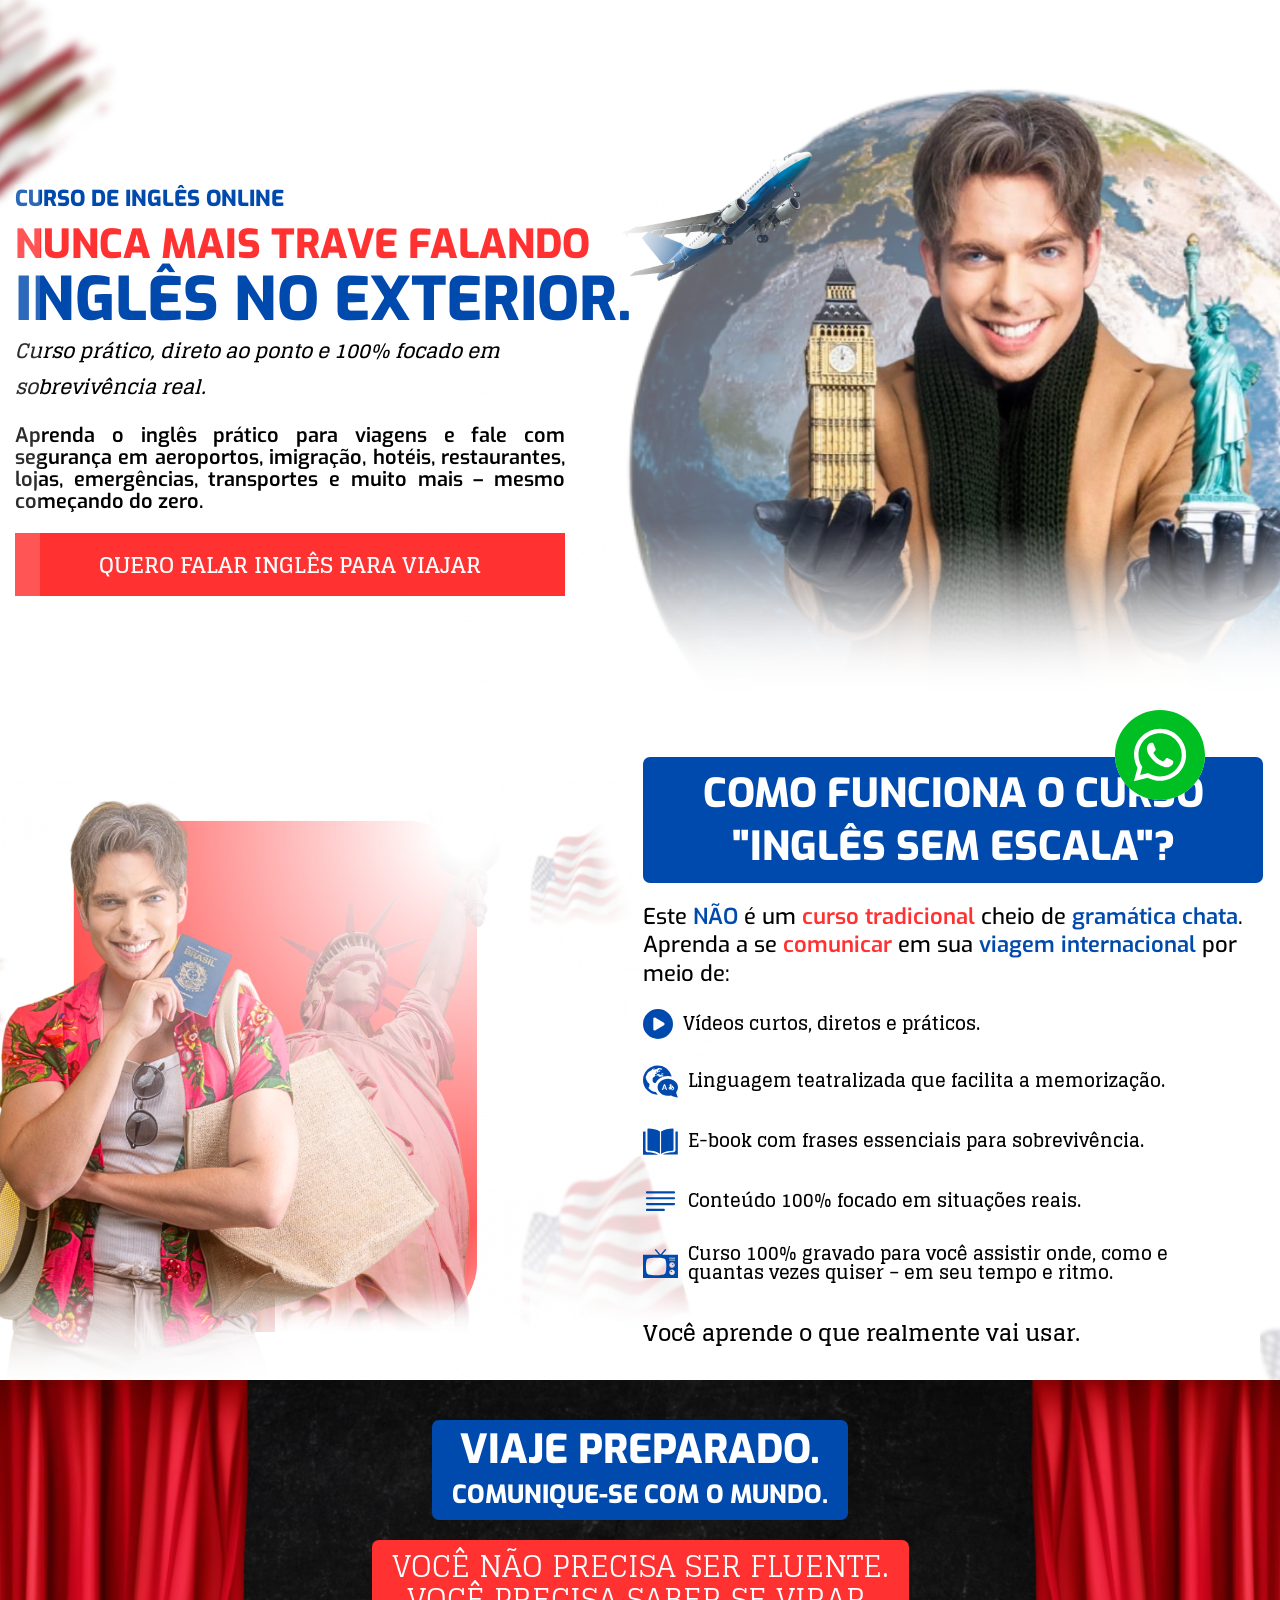
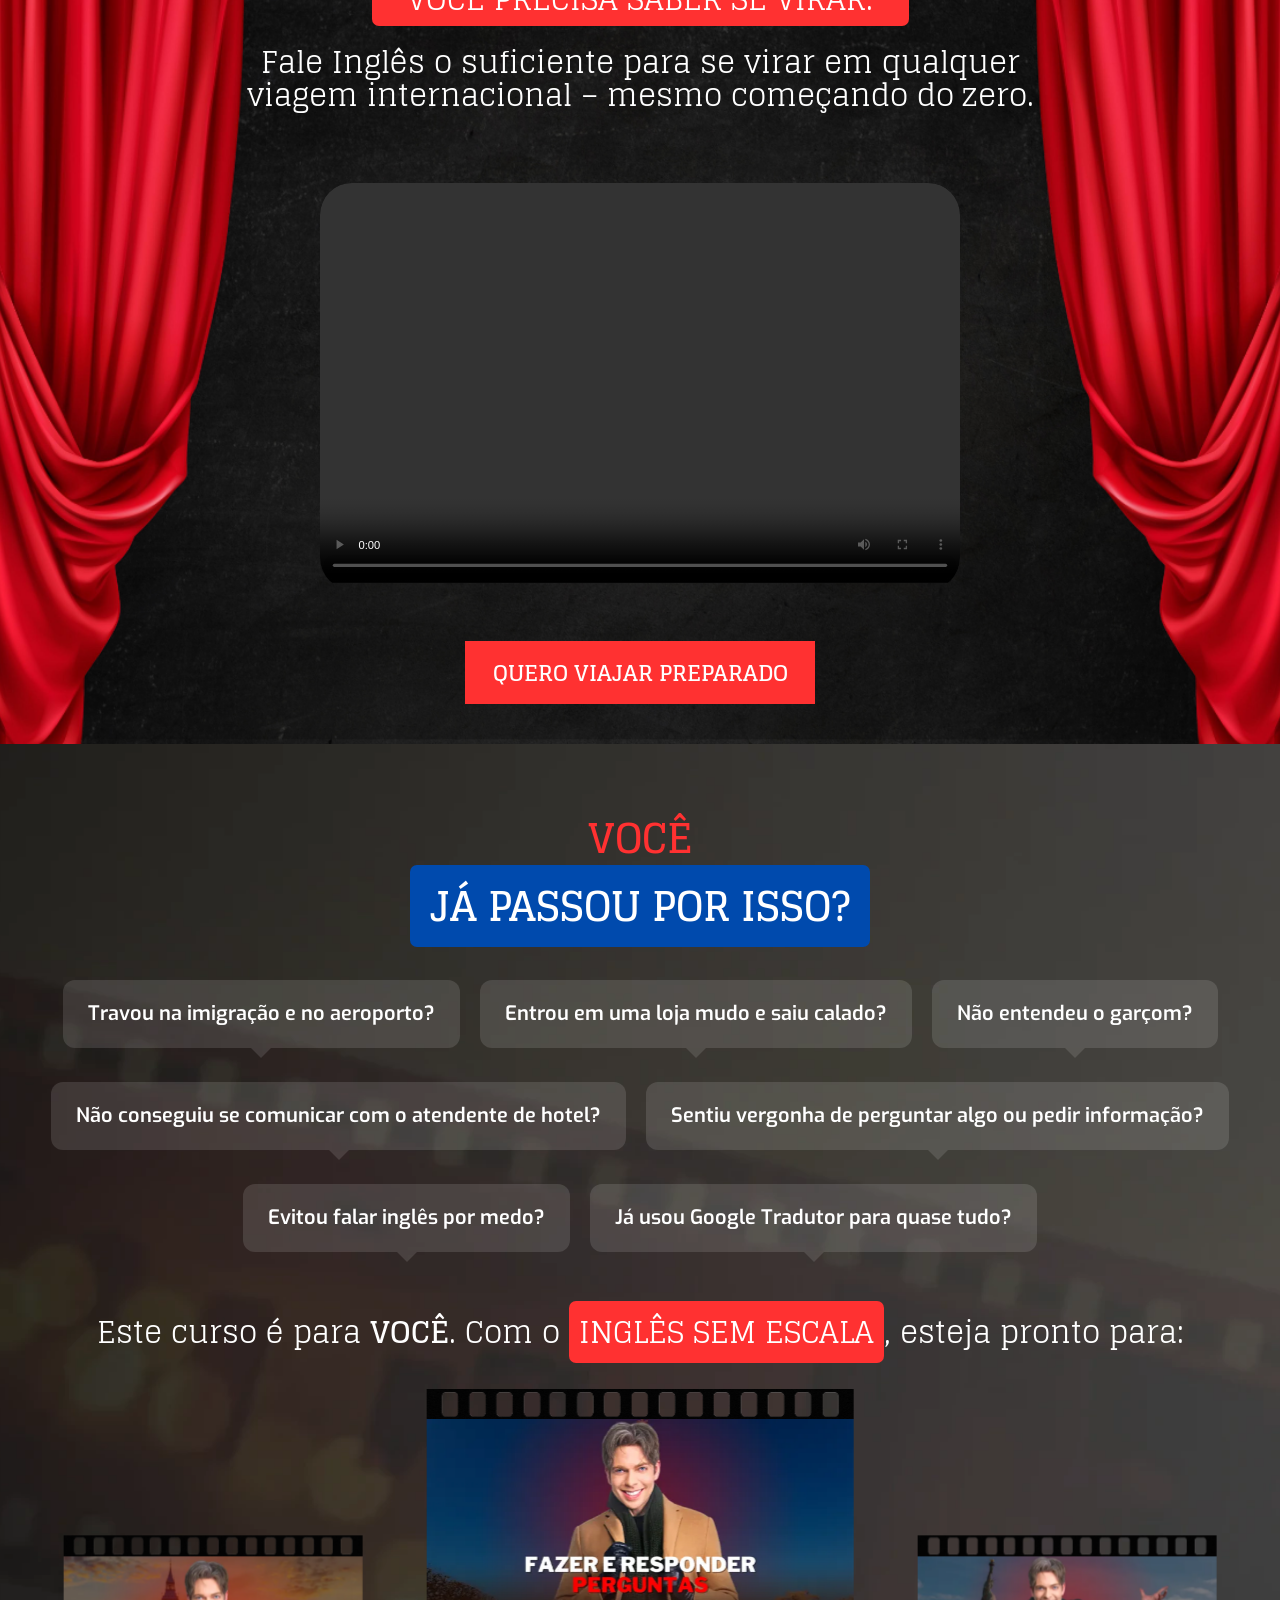
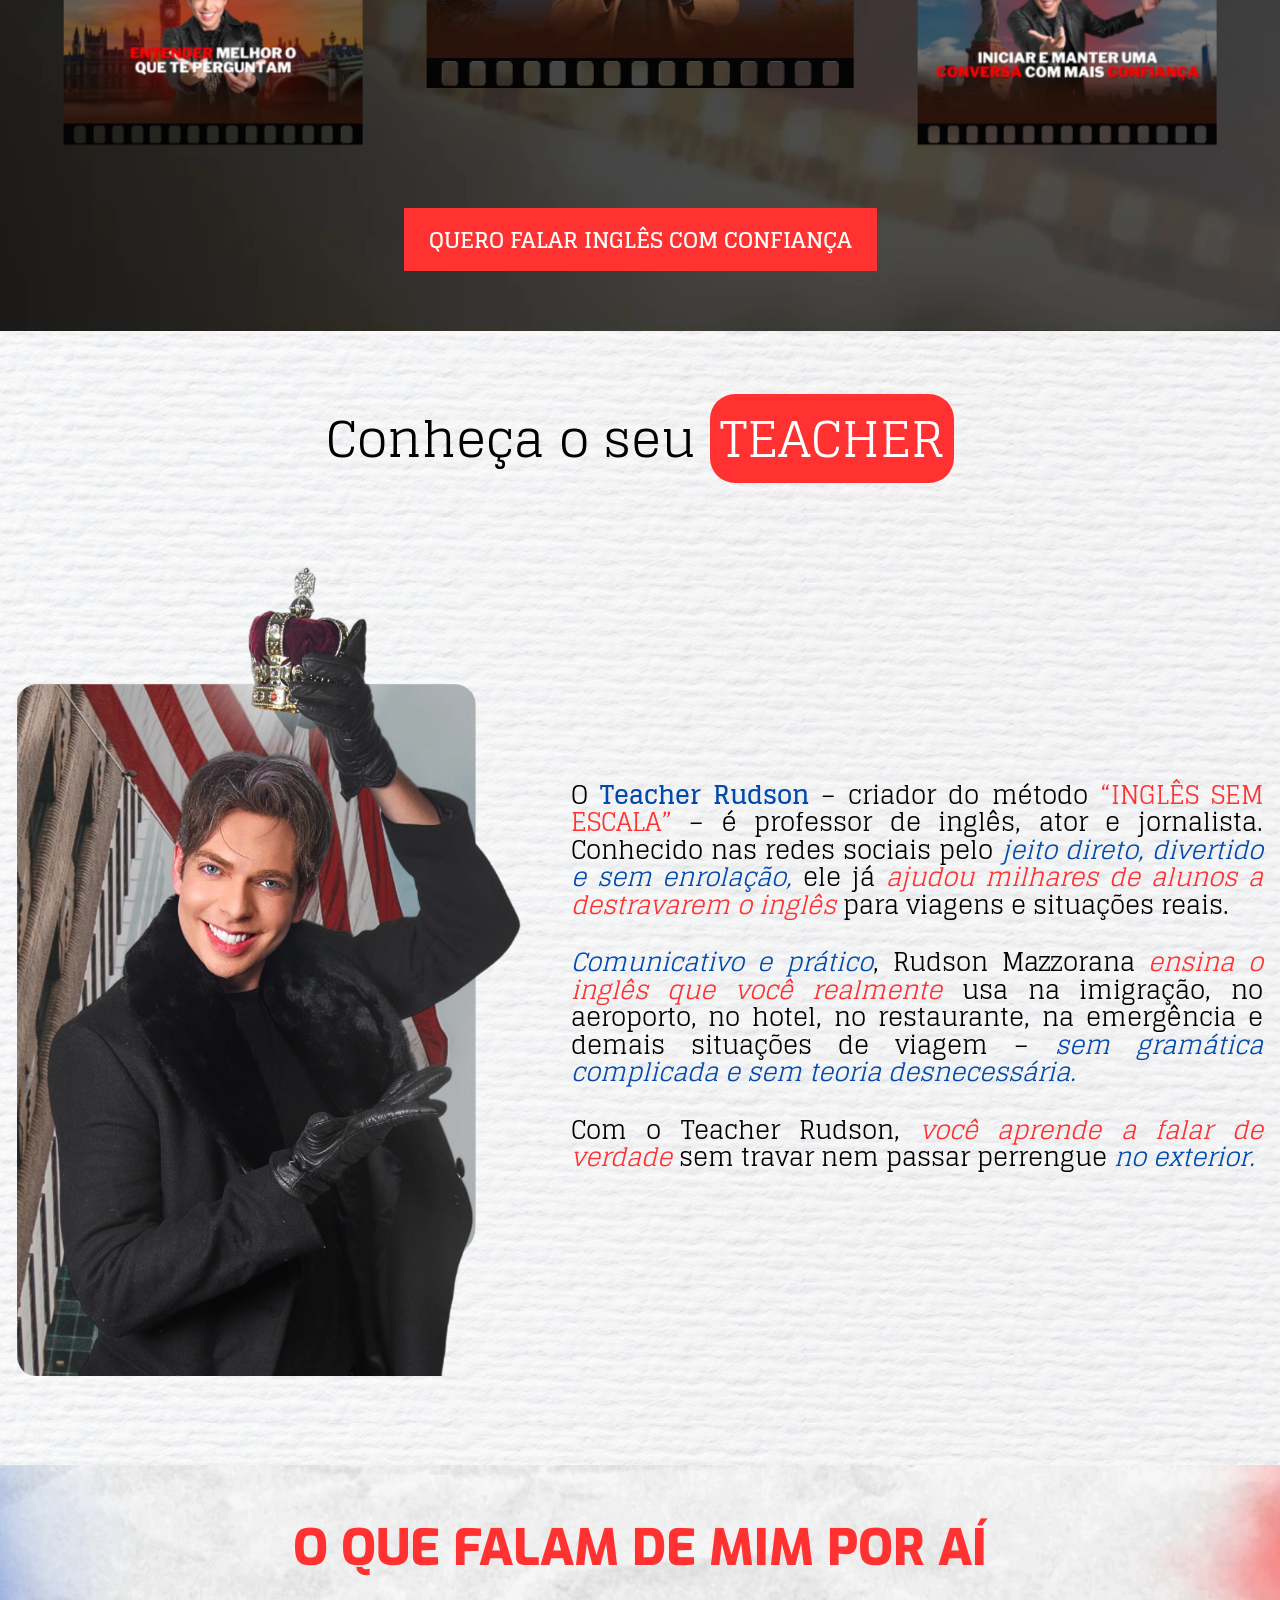
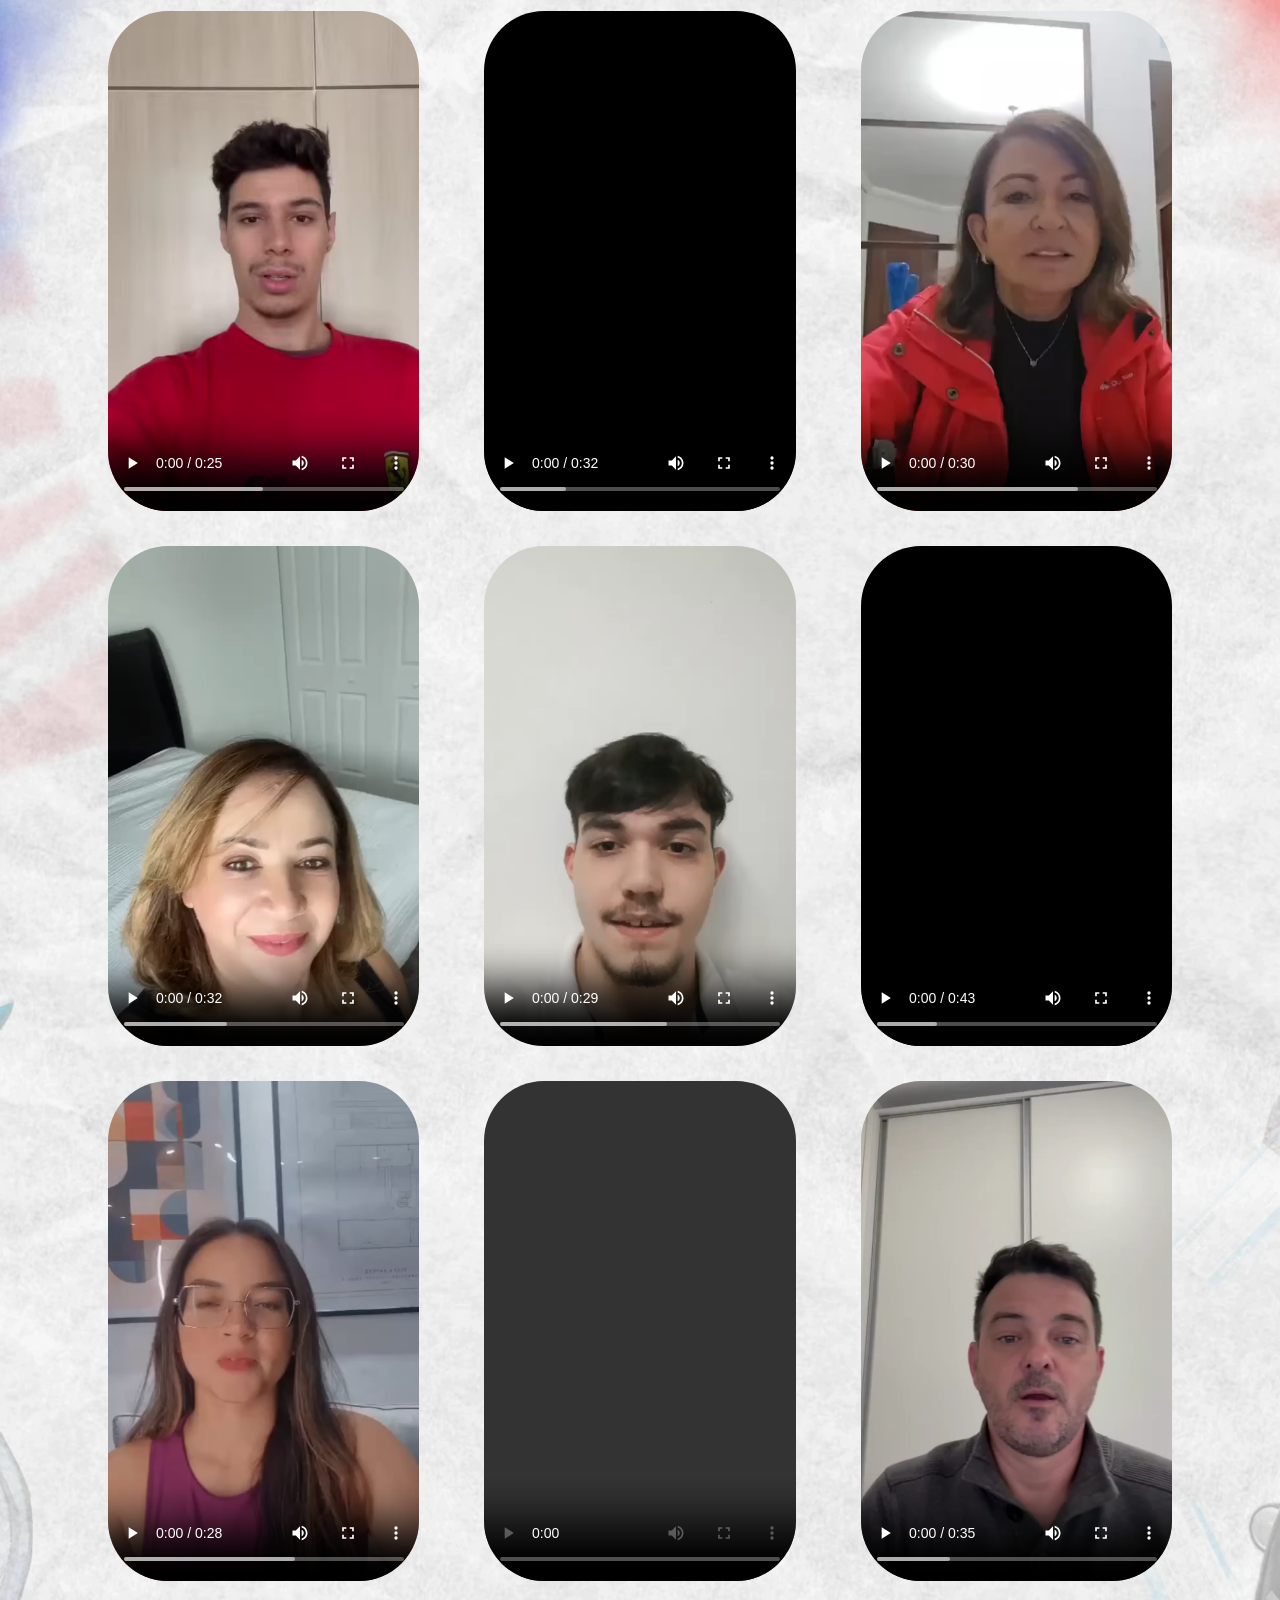
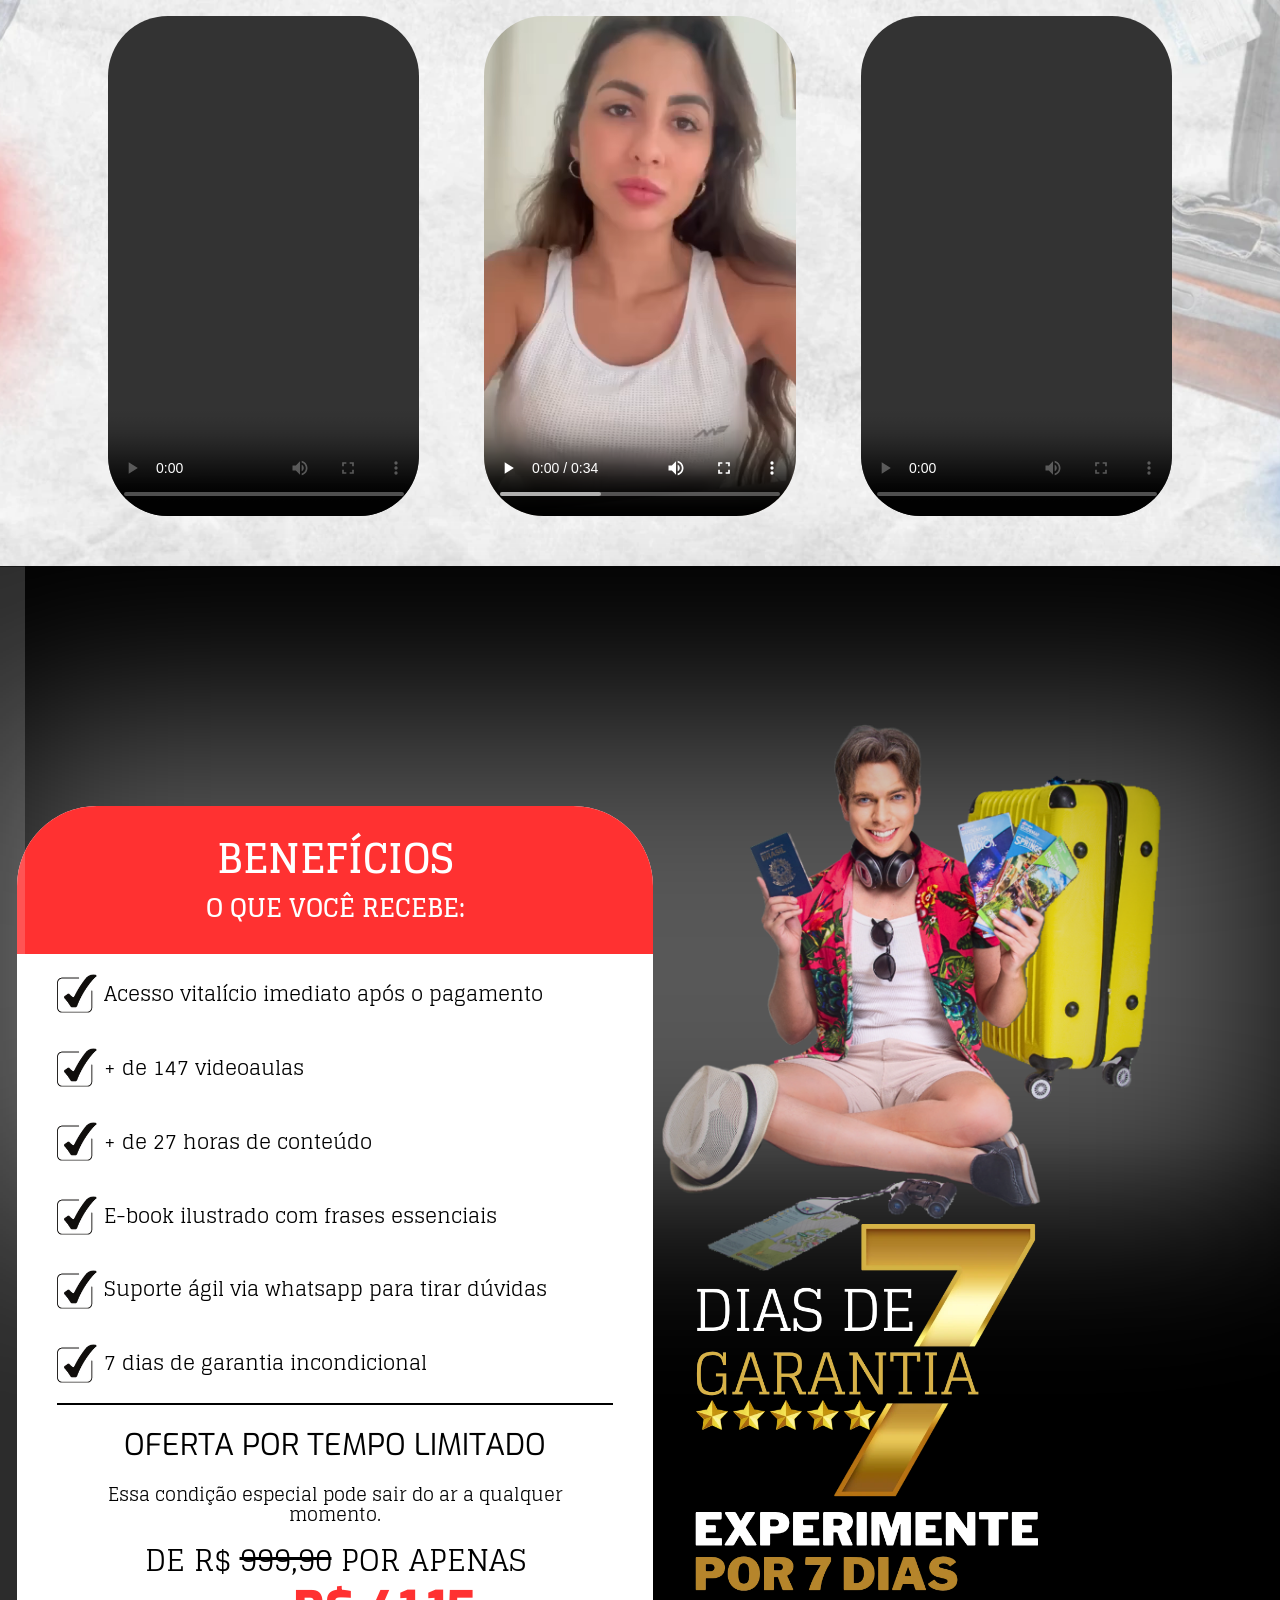
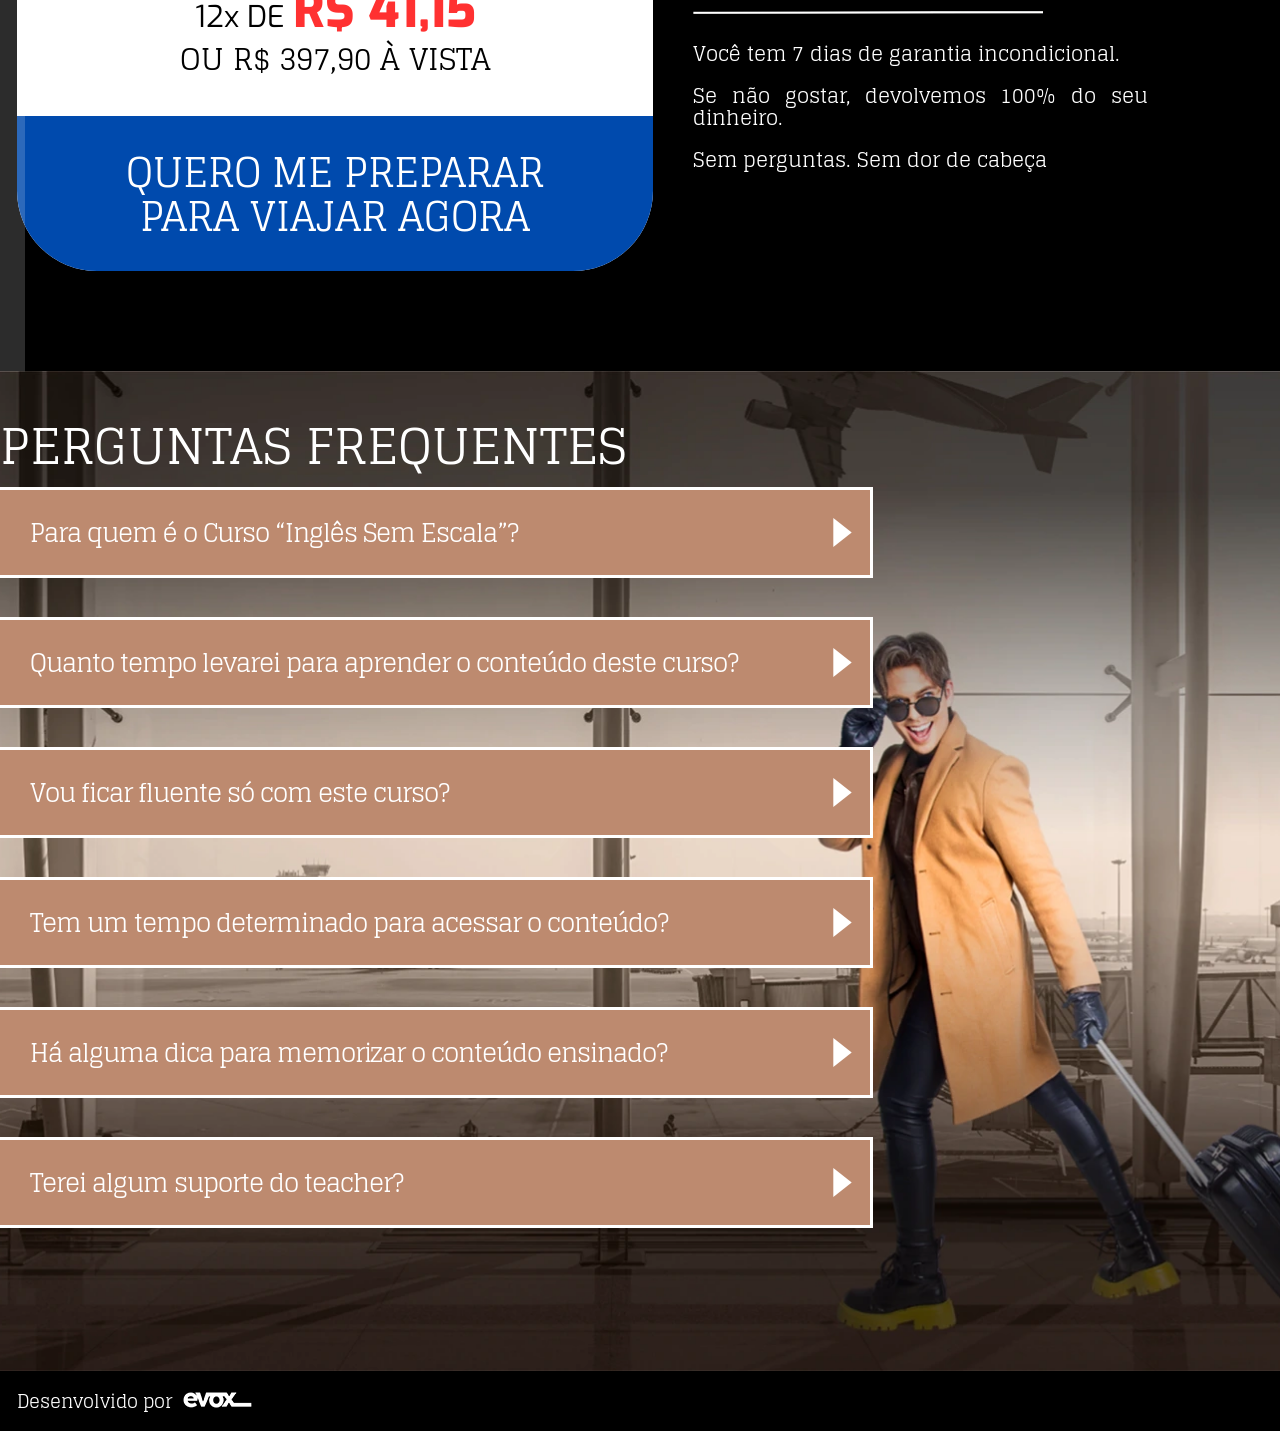
==== index.html @ b2798063 "fix: responsive and texts" ====
<!DOCTYPE html>
<html lang="pt-br">
<head>
    <meta charset="UTF-8">
    <meta name="viewport" content="width=device-width, initial-scale=1.0">
    <title>Inglês sem escala | Fale com o mundo, viaje sem barreiras</title>
    <link rel="preload" href="https://www.cursoinglessemescala.com.br/img/hero/logo.webp" as="image" type="image/webp">
    <link rel="preload" href="https://www.cursoinglessemescala.com.br/img/section2/asset.webp" as="image" type="image/webp">
    <link rel="preload" href="https://www.cursoinglessemescala.com.br/img/hero/asset_hero.webp" as="image" type="image/webp">
    <link rel="preload" href="https://www.cursoinglessemescala.com.br/img/hero/bandeira_esquerda.webp" as="image" type="image/webp">
    <link rel="preload" href="https://www.cursoinglessemescala.com.br/fonts/Glegoo-Regular.woff2" as="font" type="font/woff2" crossorigin>
    
    <link rel="preload" href="https://www.cursoinglessemescala.com.br/fonts/Glegoo-Bold.woff2" as="font" type="font/woff2" crossorigin>
    
    <link rel="preload" href="https://www.cursoinglessemescala.com.br/fonts/Exo-Italic-VariableFont_wght.woff2" as="font" type="font/woff2" crossorigin>
    <link rel="preload" href="https://www.cursoinglessemescala.com.br/fonts/Exo-VariableFont_wght.woff2" as="font" type="font/woff2" crossorigin>
    
    <link rel="stylesheet" href="css/style.css">
    <link href="https://vjs.zencdn.net/8.10.0/video-js.min.css" rel="stylesheet">
    
    <link rel="stylesheet" href="https://cdn.jsdelivr.net/npm/swiper@11/swiper-bundle.min.css"/>
    <link rel="icon" type="image/png" href="./favicon/favicon-96x96.png" sizes="96x96" />
    <link rel="icon" type="image/svg+xml" href="./favicon/favicon.svg" />
    <link rel="shortcut icon" href="./favicon/favicon.ico" />
    <link rel="apple-touch-icon" sizes="180x180" href="./favicon/apple-touch-icon.png" />
    <meta name="apple-mobile-web-app-title" content="Inglês sem escala | Fale com o mundo, viaje sem barreiras" />
    <link rel="manifest" href="./favicon/site.webmanifest" />

    <meta name="title" content="Inglês sem escala | Fale com o mundo, viaje sem barreiras">
    <meta name="author" content="EVOX">
    <meta name="description" content="Um curso com uma linguagem diferente e teatralizada que vai te auxiliar no processo de compreensão e comunicação, tudo isso com muita diversão e dinamismo.">
    <!-- META TAGS(OPEN GRAPH)     -->
    <meta property="og:title" content="Inglês sem escala | Fale com o mundo, viaje sem barreiras"/>
    <meta property="og:type" content="company"/>
    <meta property="og:description" content="Um curso com uma linguagem diferente e teatralizada que vai te auxiliar no processo de compreensão e comunicação, tudo isso com muita diversão e dinamismo."/>
    <meta property="og:image" content="https://www.cursoinglessemescala.com.br/img/section5/teacher.webp"/>
    <meta property="og:url" content="https://www.cursoinglessemescala.com.br"/>
    <meta property="og:site_name" content="Inglês sem escala"/>
    <meta name="twitter:card" content="summary">
    <meta name="twitter:description" content="Um curso com uma linguagem diferente e teatralizada que vai te auxiliar no processo de compreensão e comunicação, tudo isso com muita diversão e dinamismo.">
    <meta property="twitter:url" content="https://www.cursoinglessemescala.com.br"/>
    <meta property="twitter:title" content="Inglês sem escala | Fale com o mundo, viaje sem barreiras"/>
    <meta property="twitter:image" content="https://www.cursoinglessemescala.com.br/img/section5/teacher.webp"/>
    <link rel="canonical" href="https://www.cursoinglessemescala.com.br" />
    <script type="application/ld+json">{ "@context": "https://schema.org/", "@type": "WebSite", "name": "Inglês sem escala | Fale com o mundo, viaje sem barreiras", "url": "https://www.cursoinglessemescala.com.br", "potentialAction": { "@type": "SearchAction", "target": "{search_term_string}", "query-input": "required name=search_term_string" }}</script>
    <script type="application/ld+json">{ "@context": "https://schema.org", "@type": "Organization", "name": "Inglês sem escala", "url": "https://www.cursoinglessemescala.com.br", "logo": "https://www.cursoinglessemescala.com.br/img/hero/logo.webp", "contactPoint": { "@type": "ContactPoint", "telephone": "5511952269550", "contactType": "customer service", "contactOption": "TollFree", "areaServed": "BR", "availableLanguage": "Portuguese" }, "sameAs": [ "https://www.cursoinglessemescala.com.br" ]}</script>
</head>
<body>
    <a href="https://api.whatsapp.com/send/?phone=5511952269550" target="_blank" class="whats-float" title="Entrar em contato">
        <svg xmlns="http://www.w3.org/2000/svg" viewBox="0 0 24 24"><path d="M12.031 6.172c-3.181 0-5.767 2.586-5.768 5.766-.001 1.298.38 2.27 1.019 3.287l-.582 2.128 2.182-.573c.978.58 1.911.928 3.145.929 3.178 0 5.767-2.587 5.768-5.766.001-3.187-2.575-5.77-5.764-5.771zm3.392 8.244c-.144.405-.837.774-1.17.824-.299.045-.677.063-1.092-.069-.252-.08-.575-.187-.988-.365-1.739-.751-2.874-2.502-2.961-2.617-.087-.116-.708-.94-.708-1.793s.448-1.273.607-1.446c.159-.173.346-.217.462-.217l.332.006c.106.005.249-.04.39.298.144.347.491 1.2.534 1.287.043.087.072.188.014.304-.058.116-.087.188-.173.289l-.26.304c-.087.086-.177.18-.076.354.101.174.449.741.964 1.201.662.591 1.221.774 1.394.86s.274.072.376-.043c.101-.116.433-.506.549-.68.116-.173.231-.145.39-.087s1.011.477 1.184.564.289.13.332.202c.045.072.045.419-.1.824zm-3.423-14.416c-6.627 0-12 5.373-12 12s5.373 12 12 12 12-5.373 12-12-5.373-12-12-12zm.029 18.88c-1.161 0-2.305-.292-3.318-.844l-3.677.964.984-3.595c-.607-1.052-.927-2.246-.926-3.468.001-3.825 3.113-6.937 6.937-6.937 1.856.001 3.598.723 4.907 2.034 1.31 1.311 2.031 3.054 2.03 4.908-.001 3.825-3.113 6.938-6.937 6.938z"/></svg>
    </a>
    <main class="hero">
        <div class="content">
            <div class="wrapper">
                <div class="text">
                    <div class="top">
                        <h3>CURSO DE INGLÊS ONLINE</h3>
                        <h1>Nunca mais trave falando <br><span>inglês no exterior.</span></h1>
                        <h2>Curso prático, direto ao ponto e 100% focado em sobrevivência real.</h2>
                    </div>
                    <div class="body">
                        <p>
                            Aprenda o inglês prático para viagens e fale com segurança em aeroportos, imigração, hotéis, restaurantes, lojas, emergências, transportes e muito mais – mesmo começando do zero. 
                        </p>
                    </div>
                    <div class="cta" id="animation-btn">
                        <a href="https://pay.kiwify.com.br/RpRDnio" title="Adquirir o curso" target="_blank">QUERO FALAR INGLÊS PARA VIAJAR</a>
                    </div>
                </div>
                <div class="image">
                    <img src="./img/section2/asset.webp" alt="Teacher Rudson Mazzorana | Inglês sem escala" title="Teacher Rudson Mazzorana | Inglês sem escala">
                </div>
            </div>
        </div>
    </main>
    <section class="section_2">
        <div class="content">
            <div class="wrapper">
                 <div class="image">
                    <img src="./img/hero/asset_hero.webp" alt="Teacher Rudson Mazzorana | Inglês sem escala" title="Teacher Rudson Mazzorana | Inglês sem escala">
                </div>
                <div class="text">
                    <div class="body">
                        <h2>COMO FUNCIONA O CURSO "INGLÊS SEM ESCALA"?</h2>
                        <h3>
                            Este <span>NÃO</span> é um <span id="red">curso tradicional</span> cheio de <span>gramática chata</span>.
                            <br>
                            Aprenda a se <span id="red">comunicar</span> em sua <span>viagem internacional</span> por meio de:
                        </h3>
                    </div>
                    <ul>
                        <li>
                            <div class="icon">
                                <svg xmlns="http://www.w3.org/2000/svg" viewBox="0 0 512 512"><!--!Font Awesome Free 6.7.2 by @fontawesome - https://fontawesome.com License - https://fontawesome.com/license/free Copyright 2025 Fonticons, Inc.--><path d="M0 256a256 256 0 1 1 512 0A256 256 0 1 1 0 256zM188.3 147.1c-7.6 4.2-12.3 12.3-12.3 20.9l0 176c0 8.7 4.7 16.7 12.3 20.9s16.8 4.1 24.3-.5l144-88c7.1-4.4 11.5-12.1 11.5-20.5s-4.4-16.1-11.5-20.5l-144-88c-7.4-4.5-16.7-4.7-24.3-.5z"/></svg>
                            </div>
                            <span>
                                Vídeos curtos, diretos e práticos.
                            </span>
                        </li>
                        <li>
                            <div class="icon">
                                <svg xmlns="http://www.w3.org/2000/svg" viewBox="0 0 24 24"><path d="M18.604 16.111c.018.276.048.531.092.758-.583.106-.606-.469-.092-.758zm-4.354.16h.996l-.498-1.43-.498 1.43zm2.75-6.105c3.697 0 7 2.465 7 5.837 0 1.196-.432 2.37-1.193 3.281-.033 1.068.596 2.6 1.162 3.715-1.518-.274-3.676-.88-4.654-1.48-5.387 1.313-9.315-1.984-9.315-5.516 0-3.39 3.326-5.837 7-5.837zm-.437 7.584l-1.44-3.792h-.76l-1.447 3.792h.812l.312-.875h1.422l.313.875h.788zm3.988-2.296l.079-.353-.642-.125-.064.292c-.215-.032-.445-.036-.679-.012l.028-.458h.717v-.608h-.631l.084-.335-.627-.188c-.046.154-.084.304-.123.523h-.715v.608h.638c-.018.196-.026.399-.03.605-.704.259-1.002.751-1.002 1.198 0 .528.416.992 1.074.932.817-.074 1.362-.691 1.682-1.45.332.19.471.511.346.807-.115.275-.455.536-1.104.523v.654c.721.011 1.429-.262 1.707-.923.27-.647-.041-1.352-.738-1.69zm-1.25 1.073c.17-.177.305-.401.407-.626-.147-.013-.306-.009-.462.012.011.22.028.425.055.614zm-10.492 2.703c-1.887-.271-3.571-1.165-4.827-2.478-.182-.189-.315-.636-.019-.819l.302-.078c.235-.199-.221-1.009-.04-1.14.561-.401.295-.893-.051-1.299-.146-.172-.948-1-1.038-.853.067-.226-.146-.772-.274-.987-.217-.362-.502-.585-.617-.982-.046-.158-.046-.64-.139-.751-.038-.045-.327-.167-.317-.233.278-1.655 1.044-3.143 2.149-4.318l.746-.301c.468-.703.495-.158.916-.341.141 0 .301-.578.452-.667.261-.169.062-.169.013-.245-.104-.168 2.191-1.003 2.229-.853.032.127-1.135.734-1.007.716-.296.039-.352.571-.297.568.147-.005 1.074-.704 1.506-.555.423.146 1.183-.336 1.48-.582.149-.125.286-.344.483-.344.909 0 2.268.374 2.579.56.474.283-.204.263-.277.447-.058.142-.19.335-.249.412-.102.133-.399.077-.341-.082.059-.167.348-.231-.086-.271-.445-.041-.568-.341-1.014.034-.134.113-.234.286-.321.433-.123.21-.42.201-.544.396-.12.192.07.512.304.371.062-.038.765.645.674.095-.059-.364.196-.612.201-.887.003-.184.28-.066.206.03-.097.121-.203.534.051.554.096.008.339-.158.425-.084-.096-.002-.315.383-.3.376-.108.048-.233-.021-.15.21.074.228-.408.201-.495.247-.037.02-.417-.114-.408-.028-.131-.109.037-.379-.072-.422-.11.168-.058.512-.294.512-.202 0-.482.229-.604.369-.087.097-.609.308-.666.302.299.031.286.25.261.437-.06.433-.995.032-.956.196.038.158-.107.586-.139.724-.029.125.402.205.378.267.002-.007.583-.199.64-.25l.131-.293c.11-.073.226-.133.35-.179l.149-.258c.05-.02.645-.112.686-.092.149.068.428.353.532.483.036.047.227.117.227.188.069.107-.051.148-.006.223.104.193.132-.401.087-.29 0-.189.142.071.174.049l-.657-.654c-.204-.342.543.183.64.247.096.063.285.629.537.501.158-.08-.004-.139.106-.229l.449-.09c-.357.261.279.602.182.556.16.074.254-.058.354-.021.057.022.663.015.566-.082.151.076.082.748-.044.851-.204.169-1.182.1-1.399-.057-.361-.262-.297.279-.473.352-.344.142-.857-.463-1.218-.482.176.026.015-.445.015-.478-.139-.171-1.02.019-1.252.05-.434.058-.89.052-1.223.324-.234.189-.237.5-.477.651-.156.095-.325.064-.456.189-.234.222-.504.552-.637.845-.054.123.072.416.041.574-.307.967.076 2.308 1.248 2.456.25.032.506.144.759.117 1.332-2.88 4.568-4.92 8.347-4.92.932 0 1.831.124 2.678.354-1.105-4.322-5.012-7.521-9.678-7.521-5.523 0-10 4.477-10 10s4.477 10 10 10l.074-.004c-.509-.533-.931-1.128-1.265-1.766zm4.778-13.035c.068-.008-.089.138-.089.138.027.212.183.327.479.435.36.129.03.375-.176.317-.114-.032-.704-.21-.725.021 0 .138-.56.001-.473-.145.061-.098.041-.319.152-.464.16-.21.313-.096.318.026.002.327.332-.306.514-.328zm-4.532-.292c.08.113.688-.163.591-.146.187-.094.024-.104-.082-.159-.035-.179-.065-.456-.177-.566l.074-.085c-.173-.249-.301.302-.301.302l.09-.026-.042.113c.071.129.019.207.007.277l-.124.077c-.045.055.215.062.217.071.009.028-.313.074-.253.142zm-.396-.286c-.069.071.002.116.073.085.104-.045.244-.044.26-.183l.066-.084c.029-.043-.057-.114-.092-.121l-.124.086-.061.016-.056.072.006.04-.072.089zm2.634 2.107c-.055 0-.369.029-.34.084.178.293.403-.076.34-.084z"/></svg>
                            </div>
                            <span>
                                Linguagem teatralizada que facilita a memorização.
                            </span>
                        </li>
                        <li>
                            <div class="icon">
                                <svg xmlns="http://www.w3.org/2000/svg" version="1.1" viewBox="0 0 18 18" enable-background="new 0 0 18 18">
                                    <g><path d="M2.3,2.6v1.5v0.6v8.6c0,0.2,0.1,0.3,0.3,0.3c2.1,0,3.8,0.4,5.3,1.2c0.3,0.1,0.5,0.3,0.8,0.5v-0.5v-0.3v-10V3.8   C6.9,2.7,5,2.3,2.6,2.3C2.4,2.3,2.3,2.4,2.3,2.6z"/><path d="M15.7,13.3V4.7V4.1V2.6c0-0.2-0.1-0.3-0.3-0.3c-2.4,0-4.4,0.5-6.1,1.6v0.7v10v0.3v0.5c0.3-0.2,0.5-0.3,0.8-0.5   c1.5-0.8,3.2-1.2,5.3-1.2C15.6,13.6,15.7,13.4,15.7,13.3z"/><path d="M2.3,14.5c-0.5,0-1-0.4-1-1v-9V3.9h-1C0.1,3.9,0,4,0,4.2v11.3c0,0.2,0.1,0.3,0.3,0.3h7.4c-0.4-0.3-0.9-0.5-1.4-0.6   C5.1,14.7,3.8,14.5,2.3,14.5z"/>
                                    <path d="M17.7,3.9h-1v0.6v9c0,0.5-0.4,1-1,1c-1.5,0-2.9,0.2-4.1,0.6c-0.5,0.2-0.9,0.4-1.4,0.6h7.4c0.2,0,0.3-0.1,0.3-0.3V4.2   C18,4,17.9,3.9,17.7,3.9z"/></g>
                                </svg> 
                            </div>
                            <span>
                                E-book com frases essenciais para sobrevivência.
                            </span>
                        </li>
                        <li>
                            <div class="icon">
                                <svg clip-rule="evenodd" fill-rule="evenodd" stroke-linejoin="round" stroke-miterlimit="2" viewBox="0 0 24 24" xmlns="http://www.w3.org/2000/svg"><path d="m15 17.75c0-.414-.336-.75-.75-.75h-11.5c-.414 0-.75.336-.75.75s.336.75.75.75h11.5c.414 0 .75-.336.75-.75zm7-4c0-.414-.336-.75-.75-.75h-18.5c-.414 0-.75.336-.75.75s.336.75.75.75h18.5c.414 0 .75-.336.75-.75zm0-4c0-.414-.336-.75-.75-.75h-18.5c-.414 0-.75.336-.75.75s.336.75.75.75h18.5c.414 0 .75-.336.75-.75zm0-4c0-.414-.336-.75-.75-.75h-18.5c-.414 0-.75.336-.75.75s.336.75.75.75h18.5c.414 0 .75-.336.75-.75z" fill-rule="nonzero"/></svg>
                            </div>
                            <span>
                                Conteúdo 100% focado em situações reais. 
                            </span>
                        </li>
                        <li>
                            <div class="icon">
                                <svg xmlns="http://www.w3.org/2000/svg" viewBox="0 0 24 24"><path d="M20.327 13.099l-.427-.427.71-.71.424.427-.707.71zm-.417 4.467l-.708-.709-.428.427.707.709.429-.427zm4.09-11.566v16h-24v-16h10.888l-2.888-3.375.781-.625 3.219 3.75 3.219-3.75.781.625-2.888 3.375h10.888zm-21.049 12.993c.674.671 3.362 1.007 6.05 1.007 2.687 0 5.375-.336 6.049-1.007.633-.632.95-2.851.95-5.059 0-2.181-.31-4.351-.93-4.97-.637-.635-3.399-.964-6.141-.964-2.681 0-5.346.314-5.997.964-.603.601-.913 2.668-.931 4.786-.018 2.268.299 4.594.95 5.243zm15.049-5.9c0 1.021.796 1.851 1.802 1.904 1.097.059 2.009-.814 2.009-1.904 0-1.049-.85-1.906-1.907-1.906-1.048 0-1.904.847-1.904 1.906zm4-3.093v-.555h-4v.555h4zm-4 7.988c0 1.062.86 1.907 1.903 1.907 1.058 0 1.907-.858 1.907-1.907s-.85-1.906-1.907-1.906c-1.047 0-1.903.846-1.903 1.906zm4-9.988h-4v.555h4v-.555z"/></svg>
                            </div>
                            <span>
                                Curso 100% gravado para você assistir onde, como e quantas vezes quiser – em seu tempo e ritmo.
                            </span>
                        </li>
                    </ul>
                    <p>Você aprende o que realmente vai usar.</p>
                </div>
            </div>
        </div>
    </section>
    <section class="section_3">
        <div class="content">
            <div class="wrapper">
                <div class="center">
                    <div class="top">
                        <h2>VIAJE PREPARADO. <br><span>COMUNIQUE-SE COM O MUNDO.</span></h2>
                        <p>Você não precisa ser fluente. <br>Você precisa saber se virar.</p>
                        <h4>
                            Fale Inglês o suficiente para se virar em qualquer  viagem internacional – mesmo começando do zero.
                        </h4>
                    </div>
                    <div class="video">
                        <video id="video-apresentacao" class="video-js" controls playsinline webkit-playsinline preload="metadata" data-setup='{}' width="800" height="500">
                            <source src="videos/curso/apresentacao.mp4" type="video/mp4" />
                            <p class="vjs-no-js">
                                To view this video please enable JavaScript, and consider upgrading to a web browser that
                            </p>
                        </video>
                    </div>
                    <div class="cta" id="animation-btn">
                        <a href="https://pay.kiwify.com.br/RpRDnio" title="Adquirir o curso" target="_blank">
                            QUERO VIAJAR PREPARADO
                        </a>
                    </div>
                </div>
            </div>
        </div>
    </section>
    <section class="section_4">
        <div class="content">
            <h2>VOCÊ <br><span>JÁ PASSOU POR ISSO?</span></h2>
            
            <div class="situations-grid">
                <div class="situations-grid__item">Travou na imigração e no aeroporto?</div>
                <div class="situations-grid__item">Entrou em uma loja mudo e saiu calado?</div>
                <div class="situations-grid__item">Não entendeu o garçom?</div>
                <div class="situations-grid__item">Não conseguiu se comunicar com o atendente de hotel?</div>
                <div class="situations-grid__item">Sentiu vergonha de perguntar algo ou pedir informação?</div>
                <div class="situations-grid__item">Evitou falar inglês por medo?</div>
                <div class="situations-grid__item">Já usou Google Tradutor para quase tudo?</div>
            </div>
            <h3>Este curso é para <strong>VOCÊ</strong>. Com o <span>INGLÊS SEM ESCALA</span>, esteja pronto para:</h3>
            <div class="swiper">
                <div class="swiper-wrapper">
                    <div class="swiper-slide">
                        <div class="image">
                            <img src="./img/section4/capas/1.webp" alt="Inglês sem escala">
                        </div>
                    </div>
                    <div class="swiper-slide">
                        <div class="image">
                            <img src="./img/section4/capas/2.webp" alt="Inglês sem escala">
                        </div>
                    </div>
                    <div class="swiper-slide">
                        <div class="image">
                            <img src="./img/section4/capas/3.webp" alt="Inglês sem escala">
                        </div>
                    </div>
                    <div class="swiper-slide">
                        <div class="image">
                            <img src="./img/section4/capas/4.webp" alt="Inglês sem escala">
                        </div>
                    </div>
                    <div class="swiper-slide">
                        <div class="image">
                            <img src="./img/section4/capas/5.webp" alt="Inglês sem escala">
                        </div>
                    </div>
                    <div class="swiper-slide">
                        <div class="image">
                            <img src="./img/section4/capas/6.webp" alt="Inglês sem escala">
                        </div>
                    </div>
                    <div class="swiper-slide">
                        <div class="image">
                            <img src="./img/section4/capas/7.webp" alt="Inglês sem escala">
                        </div>
                    </div>
                    <div class="swiper-slide">
                        <div class="image">
                            <img src="./img/section4/capas/8.webp" alt="Inglês sem escala">
                        </div>
                    </div>
                    <div class="swiper-slide">
                        <div class="image">
                            <img src="./img/section4/capas/9.webp" alt="Inglês sem escala">
                        </div>
                    </div>
                    <div class="swiper-slide">
                        <div class="image">
                            <img src="./img/section4/capas/10.webp" alt="Inglês sem escala">
                        </div>
                    </div>
                </div>
            </div>
            <div class="cta">
                <a href="https://pay.kiwify.com.br/RpRDnio" title="Adquirir o curso" target="_blank" id="animation-btn">QUERO FALAR INGLÊS COM CONFIANÇA</a>
            </div>
        </div>
    </section>
    <section class="section_5">
        <div class="content">
            <h2>Conheça o seu <span>TEACHER</span></h2>
            <div class="wrapper">
                <div class="image">
                    <img src="./img/section5/teacher.webp" alt="Teacher Rudson Mazzorana | Inglês sem escala" title="Teacher Rudson Mazzorana | Inglês sem escala">
                </div>
                <div class="text">
                    <p>
                        O <strong>Teacher Rudson</strong> – criador do método <span class="red">“INGLÊS SEM ESCALA”</span> – é professor de inglês, ator e jornalista. Conhecido nas redes sociais pelo <i>jeito direto, divertido e sem enrolação,</i> ele já <i class="red">ajudou milhares de alunos a destravarem o inglês</i> para viagens e situações reais.
                    </p>
                    <p>
                        <i>Comunicativo e prático</i>, Rudson Mazzorana <i class="red">ensina o inglês que você realmente</i> usa na imigração, no aeroporto, no hotel, no restaurante, na emergência e demais situações de viagem – <i>sem gramática complicada e sem teoria desnecessária.</i>
                    </p>
                    <p>
                        Com o Teacher Rudson, <i class="red">você aprende a falar de verdade</i> sem travar nem passar perrengue <i>no exterior. </i>
                    </p>
                </div>
            </div>
        </div>
    </section>
    <section class="section_6">
        <div class="content">
            <h2>o que falam de mim por aí</h2>
            <div class="wrapper">
                <div class="video">
                    <video id="video-apresentacao" class="video-js" controls playsinline webkit-playsinline preload="metadata" data-setup='{}'>
                        <source src="videos/depoimentos/1.webm" type="video/webm" />
                        <source src="videos/depoimentos/1.mp4" type="video/mp4" />
                    </video>
                </div>
                <div class="video">
                    <video id="video-apresentacao" class="video-js" controls playsinline webkit-playsinline preload="metadata" data-setup='{}'>
                        <source src="videos/depoimentos/2.webm" type="video/webm" />
                        <source src="videos/depoimentos/2.mp4" type="video/mp4" />
                    </video>
                </div>
                <div class="video">
                    <video id="video-apresentacao" class="video-js" controls playsinline webkit-playsinline preload="metadata" data-setup='{}'>
                        <source src="videos/depoimentos/3.webm" type="video/webm" />
                        <source src="videos/depoimentos/3.mp4" type="video/mp4" />
                    </video>
                </div>
                <div class="video">
                    <video id="video-apresentacao" class="video-js" controls playsinline webkit-playsinline preload="metadata" data-setup='{}'>
                        <source src="videos/depoimentos/4.webm" type="video/webm" />
                        <source src="videos/depoimentos/4.mp4" type="video/mp4" />
                    </video>
                </div>
                <div class="video">
                    <video id="video-apresentacao" class="video-js" controls playsinline webkit-playsinline preload="metadata" data-setup='{}'>
                        <source src="videos/depoimentos/5.webm" type="video/webm" />
                        <source src="videos/depoimentos/5.mp4" type="video/mp4" />
                    </video>
                </div>
                <div class="video">
                    <video id="video-apresentacao" class="video-js" controls playsinline webkit-playsinline preload="metadata" data-setup='{}'>
                        <source src="videos/depoimentos/6.webm" type="video/webm" />
                        <source src="videos/depoimentos/6.mp4" type="video/mp4" />
                    </video>
                </div>
                <div class="video">
                    <video id="video-apresentacao" class="video-js" controls playsinline webkit-playsinline preload="metadata" data-setup='{}'>
                        <source src="videos/depoimentos/7.webm" type="video/webm" />
                        <source src="videos/depoimentos/7.mp4" type="video/mp4" />
                    </video>
                </div>                
                <div class="video">
                    <video id="video-apresentacao" class="video-js" controls playsinline webkit-playsinline preload="metadata" data-setup='{}'>
                        <source src="videos/depoimentos/8.webm" type="video/webm" />
                        <source src="videos/depoimentos/8.mp4" type="video/mp4" />
                    </video>
                </div>                
                <div class="video">
                    <video id="video-apresentacao" class="video-js" controls playsinline webkit-playsinline preload="metadata" data-setup='{}'>
                        <source src="videos/depoimentos/9.webm" type="video/webm" />
                        <source src="videos/depoimentos/9.mp4" type="video/mp4" />
                    </video>
                </div>                
                <div class="video">
                    <video id="video-apresentacao" class="video-js" controls playsinline webkit-playsinline preload="metadata" data-setup='{}'>
                        <source src="videos/depoimentos/10.webm" type="video/webm" />
                        <source src="videos/depoimentos/10.mp4" type="video/mp4" />
                    </video>
                </div>                
                <div class="video">
                    <video id="video-apresentacao" class="video-js" controls playsinline webkit-playsinline preload="metadata" data-setup='{}'>
                        <source src="videos/depoimentos/11.webm" type="video/webm" />
                        <source src="videos/depoimentos/11.mp4" type="video/mp4" />
                    </video>
                </div>                           
                <div class="video">
                    <video id="video-apresentacao" class="video-js" controls playsinline webkit-playsinline preload="metadata" data-setup='{}'>
                        <source src="videos/depoimentos/12.webm" type="video/webm" />
                        <source src="videos/depoimentos/12.mp4" type="video/mp4" />
                    </video>
                </div>                           
            </div>
        </div>
    </section>
    <section class="section_7">
        <div class="content">
            <div class="wrapper">
                <div class="box-precos">
                    <div class="header">
                        <h2>BENEFÍCIOS <br><span>O QUE VOCÊ RECEBE:</span></h2>
                    </div>
                    <div class="body">
                        <ul>
                           <li>
                                <img src="./img/section7/check.webp" alt="Check"> 
                                Acesso vitalício imediato após o pagamento
                            </li>
                            <li>
                                <img src="./img/section7/check.webp" alt="Check"> 
                                + de 147 videoaulas
                            </li>
                            <li>
                                <img src="./img/section7/check.webp" alt="Check"> 
                                + de 27 horas de conteúdo
                            </li>
                            <li>
                                <img src="./img/section7/check.webp" alt="Check"> 
                                E-book ilustrado com frases essenciais
                            </li>
                            <li>
                                <img src="./img/section7/check.webp" alt="Check"> 
                                Suporte ágil via whatsapp para tirar dúvidas
                            </li>
                            <li>
                                <img src="./img/section7/check.webp" alt="Check"> 
                                7 dias de garantia incondicional
                            </li>
                        </ul>
                        <div class="promotion">
                            <h3>OFERTA POR TEMPO LIMITADO</h3>
                            <p>Essa condição especial pode sair do ar a qualquer momento.</p>
                            <h4>DE R$ <s>999,90</s>  POR APENAS</h4>
                            <h3>12x DE <span>R$ 41,15</span></h3>
                            <h4>OU R$ 397,90 À VISTA</h4>
                        </div>
                    </div>
                    <a href="https://pay.kiwify.com.br/RpRDnio" title="Adquirir o curso" target="_blank" class="cta" id="animation-btn">
                        QUERO ME PREPARAR <br>PARA VIAJAR AGORA
                    </a>                    
                </div>
                <div class="garantia">
                    <div class="image">
                        <img src="./img/section7/sete-dias-garantia.webp" alt="Sete dias de garantia | Inglês sem escala" title="Sete dias de garantia | Inglês sem escala">
                    </div>
                    <div class="text">
                        <p>
                            Você tem 7 dias de garantia incondicional.
                        </p>
                        <p>
                            Se não gostar, devolvemos 100% do seu dinheiro.
                        </p>
                                                
                        <p>

                            Sem perguntas. Sem dor de cabeça
                        </p>
                    </div>
                </div>
            </div>
        </div>
    </section>
    <section class="section_8">
        <div class="content">
            <h2>PERGUNTAS FREQUENTES</h2>
            <div class="wrapper">
                <h3 class="collapsible">
                    Para quem é o Curso “Inglês Sem Escala”?
                    <svg xmlns="http://www.w3.org/2000/svg" viewBox="0 0 24 24"><path d="M3 22v-20l18 10-18 10z"/></svg>
                </h3>
                <div class="content-collapse">
                    <p>
                        Para toda e qualquer pessoa que deseja viajar ao exterior ou, até mesmo, morar fora. Quem já mora ou estuda no exterior, este curso servirá como suporte útil e de reforço.
                    </p>
                </div>

                <h3 class="collapsible">
                    Quanto tempo levarei para aprender o conteúdo deste curso?
                    <svg xmlns="http://www.w3.org/2000/svg" viewBox="0 0 24 24"><path d="M3 22v-20l18 10-18 10z"/></svg>
                </h3>
                <div class="content-collapse">
                    <p>
                        Depende do perfil de cada pessoa. Cada um tem suas facilidades, dificuldades e memória. Somos diferentes e devemos respeitar nosso tempo de aprendizagem. Com dedicação, estudo e repetição é possível entender e memorizar as perguntas, respostas, expressões e vocabulário em um curto espaço de tempo.
                    </p>
                </div>
             
                <h3 class="collapsible">
                    Vou ficar fluente só com este curso?
                    <svg xmlns="http://www.w3.org/2000/svg" viewBox="0 0 24 24"><path d="M3 22v-20l18 10-18 10z"/></svg>
                </h3>
                <div class="content-collapse">
                    <p>
                        A fluência vem naturalmente com muito estudo, dedicação, tempo, prática e vivência. Este curso te ajudará no processo de imersão a língua, sendo assim, te auxiliará na aprendizagem. Ou seja, por meio do meu curso você terá mais confiança na hora de se comunicar pois te entregarei um conteúdo rico em vocabulário com perguntas, respostas, palavras e expressões que facilitarão por demais a sua vida a ponto de você ser capaz de se expressar sem passar tanto apuro.  
                    </p>
                </div>
                
                <h3 class="collapsible">
                    Tem um tempo determinado para acessar o conteúdo?
                    <svg xmlns="http://www.w3.org/2000/svg" viewBox="0 0 24 24"><path d="M3 22v-20l18 10-18 10z"/></svg>
                </h3>
                <div class="content-collapse">
                    <p>
                        Você pode acessar a hora que quiser bem como onde estiver e quantas vezes sentir necessidade ou vontade. O curso é para ver e rever até que o conteúdo fique orgânico, natural e memorizado. 
                    </p>
                </div>
                
                <h3 class="collapsible">
                    Há alguma dica para memorizar o conteúdo ensinado?
                    <svg xmlns="http://www.w3.org/2000/svg" viewBox="0 0 24 24"><path d="M3 22v-20l18 10-18 10z"/></svg>
                </h3>
                <div class="content-collapse">
                    <p>
                        Sim. Assista uma vez a aula inteira primeiramente. Depois assista novamente e anote tudo o que é falado assim como tudo o que está na legenda. Escreva em Inglês e coloque a tradução do lado. Reserve um caderninho especial para isso. Depois assista novamente o mesmo vídeo pausando e repetindo, logo em seguida, em voz alta para melhor fixação. Repita as frases diariamente para treinar e, logicamente, na primeira oportunidade coloque em prática.
                    </p>
                </div>

                <h3 class="collapsible">
                    Terei algum suporte do teacher?
                    <svg xmlns="http://www.w3.org/2000/svg" viewBox="0 0 24 24"><path d="M3 22v-20l18 10-18 10z"/></svg>
                </h3>
                <div class="content-collapse">
                    <p>
                        Sim. O aluno poderá enviar mensagem para o whatsapp do teacher para sanar dúvidas sobre o curso.
                    </p>
                </div>

            </div>
        </div>
    </section>
    <footer>
        <div class="content">
            <a href="https://www.instagram.com/evox.ly" class="by_evox" target="_blank">
                <p>Desenvolvido por</p>
                <img src="./img/logo_evox.webp" alt="EVOX | Conectando você ao futuro com soluções personalizadas" title="EVOX | Conectando você ao futuro com soluções personalizadas">
            </a>
        </div>
    </footer>

<script src="https://vjs.zencdn.net/8.10.0/video.min.js"></script>
<script src="https://cdn.jsdelivr.net/npm/swiper@11/swiper-bundle.min.js"></script>
<script>
  // Espera tudo carregar
  window.onload = function() {
    // Array para controlar todos os players
    const allPlayers = [];
    
    // Função para inicializar um player
    function initPlayer(videoElement) {
      // Garante que o autoplay está desativado no elemento HTML
      const video = videoElement.querySelector('video') || videoElement;
      video.removeAttribute('autoplay');
      video.autoplay = false;
      
      const player = videojs(videoElement, {
        // Configurações que desativam qualquer autoplay
        controls: true,
        autoplay: false,        // Desativa autoplay no Video.js
        preload: 'auto',   // Não carrega o vídeo completamente
        muted: false,          // Garante que não está mudo (que poderia permitir autoplay)
        controlBar: {
            fullscreenToggle: false // Desativa o botão de tela cheia
        },
            fluid: true
        }, function() {
        
        // Adiciona ao controle global
        allPlayers.push(player);
        
        // Pausa imediatamente caso esteja tocando (redundância)
        if (!player.paused()) {
          player.pause();
        }

        player.ready(function() {
            player.currentTime(0.01); // 0 pode ser ignorado pelo iOS
            player.pause();
            // Remove o botão de fullscreen do DOM (garantido)
            const fullscreenButton = this.controlBar.getChild('fullscreenToggle');
            if (fullscreenButton) {
            this.controlBar.removeChild(fullscreenButton);
            }

            // Redundância: desativa funcionalidade de tela cheia
            this.tech_.supportsFullScreen = function() { return false; };
        });
        // Evento de play
        player.on('play', function() {
          // Pausa todos os outros players
          allPlayers.forEach(p => {
            if (p !== player && !p.paused()) {
              p.pause();
            }
          });
        });
        
        // Evento adicional para detectar tentativas de autoplay
        player.on('loadstart', function() {
          if (player.autoplay()) {
            player.autoplay(false);
          }
        });
      });
      
      // Redundância: força pausa após um pequeno delay
      setTimeout(() => {
        if (!player.paused()) {
          player.pause();
        }
      }, 500);
    }
    
    // Inicializa todos os players
    document.querySelectorAll('.video-js').forEach(item => {
      initPlayer(item);
    });
  };
</script>
<script>
    document.addEventListener("DOMContentLoaded", () => {
        const swiper = new Swiper('.swiper', {
            loop: true,
            centeredSlides: true,
            autoplay: {
                delay: 2000,
                disableOnInteraction: false,
            },
            speed: 1300,
            breakpoints: {
                768: {
                    slidesPerView: 1,
                },
                1024: {
                    slidesPerView: 3,
                }
            }
        })
    });
</script>
<script> 
    document.addEventListener("DOMContentLoaded", () => {
        const section_3 = document.querySelector("section.section_3");

        if (!section_3) return;

        const observer = new IntersectionObserver(entries => {
            entries.forEach(entry => {
                if (entry.isIntersecting) {
                    observer.unobserve(entry.target);
                    entry.target.classList.add('visible');
                }
            });
        }, {
            threshold: 0.5
        });

        observer.observe(section_3);
    });
</script>
<script>
    document.addEventListener('DOMContentLoaded', function () {
        const collapsibles = document.querySelectorAll('.collapsible');

        collapsibles.forEach(function (button) {
            button.addEventListener('click', function () {
                collapsibles.forEach(function (c) {
                    if (c !== button) {
                        c.classList.remove('active');
                        const otherContent = c.nextElementSibling;
                        if (otherContent && otherContent.style.maxHeight) {
                            otherContent.style.maxHeight = null;
                        }
                    }
                });

                // Toggle o botão atual
                this.classList.toggle('active');
                const content = this.nextElementSibling;
                if (content.style.maxHeight) {
                    content.style.maxHeight = null;
                } else {
                    content.style.maxHeight = content.scrollHeight + "px";
                }
            });
        });
    });
</script>
</body>
</html>
---- css/style.css ----
*{
    margin: 0;
    padding: 0;
    box-sizing: border-box;
}
@font-face {
  font-family: 'Exo';
  src: url('../fonts/Exo-VariableFont_wght.woff2') format('woff2');
  font-weight: 100 900;
  font-style: normal;
  font-display: swap;
}
@font-face {
  font-family: 'Exo';
  src: url('../fonts/Exo-Italic-VariableFont_wght.woff2') format('woff2');
  font-weight: 100 900;
  font-style: italic;
  font-display: swap;
}

@font-face {
  font-family: 'Glegoo';
  src: url('../fonts/Glegoo-Bold.woff2') format('woff2');
  font-weight: 700;
  font-style: normal;
  font-display: swap;
}
@font-face {
  font-family: 'Glegoo';
  src: url('../fonts/Glegoo-Regular.woff2') format('woff2');
  font-weight: 400;
  font-style: normal;
  font-display: swap;
}
.content{
    max-width: 1246px;
    width: 100%;
    margin: 0 auto;
}
.cta{
    text-align: center;
}
:root{
    --plyr-color-main: #ff3131;
    /* Escala tipográfica */
    --font-size-xs: 14px;
    --font-size-sm: 16px;
    --font-size-base: 18px;
    --font-size-md: 20px;
    --font-size-lg: 22px;
    --font-size-xl: 25px;
    --font-size-2xl: 30px;
    --font-size-3xl: 40px;
    --font-size-4xl: 50px;
    --font-size-5xl: 60px;
    --font-weight-normal: 400;
    --font-weight-medium: 500;
    --font-weight-semibold: 600;
    --font-weight-bold: 700;
    --font-weight-extrabold: 800;
}
a{
    text-decoration: none;
    color: inherit;
}
@keyframes pulse {
    to{
        left: 100%;
    }
}
@keyframes pulse_expand{
    to{
        transform: scale(1.05);
    }
}
@keyframes pulse_whats {to { box-shadow: 0px 0px 46px 5px rgba(1, 187, 1, 0.9);}}
@keyframes float{0%{transform:translateY(0)}50%{transform:translateY(-20px)}100%{transform:translateY(0)}}
.whats-float{
    z-index: 99;
    position: fixed;
    bottom: 100px;
    right: 75px;
    display: flex;
    align-items: center;
    justify-content: center;
    background-color: #fff;
    color: #fff;
    font-size: var(--font-size-5xl);
    border-radius: 50%;
    width: 90px;
    height: 90px;
    animation: pulse_whats 1s ease-in-out infinite alternate, float 5s ease-in-out infinite;
}
.whats-float svg{
    fill: #00BF22;
    width: 100% !important;
}
#animation-btn{
    animation: pulse_expand 1s ease-in-out infinite alternate;
    width: fit-content;
    overflow: hidden;
    display: inline-flex;
}
#animation-btn:before{
    position: absolute;
    content: "";
    left: 0;
    top: 50%;
    transform: translateY(-50%) scale(1);
    background-color: #ffffff2c;
    filter: brightness(2);
    animation: pulse 2s ease infinite;
    width: 25px;
    height: 100%;
}
.image img{
    width: 100%;
    height: 100%;
    object-fit: contain;
}
body{
    overflow-x: hidden;
    font-family: "Glegoo", serif;
    font-size: var(--font-size-base);
    font-weight: var(--font-weight-normal);
}

main{
    display: flex;
    align-items: center;
    justify-content: center;
    background-color: #fff;
    width: 100%;
    height: 780px;
}
main .wrapper{
    display: flex;
    align-items: center;
    justify-content: center;
}
main .wrapper .text{
    position: relative;
    z-index: 2;
    width: 550px;
    transform: translateX(-350px);
}
@keyframes animacao_bandeira_esquerda_hero {
    to{
        transform: translateX(30px) translateY(10px) rotate(5deg); 
    }
}
main .wrapper .text:before{
    pointer-events: none;
    z-index: -1;
    animation: animacao_bandeira_esquerda_hero 3s infinite alternate;
    position: absolute;
    content: "";
    left: -800px;
    top: -200px;
    width: 906px;
    height: 468px;
    background-image: url("../img/hero/bandeira_esquerda.webp");
    background-repeat: no-repeat;
    background-size: contain;
    background-position: center;
}
main .wrapper .text .top h3{
    font-family: "Exo", serif;
    font-size: clamp(var(--font-size-md), 5vw, var(--font-size-lg));
    font-weight: var(--font-weight-extrabold);
    color: #004aad;
    text-transform: uppercase;
    margin-bottom: 10px;
}
main .wrapper .text .top h1{
    font-family: "Exo", serif;
    font-size: clamp(var(--font-size-2xl), 5vw, var(--font-size-3xl));
    font-weight: var(--font-weight-extrabold);
    color: var(--plyr-color-main);
    line-height: 1.1;
    text-transform: uppercase;
    text-wrap: nowrap;
}
main .wrapper .text .top h1 span{
    color: #004aad;
    font-size: clamp(var(--font-size-2xl), 5vw, var(--font-size-5xl)) !important;
    text-wrap: nowrap;
}
main .wrapper .text .top h2{
    font-style: italic;
    font-size: clamp(var(--font-size-sm), 3vw, var(--font-size-md));
}
main .wrapper .text .top img{
    width: 100%;
    height: auto;
}
main .wrapper .text .top h6{
    font-size: var(--font-size-xl);
    font-style: italic;
}
main .wrapper .text .body{
    margin: 20px 0;
}
main .wrapper .text .body h1{
    font-weight: var(--font-weight-normal);
    font-size: var(--font-size-3xl);
    line-height: 1.1;
}
main .wrapper .text .body h1 span{
    color: #ff3131;
}
main .wrapper .text .body p{
    font-family: "Exo", serif;
    font-size: clamp(var(--font-size-sm), 3vw, var(--font-size-md));
    font-weight: var(--font-weight-semibold);
    text-align: justify;
    color: #000;
    line-height: 1.1;
    margin: 10px 0;
}
main .wrapper .text .body h5{
    font-family: "Exo", serif;
    font-size: var(--font-size-md);
    font-weight: var(--font-weight-normal);
    font-style: italic;
}
main .wrapper .text .body h5 span{
    color: #004aad;
    font-weight: var(--font-weight-semibold);
}
main .wrapper .text .cta{
    width: 100% !important;
    display: flex;
    justify-content: center;
}
main .wrapper .text .cta a{
    display: inline-flex;
    align-items: center;
    justify-content: center;
    width: 100% !important;
    min-height: 63px;
    text-align: center;
    background-color: #ff3131;
    font-size: var(--font-size-lg);
    font-weight: var(--font-weight-semibold);
    color: #fff;
}
main .wrapper .image{
    pointer-events: none;
    z-index: 1;
    position: absolute;
    display: inline-flex;
    width: 100%;
    height: 620px;
    transform: translateX(270px);
}
section.section_2{
    display: flex;
    align-items: center;
    justify-content: center;
    width: 100%;
    min-height: 600px;
}
section.section_2 .wrapper{
    display: flex;
    align-items: center;   
    justify-content: end;
}
section.section_2 .wrapper .image{
    position: absolute;
    width: 100%;
    height: 600px;
    left: -400px;
}
section.section_2 .wrapper .text{
    position: relative;
    width: 620px;
    transform: translateY(-25px);
}
@keyframes animacao_bandeira_direita_section2 {
    to{
        transform: translateX(-10px) translateY(20px) rotate(10deg);
    }
}
section.section_2 .wrapper .text:after{
    animation: animacao_bandeira_direita_section2 3s infinite alternate;
    position: absolute;
    content: "";
    right: -300px;
    bottom: -200px;
    width: 303px;
    height: 393px;
    background-image: url("../img/section2/bandeira_direita.webp");
    background-repeat: no-repeat;
    background-size: contain;
    background-position: center;
}
section.section_2 .wrapper .text .body {
    margin-bottom: 20px;
}
section.section_2 .wrapper .text .body h2{
    font-size: clamp(var(--font-size-md), 5vw, var(--font-size-3xl));
    font-family: "Exo", serif;
    font-weight: var(--font-weight-extrabold);
    text-align: center;
    padding: 10px 20px;
    color: #fff;
    background-color: #004aad;
    text-transform: uppercase;
    width: fit-content;
    margin: 0 auto;
    border-radius: 7px;
}
section.section_2 .wrapper .text .body h3{
    margin: 20px 0;
    font-size: clamp(var(--font-size-md), 5vw, var(--font-size-lg));
    font-family: "Exo", serif;
    font-weight: var(--font-weight-medium);
    line-height: 1.3;
}
section.section_2 .wrapper .text .body h3 span{
    font-weight: var(--font-weight-semibold);
    color: #004aad;
}
section.section_2 .wrapper .text .body h3 span#red{
    color: #ff3131;
}
section.section_2 .wrapper .text p{
    font-size: clamp(var(--font-size-md), 5vw, var(--font-size-lg));
    font-weight: var(--font-weight-semibold);
    border-radius: 4px;
}
section.section_2 .wrapper .text ul{
    width: 550px;
    display: flex;
    flex-direction: column;
    list-style: none;
    row-gap: 25px;
    margin-bottom: 30px;
}
section.section_2 .wrapper .text ul li{
    line-height: 1.1;
    display: inline-flex;
    align-items: center;
    gap: 10px;
}
section.section_2 .wrapper .text ul li:first-child svg{
    width: 30px;
}
section.section_2 .wrapper .text ul li .icon{
    display: inline-flex;
    align-items: center;
    justify-content: center;
}
section.section_2 .wrapper .text ul li svg{
    width: 35px;
    fill: #004aad;
}
section.section_2 .wrapper .text ul li span{
    display: inline-flex;
    align-items: center;
    justify-content: center;
    font-size: clamp(var(--font-size-sm), 5vw, var(--font-size-base));
    font-weight: var(--font-weight-semibold);
}
section.section_3{
    overflow: hidden;
    position: relative;
    background-image: url("../img/section3/banner.webp");
    background-repeat: no-repeat;
    background-size: cover;
    background-position: center;
}
section.section_3 .wrapper{
    padding: 40px 0;
    display: flex;
    justify-content: center;
    width: 100%;
    min-height: 700px;
    position: relative;
}
@keyframes animação_cortina_esquerda {
    to{
        left: -80%;
    }
}
@keyframes animação_cortina_direita {
    to{
        right: -80%;
    }
}
section.section_3.visible .wrapper:before{
    animation: animação_cortina_esquerda 2s ease-in-out forwards;
}
section.section_3.visible .wrapper:after{
    animation: animação_cortina_direita 2s ease-in-out forwards;
}
section.section_3 .wrapper:before,
section.section_3 .wrapper:after{
    z-index: 3;
    pointer-events: none;
    content: "";
    position: absolute;
    left: -40%;
    top: 50%;
    transform: translateY(-50%);
    width: 100%;
    height: 100%;
    background-image: url("../img/section3/cortina.webp");
    background-repeat: no-repeat;
    background-size: contain;
    background-position: center;
}
section.section_3 .wrapper:after{
    right: -40%;
    left: inherit;
    transform: translateY(-50%) scaleX(-1);
}
section.section_3 .wrapper .center{
    width: 800px;
    margin: 0 auto;
    color: #fff;
    text-align: center;
}
section.section_3 .wrapper .center .top h2{
    font-family: "Exo", serif;
    font-weight: var(--font-weight-extrabold);
    font-size: clamp(var(--font-size-md), 5vw, var(--font-size-3xl));
    color: #fff;
    text-align: center;
    padding: 10px 20px;
    background-color: #004aad;
    text-transform: uppercase;
    width: fit-content;
    margin: 0 auto;
    border-radius: 7px;
    margin-bottom: 15px;
    line-height: 1;
}
section.section_3 .wrapper .center .top h2 span{
    font-size: clamp(var(--font-size-md), 5vw, var(--font-size-xl));
}
section.section_3 .wrapper .center .top h4{
    font-size: clamp(var(--font-size-md), 5vw, var(--font-size-2xl));
    font-weight: var(--font-weight-normal);
    line-height: 1.1;
    margin-bottom: 20px;
    
}
section.section_3 .wrapper .center .top h4 span{
    color: #ff3131;
}
section.section_3 .wrapper .center .top p{
    font-size: clamp(var(--font-size-md), 5vw, var(--font-size-2xl));
    font-weight: var(--font-weight-normal);
    line-height: 1.1;
    width: fit-content;
    color: #fff;
    text-align: center;
    padding: 10px 20px;
    background-color: #ff3131;
    text-transform: uppercase;
    width: fit-content;
    border-radius: 7px;
    margin: 20px auto;
}
section.section_3 .wrapper .center .video{
    transform: scale(0.8);
    overflow: hidden;
    border-radius: 40px;
}
section.section_3 .wrapper .center .video video{
    background-color: #000;
    width: 100%;
    height: 500px;
}
section.section_3 .wrapper .cta{
    width: 100%;
    display: flex;
    justify-content: center;
}
section.section_3 .wrapper .cta a{
    display: inline-flex;
    align-items: center;
    justify-content: center;
    width: 350px;
    min-height: 63px;
    background-color: #ff3131;
    font-size: var(--font-size-lg);
    font-weight: var(--font-weight-semibold);
    color: #fff;
}
section.section_4{
    background-image: url("../img/section4/banner.webp");
    background-repeat: no-repeat;
    background-size: cover;
    background-position: center;
    min-height: 800px;
    padding: 60px 0;
}
section.section_4 .content{
    max-width: 1600px;
}
section.section_4 h2{
    text-align: center;
    font-size: clamp(var(--font-size-md), 5vw, var(--font-size-3xl));
    color: #ff3131;
    line-height: 1.7;
    width: 1100px;
    margin: 0 auto;
    margin-bottom: 40px !important;
}
section.section_4 h2 span{
    color: #fff;
    text-align: center;
    background-color: #004aad;
    text-transform: uppercase;
    width: fit-content;
    margin: 0 auto;
    border-radius: 7px;
    padding: 5px 20px;
}
section.section_4 .situations-grid{
    display: flex;
    flex-wrap: wrap;
    justify-content: center;
    gap: 20px;
    margin-bottom: 50px;
    padding: 0 20px;
}
section.section_4 .situations-grid__item{
    position: relative;
    margin-bottom: 14px;
    background: rgba(255, 255, 255, 0.12);
    color: #fff;
    font-family: "Exo", serif;
    font-size: clamp(var(--font-size-sm), 2vw, var(--font-size-md));
    font-weight: var(--font-weight-semibold);
    padding: 20px 25px;
    border-radius: 12px;
    line-height: 1.4;
    transition: background 0.2s ease, transform 0.2s ease;
    text-align: center;
}
section.section_4 .situations-grid__item::after{
    content: "";
    position: absolute;
    bottom: -10px;
    left: 50%;
    transform: translateX(-50%);
    width: 0;
    height: 0;
    border-left: 10px solid transparent;
    border-right: 10px solid transparent;
    border-top: 10px solid rgba(255, 255, 255, 0.12);
    transition: all 0.2s ease, transform 0.2s ease;
}
section.section_4 .situations-grid__item:hover{
    background: rgba(255, 255, 255, 0.2);
    transform: translateY(-2px);
}
section.section_4 .situations-grid__item:hover::after{
    border-top-color: rgba(255, 255, 255, 0.2);
}
section.section_4 h3{
    text-align: center;
    font-size: clamp(var(--font-size-md), 5vw, var(--font-size-2xl));
    font-weight: var(--font-weight-normal);
    line-height: 1.1;
    margin-bottom: 50px;
    color: #fff;
    margin: 0 auto;
    margin-bottom: 30px !important;
}
section.section_4 h3 span{
    color: #fff;
    text-align: center;
    padding: 4px 10px;
    background-color: #ff3131;
    text-transform: uppercase;
    width: fit-content;
    margin: 0 auto;
    border-radius: 7px;
}
section.section_4 .swiper{
    width: 100%;
    height: 100%;
    padding: 70px 0;
    padding-bottom: 20px !important;
}
section.section_4 .swiper .swiper-wrapper{
    padding-bottom: 20px !important;
    padding: 70px 0;
    display: flex;
    align-items: start;
}
section.section_4 .swiper .swiper-slide{
    position: relative;
    display: flex;
    align-items: center;
    justify-content: center;
    transform: scale(0.7);
    transition: all .3s ease-in;
}
section.section_4 .swiper .swiper-slide:after,
section.section_4 .swiper .swiper-slide:before{
    content: "";
    position: absolute;
    background-image: url("../img/section4/slide_asset.webp");
    background-repeat: no-repeat;
    background-size: 100% 40px;
    background-position: center;   
    top: -30px;
    width: 100%;
    height: 30px;
}
section.section_4 .swiper .swiper-slide:before{
    top: inherit;
    bottom: -20px;
}
section.section_4 .swiper .swiper-slide.swiper-slide-active{
    transform: scale(1) translateY(-100px);
}
section.section_4 .cta{
    width: 100%;
    display: flex;
    justify-content: center;
}
section.section_4 .cta a{
    display: inline-flex;
    align-items: center;
    justify-content: center;
    margin: 0 auto;
    padding: 0 25px;
    min-height: 63px;
    background-color: #ff3131;
    font-size: var(--font-size-lg);
    font-weight: var(--font-weight-semibold);
    color: #fff;
}
section.section_5{
    padding: 80px 0;
    background-image: url("../img/section5/banner.webp");
    background-repeat: repeat-y;
    background-size: contain;
    background-position: center;
    min-height: 800px;
}
section.section_5 h2{
    text-align: center;
    font-size: var(--font-size-4xl);
    font-weight: var(--font-weight-normal);
    color: #000;
    line-height: 1.1;
    width: 1100px;
    margin: 0 auto;
    margin-bottom: 100px !important;
}
section.section_5 h2 span{
    background-color: #ff3131;
    color: #fff;
    padding: 0 10px;
    border-radius: 25px;
}
section.section_5 .wrapper{
    display: flex;
    justify-content: center;
    align-items: center;
    gap: 50px;
}
section.section_5 .wrapper .image{
    width: 800px;
    height: auto;
}
section.section_5 .wrapper .text{
    display: flex;
    flex-direction: column;
    row-gap: 30px;
    text-align: left;
    width: 1100px;
}
section.section_5 .wrapper .text p{
    text-align: justify;
    font-size: var(--font-size-xl);
    line-height: 1.1;
}
section.section_5 .wrapper .text p strong{
    color: #004aad;
}
section.section_5 .wrapper .text i{
    color: #004aad;
}
section.section_5 .wrapper .text .red{
    color: #ff3131;
}
section.section_6 {
    padding: 50px 0;
    background-image: url("../img/section6/banner.webp");
    background-repeat: no-repeat;
    background-size: cover;
    background-position: center;
    min-height: 1800px;
}
section.section_6 h2{
    text-align: center;
    color: #ff3131;
    font-family: "Exo", serif;
    font-size: var(--font-size-4xl);
    font-weight: var(--font-weight-extrabold);
    text-transform: uppercase;
    margin-bottom: 30px;
}
section.section_6 .wrapper{
    display: flex;
    flex-wrap: wrap;
    justify-content: center;
    align-items: center;
    gap: 65px;
    row-gap: 35px;
}
section.section_6 .wrapper .video{
    flex-basis: 25%;
    width: 100%;
    height: 500px;
    border-radius: 60px;
    display: inline-flex;
    align-items: center;
    justify-content: center;
    overflow: hidden;
}
section.section_6 .wrapper .video .plyr--video{
    width: 100%;
    height: 100%;
    cursor: pointer;
}
section.section_6 .wrapper .video video{
    width: 100%;
    height: 100%;
    width: 100%;
    height: 100%;
    object-fit: cover;
}
section.section_6 .wrapper .video .plyr__poster{
    background-size: cover;
    z-index: 3;
}
section.section_6 .wrapper .video .plyr {
    position: relative;
    width: 100%;
    height: 100%;
}

section.section_7{
    position: relative;
    background:#000; 
    padding: 40px 0;
    padding-bottom: 100px;
}
section.section_7:after{
    content: "";
    position: absolute;
    width: 1300px;
    height: 500px;
    background-color: #585858;
    filter: blur(100px);
    left: 50%;
    top: 150px;
    transform: translateX(-50%);
    z-index: 1;
}
section.section_7 .wrapper{
    display: flex;
    align-items: end;
    gap: 40px;
}
section.section_7 .wrapper .box-precos{
    margin-top: 200px;
    z-index: 4;
    width: 636px;
    overflow: hidden;
    border-radius: 80px;
    background-color: #fff;
}
section.section_7 .wrapper .box-precos .header{
    text-align: center;
    background-color: #ff3131;
    color: #fff;
    padding: 30px 50px;
}
section.section_7 .wrapper .box-precos .header h2{
    font-size: clamp(var(--font-size-xl), 5vw, var(--font-size-3xl));
    font-weight: var(--font-weight-extrabold);
    line-height: 1.1;
}
section.section_7 .wrapper .box-precos .header h2 span{
    font-size: clamp(var(--font-size-md), 5vw, var(--font-size-xl));
    line-height: 1.1;
}
section.section_7 .wrapper .box-precos .body{
    padding: 20px 40px;
}
section.section_7 .wrapper .box-precos .body ul{
    display: flex;
    flex-direction: column;
    row-gap: 35px;
    list-style: none;
    padding-bottom: 20px;
    border-bottom: 2px solid #000;
}
section.section_7 .wrapper .box-precos .body ul li{
    display: flex;
    align-items: center;
    gap: 7px;
    font-size: var(--font-size-md);
    font-weight: var(--font-weight-normal);
}
section.section_7 .wrapper .box-precos .body ul li img{
    width: 40px;
    height: auto;
    object-fit: cover;
}
section.section_7 .wrapper .box-precos .body .promotion{
    text-align: center;
    padding: 20px 40px;
}
section.section_7 .wrapper .box-precos .body .promotion h4{
    font-size: var(--font-size-2xl);
    font-weight: var(--font-weight-normal);
    line-height: 1.1;
}
section.section_7 .wrapper .box-precos .body .promotion h4 span{
    color: #ff3131;
}
section.section_7 .wrapper .box-precos .body .promotion h3{
    font-family: "Exo", serif;
    font-size: clamp(var(--font-size-xl), 5vw, var(--font-size-2xl));
    font-weight: var(--font-weight-normal);
}
section.section_7 .wrapper .box-precos .body .promotion h3 span{
    font-weight: var(--font-weight-extrabold);
    color: #ff3131;
    font-size: clamp(var(--font-size-md), 5vw, var(--font-size-4xl));
}
section.section_7 .wrapper .box-precos .body .promotion p{
    font-size: clamp(var(--font-size-sm), 5vw, var(--font-size-base));
    font-weight: var(--font-weight-normal);
    line-height: 1.1;
    margin: 20px 0;
}
section.section_7 .wrapper .box-precos .cta{
    display: inline-flex;
    display: flex;
    align-items: center;
    justify-content: center;
    width: 100% !important;
    height: 155px;
    background-color: #004aad;
    color: #fff;
    text-align: center;
    font-size: var(--font-size-3xl);
    font-weight: var(--font-weight-normal);
    line-height: 1.1;
}
section.section_7 .wrapper .garantia{
    position: relative;
    z-index: 2;
    width: 455px;
    margin-bottom: 100px;
}
section.section_7 .wrapper .garantia:before{
    content: "";
    position: absolute;
    top: -500px;
    left: 50%;
    transform: translateX(-52%);
    background-image: url("../img/section7/teacher.webp");
    background-position: center;
    background-size: contain;
    background-repeat: no-repeat;
    width: 670px;
    height: 100%;
    z-index: -2;
}
section.section_7 .wrapper .garantia .image{
    position: relative;
}
section.section_7 .wrapper .garantia .image:after{
    content: "";
    position: absolute;
    left: 50%;
    bottom: 0;
    transform: translateX(-50%) scale(1.5);
    z-index: -1;
    width: 150%;
    height: 400px;
    background: #000000;
    background: linear-gradient(0deg, rgba(0, 0, 0, 1) 30%, rgba(255, 255, 255, 0) 100%);
}
section.section_7 .wrapper .garantia img{
    width: 350px;
    margin-bottom: 20px;
}
section.section_7 .wrapper .garantia .text{
    color: #fff;
    display: flex;
    flex-direction: column;
    row-gap: 20px;
}
section.section_7 .wrapper .garantia .text p{
    text-align: justify;
    font-size: var(--font-size-md);
    font-weight: var(--font-weight-normal);
    line-height: 1.1;
}
section.section_7 .wrapper .garantia .text p span{
    color: #b6852b;
}
section.section_8{
    padding: 30px 0;
    background-image: url("../img/section8/banner.webp");
    background-repeat: no-repeat;
    background-size: cover;
    background-position: center;
    min-height: 1000px;
}
section.section_8 .content{
    max-width: 1450px;
}
section.section_8 h2{
    color: #fff;
    font-size: var(--font-size-4xl);
    font-weight: var(--font-weight-normal);
}
section.section_8 .wrapper{
    width: 870px;
    display: flex;
    flex-direction: column;
    row-gap: 20px;
}
section.section_8 .collapsible {
    color: #fff;
    background-color: #bd8a6f;
    display: flex;
    align-items: center;
    justify-content: space-between;
    gap: 10px;
    cursor: pointer;
    width: 100%;
    border: none;
    text-align: left;
    outline: none;
    margin-bottom: 5px;
    letter-spacing: -1px;
    font-size: var(--font-size-xl);
    font-weight: var(--font-weight-normal);
    padding: 20px 30px;
    padding-right: 10px;
    outline: 3px solid #fff;
    transition: all .3s ease-in-out;
}
section.section_8 .collapsible:hover,
section.section_8 .collapsible.active{
    background-color: #9e735c;
}
section.section_8 .collapsible svg{
    transition: all .2s ease-in-out;
    fill: #fff;
    width: 35px;
    transform: scaleX(0.7);
}
section.section_8 .collapsible.active svg {
    transform: scaleY(0.7) rotate(90deg);
}
section.section_8 .content-collapse {
    background-color: #fff;
    padding: 0 15px;
    max-height: 0;
    overflow: hidden;
    margin-bottom: 0px;
    transition: max-height 0.2s ease-out;
    font-size: var(--font-size-base);
    font-weight: var(--font-weight-normal);
    line-height: 1.2;
    letter-spacing: -1px;
}
section.section_8 .content-collapse p{
    text-align: justify;
    font-size: var(--font-size-md);
    font-weight: var(--font-weight-normal);
    padding: 15px;
}
footer{
    color: #fff;
    background-color: #000;
}
footer .by_evox{
    display: flex;
    align-items: center;
    gap: 5px;
}
footer .by_evox img{
    pointer-events: none;
    height: 60px;
}

@media(max-width: 1024px) {
    .content{
        width: 80%;
    }
    .cta{
        width: 100% !important;
        margin: 0 auto;
    }
    main{
        padding-top: 70px;
        overflow: hidden;
        height: auto;
    }
    main .wrapper{
        margin: 0 auto;
        width: 100%;
        flex-direction: column-reverse;
        gap: 20px;
    }
    main .wrapper .image{
        position: relative;
        height: auto;
        transform: scale(1.3) translateX(-30px) translateY(30px);
    }
    @keyframes animacao_bandeira_esquerda_hero {
        to{
            transform: scaleX(-1) scaleY(-1) translateX(30px) rotate(-5deg) translateY(15px);
        }
    }
    main .wrapper .text:before{
        top: inherit;
        bottom: -150px;
        opacity: 0.3;
        z-index: -1;
        right: -200px;
        left: inherit;
        transform: scaleX(-1) scaleY(-1);
        width: 100%;
    }
    main .wrapper .text .top{
        margin-bottom: 10px;
    }
    main .wrapper .text .body h1{
        font-size: var(--font-size-md);
    }
    main .wrapper .text .body h5{
        line-height: 1.1;
        font-size: var(--font-size-sm);
    }
    main .wrapper .text{
        width: 100%;
        transform: none;
    }
    main .wrapper .text .cta a{
        width: 100%;
        font-size: var(--font-size-md);
    }
    section.section_2 {
        padding-top: 100px;
        padding-bottom: 50px;
        overflow: hidden !important;
    }
    section.section_2 .wrapper{
        flex-direction: column;
    }
    section.section_2 .wrapper .image{
        position: relative;
        left: inherit;
        height: auto;
        transform: translateX(35px) scale(1.3);
    }
    section.section_2 .wrapper .text{
        width: 100%;
        transform: none;
    }
    section.section_2 .wrapper .text:after{
        right: 0;
    }
    section.section_2 .wrapper .text .body h3{
        font-size: var(--font-size-md);
        line-height: 1.1;
    }
    section.section_2 .wrapper .text ul{
        width: 100%;
    }
    @keyframes animação_cortina_esquerda {
        to{
            left: -102%;
        }
    }
    @keyframes animação_cortina_direita {
        to{
            right: -102%;
        }
    }
    section.section_3 .wrapper:before, 
    section.section_3 .wrapper:after{
        transform: translateY(-50%) scaleY(3.5) ;
    }
    section.section_3 .wrapper:after{
        transform: translateY(-50%) scaleX(-1) scaleY(3.5);
    }
    section.section_3 .wrapper{
        min-height: auto;
    }
    section.section_3 .wrapper .center .top h3{
        font-size: var(--font-size-2xl);
    }
    section.section_3 .wrapper .center .top h4{
        font-size: var(--font-size-md);
    }
    section.section_3 .wrapper .center .video {
        border-radius: 10px;
        width: 100% !important;
        height: 300px !important;
    }
    section.section_3 .wrapper .center .video .video-js{
        width: 100% !important;
        height: 300px !important;
    }
    section.section_3 .wrapper .center .video video{
        width: 100% !important;
        height: 300px !important;
    }
    section.section_3 .wrapper .cta a{
        width: 100%;
        font-size: var(--font-size-md);
    }
    section.section_4{
        min-height: auto;
    }
    section.section_4 h2{
        width: 100%;
    }
    section.section_4 .situations-grid{
        grid-template-columns: 1fr;
        padding: 0 15px;
        margin-bottom: 35px;
    }
    section.section_4 .situations-grid__item{
        padding: 18px;
    }
    section.section_4 .cta a{
        width: 100%;
        font-size: var(--font-size-md);
    }
    section.section_4 .swiper .swiper-slide.swiper-slide-active{
        transform: scale(1) translateY(-50px);
    }
    section.section_5{
        padding: 30px 0;
    }
    section.section_5 h2{
        width: 100%;
        font-size: var(--font-size-2xl);
        margin-bottom: 30px !important;
        display: flex;
        flex-direction: column;
        align-items: center;
        row-gap: 10px;
    }
    section.section_5 h2 span{
        width: fit-content;
    }
    section.section_5 .wrapper{
        flex-direction: column;
        row-gap: 20px;
    }
    section.section_5 .wrapper .image{
        width: 100%;
    }
    section.section_5 .wrapper .text{
        width: 100%;
        row-gap: 15px;
    }
    section.section_5 .wrapper .text p{
        font-size: var(--font-size-md);
    }
    
}

@media(max-width: 768px) {
    .cta a {
        line-height: 1.1;
        padding: 15px 0;
    }
    .whats-float{
        animation: pulse_whats 1s ease-in-out infinite alternate;
        bottom: 60px;
        right: 10px;
        width: 50px;
        height: 50px;
    }
    .content{
        width: 100%;
        padding: 0 20px;
    }
    main{
        padding-top: 0px;
    }
    main .wrapper .text .top {
        text-align: center;
    }
    main .wrapper .text .top h1{
        text-wrap: wrap;
        margin-bottom: 10px;
    }
    main .wrapper .text .top h1 span{
        text-wrap: wrap;
    }
    section.section_2 {
        padding-top: 40px;
    }
    section.section_4 h3{
        line-height: 2;
    }
    section.section_6{
        padding: 30px 0;
        min-height: auto;
    }
    section.section_6 .content{
        padding: 0 10px;
    }
    section.section_6 h2{
        font-size: var(--font-size-2xl);
    }
    section.section_6 .wrapper{
        gap: 10px;
    }
    section.section_6 .wrapper .video{
        border-radius: 35px;
        flex-basis: 47%;
        height: 300px;
    }
    section.section_6 .wrapper .video video{
        width: 100% !important;
        height: 100% !important;
    }
      section.section_6 .wrapper .video {
        border-radius: 10px;
        width: 100% !important;
        height: 300px !important;
    }
      section.section_6 .wrapper .video .video-js{
        width: 100% !important;
        height: 300px !important;
    }
      section.section_6 .wrapper .video video{
        width: 100% !important;
        height: 300px !important;
    }
    section.section_7{
        overflow: hidden;
        padding-top: 280px;
        padding-bottom: 40px;
    }
    section.section_7:after{
        width: 100%;
    }
    section.section_7 .wrapper{
        flex-direction: column-reverse;
    }
    section.section_7 .wrapper .box-precos{
        margin-top: 0;
        width: 100%;
        border-radius: 40px;
    }
    section.section_7 .wrapper .box-precos .header h2{
        font-size: var(--font-size-xl);
    }
    section.section_7 .wrapper .box-precos .body{
        padding: 20px;
    }
    section.section_7 .wrapper .box-precos .body ul {
        row-gap: 15px;
    }
    section.section_7 .wrapper .box-precos .body ul li{
        font-size: var(--font-size-sm);
    }
    section.section_7 .wrapper .box-precos .body .promotion{
        padding: 0px;
        padding-top: 20px;
    }
    section.section_7 .wrapper .box-precos .body .promotion h4{
        font-size: var(--font-size-xl);
    }
    section.section_7 .wrapper .box-precos .body .promotion h3{
        font-size: var(--font-size-2xl);
    }
    section.section_7 .wrapper .box-precos .cta{
        height: auto;
        font-size: var(--font-size-xl);
        padding: 30px 0;
    }
    section.section_7 .wrapper .garantia{
        width: 100%;
        margin-bottom: 0;
    }
    section.section_7 .wrapper .garantia:before{
        width: 100%;
        transform: translateX(-50%);
        top: -300px;
    }
    section.section_7 .wrapper .garantia .image img{
        width: 100%;
    }
    section.section_7 .wrapper .garantia .image:after{
        width: 100%;
        transform: translateX(-50%) translateY(100px) scaleX(1.5) scaleY(1.5);
    }
    section.section_7 .wrapper .garantia .text p{
        font-size: var(--font-size-sm);
    }
    section.section_8 {
        background-image: url("../img/section8/banner_mobile2.webp");
        min-height: auto;
    }
    section.section_8 h2{
        margin-top: 400px;
        font-size: var(--font-size-2xl);
        line-height: 1.1;
        margin-bottom: 30px;
    }
    section.section_8 .wrapper{
        width: 100%;
    }
    section.section_8 .collapsible{
        position: relative;
        padding: 15px;
        padding-right: 45px;
        font-size: var(--font-size-sm);
        line-height: 1.1;
    }
    section.section_8 .collapsible svg{
        width: 25px;
        position: absolute;
        right: 10px;
    }
    section.section_8 .content-collapse{
        padding: 0;
    }
    section.section_8 .content-collapse p{
        font-size: var(--font-size-sm);
        line-height: 1.15;
        padding: 25px 15px;
    }
    footer .by_evox{
        justify-content: center;
    }
}
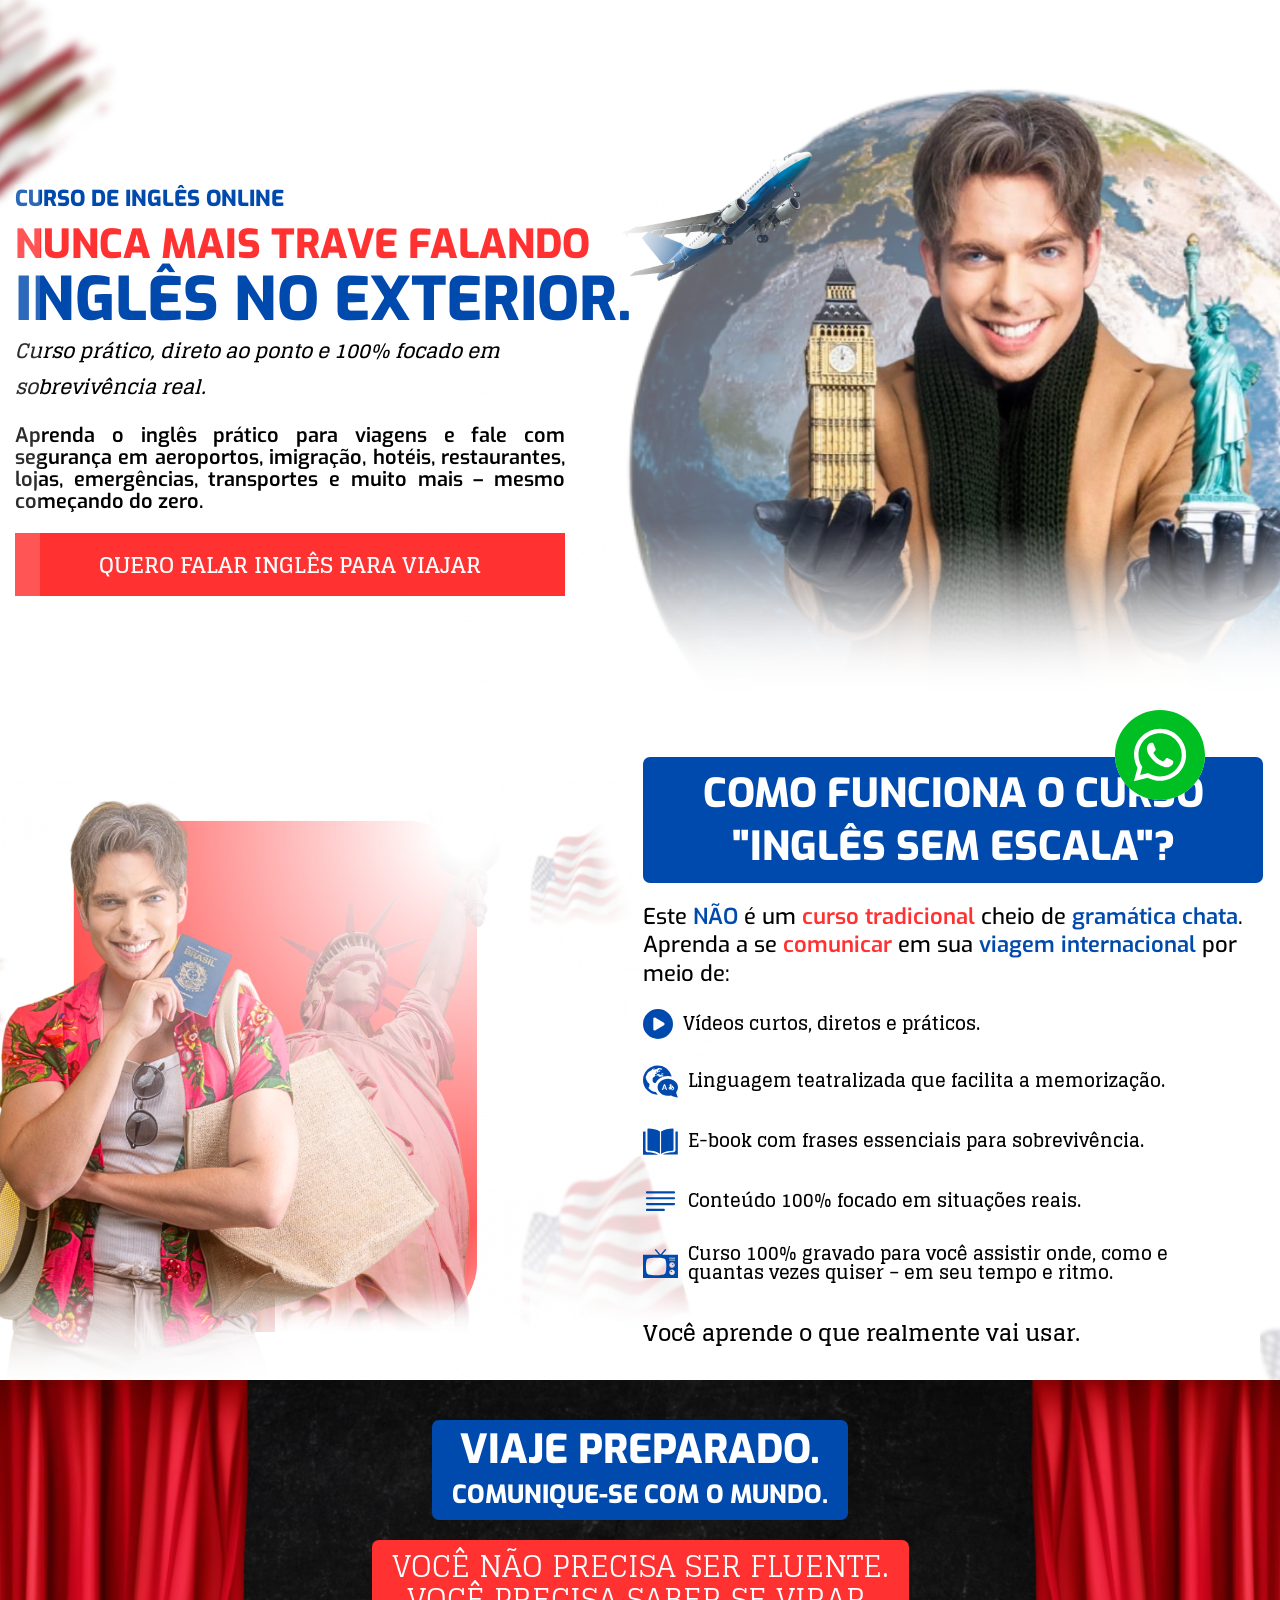
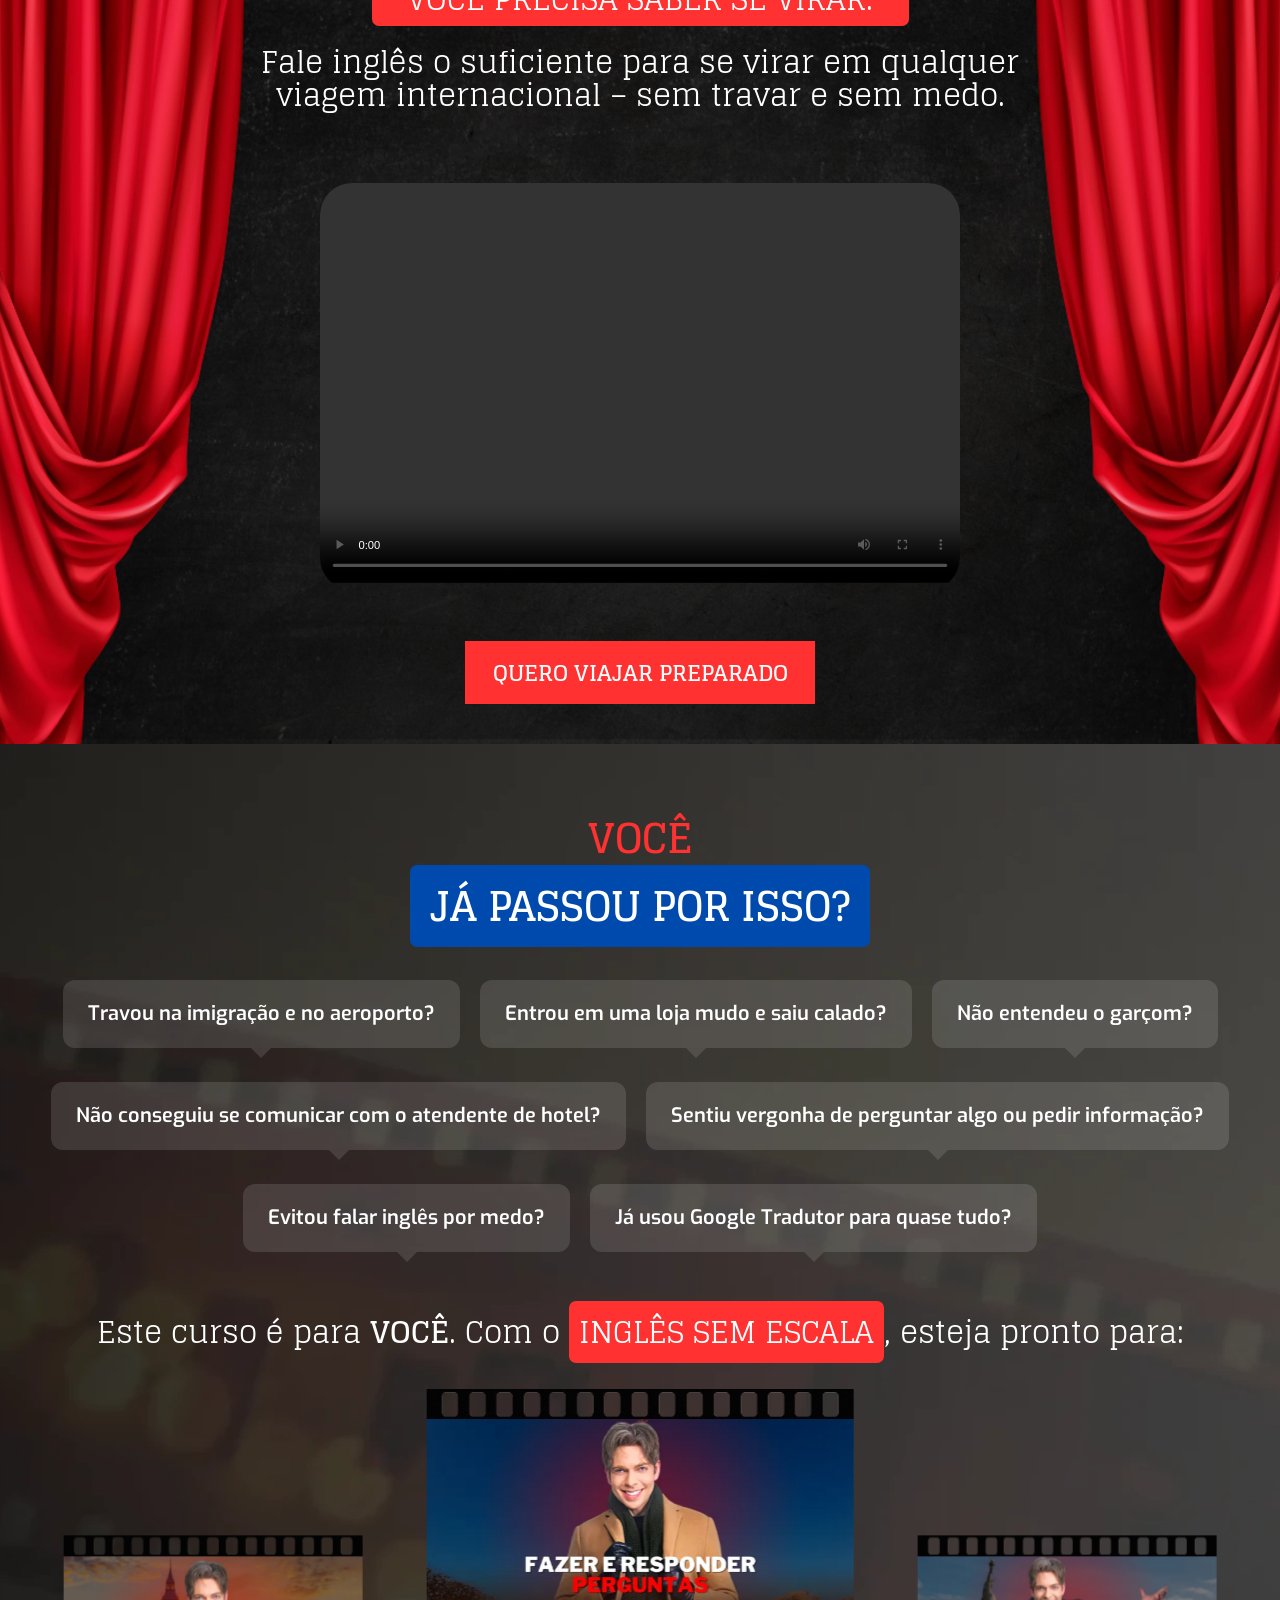
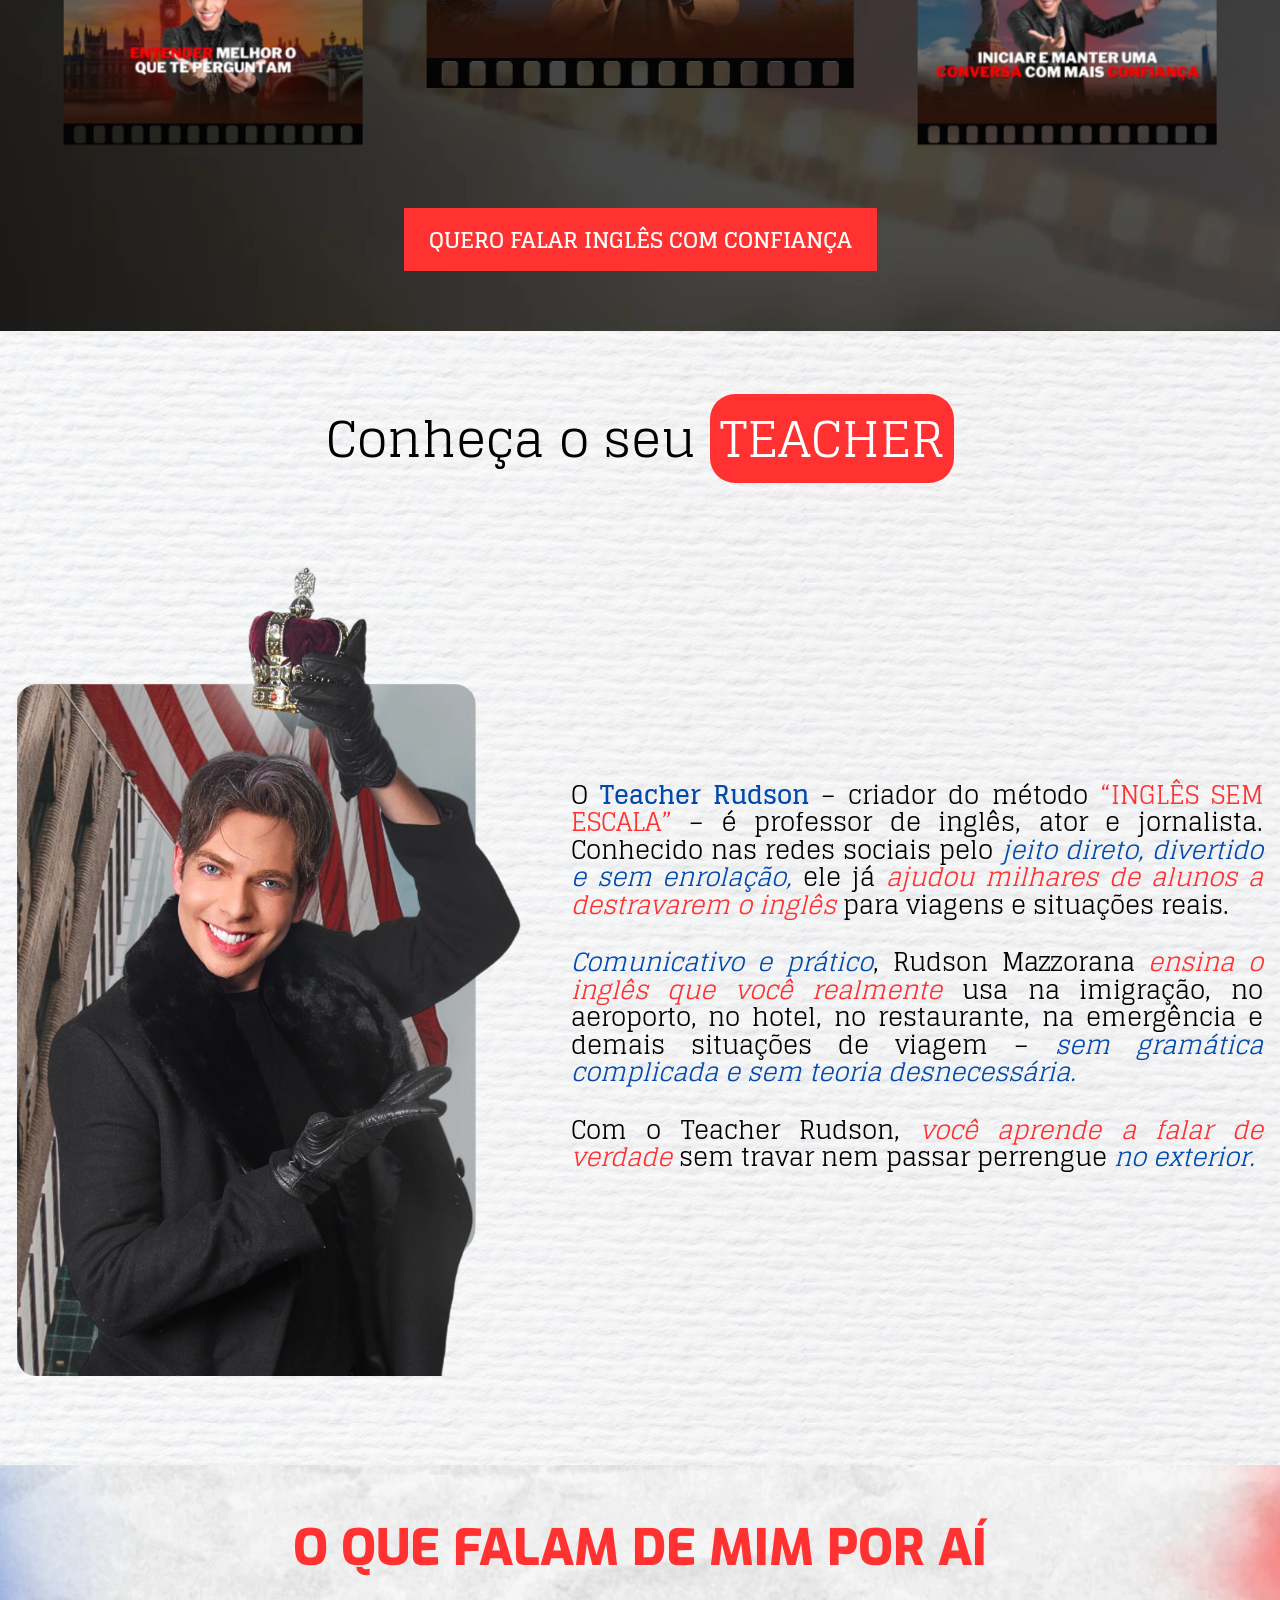
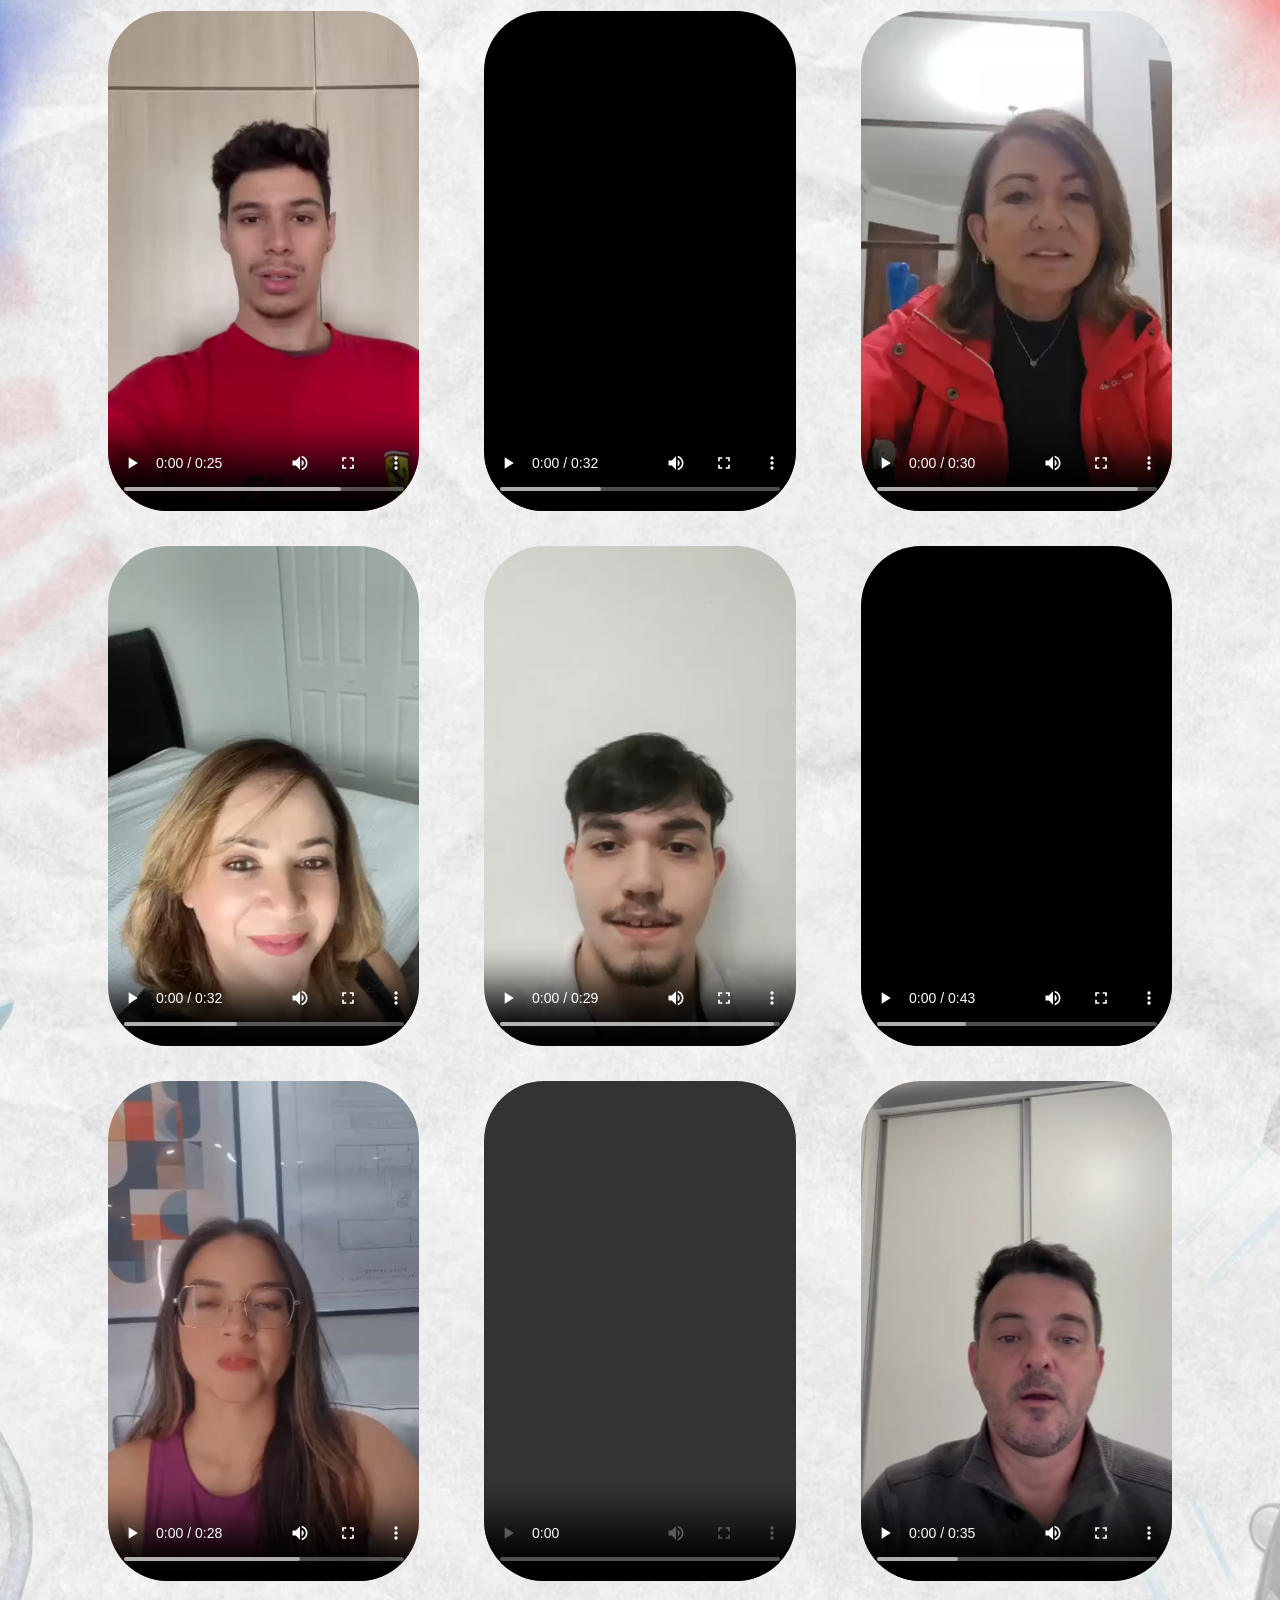
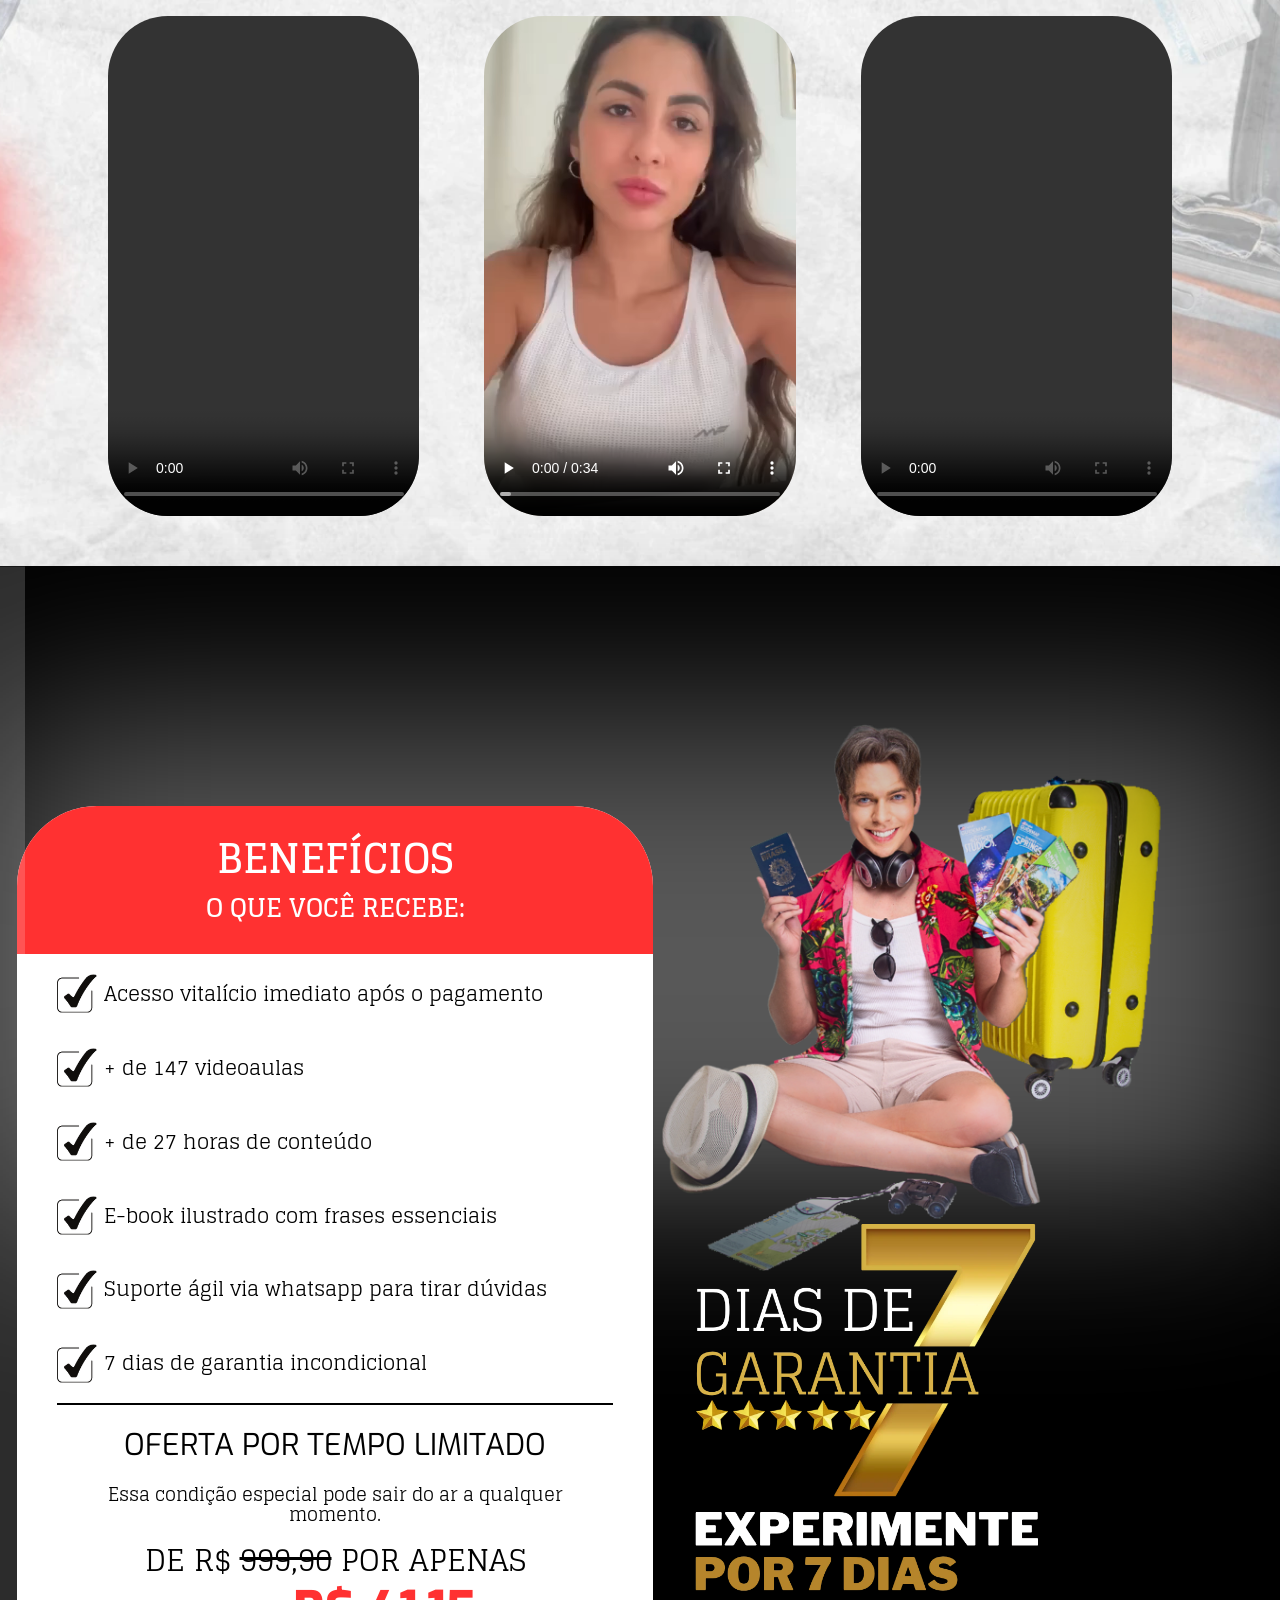
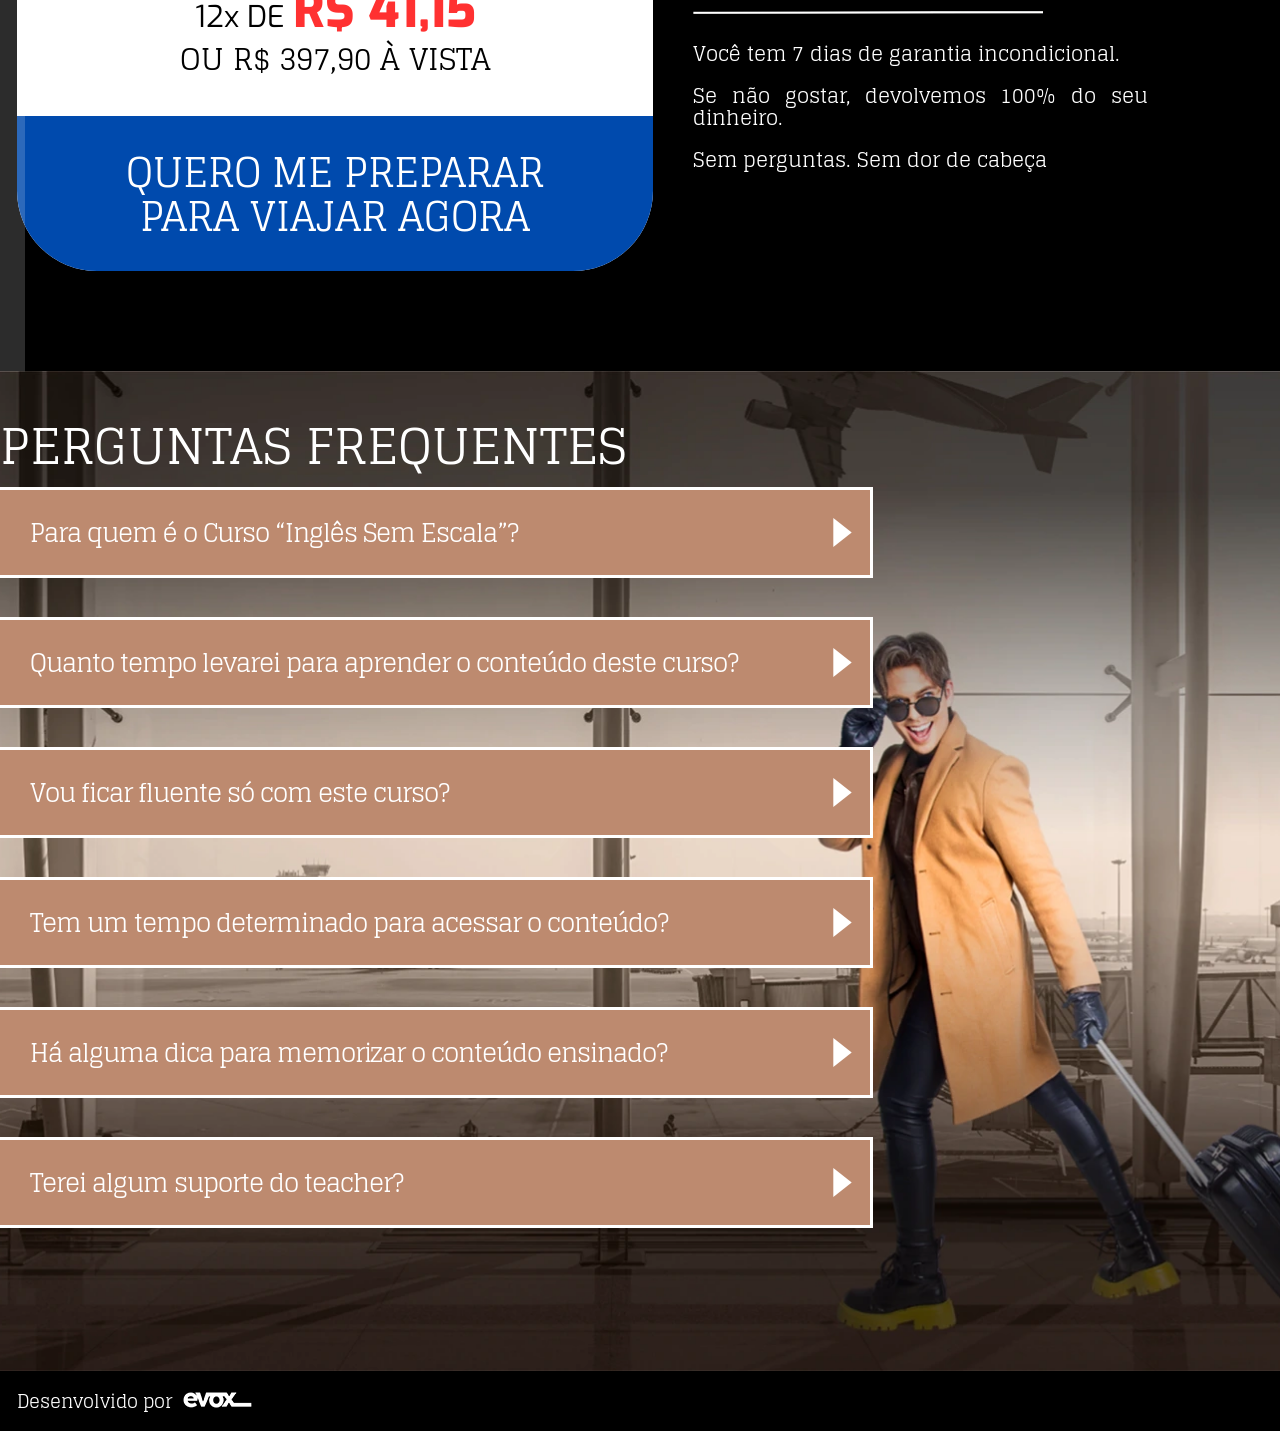
==== commit aedcbd79: "update: text section" ====
--- a/index.html
+++ b/index.html
@@ -146,7 +146,7 @@
                         <h2>VIAJE PREPARADO. <br><span>COMUNIQUE-SE COM O MUNDO.</span></h2>
                         <p>Você não precisa ser fluente. <br>Você precisa saber se virar.</p>
                         <h4>
-                            Fale Inglês o suficiente para se virar em qualquer  viagem internacional – mesmo começando do zero.
+                            Fale inglês o suficiente para se virar em qualquer viagem internacional – sem travar e sem medo. 
                         </h4>
                     </div>
                     <div class="video">
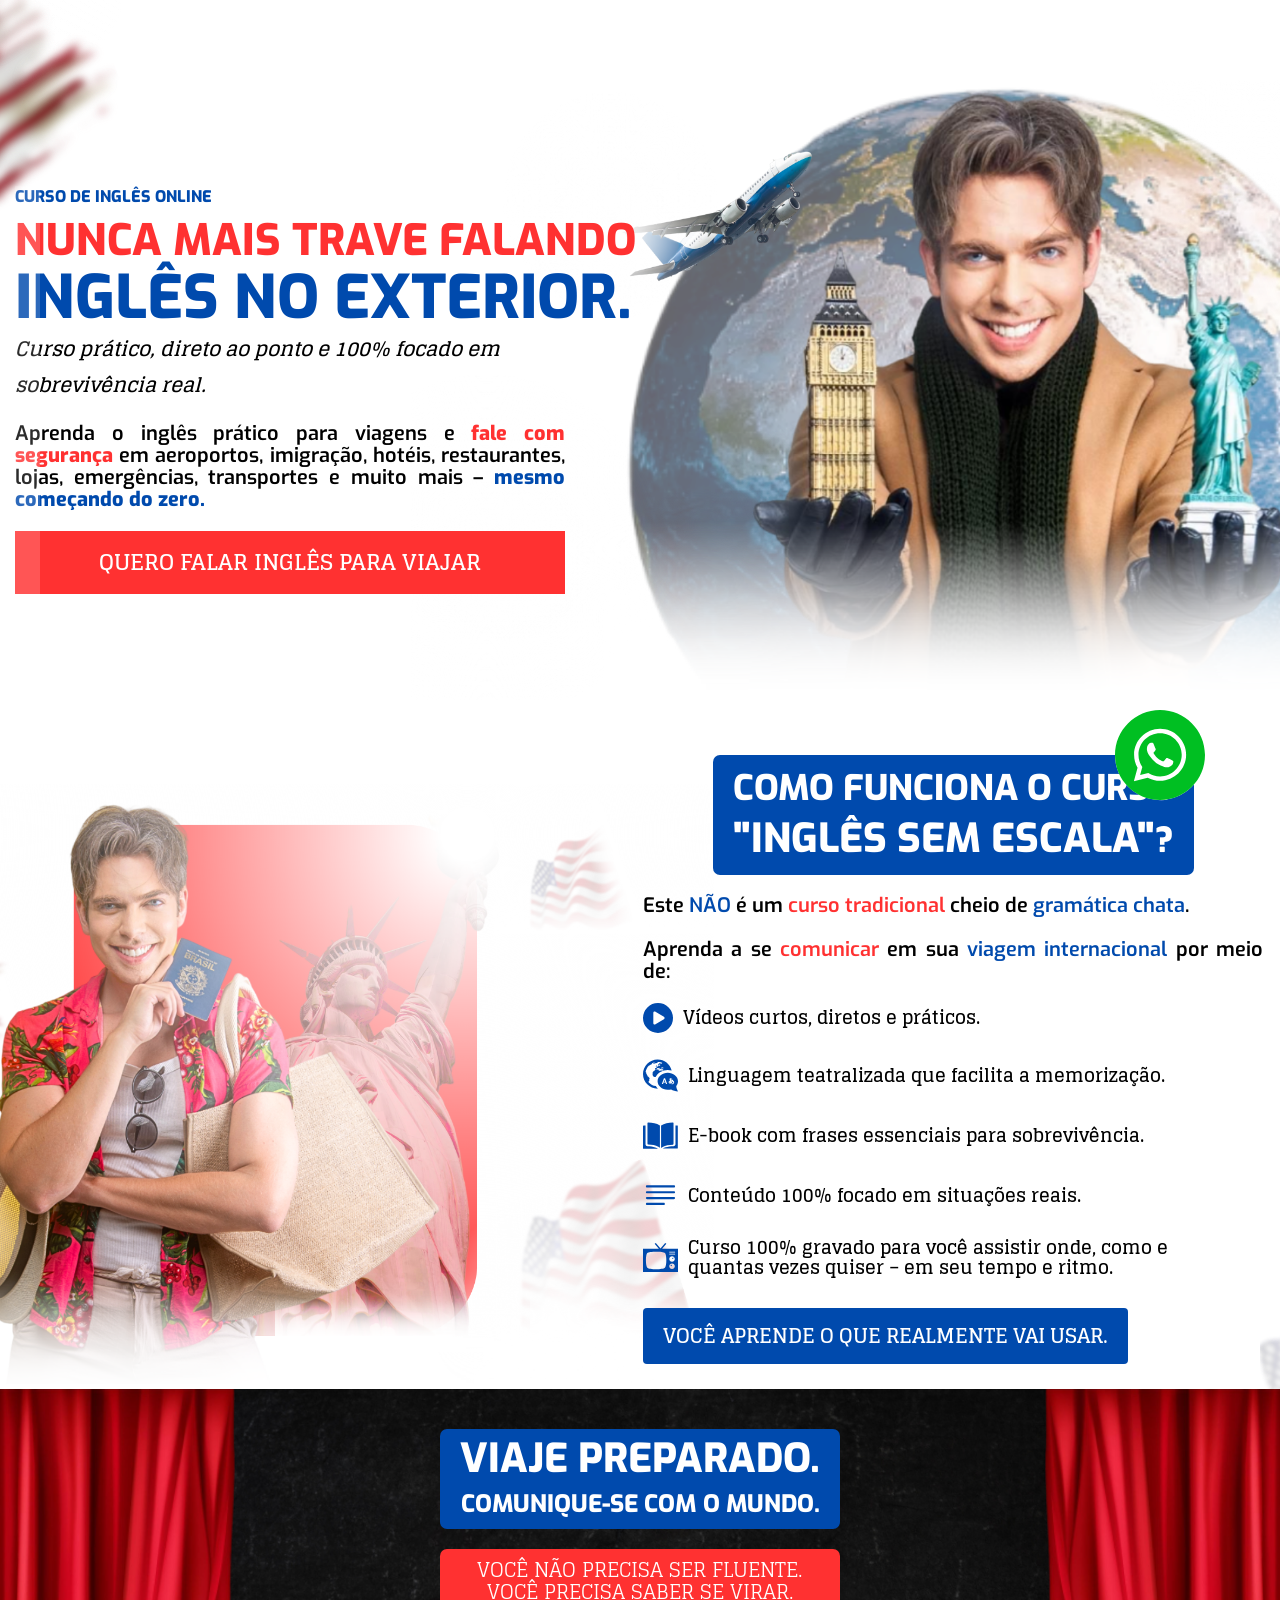
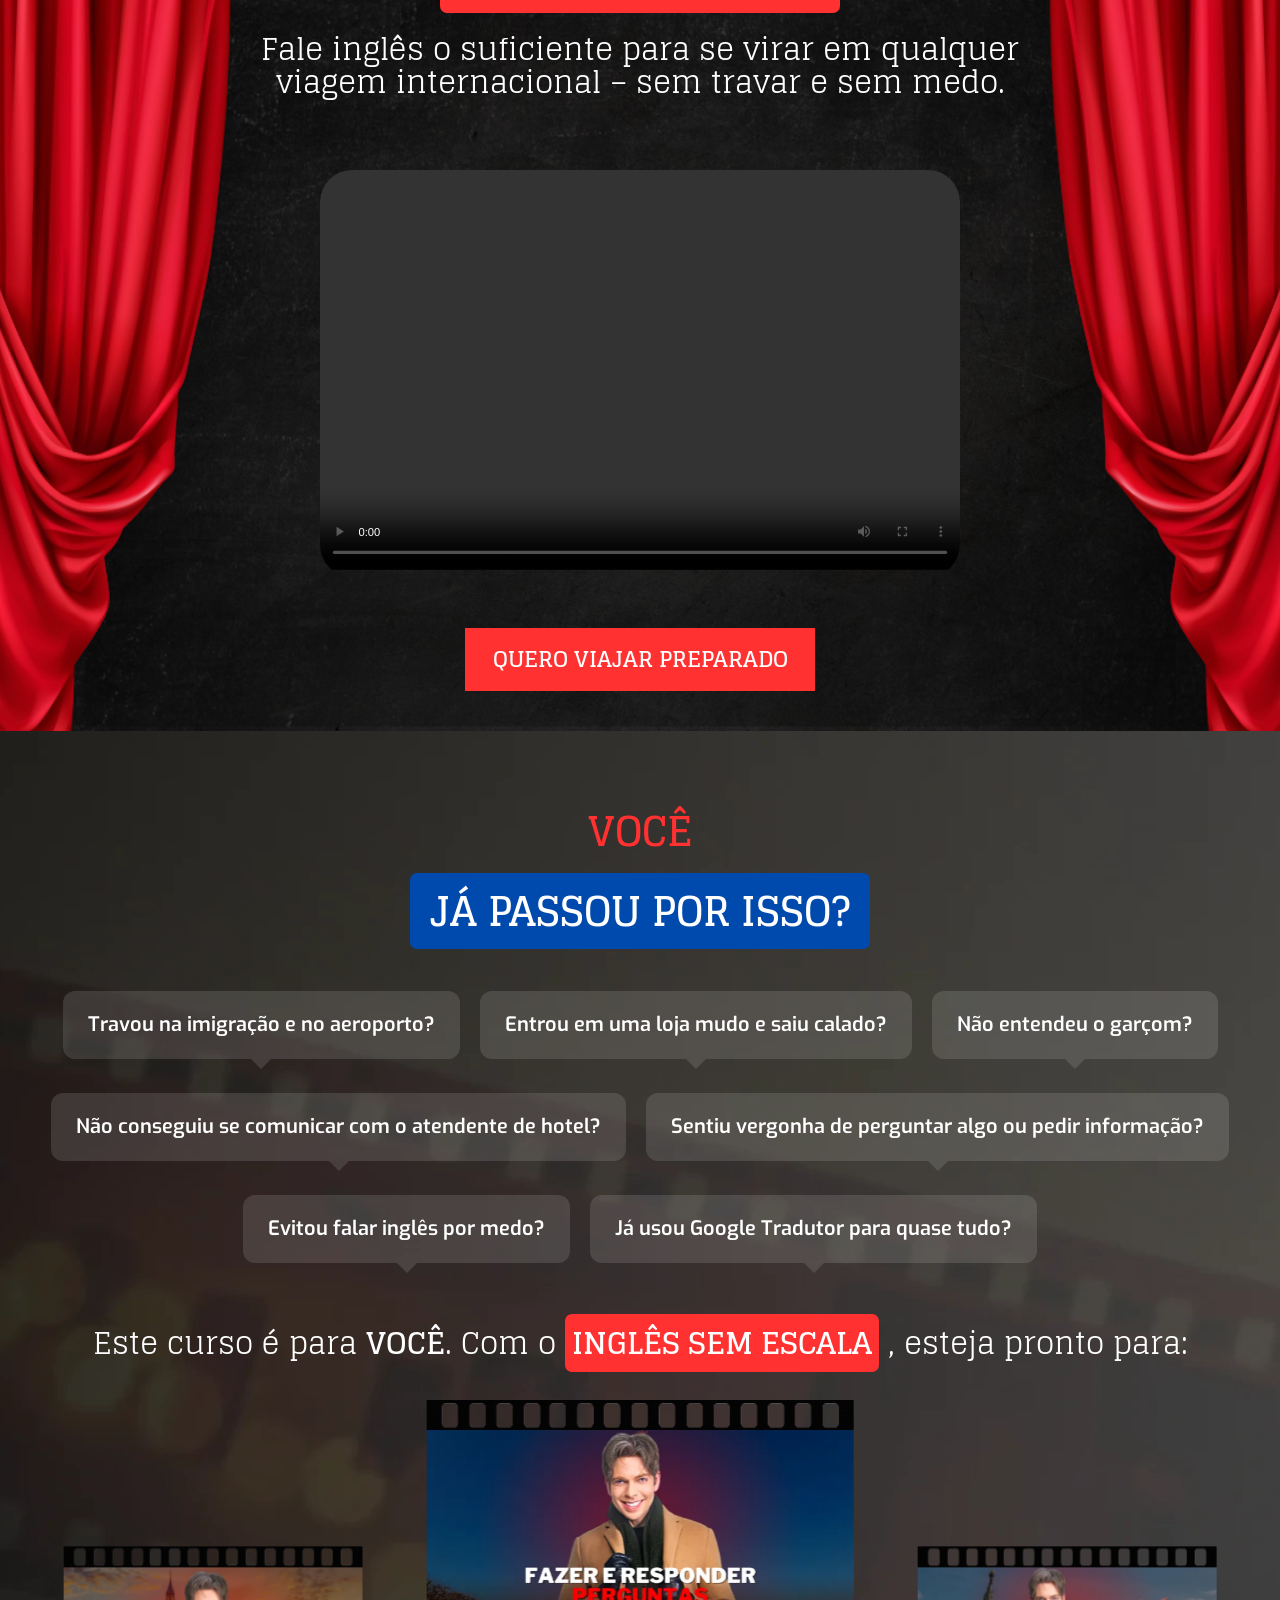
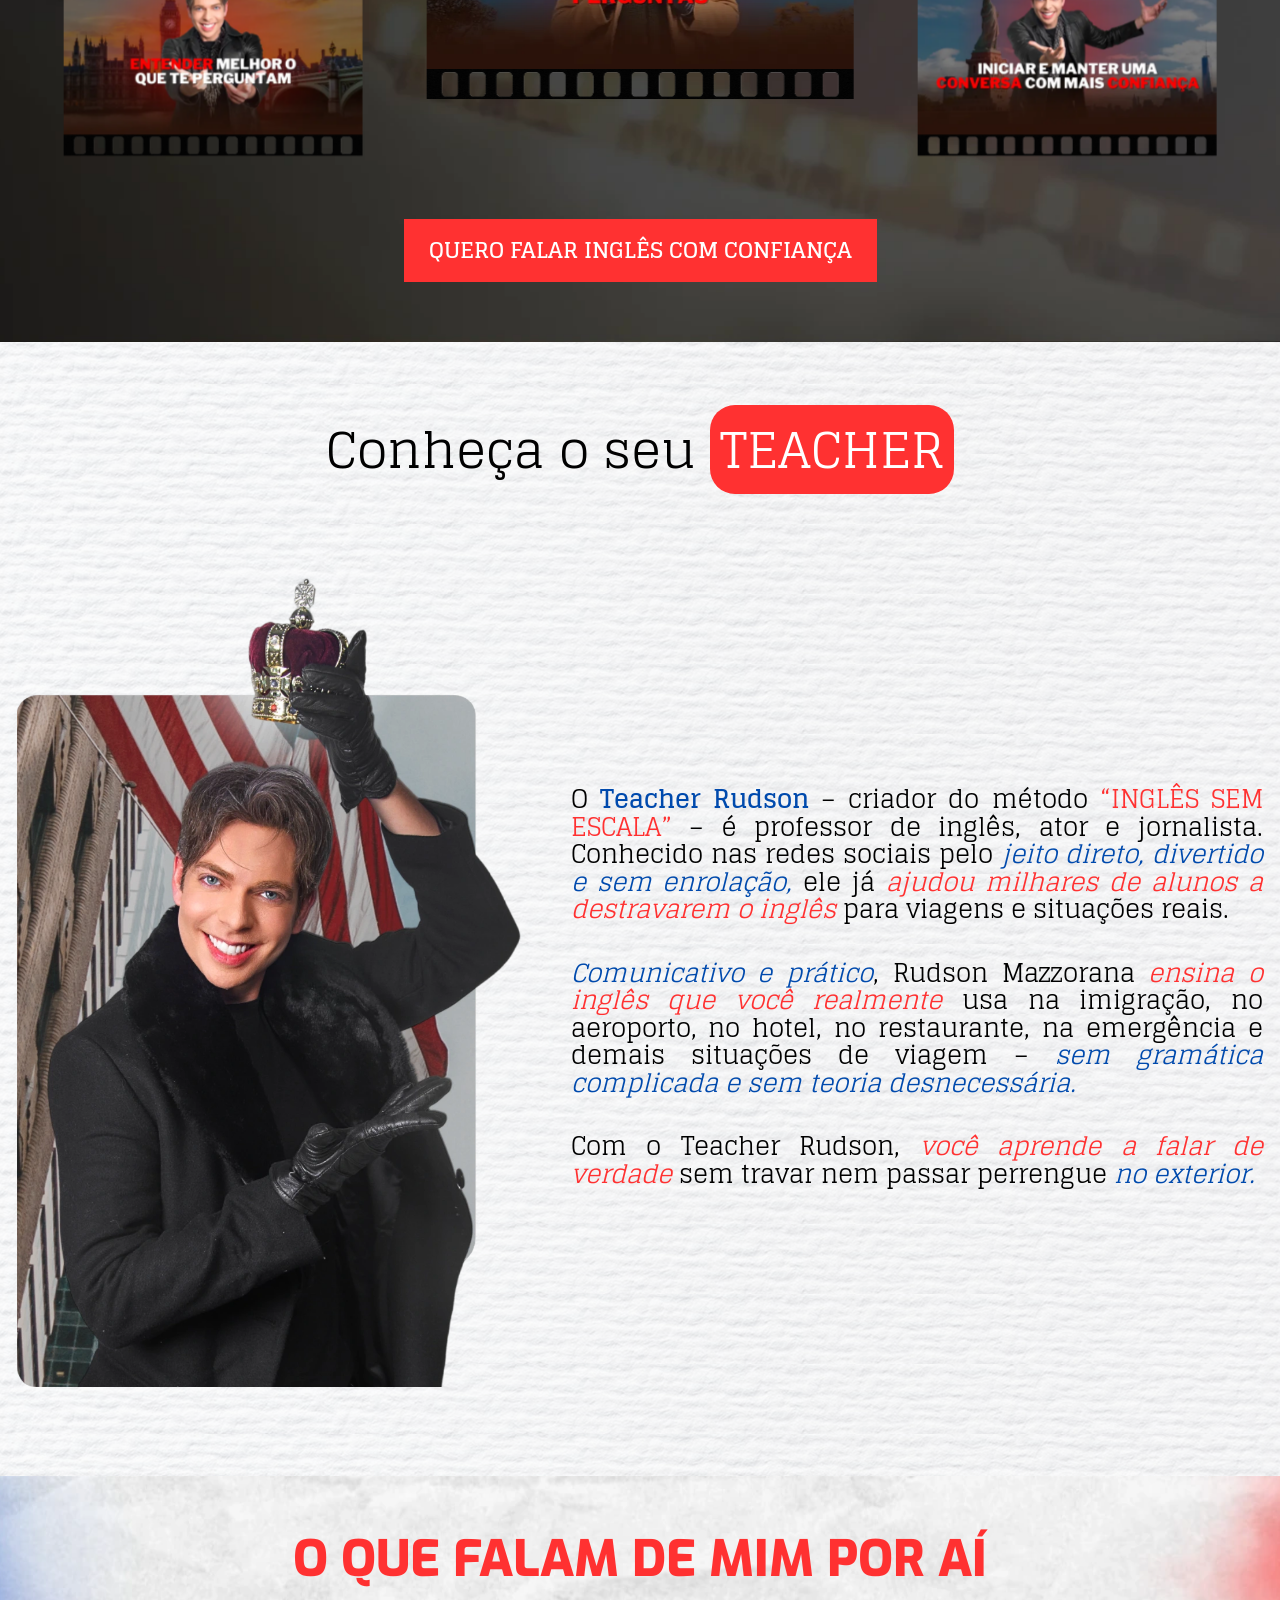
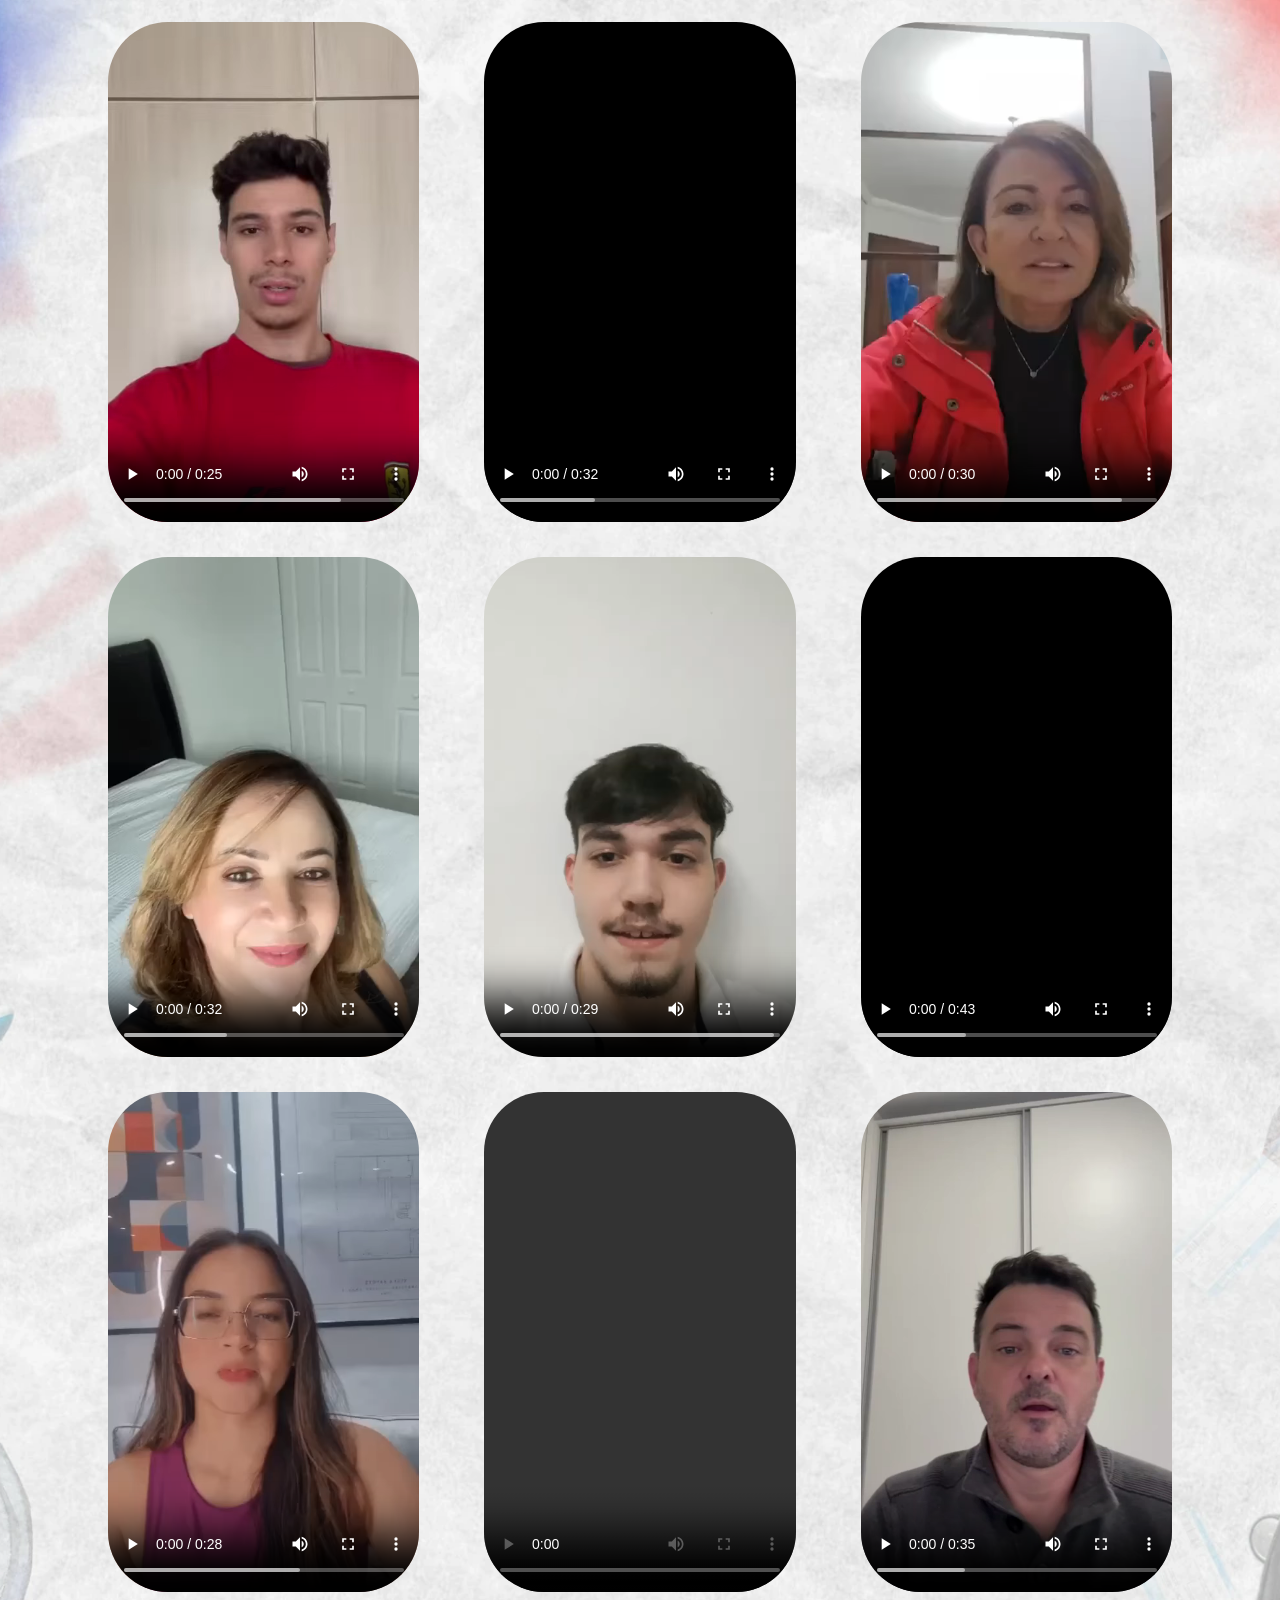
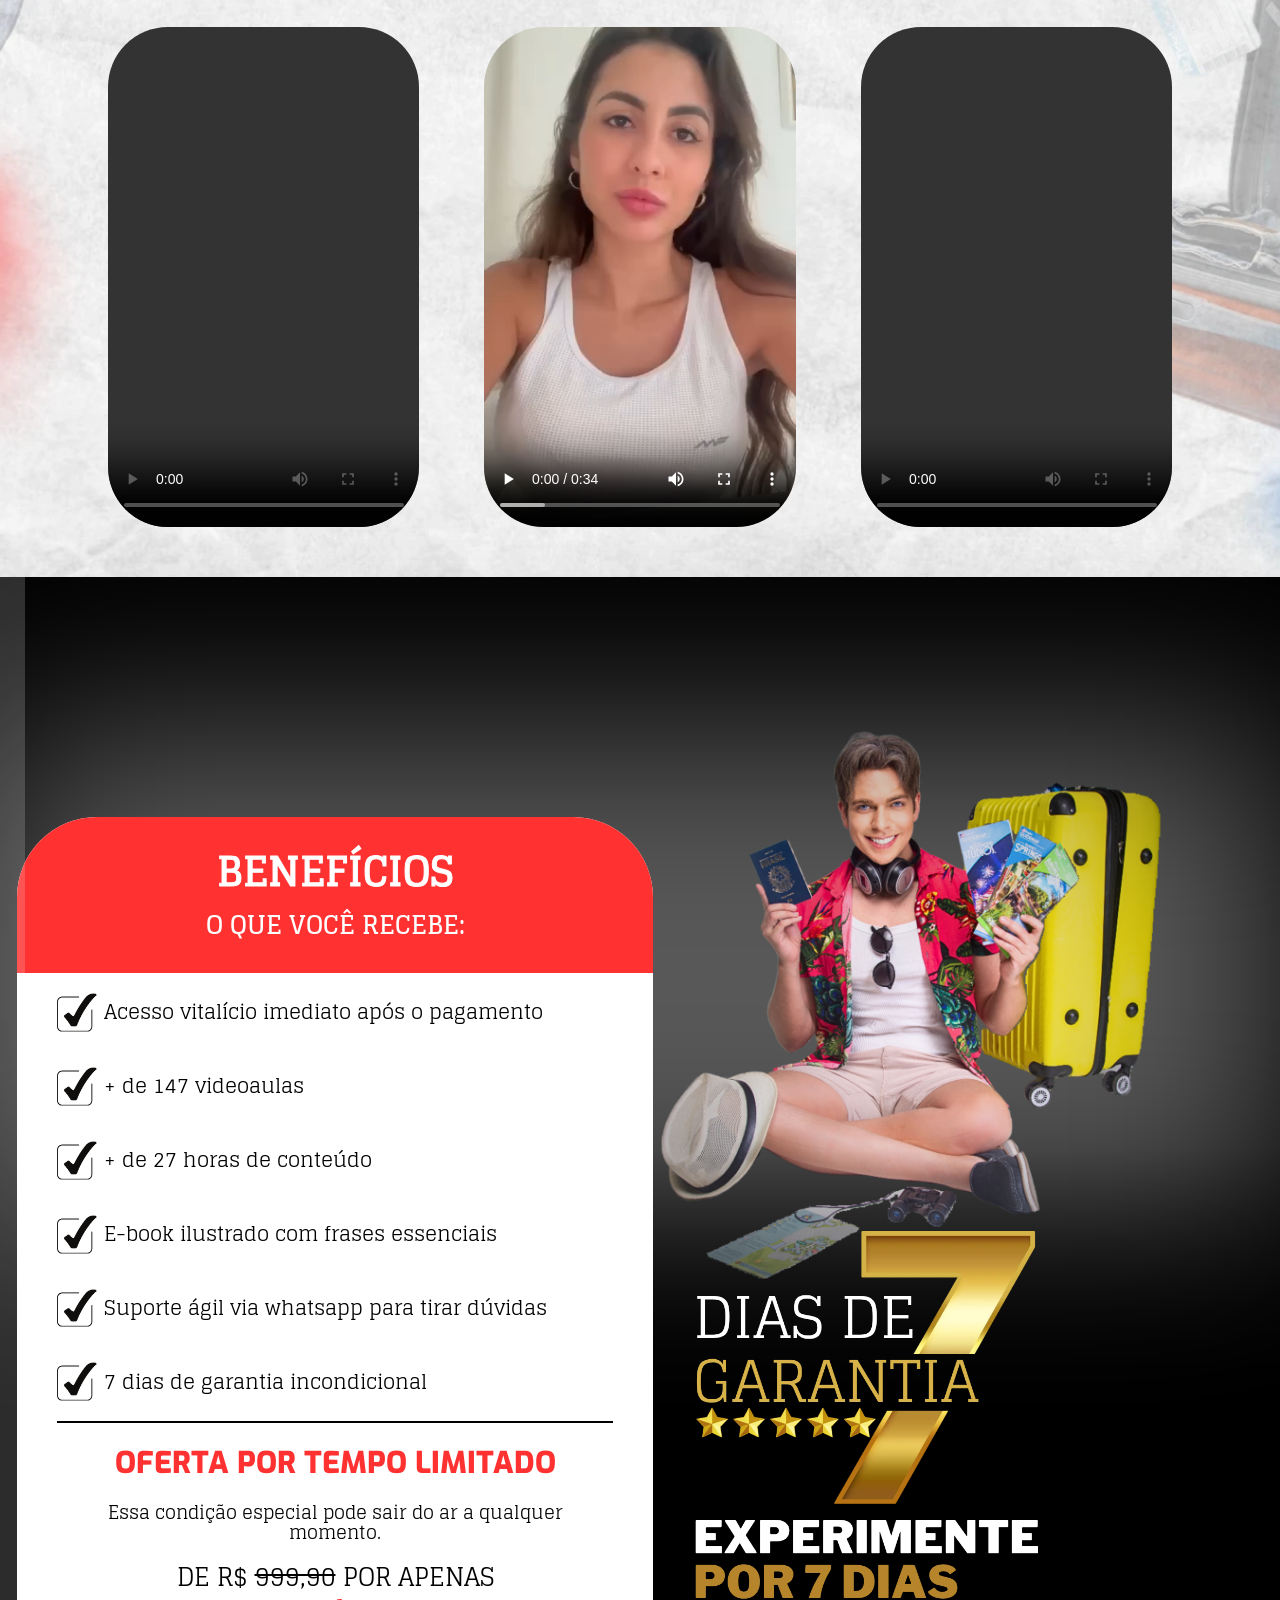
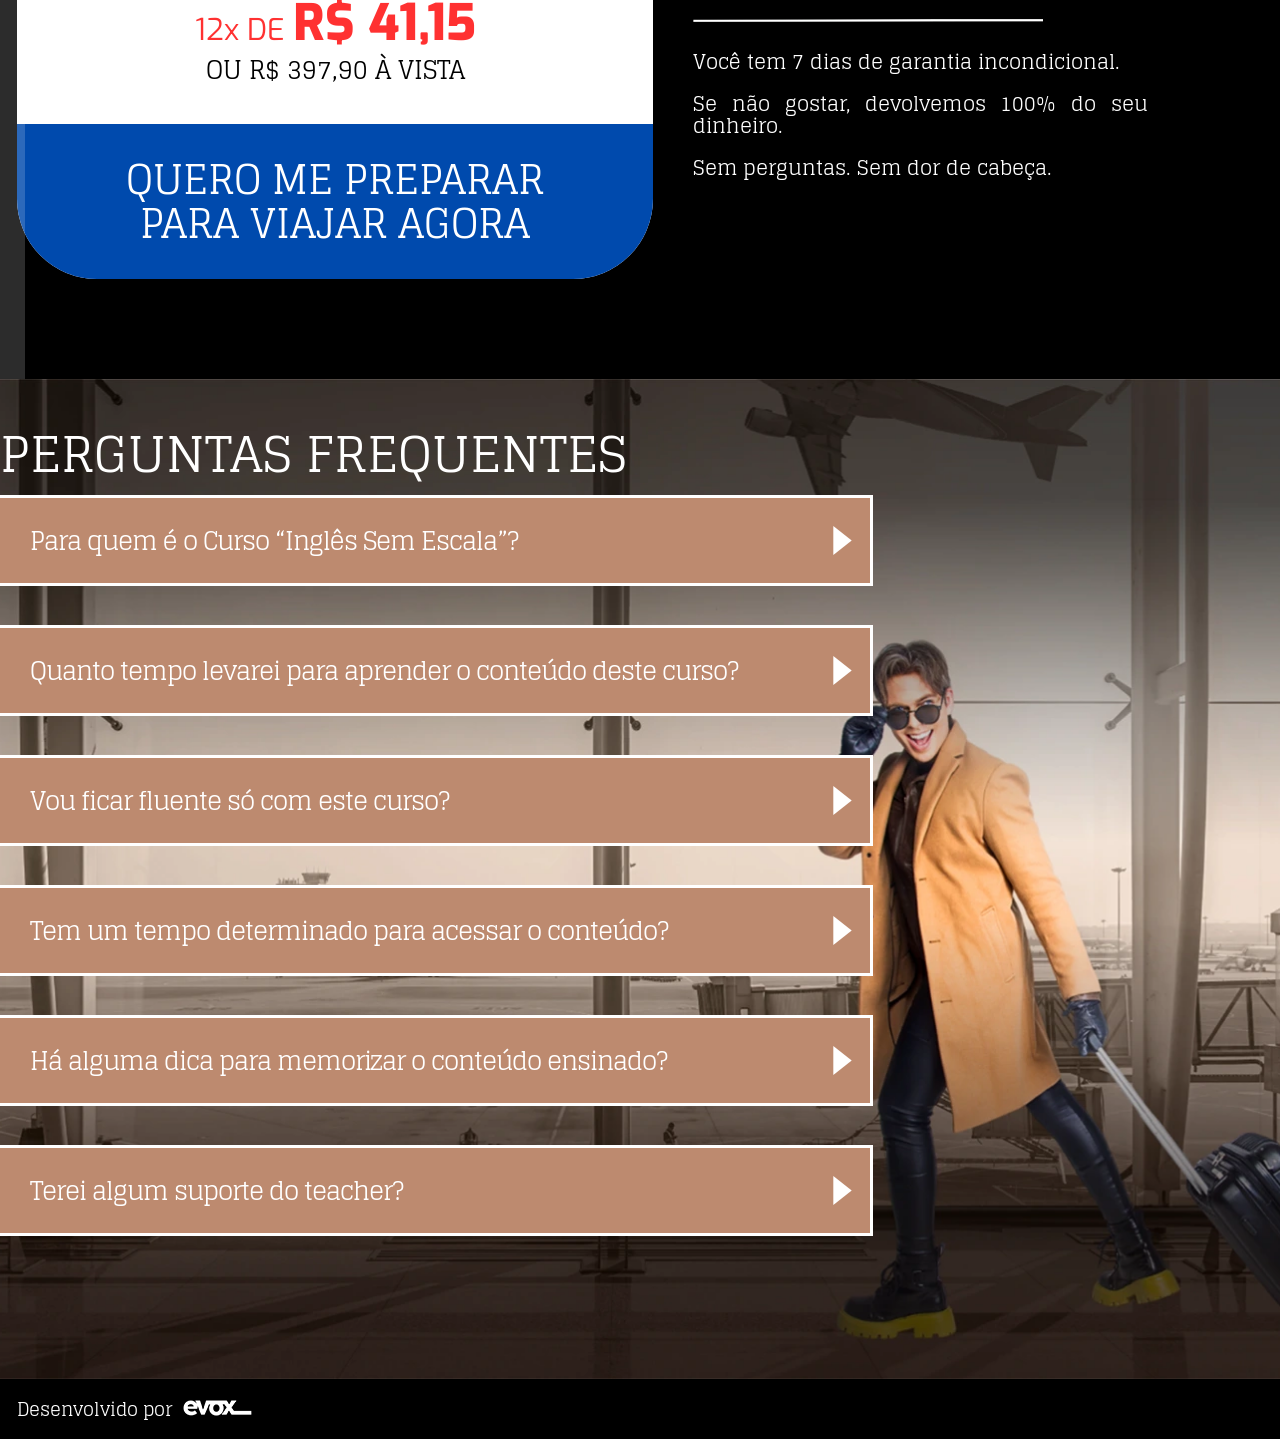
==== commit 86d7bb56: "update" ====
--- a/index.html
+++ b/index.html
@@ -60,7 +60,7 @@
                     </div>
                     <div class="body">
                         <p>
-                            Aprenda o inglês prático para viagens e fale com segurança em aeroportos, imigração, hotéis, restaurantes, lojas, emergências, transportes e muito mais – mesmo começando do zero. 
+                            Aprenda o inglês prático para viagens e <span>fale com segurança</span> em aeroportos, imigração, hotéis, restaurantes, lojas, emergências, transportes e muito mais – <span id="blue">mesmo começando do zero.</span> 
                         </p>
                     </div>
                     <div class="cta" id="animation-btn">
@@ -81,10 +81,10 @@
                 </div>
                 <div class="text">
                     <div class="body">
-                        <h2>COMO FUNCIONA O CURSO "INGLÊS SEM ESCALA"?</h2>
+                        <h2>COMO FUNCIONA O CURSO <br><span>"INGLÊS SEM ESCALA"</span>?</h2>
                         <h3>
                             Este <span>NÃO</span> é um <span id="red">curso tradicional</span> cheio de <span>gramática chata</span>.
-                            <br>
+                            <br><br>
                             Aprenda a se <span id="red">comunicar</span> em sua <span>viagem internacional</span> por meio de:
                         </h3>
                     </div>
@@ -179,7 +179,7 @@
                 <div class="situations-grid__item">Evitou falar inglês por medo?</div>
                 <div class="situations-grid__item">Já usou Google Tradutor para quase tudo?</div>
             </div>
-            <h3>Este curso é para <strong>VOCÊ</strong>. Com o <span>INGLÊS SEM ESCALA</span>, esteja pronto para:</h3>
+            <h3>Este curso é para <strong>VOCÊ</strong>. Com o <span><strong>INGLÊS SEM ESCALA</strong></span> , esteja pronto para:</h3>
             <div class="swiper">
                 <div class="swiper-wrapper">
                     <div class="swiper-slide">
@@ -374,7 +374,7 @@
                             </li>
                         </ul>
                         <div class="promotion">
-                            <h3>OFERTA POR TEMPO LIMITADO</h3>
+                            <h3 id="title">OFERTA POR TEMPO LIMITADO</h3>
                             <p>Essa condição especial pode sair do ar a qualquer momento.</p>
                             <h4>DE R$ <s>999,90</s>  POR APENAS</h4>
                             <h3>12x DE <span>R$ 41,15</span></h3>
@@ -399,7 +399,7 @@
                                                 
                         <p>
 
-                            Sem perguntas. Sem dor de cabeça
+                            Sem perguntas. Sem dor de cabeça.
                         </p>
                     </div>
                 </div>
--- a/css/style.css
+++ b/css/style.css
@@ -166,7 +166,7 @@
 }
 main .wrapper .text .top h3{
     font-family: "Exo", serif;
-    font-size: clamp(var(--font-size-md), 5vw, var(--font-size-lg));
+    font-size: clamp(.8rem, 5vw, var(--font-size-sm));
     font-weight: var(--font-weight-extrabold);
     color: #004aad;
     text-transform: uppercase;
@@ -174,7 +174,7 @@
 }
 main .wrapper .text .top h1{
     font-family: "Exo", serif;
-    font-size: clamp(var(--font-size-2xl), 5vw, var(--font-size-3xl));
+    font-size: clamp(1.4rem, 5vw, 2.7rem);
     font-weight: var(--font-weight-extrabold);
     color: var(--plyr-color-main);
     line-height: 1.1;
@@ -183,7 +183,7 @@
 }
 main .wrapper .text .top h1 span{
     color: #004aad;
-    font-size: clamp(var(--font-size-2xl), 5vw, var(--font-size-5xl)) !important;
+    font-size: clamp(2rem, 5vw, var(--font-size-5xl)) !important;
     text-wrap: nowrap;
 }
 main .wrapper .text .top h2{
@@ -218,6 +218,13 @@
     line-height: 1.1;
     margin: 10px 0;
 }
+main .wrapper .text .body p span{
+    color: #ff3131;
+    font-weight: var(--font-weight-extrabold);
+}
+main .wrapper .text .body p span#blue{
+    color: #004aad;
+}
 main .wrapper .text .body h5{
     font-family: "Exo", serif;
     font-size: var(--font-size-md);
@@ -283,6 +290,8 @@
     }
 }
 section.section_2 .wrapper .text:after{
+    pointer-events: none;
+    z-index: -1;
     animation: animacao_bandeira_direita_section2 3s infinite alternate;
     position: absolute;
     content: "";
@@ -299,7 +308,7 @@
     margin-bottom: 20px;
 }
 section.section_2 .wrapper .text .body h2{
-    font-size: clamp(var(--font-size-md), 5vw, var(--font-size-3xl));
+    font-size: clamp(var(--font-size-md), 5vw, 2.2rem);
     font-family: "Exo", serif;
     font-weight: var(--font-weight-extrabold);
     text-align: center;
@@ -311,12 +320,17 @@
     margin: 0 auto;
     border-radius: 7px;
 }
+section.section_2 .wrapper .text .body h2 span{
+    font-size: clamp(var(--font-size-md), 5vw, var(--font-size-3xl));
+}
 section.section_2 .wrapper .text .body h3{
     margin: 20px 0;
-    font-size: clamp(var(--font-size-md), 5vw, var(--font-size-lg));
     font-family: "Exo", serif;
-    font-weight: var(--font-weight-medium);
-    line-height: 1.3;
+    font-size: clamp(var(--font-size-sm), 3vw, var(--font-size-md));
+    font-weight: var(--font-weight-semibold);
+    text-align: justify;
+    color: #000;
+    line-height: 1.1;
 }
 section.section_2 .wrapper .text .body h3 span{
     font-weight: var(--font-weight-semibold);
@@ -326,9 +340,14 @@
     color: #ff3131;
 }
 section.section_2 .wrapper .text p{
-    font-size: clamp(var(--font-size-md), 5vw, var(--font-size-lg));
+    font-size: clamp(var(--font-size-sm), 3vw, var(--font-size-md));
     font-weight: var(--font-weight-semibold);
     border-radius: 4px;
+    padding: 10px 20px;
+    color: #fff;
+    background-color: #004aad;
+    text-transform: uppercase;
+    width: fit-content;
 }
 section.section_2 .wrapper .text ul{
     width: 550px;
@@ -425,20 +444,20 @@
 section.section_3 .wrapper .center .top h2{
     font-family: "Exo", serif;
     font-weight: var(--font-weight-extrabold);
-    font-size: clamp(var(--font-size-md), 5vw, var(--font-size-3xl));
+    font-size: clamp(var(--font-size-xl), 5vw, var(--font-size-3xl));
     color: #fff;
     text-align: center;
     padding: 10px 20px;
     background-color: #004aad;
     text-transform: uppercase;
-    width: fit-content;
+    width: 400px;
     margin: 0 auto;
     border-radius: 7px;
     margin-bottom: 15px;
     line-height: 1;
 }
 section.section_3 .wrapper .center .top h2 span{
-    font-size: clamp(var(--font-size-md), 5vw, var(--font-size-xl));
+    font-size: clamp(10px, 5vw, 1.5rem);
 }
 section.section_3 .wrapper .center .top h4{
     font-size: clamp(var(--font-size-md), 5vw, var(--font-size-2xl));
@@ -451,16 +470,16 @@
     color: #ff3131;
 }
 section.section_3 .wrapper .center .top p{
-    font-size: clamp(var(--font-size-md), 5vw, var(--font-size-2xl));
-    font-weight: var(--font-weight-normal);
-    line-height: 1.1;
-    width: fit-content;
+    font-size: clamp(var(--font-size-sm), 5vw, var(--font-size-md));
+    font-weight: var(--font-weight-normal);
+    line-height: 1.1;
+    width: 400px;
+
     color: #fff;
     text-align: center;
     padding: 10px 20px;
     background-color: #ff3131;
     text-transform: uppercase;
-    width: fit-content;
     border-radius: 7px;
     margin: 20px auto;
 }
@@ -505,7 +524,7 @@
     text-align: center;
     font-size: clamp(var(--font-size-md), 5vw, var(--font-size-3xl));
     color: #ff3131;
-    line-height: 1.7;
+    line-height: 2;
     width: 1100px;
     margin: 0 auto;
     margin-bottom: 40px !important;
@@ -518,7 +537,7 @@
     width: fit-content;
     margin: 0 auto;
     border-radius: 7px;
-    padding: 5px 20px;
+    padding: 2px 20px;
 }
 section.section_4 .situations-grid{
     display: flex;
@@ -575,7 +594,7 @@
 section.section_4 h3 span{
     color: #fff;
     text-align: center;
-    padding: 4px 10px;
+    padding: 2px 7px;
     background-color: #ff3131;
     text-transform: uppercase;
     width: fit-content;
@@ -675,7 +694,7 @@
 section.section_5 .wrapper .text{
     display: flex;
     flex-direction: column;
-    row-gap: 30px;
+    row-gap: 36px;
     text-align: left;
     width: 1100px;
 }
@@ -790,9 +809,11 @@
 section.section_7 .wrapper .box-precos .header h2{
     font-size: clamp(var(--font-size-xl), 5vw, var(--font-size-3xl));
     font-weight: var(--font-weight-extrabold);
-    line-height: 1.1;
+    -webkit-text-stroke: 1px #fff;
+    line-height: 1.2;
 }
 section.section_7 .wrapper .box-precos .header h2 span{
+    -webkit-text-stroke: 0px !important;
     font-size: clamp(var(--font-size-md), 5vw, var(--font-size-xl));
     line-height: 1.1;
 }
@@ -824,22 +845,25 @@
     padding: 20px 40px;
 }
 section.section_7 .wrapper .box-precos .body .promotion h4{
-    font-size: var(--font-size-2xl);
+    font-size: clamp(.6rem, 5vw, var(--font-size-xl));
     font-weight: var(--font-weight-normal);
     line-height: 1.1;
 }
 section.section_7 .wrapper .box-precos .body .promotion h4 span{
     color: #ff3131;
 }
+section.section_7 .wrapper .box-precos .body .promotion h3#title{
+    font-weight: var(--font-weight-extrabold);
+}
 section.section_7 .wrapper .box-precos .body .promotion h3{
     font-family: "Exo", serif;
-    font-size: clamp(var(--font-size-xl), 5vw, var(--font-size-2xl));
-    font-weight: var(--font-weight-normal);
+    font-size: clamp(1rem, 5vw, var(--font-size-2xl));
+    font-weight: var(--font-weight-normal);
+    color: #ff3131;
 }
 section.section_7 .wrapper .box-precos .body .promotion h3 span{
     font-weight: var(--font-weight-extrabold);
-    color: #ff3131;
-    font-size: clamp(var(--font-size-md), 5vw, var(--font-size-4xl));
+    font-size: clamp(var(--font-size-3xl), 5vw, var(--font-size-4xl));
 }
 section.section_7 .wrapper .box-precos .body .promotion p{
     font-size: clamp(var(--font-size-sm), 5vw, var(--font-size-base));
@@ -1045,6 +1069,9 @@
     main .wrapper .text .top{
         margin-bottom: 10px;
     }
+    main .wrapper .text .top h2{
+        text-align: justify;
+    }
     main .wrapper .text .body h1{
         font-size: var(--font-size-md);
     }
@@ -1081,10 +1108,7 @@
     section.section_2 .wrapper .text:after{
         right: 0;
     }
-    section.section_2 .wrapper .text .body h3{
-        font-size: var(--font-size-md);
-        line-height: 1.1;
-    }
+
     section.section_2 .wrapper .text ul{
         width: 100%;
     }
@@ -1113,6 +1137,7 @@
     }
     section.section_3 .wrapper .center .top h4{
         font-size: var(--font-size-md);
+        text-align: justify;
     }
     section.section_3 .wrapper .center .video {
         border-radius: 10px;
@@ -1176,7 +1201,7 @@
     }
     section.section_5 .wrapper .text{
         width: 100%;
-        row-gap: 15px;
+        row-gap: 30px;
     }
     section.section_5 .wrapper .text p{
         font-size: var(--font-size-md);
@@ -1204,11 +1229,10 @@
         padding-top: 0px;
     }
     main .wrapper .text .top {
-        text-align: center;
-    }
-    main .wrapper .text .top h1{
-        text-wrap: wrap;
-        margin-bottom: 10px;
+        text-align: left;
+    }
+    main .wrapper .text .top h3{
+        font-size: 13px;
     }
     main .wrapper .text .top h1 span{
         text-wrap: wrap;
@@ -1216,7 +1240,24 @@
     section.section_2 {
         padding-top: 40px;
     }
+    section.section_2 .wrapper .text ul li span{
+        font-size: .8rem;
+    }
+    section.section_3 .wrapper .center .top h2,
+    section.section_3 .wrapper .center .top p{
+        width: auto;
+    }
+    section.section_2 .wrapper .text .body h2 span{
+        font-size: 1.5rem;
+    }
+    section.section_3 .wrapper .center .top h2 span{
+        font-size: 15px;
+    }
+    section.section_3 .wrapper .center .top p{
+        font-size: 15px;
+    }
     section.section_4 h3{
+        text-align: justify;
         line-height: 2;
     }
     section.section_6{
@@ -1271,7 +1312,10 @@
         border-radius: 40px;
     }
     section.section_7 .wrapper .box-precos .header h2{
-        font-size: var(--font-size-xl);
+        font-size: var(--font-size-2xl);
+    }
+    section.section_7 .wrapper .box-precos .header h2 span{
+        font-size: 1.1rem;
     }
     section.section_7 .wrapper .box-precos .body{
         padding: 20px;
@@ -1286,11 +1330,11 @@
         padding: 0px;
         padding-top: 20px;
     }
-    section.section_7 .wrapper .box-precos .body .promotion h4{
-        font-size: var(--font-size-xl);
+    section.section_7 .wrapper .box-precos .body .promotion p{
+        text-align: justify;
     }
     section.section_7 .wrapper .box-precos .body .promotion h3{
-        font-size: var(--font-size-2xl);
+        font-size: var(--font-size-md);
     }
     section.section_7 .wrapper .box-precos .cta{
         height: auto;
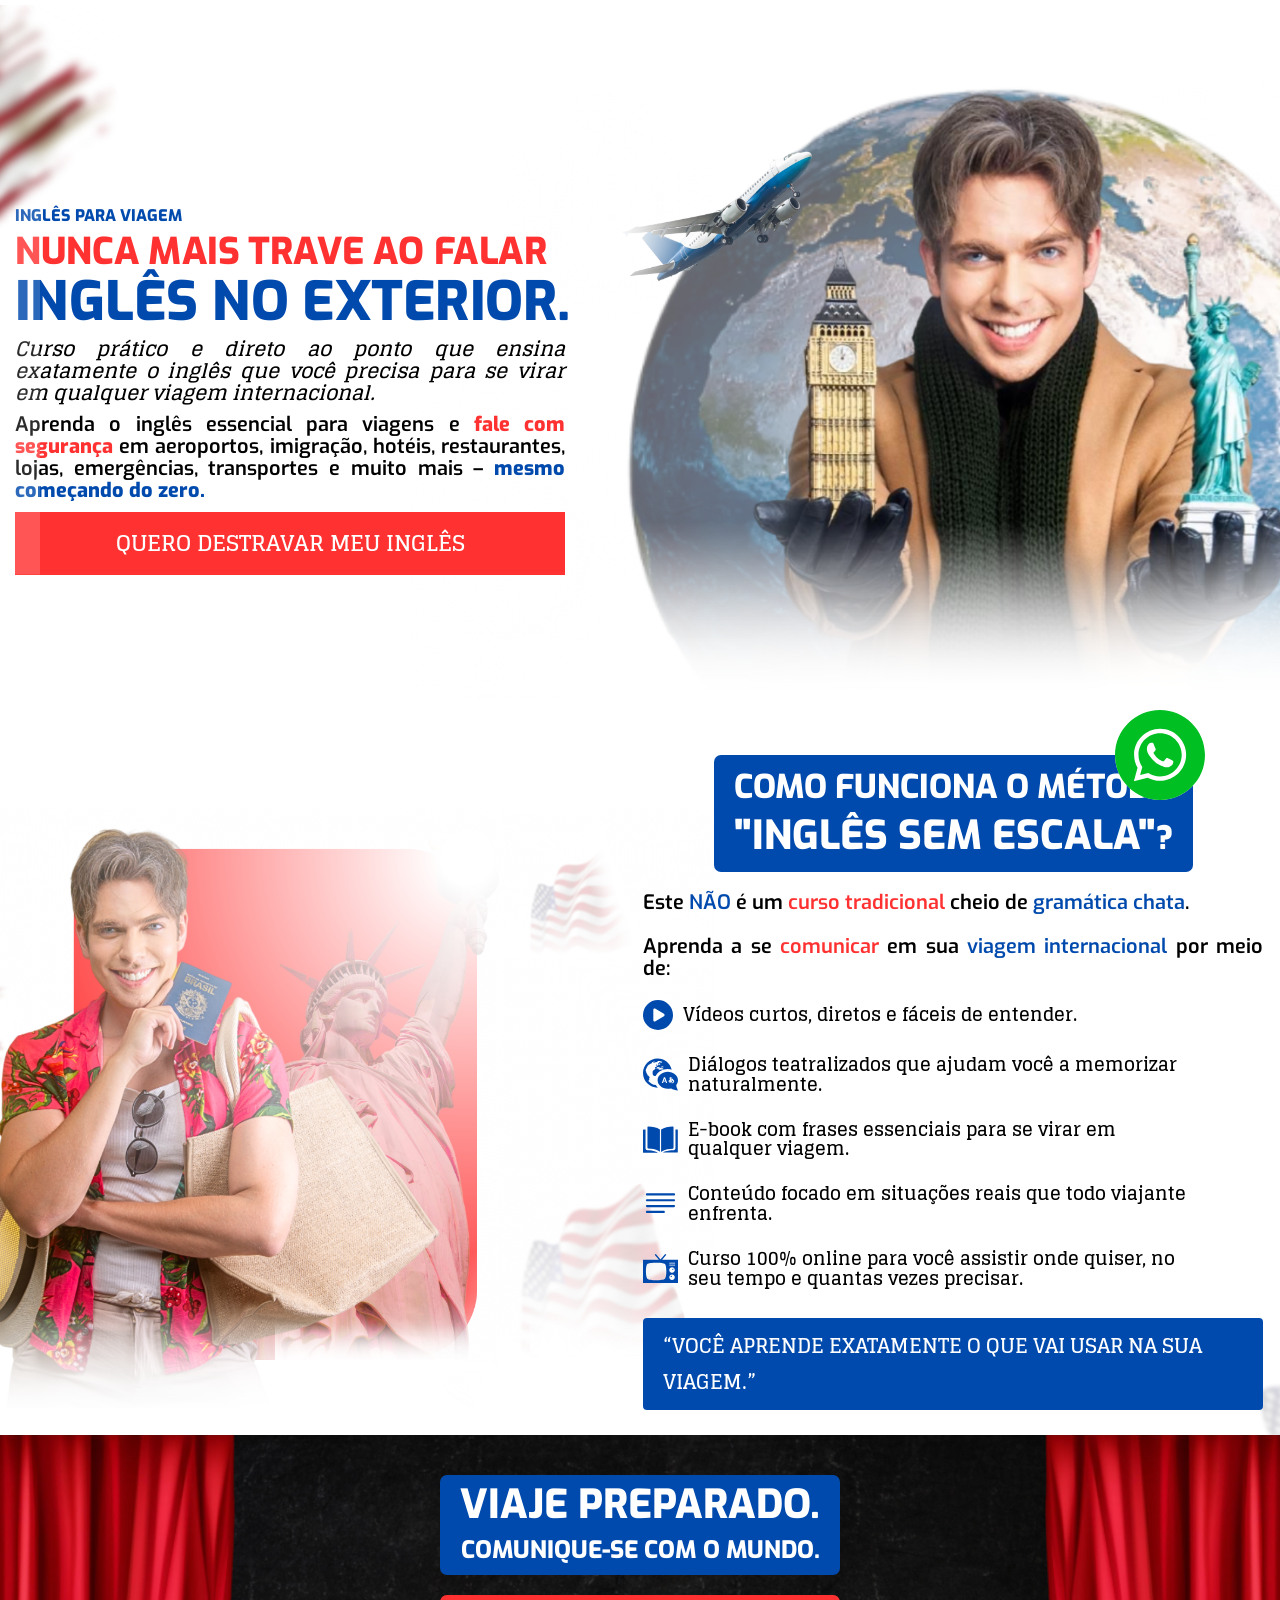
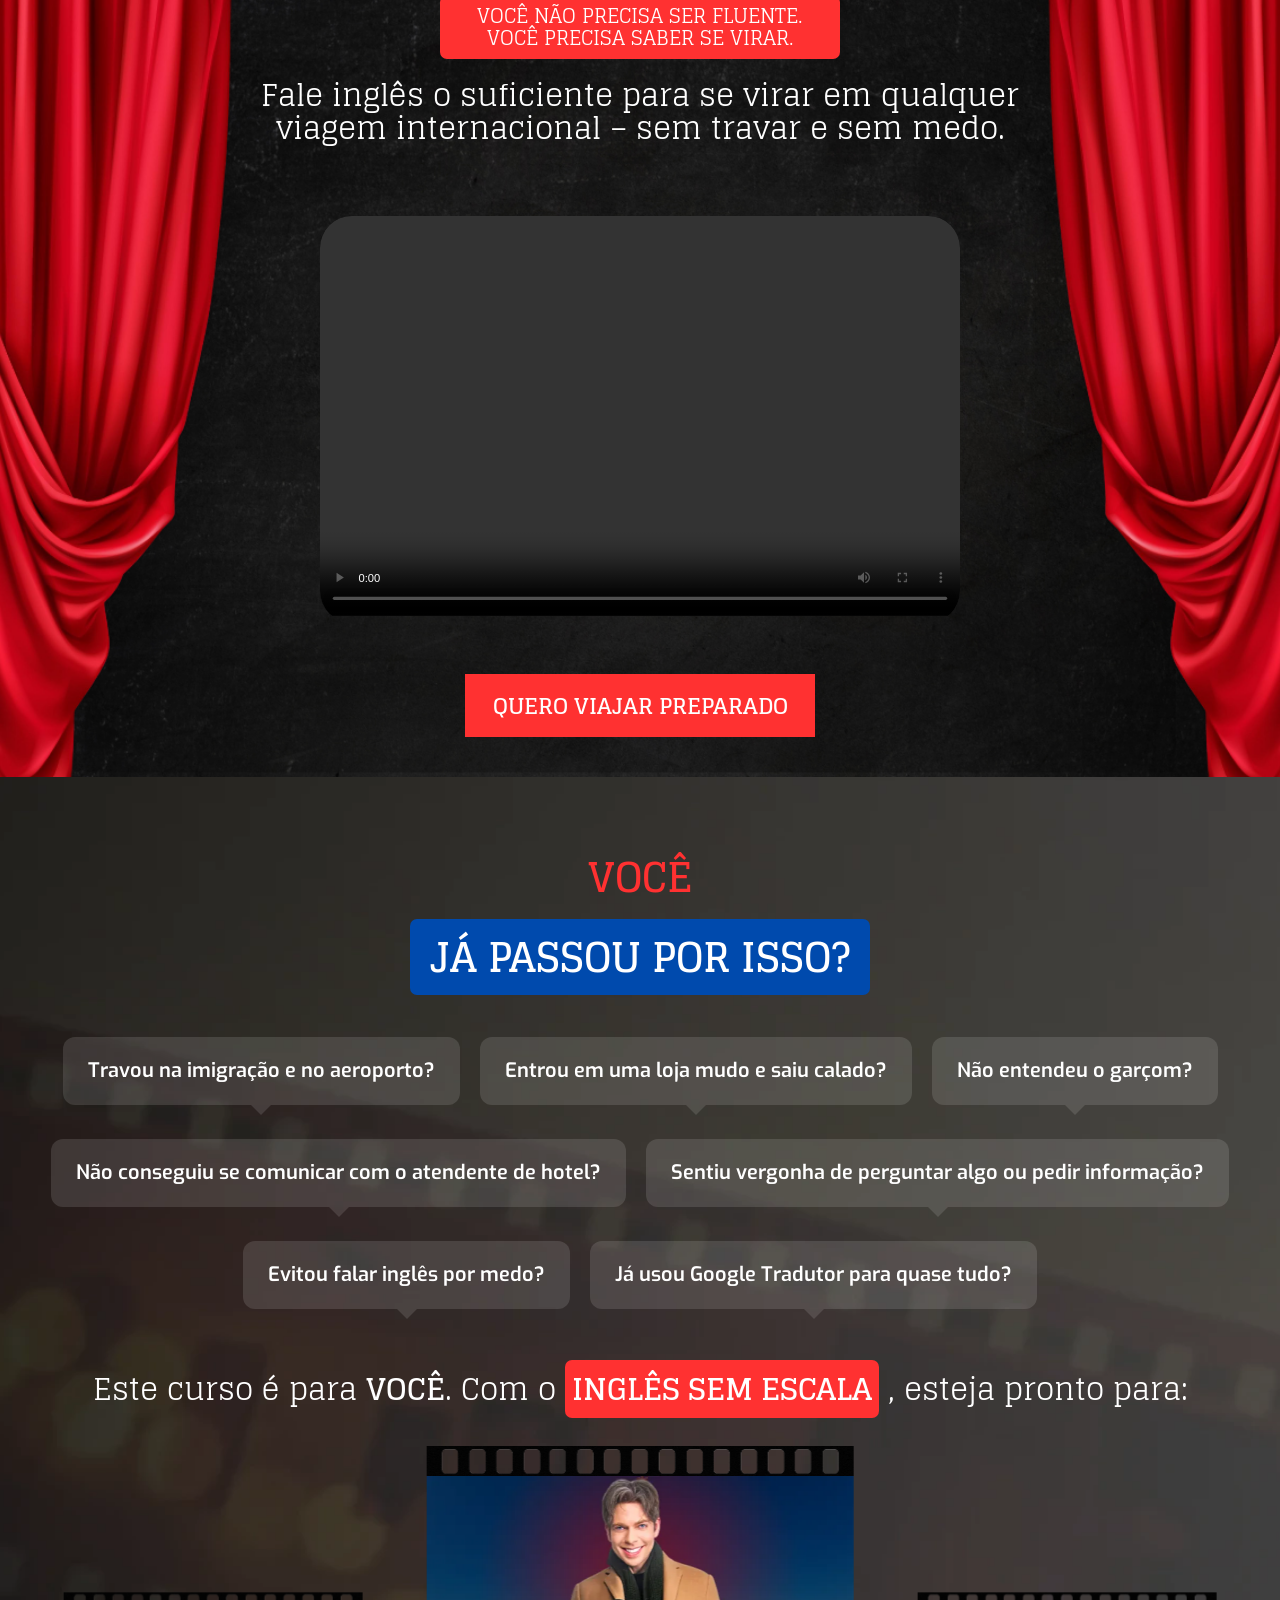
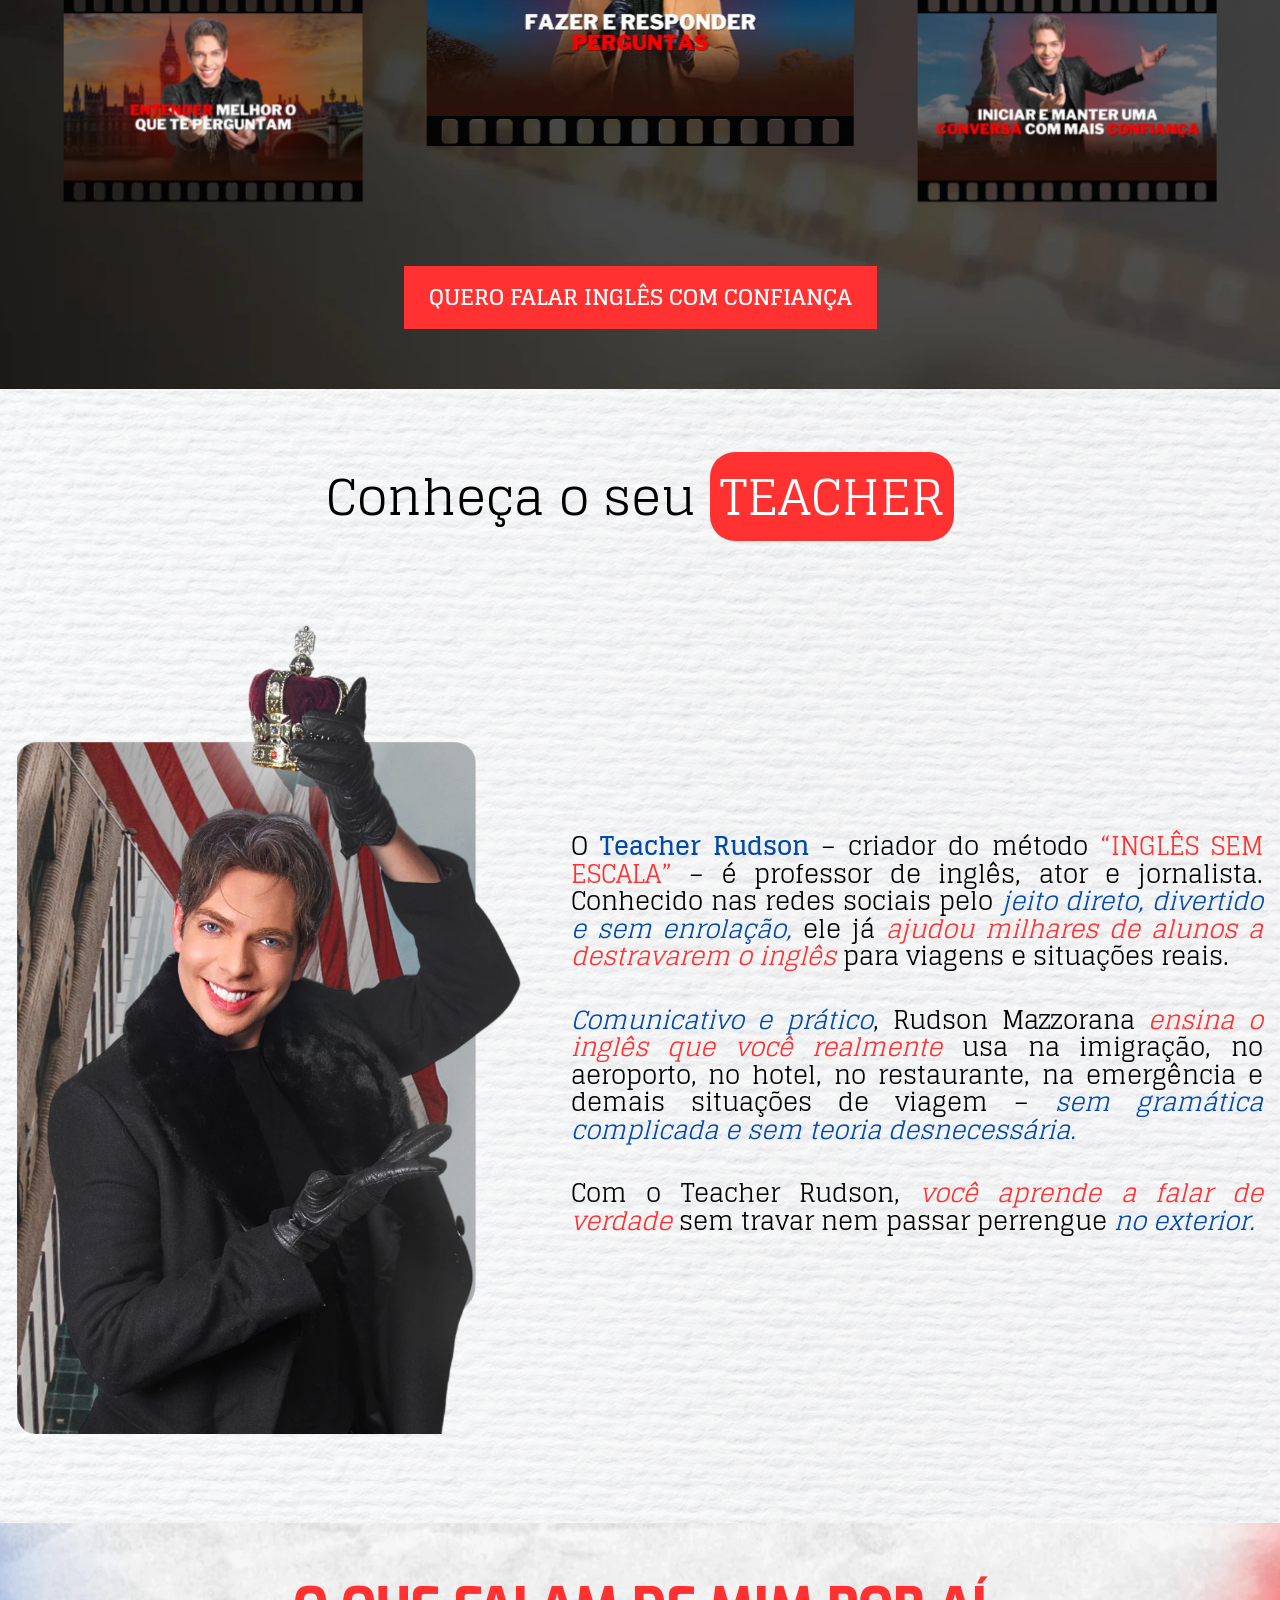
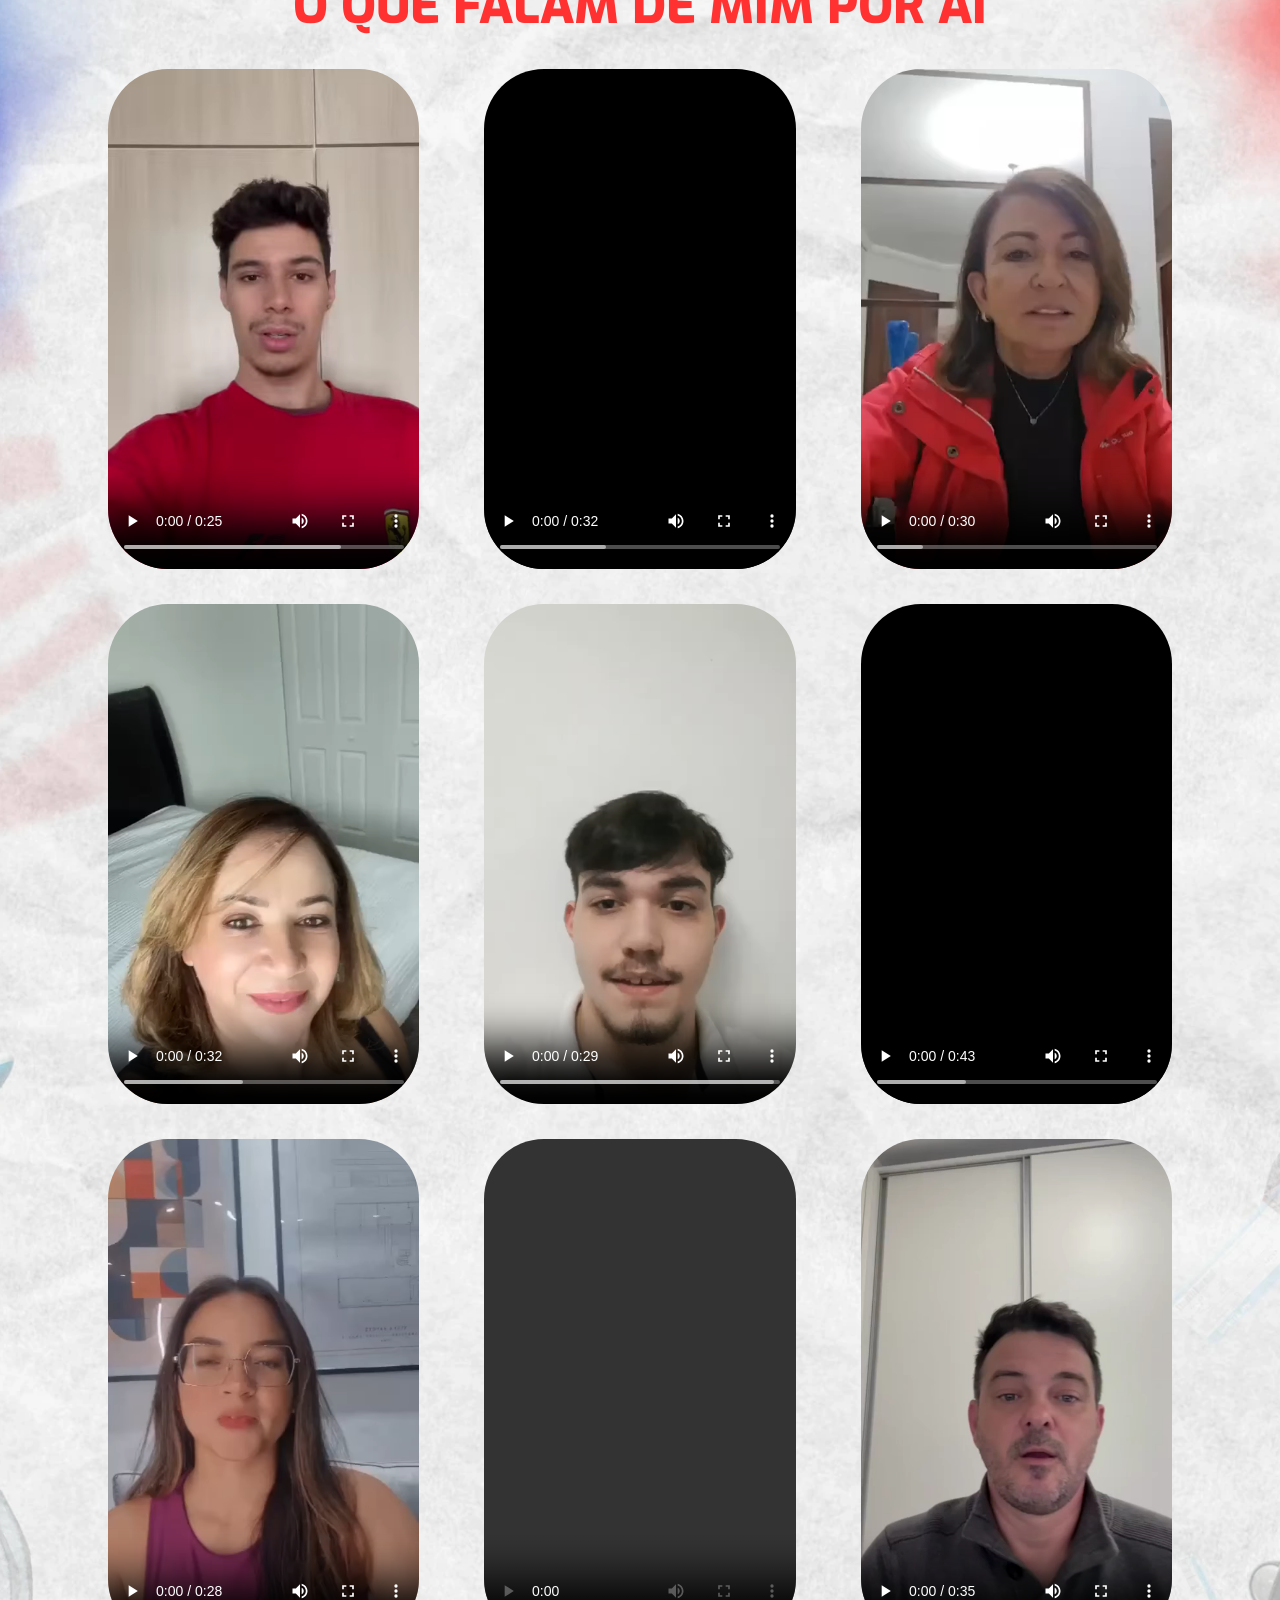
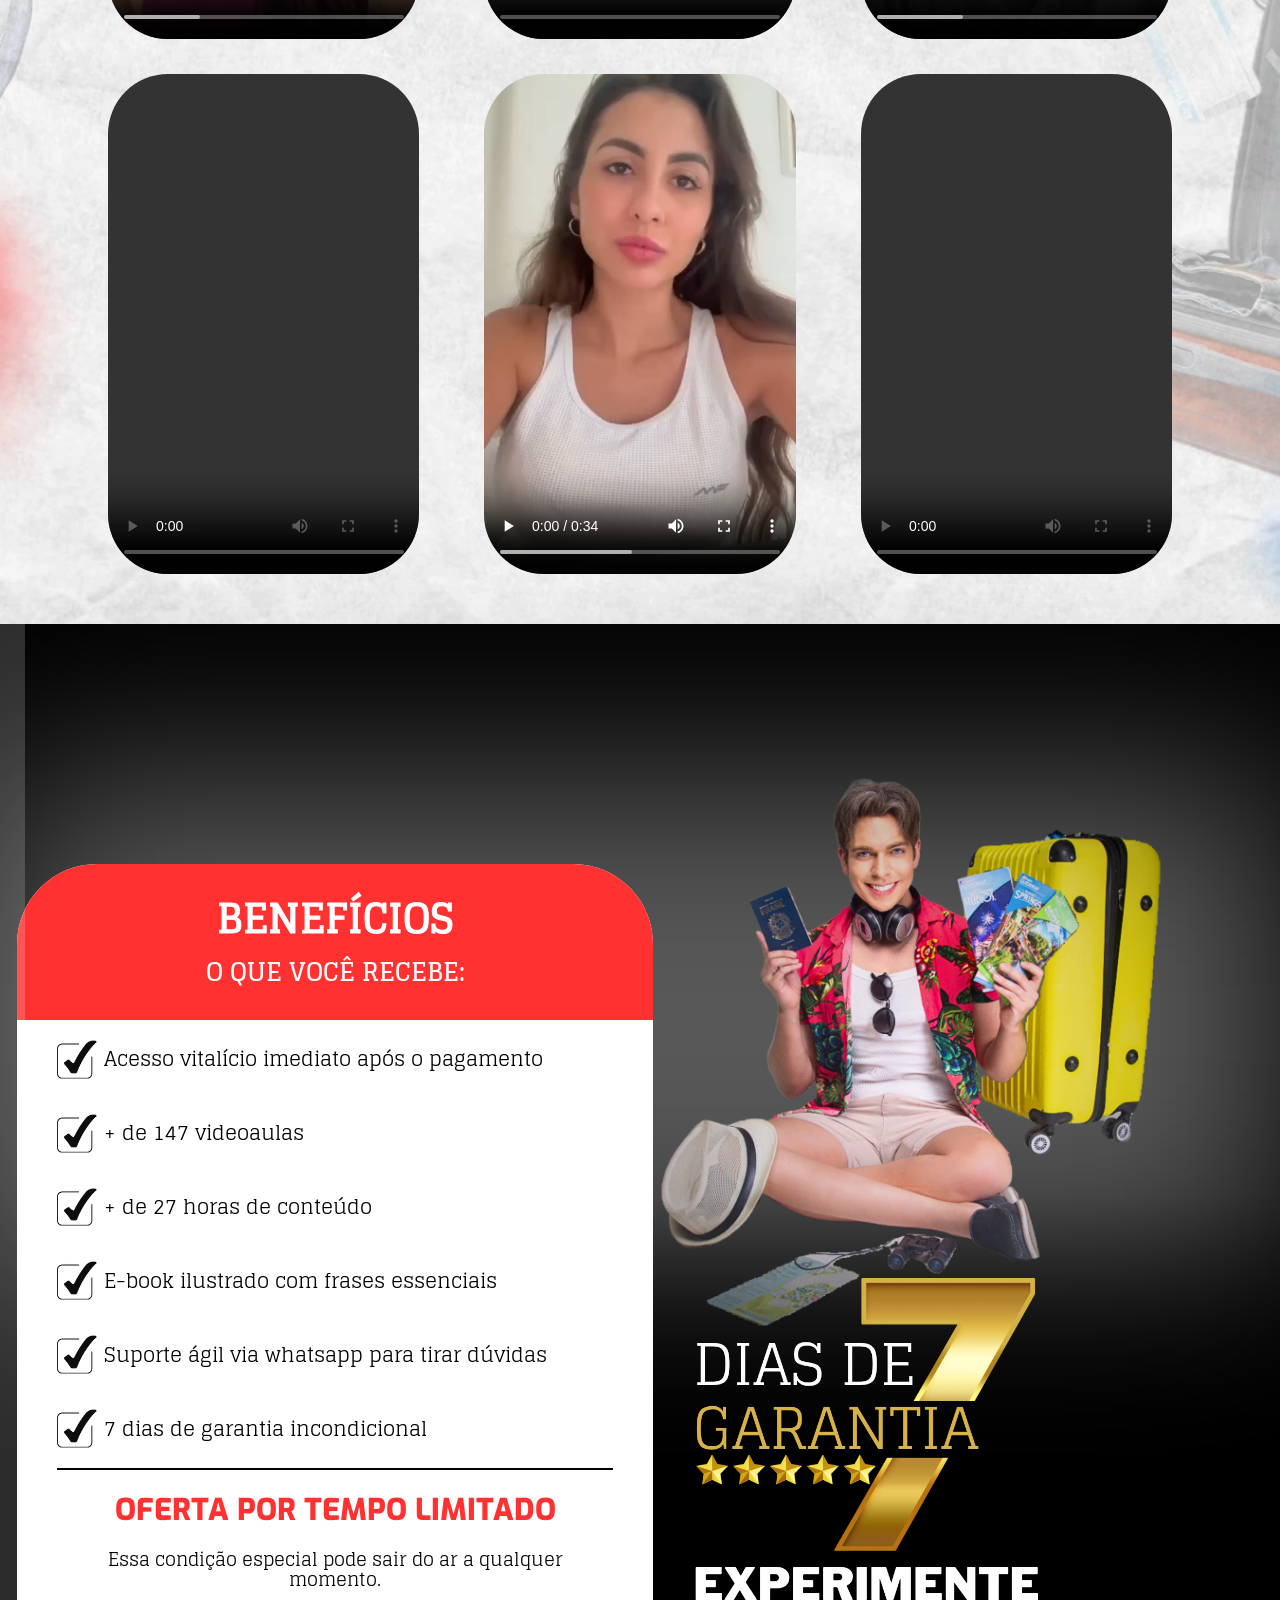
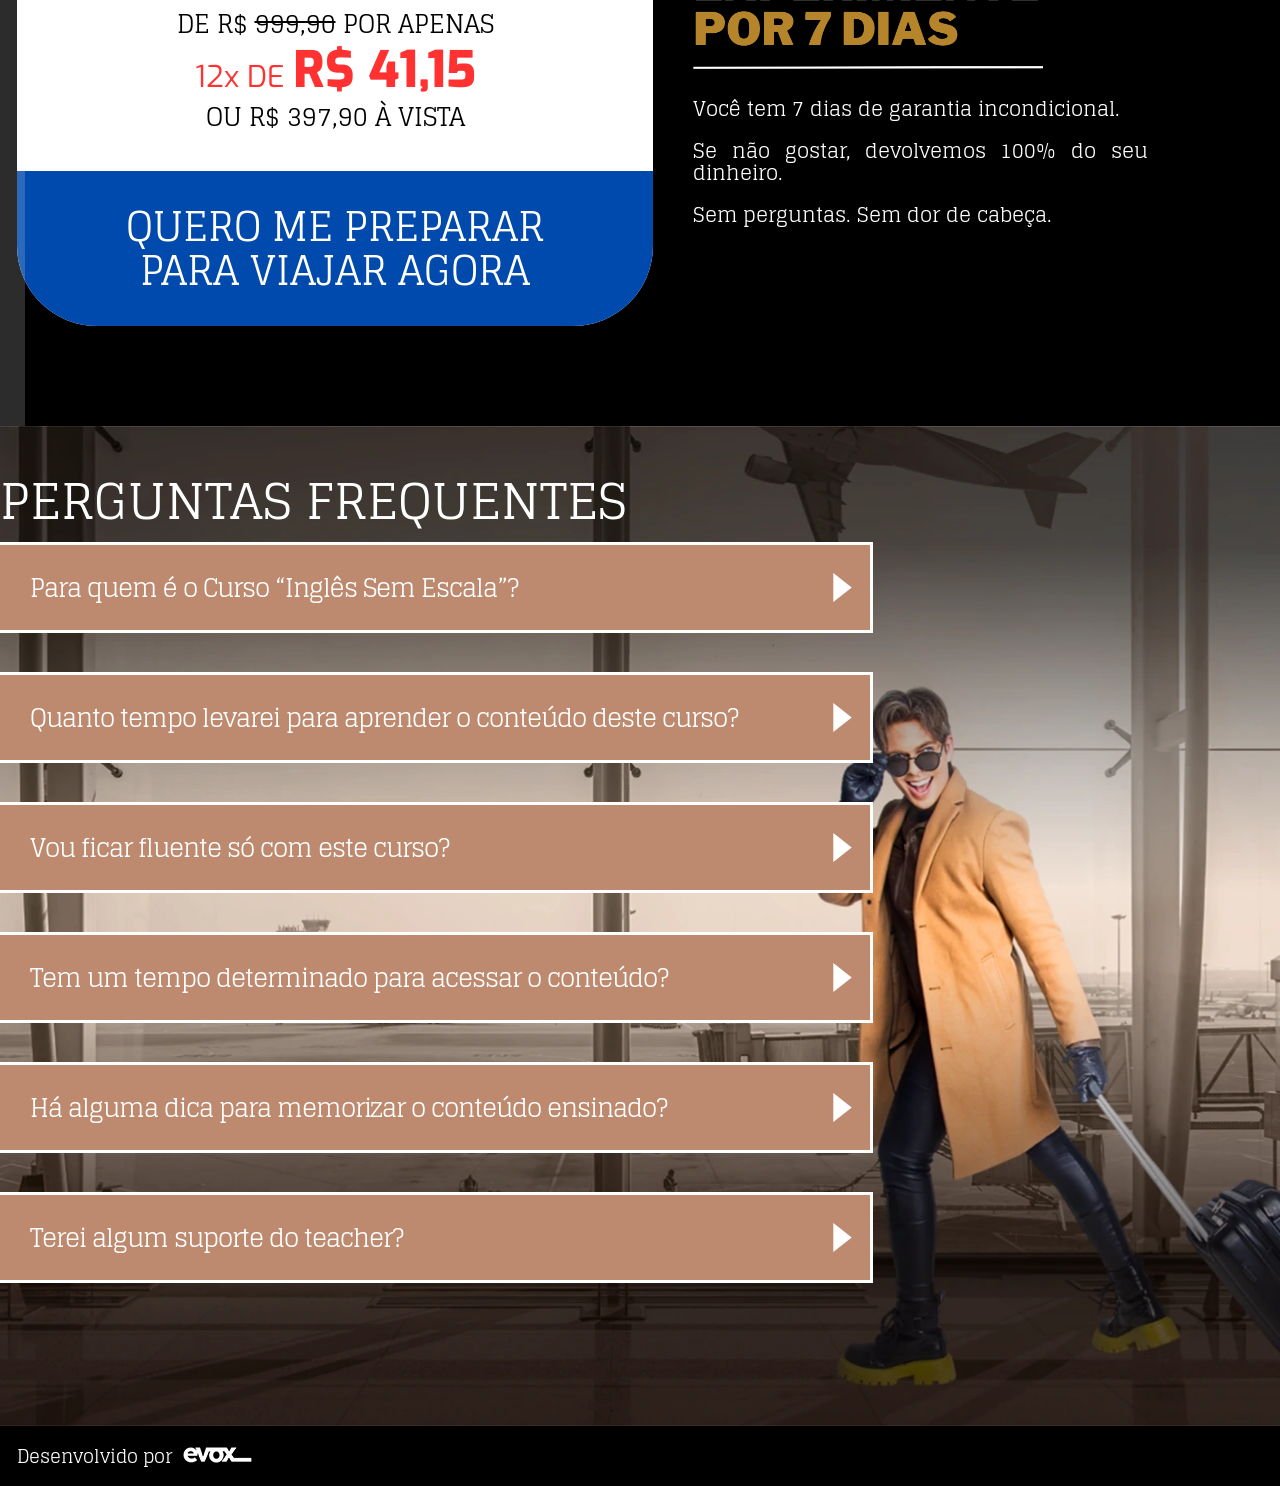
==== commit c454e737: "FIX: ALTER TEXTS" ====
--- a/index.html
+++ b/index.html
@@ -54,17 +54,21 @@
             <div class="wrapper">
                 <div class="text">
                     <div class="top">
-                        <h3>CURSO DE INGLÊS ONLINE</h3>
-                        <h1>Nunca mais trave falando <br><span>inglês no exterior.</span></h1>
-                        <h2>Curso prático, direto ao ponto e 100% focado em sobrevivência real.</h2>
+                        <h3>INGLÊS PARA VIAGEM</h3>
+                        <h1>Nunca mais trave ao falar <br><span>inglês no exterior.</span></h1>
+                        <h2>
+                            Curso prático e direto ao ponto que ensina exatamente o inglês que você precisa para se virar em qualquer viagem internacional.
+                        </h2>
                     </div>
                     <div class="body">
                         <p>
-                            Aprenda o inglês prático para viagens e <span>fale com segurança</span> em aeroportos, imigração, hotéis, restaurantes, lojas, emergências, transportes e muito mais – <span id="blue">mesmo começando do zero.</span> 
+                            Aprenda o inglês essencial para viagens e <span>fale com segurança</span> em aeroportos, imigração, hotéis, restaurantes, lojas, emergências, transportes e muito mais – <span id="blue">mesmo começando do zero.</span> 
                         </p>
                     </div>
                     <div class="cta" id="animation-btn">
-                        <a href="https://pay.kiwify.com.br/RpRDnio" title="Adquirir o curso" target="_blank">QUERO FALAR INGLÊS PARA VIAJAR</a>
+                        <a href="https://pay.kiwify.com.br/RpRDnio" title="Adquirir o curso" target="_blank">
+                            QUERO DESTRAVAR MEU INGLÊS
+                        </a>
                     </div>
                 </div>
                 <div class="image">
@@ -81,7 +85,7 @@
                 </div>
                 <div class="text">
                     <div class="body">
-                        <h2>COMO FUNCIONA O CURSO <br><span>"INGLÊS SEM ESCALA"</span>?</h2>
+                        <h2>COMO FUNCIONA O MÉTODO <br><span>"INGLÊS SEM ESCALA"</span>?</h2>
                         <h3>
                             Este <span>NÃO</span> é um <span id="red">curso tradicional</span> cheio de <span>gramática chata</span>.
                             <br><br>
@@ -94,7 +98,7 @@
                                 <svg xmlns="http://www.w3.org/2000/svg" viewBox="0 0 512 512"><!--!Font Awesome Free 6.7.2 by @fontawesome - https://fontawesome.com License - https://fontawesome.com/license/free Copyright 2025 Fonticons, Inc.--><path d="M0 256a256 256 0 1 1 512 0A256 256 0 1 1 0 256zM188.3 147.1c-7.6 4.2-12.3 12.3-12.3 20.9l0 176c0 8.7 4.7 16.7 12.3 20.9s16.8 4.1 24.3-.5l144-88c7.1-4.4 11.5-12.1 11.5-20.5s-4.4-16.1-11.5-20.5l-144-88c-7.4-4.5-16.7-4.7-24.3-.5z"/></svg>
                             </div>
                             <span>
-                                Vídeos curtos, diretos e práticos.
+                                Vídeos curtos, diretos e fáceis de entender.
                             </span>
                         </li>
                         <li>
@@ -102,7 +106,7 @@
                                 <svg xmlns="http://www.w3.org/2000/svg" viewBox="0 0 24 24"><path d="M18.604 16.111c.018.276.048.531.092.758-.583.106-.606-.469-.092-.758zm-4.354.16h.996l-.498-1.43-.498 1.43zm2.75-6.105c3.697 0 7 2.465 7 5.837 0 1.196-.432 2.37-1.193 3.281-.033 1.068.596 2.6 1.162 3.715-1.518-.274-3.676-.88-4.654-1.48-5.387 1.313-9.315-1.984-9.315-5.516 0-3.39 3.326-5.837 7-5.837zm-.437 7.584l-1.44-3.792h-.76l-1.447 3.792h.812l.312-.875h1.422l.313.875h.788zm3.988-2.296l.079-.353-.642-.125-.064.292c-.215-.032-.445-.036-.679-.012l.028-.458h.717v-.608h-.631l.084-.335-.627-.188c-.046.154-.084.304-.123.523h-.715v.608h.638c-.018.196-.026.399-.03.605-.704.259-1.002.751-1.002 1.198 0 .528.416.992 1.074.932.817-.074 1.362-.691 1.682-1.45.332.19.471.511.346.807-.115.275-.455.536-1.104.523v.654c.721.011 1.429-.262 1.707-.923.27-.647-.041-1.352-.738-1.69zm-1.25 1.073c.17-.177.305-.401.407-.626-.147-.013-.306-.009-.462.012.011.22.028.425.055.614zm-10.492 2.703c-1.887-.271-3.571-1.165-4.827-2.478-.182-.189-.315-.636-.019-.819l.302-.078c.235-.199-.221-1.009-.04-1.14.561-.401.295-.893-.051-1.299-.146-.172-.948-1-1.038-.853.067-.226-.146-.772-.274-.987-.217-.362-.502-.585-.617-.982-.046-.158-.046-.64-.139-.751-.038-.045-.327-.167-.317-.233.278-1.655 1.044-3.143 2.149-4.318l.746-.301c.468-.703.495-.158.916-.341.141 0 .301-.578.452-.667.261-.169.062-.169.013-.245-.104-.168 2.191-1.003 2.229-.853.032.127-1.135.734-1.007.716-.296.039-.352.571-.297.568.147-.005 1.074-.704 1.506-.555.423.146 1.183-.336 1.48-.582.149-.125.286-.344.483-.344.909 0 2.268.374 2.579.56.474.283-.204.263-.277.447-.058.142-.19.335-.249.412-.102.133-.399.077-.341-.082.059-.167.348-.231-.086-.271-.445-.041-.568-.341-1.014.034-.134.113-.234.286-.321.433-.123.21-.42.201-.544.396-.12.192.07.512.304.371.062-.038.765.645.674.095-.059-.364.196-.612.201-.887.003-.184.28-.066.206.03-.097.121-.203.534.051.554.096.008.339-.158.425-.084-.096-.002-.315.383-.3.376-.108.048-.233-.021-.15.21.074.228-.408.201-.495.247-.037.02-.417-.114-.408-.028-.131-.109.037-.379-.072-.422-.11.168-.058.512-.294.512-.202 0-.482.229-.604.369-.087.097-.609.308-.666.302.299.031.286.25.261.437-.06.433-.995.032-.956.196.038.158-.107.586-.139.724-.029.125.402.205.378.267.002-.007.583-.199.64-.25l.131-.293c.11-.073.226-.133.35-.179l.149-.258c.05-.02.645-.112.686-.092.149.068.428.353.532.483.036.047.227.117.227.188.069.107-.051.148-.006.223.104.193.132-.401.087-.29 0-.189.142.071.174.049l-.657-.654c-.204-.342.543.183.64.247.096.063.285.629.537.501.158-.08-.004-.139.106-.229l.449-.09c-.357.261.279.602.182.556.16.074.254-.058.354-.021.057.022.663.015.566-.082.151.076.082.748-.044.851-.204.169-1.182.1-1.399-.057-.361-.262-.297.279-.473.352-.344.142-.857-.463-1.218-.482.176.026.015-.445.015-.478-.139-.171-1.02.019-1.252.05-.434.058-.89.052-1.223.324-.234.189-.237.5-.477.651-.156.095-.325.064-.456.189-.234.222-.504.552-.637.845-.054.123.072.416.041.574-.307.967.076 2.308 1.248 2.456.25.032.506.144.759.117 1.332-2.88 4.568-4.92 8.347-4.92.932 0 1.831.124 2.678.354-1.105-4.322-5.012-7.521-9.678-7.521-5.523 0-10 4.477-10 10s4.477 10 10 10l.074-.004c-.509-.533-.931-1.128-1.265-1.766zm4.778-13.035c.068-.008-.089.138-.089.138.027.212.183.327.479.435.36.129.03.375-.176.317-.114-.032-.704-.21-.725.021 0 .138-.56.001-.473-.145.061-.098.041-.319.152-.464.16-.21.313-.096.318.026.002.327.332-.306.514-.328zm-4.532-.292c.08.113.688-.163.591-.146.187-.094.024-.104-.082-.159-.035-.179-.065-.456-.177-.566l.074-.085c-.173-.249-.301.302-.301.302l.09-.026-.042.113c.071.129.019.207.007.277l-.124.077c-.045.055.215.062.217.071.009.028-.313.074-.253.142zm-.396-.286c-.069.071.002.116.073.085.104-.045.244-.044.26-.183l.066-.084c.029-.043-.057-.114-.092-.121l-.124.086-.061.016-.056.072.006.04-.072.089zm2.634 2.107c-.055 0-.369.029-.34.084.178.293.403-.076.34-.084z"/></svg>
                             </div>
                             <span>
-                                Linguagem teatralizada que facilita a memorização.
+                                Diálogos teatralizados que ajudam você a memorizar naturalmente.
                             </span>
                         </li>
                         <li>
@@ -113,7 +117,7 @@
                                 </svg> 
                             </div>
                             <span>
-                                E-book com frases essenciais para sobrevivência.
+                                E-book com frases essenciais para se virar em qualquer viagem.
                             </span>
                         </li>
                         <li>
@@ -121,7 +125,7 @@
                                 <svg clip-rule="evenodd" fill-rule="evenodd" stroke-linejoin="round" stroke-miterlimit="2" viewBox="0 0 24 24" xmlns="http://www.w3.org/2000/svg"><path d="m15 17.75c0-.414-.336-.75-.75-.75h-11.5c-.414 0-.75.336-.75.75s.336.75.75.75h11.5c.414 0 .75-.336.75-.75zm7-4c0-.414-.336-.75-.75-.75h-18.5c-.414 0-.75.336-.75.75s.336.75.75.75h18.5c.414 0 .75-.336.75-.75zm0-4c0-.414-.336-.75-.75-.75h-18.5c-.414 0-.75.336-.75.75s.336.75.75.75h18.5c.414 0 .75-.336.75-.75zm0-4c0-.414-.336-.75-.75-.75h-18.5c-.414 0-.75.336-.75.75s.336.75.75.75h18.5c.414 0 .75-.336.75-.75z" fill-rule="nonzero"/></svg>
                             </div>
                             <span>
-                                Conteúdo 100% focado em situações reais. 
+                                Conteúdo focado em situações reais que todo viajante enfrenta.
                             </span>
                         </li>
                         <li>
@@ -129,11 +133,11 @@
                                 <svg xmlns="http://www.w3.org/2000/svg" viewBox="0 0 24 24"><path d="M20.327 13.099l-.427-.427.71-.71.424.427-.707.71zm-.417 4.467l-.708-.709-.428.427.707.709.429-.427zm4.09-11.566v16h-24v-16h10.888l-2.888-3.375.781-.625 3.219 3.75 3.219-3.75.781.625-2.888 3.375h10.888zm-21.049 12.993c.674.671 3.362 1.007 6.05 1.007 2.687 0 5.375-.336 6.049-1.007.633-.632.95-2.851.95-5.059 0-2.181-.31-4.351-.93-4.97-.637-.635-3.399-.964-6.141-.964-2.681 0-5.346.314-5.997.964-.603.601-.913 2.668-.931 4.786-.018 2.268.299 4.594.95 5.243zm15.049-5.9c0 1.021.796 1.851 1.802 1.904 1.097.059 2.009-.814 2.009-1.904 0-1.049-.85-1.906-1.907-1.906-1.048 0-1.904.847-1.904 1.906zm4-3.093v-.555h-4v.555h4zm-4 7.988c0 1.062.86 1.907 1.903 1.907 1.058 0 1.907-.858 1.907-1.907s-.85-1.906-1.907-1.906c-1.047 0-1.903.846-1.903 1.906zm4-9.988h-4v.555h4v-.555z"/></svg>
                             </div>
                             <span>
-                                Curso 100% gravado para você assistir onde, como e quantas vezes quiser – em seu tempo e ritmo.
+                                Curso 100% online para você assistir onde quiser, no seu tempo e quantas vezes precisar.
                             </span>
                         </li>
                     </ul>
-                    <p>Você aprende o que realmente vai usar.</p>
+                    <p>“VOCÊ APRENDE EXATAMENTE O QUE VAI USAR NA SUA VIAGEM.”</p>
                 </div>
             </div>
         </div>
--- a/css/style.css
+++ b/css/style.css
@@ -164,17 +164,21 @@
     background-size: contain;
     background-position: center;
 }
+main .wrapper .text .top {
+}
 main .wrapper .text .top h3{
     font-family: "Exo", serif;
     font-size: clamp(.8rem, 5vw, var(--font-size-sm));
     font-weight: var(--font-weight-extrabold);
     color: #004aad;
     text-transform: uppercase;
-    margin-bottom: 10px;
+
 }
 main .wrapper .text .top h1{
+    transform: scale(0.9);
+    transform-origin: left center;
     font-family: "Exo", serif;
-    font-size: clamp(1.4rem, 5vw, 2.7rem);
+    font-size: clamp(1.4rem, 5vw, 2.56rem);
     font-weight: var(--font-weight-extrabold);
     color: var(--plyr-color-main);
     line-height: 1.1;
@@ -189,6 +193,8 @@
 main .wrapper .text .top h2{
     font-style: italic;
     font-size: clamp(var(--font-size-sm), 3vw, var(--font-size-md));
+    line-height: 1.1;
+    text-align: justify;
 }
 main .wrapper .text .top img{
     width: 100%;
@@ -199,7 +205,6 @@
     font-style: italic;
 }
 main .wrapper .text .body{
-    margin: 20px 0;
 }
 main .wrapper .text .body h1{
     font-weight: var(--font-weight-normal);
@@ -308,7 +313,7 @@
     margin-bottom: 20px;
 }
 section.section_2 .wrapper .text .body h2{
-    font-size: clamp(var(--font-size-md), 5vw, 2.2rem);
+    font-size: clamp(var(--font-size-md), 5vw, 2.05rem);
     font-family: "Exo", serif;
     font-weight: var(--font-weight-extrabold);
     text-align: center;
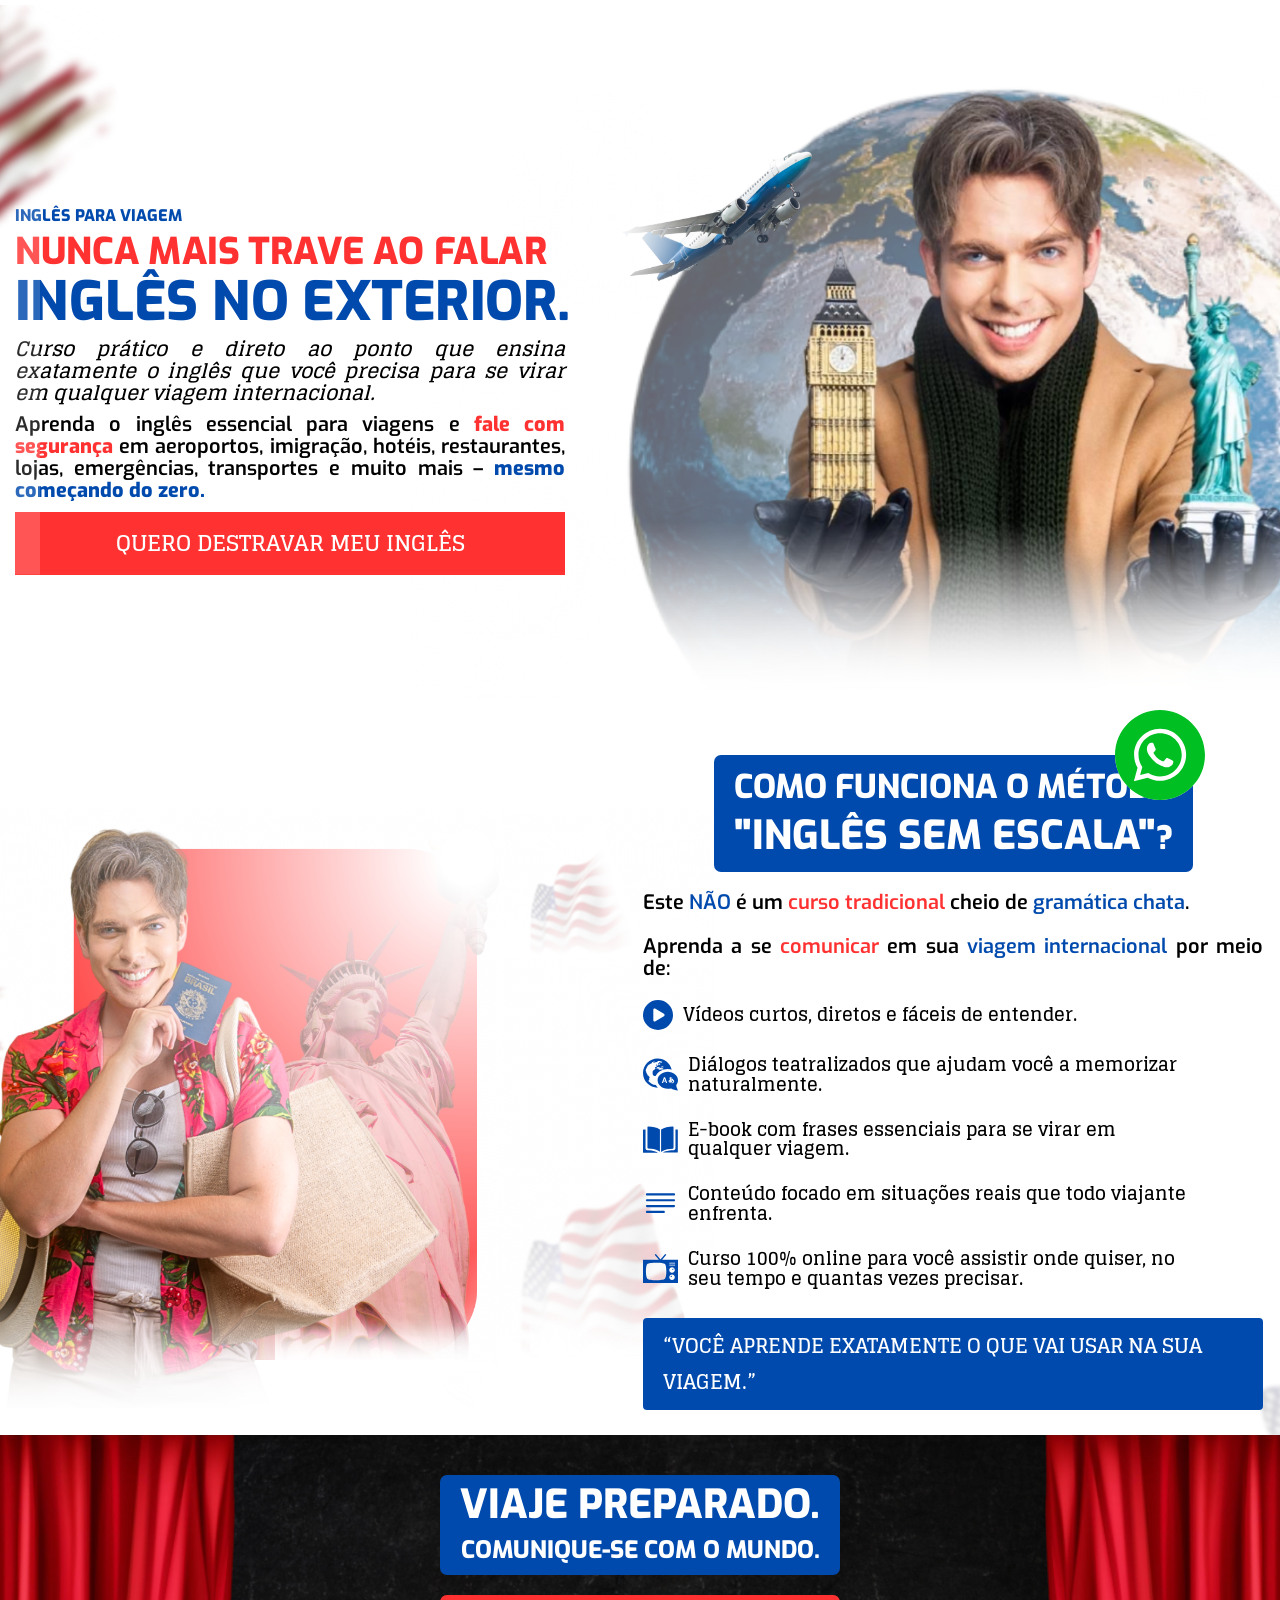
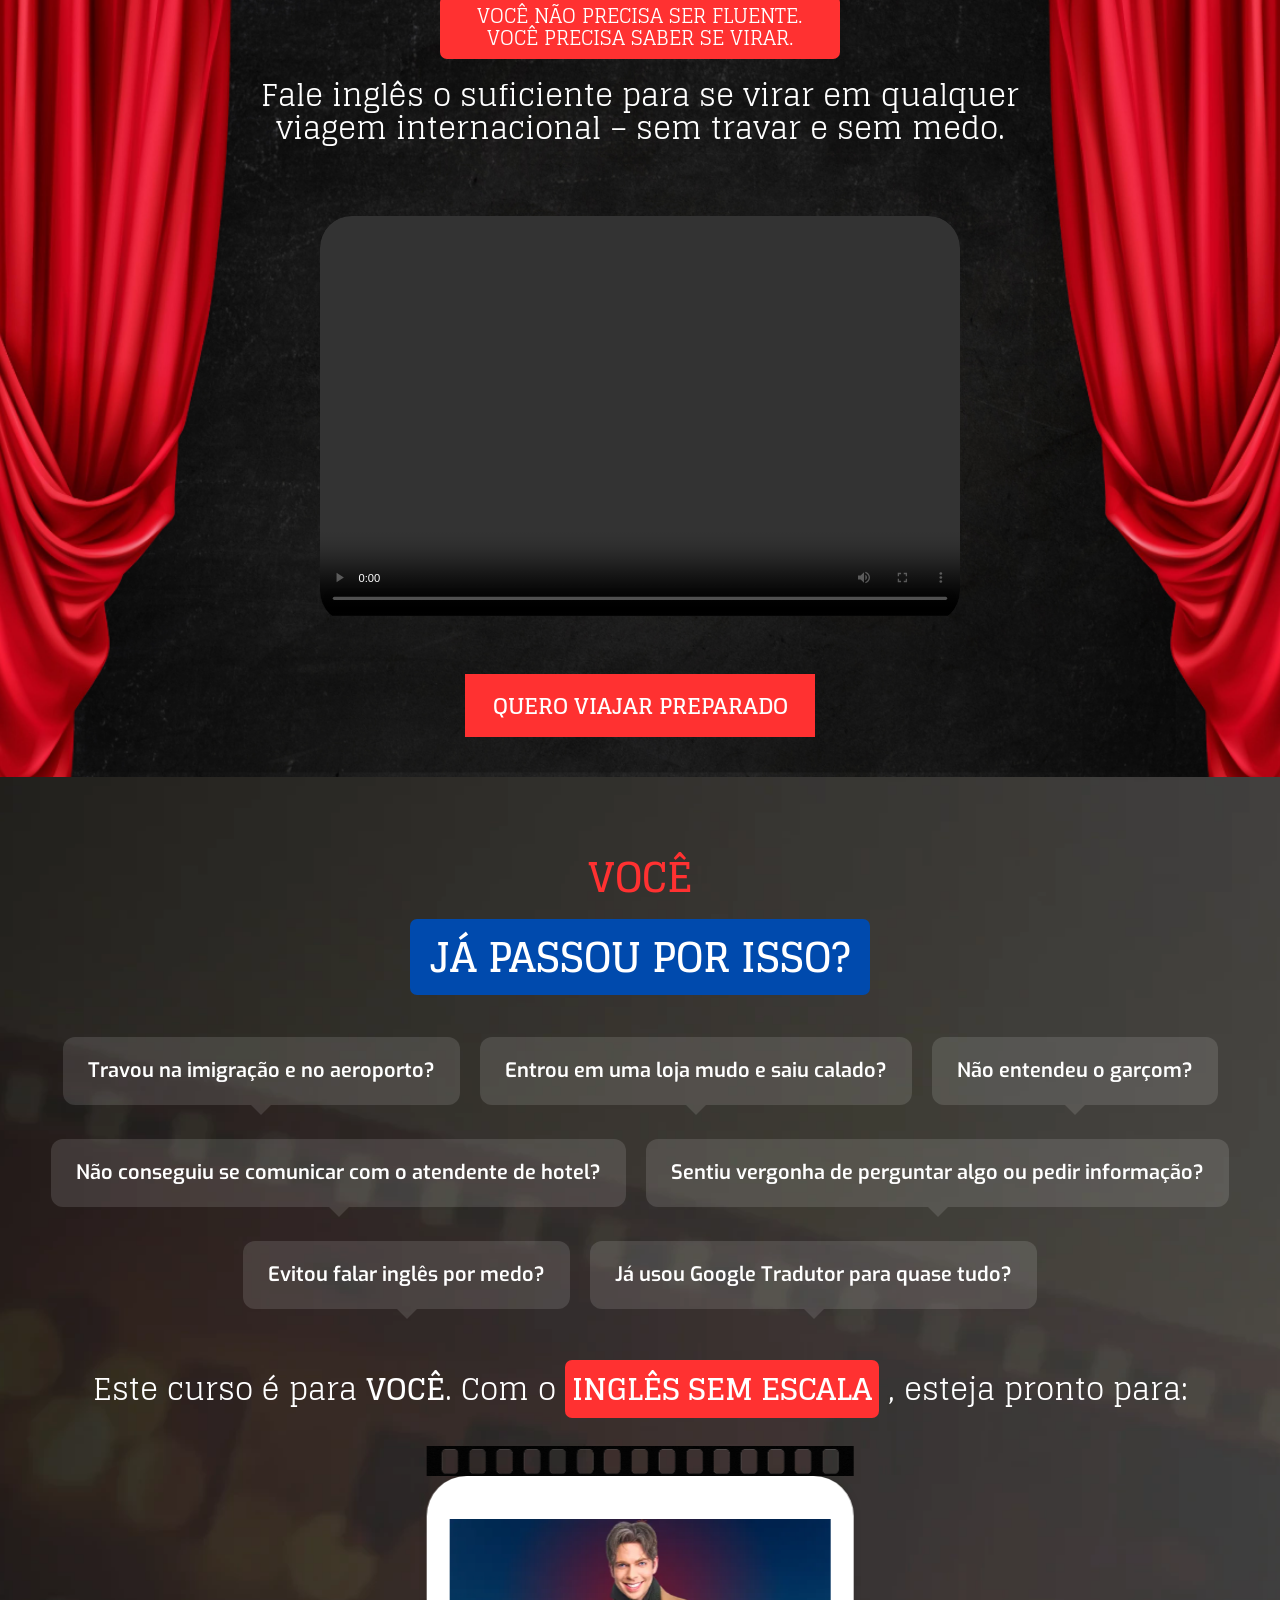
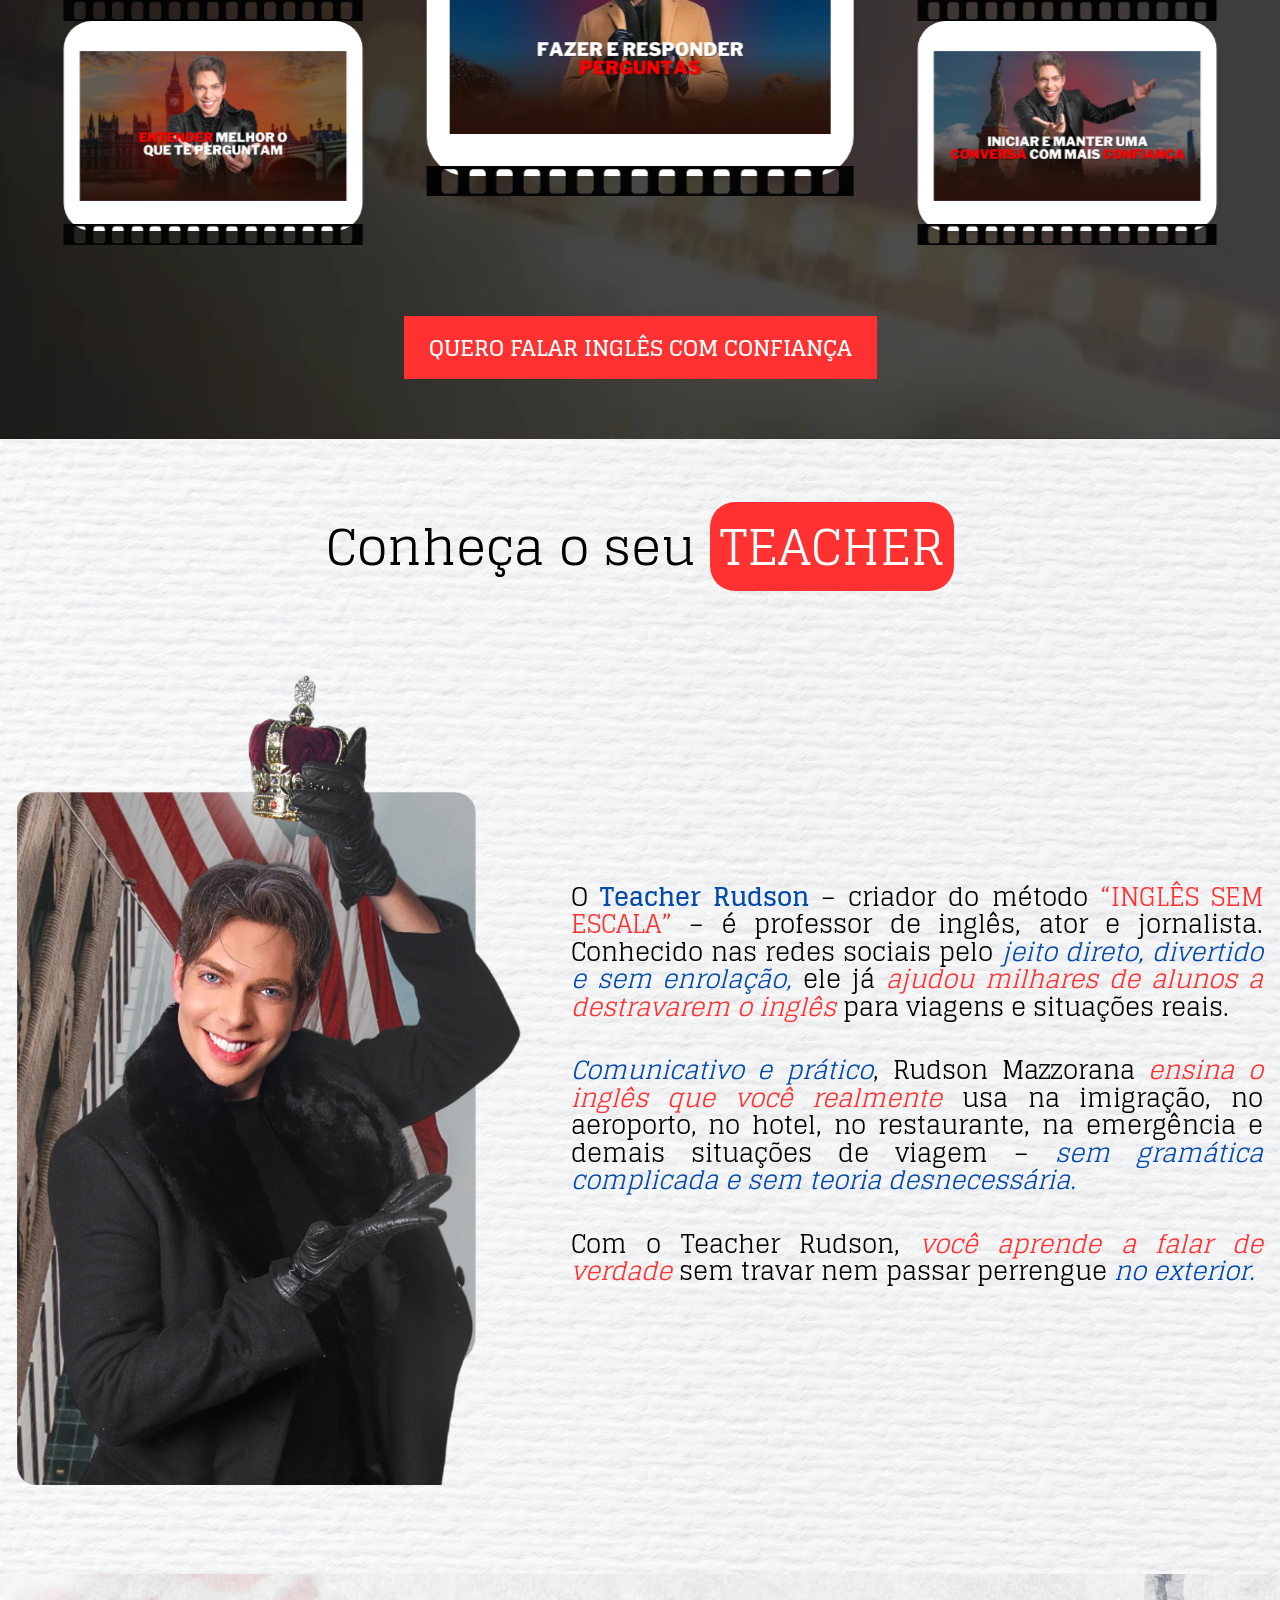
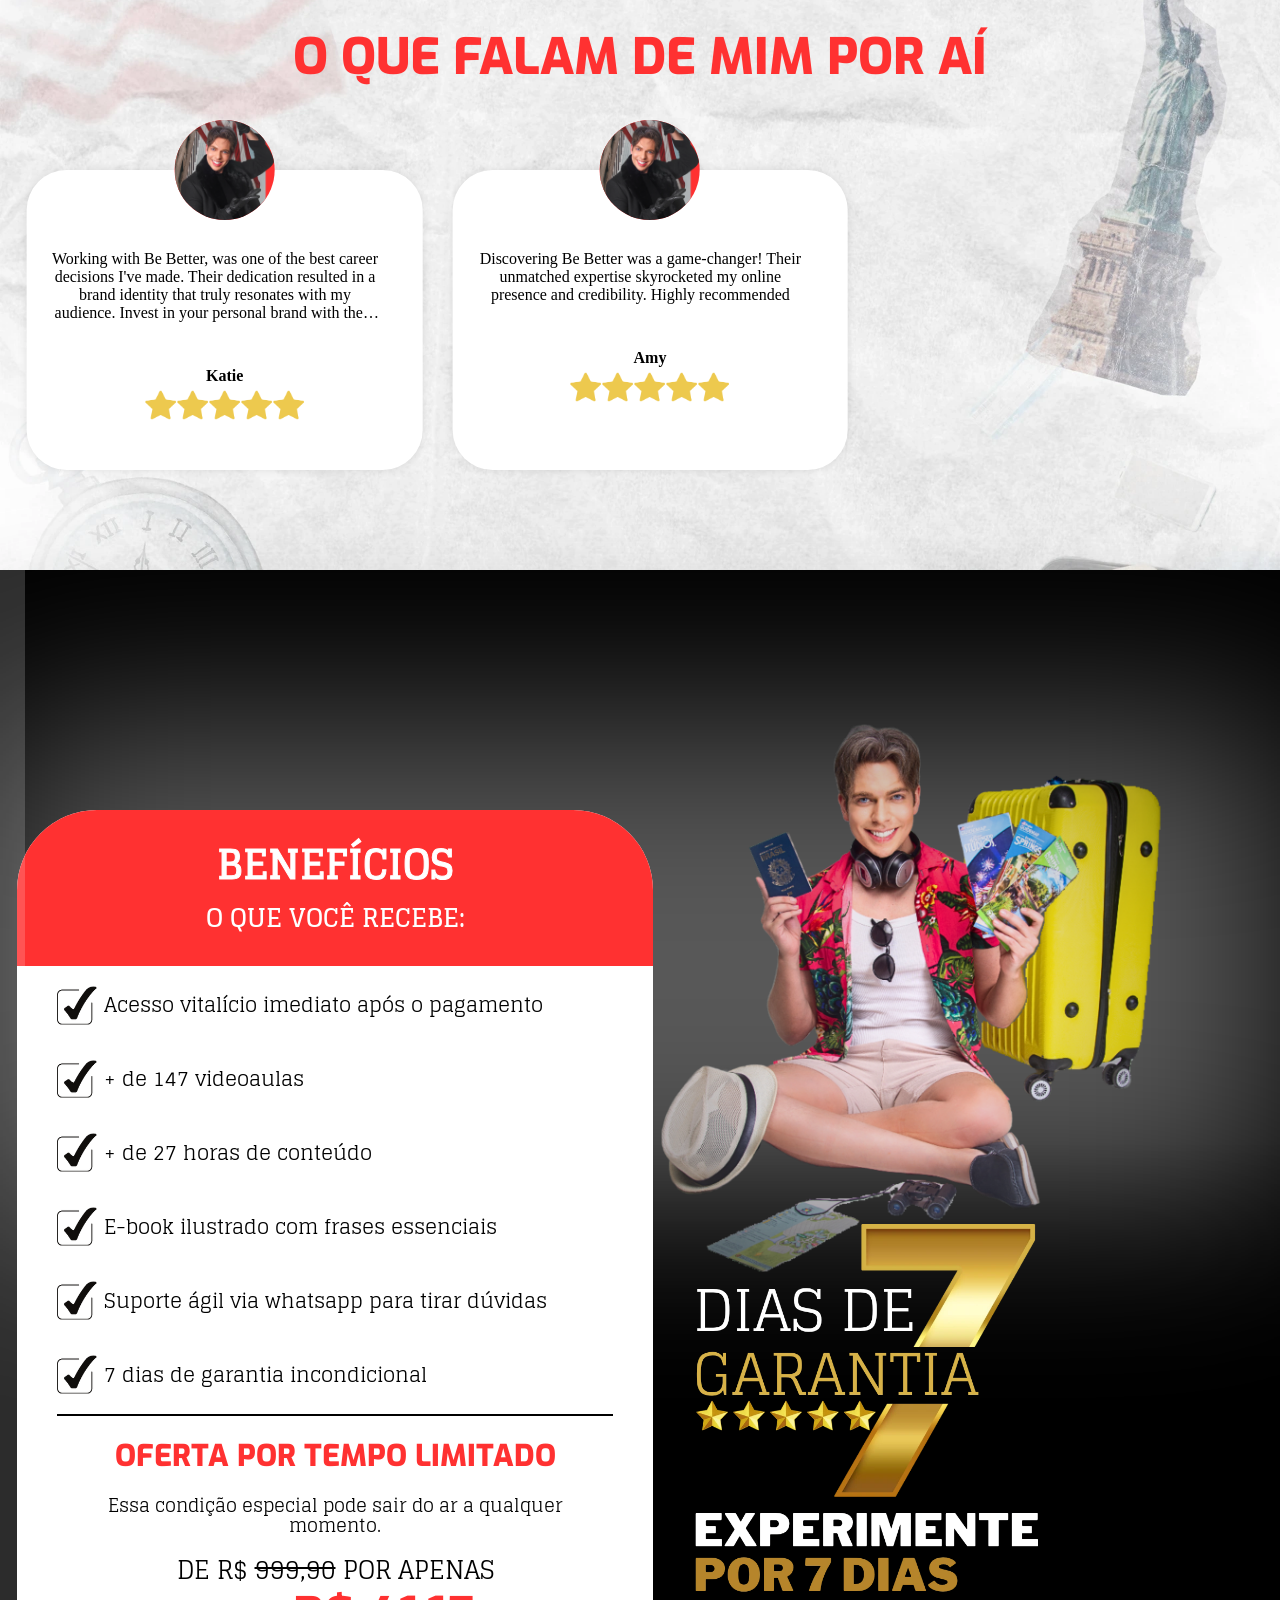
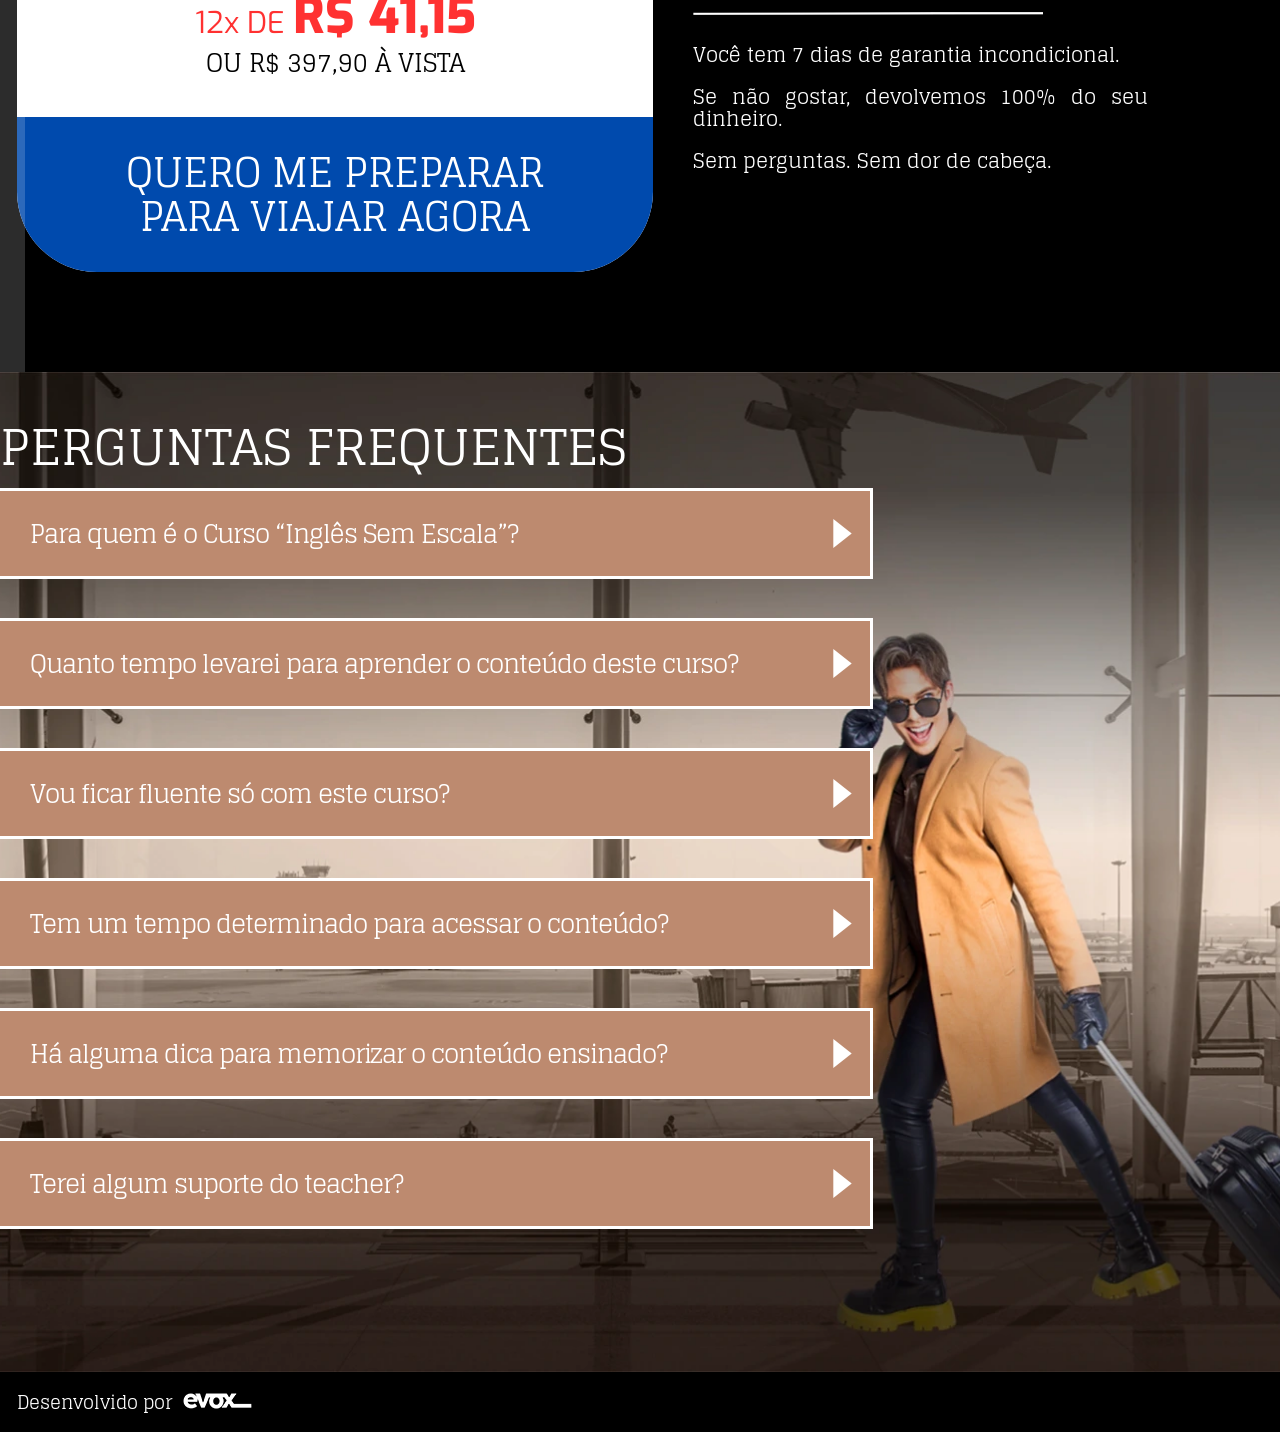
==== commit dfe45128: "fix: add stars" ====
--- a/index.html
+++ b/index.html
@@ -267,80 +267,49 @@
     <section class="section_6">
         <div class="content">
             <h2>o que falam de mim por aí</h2>
-            <div class="wrapper">
-                <div class="video">
-                    <video id="video-apresentacao" class="video-js" controls playsinline webkit-playsinline preload="metadata" data-setup='{}'>
-                        <source src="videos/depoimentos/1.webm" type="video/webm" />
-                        <source src="videos/depoimentos/1.mp4" type="video/mp4" />
-                    </video>
-                </div>
-                <div class="video">
-                    <video id="video-apresentacao" class="video-js" controls playsinline webkit-playsinline preload="metadata" data-setup='{}'>
-                        <source src="videos/depoimentos/2.webm" type="video/webm" />
-                        <source src="videos/depoimentos/2.mp4" type="video/mp4" />
-                    </video>
-                </div>
-                <div class="video">
-                    <video id="video-apresentacao" class="video-js" controls playsinline webkit-playsinline preload="metadata" data-setup='{}'>
-                        <source src="videos/depoimentos/3.webm" type="video/webm" />
-                        <source src="videos/depoimentos/3.mp4" type="video/mp4" />
-                    </video>
-                </div>
-                <div class="video">
-                    <video id="video-apresentacao" class="video-js" controls playsinline webkit-playsinline preload="metadata" data-setup='{}'>
-                        <source src="videos/depoimentos/4.webm" type="video/webm" />
-                        <source src="videos/depoimentos/4.mp4" type="video/mp4" />
-                    </video>
-                </div>
-                <div class="video">
-                    <video id="video-apresentacao" class="video-js" controls playsinline webkit-playsinline preload="metadata" data-setup='{}'>
-                        <source src="videos/depoimentos/5.webm" type="video/webm" />
-                        <source src="videos/depoimentos/5.mp4" type="video/mp4" />
-                    </video>
-                </div>
-                <div class="video">
-                    <video id="video-apresentacao" class="video-js" controls playsinline webkit-playsinline preload="metadata" data-setup='{}'>
-                        <source src="videos/depoimentos/6.webm" type="video/webm" />
-                        <source src="videos/depoimentos/6.mp4" type="video/mp4" />
-                    </video>
-                </div>
-                <div class="video">
-                    <video id="video-apresentacao" class="video-js" controls playsinline webkit-playsinline preload="metadata" data-setup='{}'>
-                        <source src="videos/depoimentos/7.webm" type="video/webm" />
-                        <source src="videos/depoimentos/7.mp4" type="video/mp4" />
-                    </video>
-                </div>                
-                <div class="video">
-                    <video id="video-apresentacao" class="video-js" controls playsinline webkit-playsinline preload="metadata" data-setup='{}'>
-                        <source src="videos/depoimentos/8.webm" type="video/webm" />
-                        <source src="videos/depoimentos/8.mp4" type="video/mp4" />
-                    </video>
-                </div>                
-                <div class="video">
-                    <video id="video-apresentacao" class="video-js" controls playsinline webkit-playsinline preload="metadata" data-setup='{}'>
-                        <source src="videos/depoimentos/9.webm" type="video/webm" />
-                        <source src="videos/depoimentos/9.mp4" type="video/mp4" />
-                    </video>
-                </div>                
-                <div class="video">
-                    <video id="video-apresentacao" class="video-js" controls playsinline webkit-playsinline preload="metadata" data-setup='{}'>
-                        <source src="videos/depoimentos/10.webm" type="video/webm" />
-                        <source src="videos/depoimentos/10.mp4" type="video/mp4" />
-                    </video>
-                </div>                
-                <div class="video">
-                    <video id="video-apresentacao" class="video-js" controls playsinline webkit-playsinline preload="metadata" data-setup='{}'>
-                        <source src="videos/depoimentos/11.webm" type="video/webm" />
-                        <source src="videos/depoimentos/11.mp4" type="video/mp4" />
-                    </video>
-                </div>                           
-                <div class="video">
-                    <video id="video-apresentacao" class="video-js" controls playsinline webkit-playsinline preload="metadata" data-setup='{}'>
-                        <source src="videos/depoimentos/12.webm" type="video/webm" />
-                        <source src="videos/depoimentos/12.mp4" type="video/mp4" />
-                    </video>
-                </div>                           
-            </div>
+            <div class="swiper swiper-testimonial grid-col-3">
+                <div class="swiper-wrapper">
+                  <div class="swiper-slide testimonial-items">
+                    <div class="testimonial-img tm-img-1">
+                        <img src="./img/section5/teacher.webp" alt="Amy | Inglês sem escala">
+                    </div>
+                    <p class="testimonial-text">Discovering Be Better was a game-changer! Their unmatched
+                      expertise skyrocketed my online
+                      presence and credibility.
+                      Highly recommended</p>
+                    <h3 class="testimonial-title">Amy</h3>
+                    <div class="review-stars">
+          
+                    </div>
+                  </div>
+                  <div class="swiper-slide testimonial-items">
+                    <div class="testimonial-img tm-img-2">
+                        <img src="./img/section5/teacher.webp" alt="Amy | Inglês sem escala">
+                    </div>
+                    <p class="testimonial-text">Thanks to Be Better, I've unlocked my true potential and
+                      transformed how others perceive me. Their tailored strategies
+                      are a must for anyone looking to stand out!</p>
+                    <h3 class="testimonial-title">Jhon</h3>
+                    <div class="review-stars">
+
+                    </div>
+                  </div>
+                  <div class="swiper-slide testimonial-items">
+                    <div class="testimonial-img tm-img-3">
+                        <img src="./img/section5/teacher.webp" alt="Amy | Inglês sem escala">
+                    </div>
+                    <p class="testimonial-text">Working with Be Better, was one of the best career decisions
+                      I've made. Their dedication resulted in a brand identity
+                      that truly resonates with my audience. Invest in your personal brand with them – you
+                      won't regret it!</p>
+                    <h3 class="testimonial-title">Katie</h3>
+                    <div class="review-stars">          
+                    </div>
+                  </div>
+        
+                </div>
+                <div class="swiper-pagination"></div>
+              </div>
         </div>
     </section>
     <section class="section_7">
@@ -584,6 +553,29 @@
                 }
             }
         })
+
+        var swiperTestimonial = new Swiper(".swiper-testimonial", {
+            slidesPerView: 1,
+            slidesPerGroup: 1,
+            spaceBetween: 30,
+            speed: 1300,
+            rewind: true,
+            autoplay: true,
+            pagination: {
+                el: ".swiper-pagination",
+                clickable: true
+            },
+            breakpoints: {
+                768: {
+                slidesPerView: 3,
+                slidesPerGroup: 3
+                },
+                480: {
+                slidesPerView: 2,
+                slidesPerGroup: 1
+                }
+            }
+        });
     });
 </script>
 <script> 
--- a/css/style.css
+++ b/css/style.css
@@ -723,7 +723,6 @@
     background-repeat: no-repeat;
     background-size: cover;
     background-position: center;
-    min-height: 1800px;
 }
 section.section_6 h2{
     text-align: center;
@@ -734,45 +733,184 @@
     text-transform: uppercase;
     margin-bottom: 30px;
 }
-section.section_6 .wrapper{
-    display: flex;
-    flex-wrap: wrap;
-    justify-content: center;
-    align-items: center;
-    gap: 65px;
-    row-gap: 35px;
-}
-section.section_6 .wrapper .video{
-    flex-basis: 25%;
-    width: 100%;
-    height: 500px;
-    border-radius: 60px;
-    display: inline-flex;
-    align-items: center;
-    justify-content: center;
-    overflow: hidden;
-}
-section.section_6 .wrapper .video .plyr--video{
+.swiper-testimonial{
     width: 100%;
     height: 100%;
-    cursor: pointer;
-}
-section.section_6 .wrapper .video video{
+    margin: 0 auto;
+  }
+.swiper-testimonial .swiper-wrapper{
+    padding: 50px 0 !important;
+}
+  .swiper-slide {
+    position: relative;
+
     width: 100%;
     height: 100%;
+    min-height: 300px;
+    text-align: center;
+    border-radius: 40px;
+    padding: 30px 23px;
+    background: #fff;
+    display: flex;
+    justify-content: center;
+    align-items: center;
+    flex-direction: column;
+    box-shadow: 0px 0px 10px 0px rgba(0, 0, 0, 0.1);
+  }
+  
+  .swiper-slide img {
+    display: block;
     width: 100%;
     height: 100%;
     object-fit: cover;
-}
-section.section_6 .wrapper .video .plyr__poster{
+  }
+  
+  .swiper-pagination-bullet {
+    width: var(
+      --swiper-pagination-bullet-width,
+      var(--swiper-pagination-bullet-size, 15px)
+    );
+    height: var(
+      --swiper-pagination-bullet-height,
+      var(--swiper-pagination-bullet-size, 15px)
+    );
+    background: #d9d9d9;
+    background: #504b4b;
+  }
+  
+  .swiper-horizontal > .swiper-pagination-bullets,
+  .swiper-pagination-bullets.swiper-pagination-horizontal,
+  .swiper-pagination-custom,
+  .swiper-pagination-fraction {
+    bottom: var(--swiper-pagination-bottom, -4px);
+  }
+  
+  .swiper-pagination-bullet-active {
+    background: var(--primary-text);
+  }
+  
+  .swiper.testimonial-wrapper {
+    padding-top: 59px;
+    padding-bottom: 60px;
+  }
+  
+  .testimonial-items {
+  }
+  .testimonial-items .testimonial-text {
+    color: var(--white-text-white);
+    text-align: center;
+    font-size: 16px;
+    font-family: "Outfit";
+    font-weight: normal;
+    font-style: normal;
+    max-width: 330px;
+    margin-bottom: 45px;
+    margin-top: 50px;
+    overflow: hidden;
+    display: -webkit-box;
+    -webkit-box-orient: vertical;
+    line-clamp: 4;
+    -webkit-line-clamp: 4;
+  }
+  
+  .testimonial-items .testimonial-title {
+    color: var(--white-text-white);
+    text-align: center;
+    font-size: 16px;
+    font-family: "Outfit";
+    font-weight: bold;
+    font-style: normal;
+    margin-bottom: 20px;
+    position: relative;
+  }
+  
+  .testimonial-items .testimonial-title::before {
+    content: "";
+    position: absolute;
+    left: -23px;
+    top: 9px;
+    width: 20px;
+    height: 1px;
+    background-color: var(--white-text-white);
+  }
+  
+  .testimonial-img {
+    background-color: #ff3131;
+    border-radius: 50%;
+    top: -50px;
+    left: 50%;
+    transform: translateX(-50%);
+    position: absolute;
+    width: 100px;
+    height: 100px;
+    z-index: 2;
+    display: flex;
+    align-items: center;
+    justify-content: center;
+    overflow: hidden;
+  }
+  
+  .testimonial-img::before {
+    content: "";
+    position: absolute;
+    left: 50%;
+    top: -50%;
+    transform: translate(-50%, -50%);
+    width: 100px;
+    height: 100px;
+    border-radius: 50%;
+    background-repeat: no-repeat;
+    background-position: center;
     background-size: cover;
-    z-index: 3;
-}
-section.section_6 .wrapper .video .plyr {
-    position: relative;
-    width: 100%;
-    height: 100%;
-}
+  }
+
+.swiper-slide .review-stars{
+    display: flex;
+    align-items: center;
+    justify-content: center;
+    gap: 5px;
+}
+.swiper-slide .review-stars:after{
+    content: "";
+    position: absolute;
+    left: 50%;
+    transform: translateX(-50%);
+    width: 160px;
+    height: 30px;
+    background-image: url(../img/section6/star.webp);
+    background-size: contain;
+    background-position: center;
+    background-repeat: repeat-x;
+    z-index: 1;
+}
+
+  
+  /* media query  */
+  @media screen and (min-width: 768px) {
+    .swiper-pagination-bullet {
+      width: var(
+        --swiper-pagination-bullet-width,
+        var(--swiper-pagination-bullet-size, 24px)
+      );
+      height: var(
+        --swiper-pagination-bullet-height,
+        var(--swiper-pagination-bullet-size, 24px)
+      );
+    }
+    .section-title::before,
+    .section-title::after {
+      width: 141px;
+    }
+  
+    /*   .section-title::before,
+    .section-title::after {
+      left: 25%;
+    }
+    .section-title::after {
+      right: 25%;
+    } */
+  }
+  
 
 section.section_7{
     position: relative;
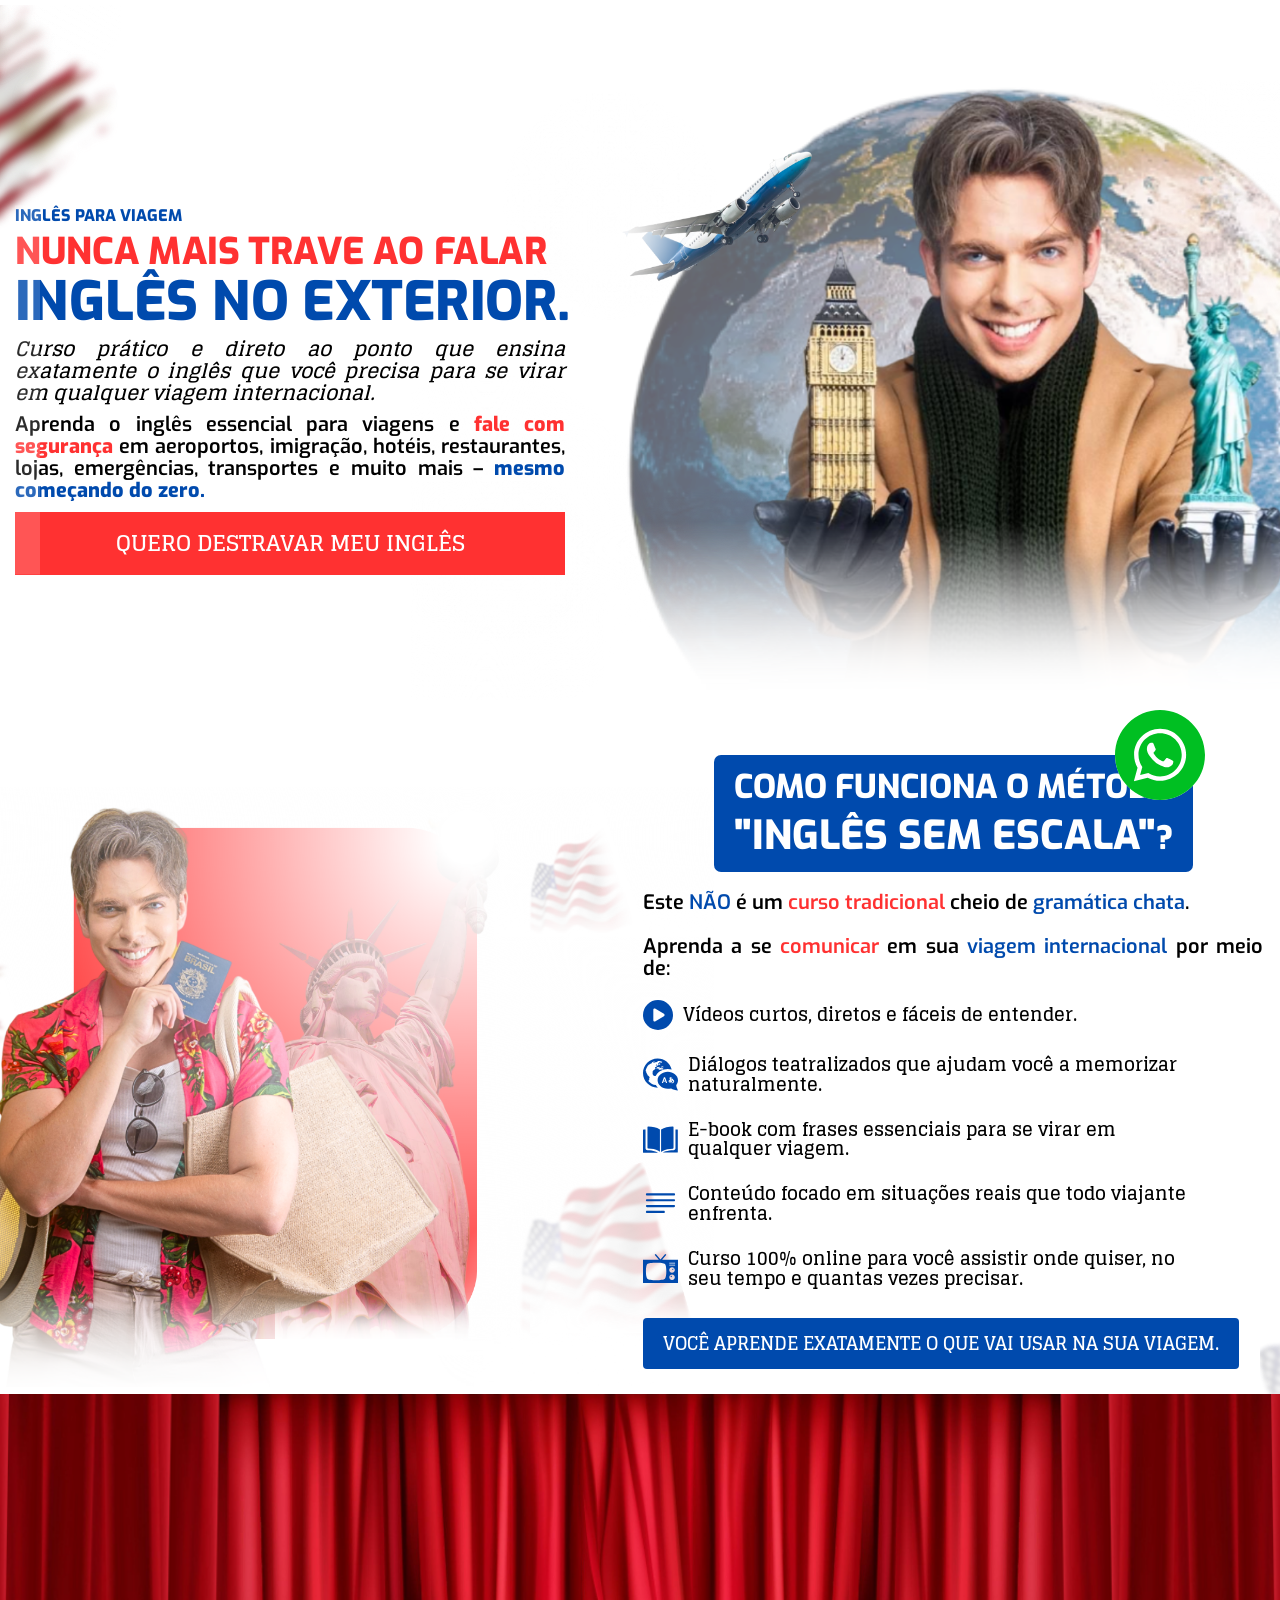
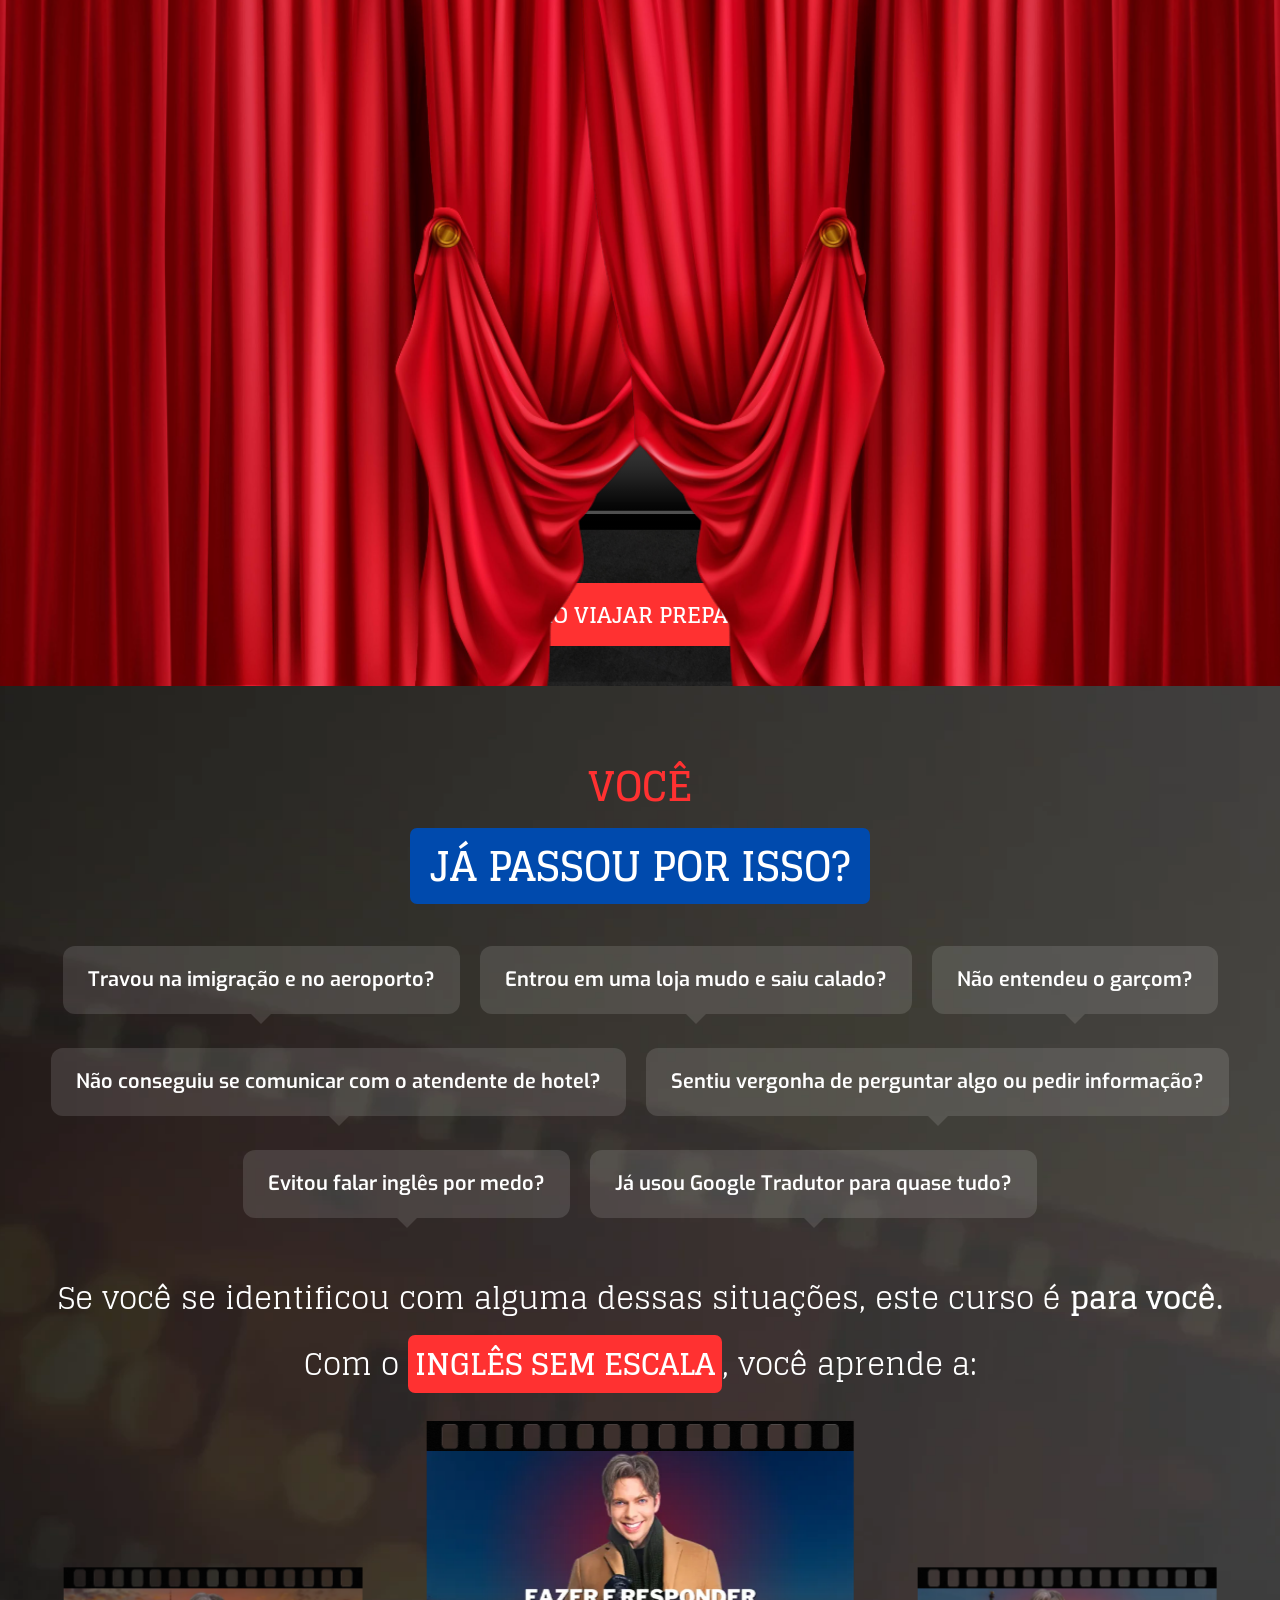
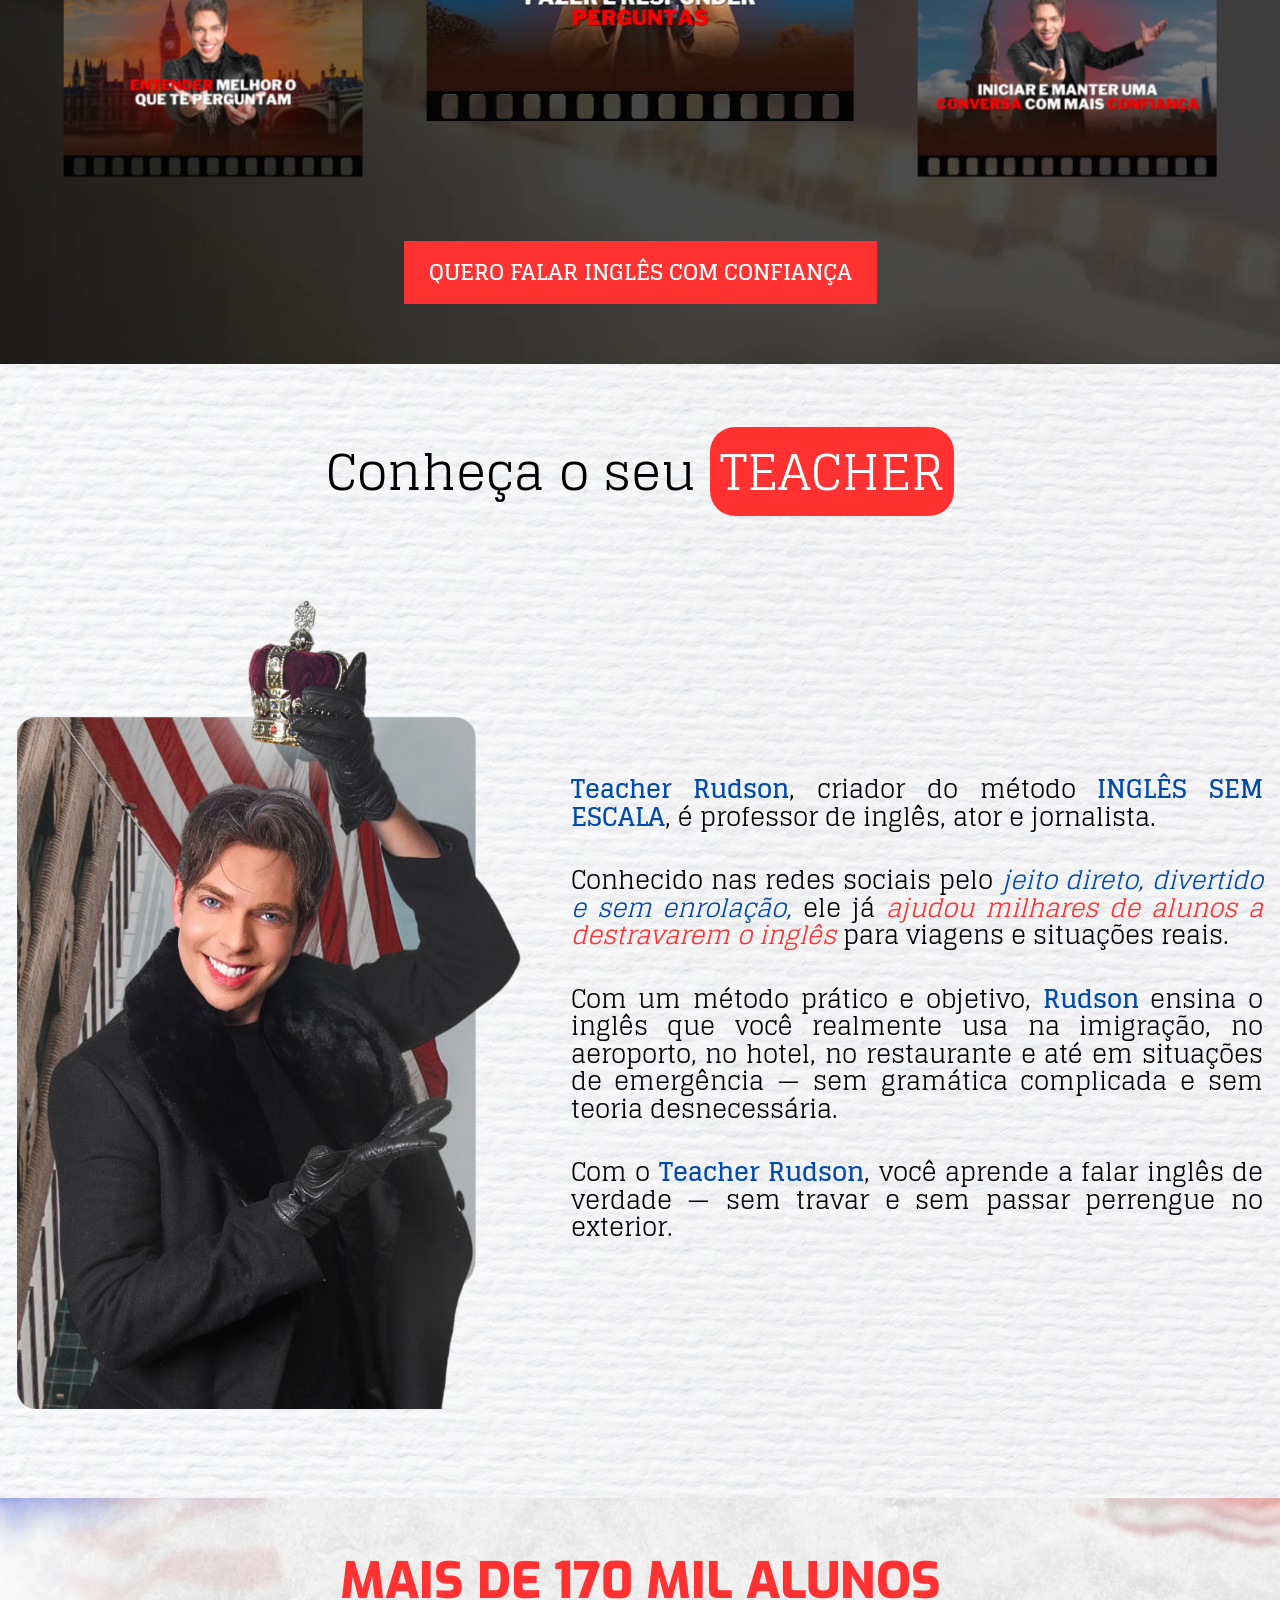
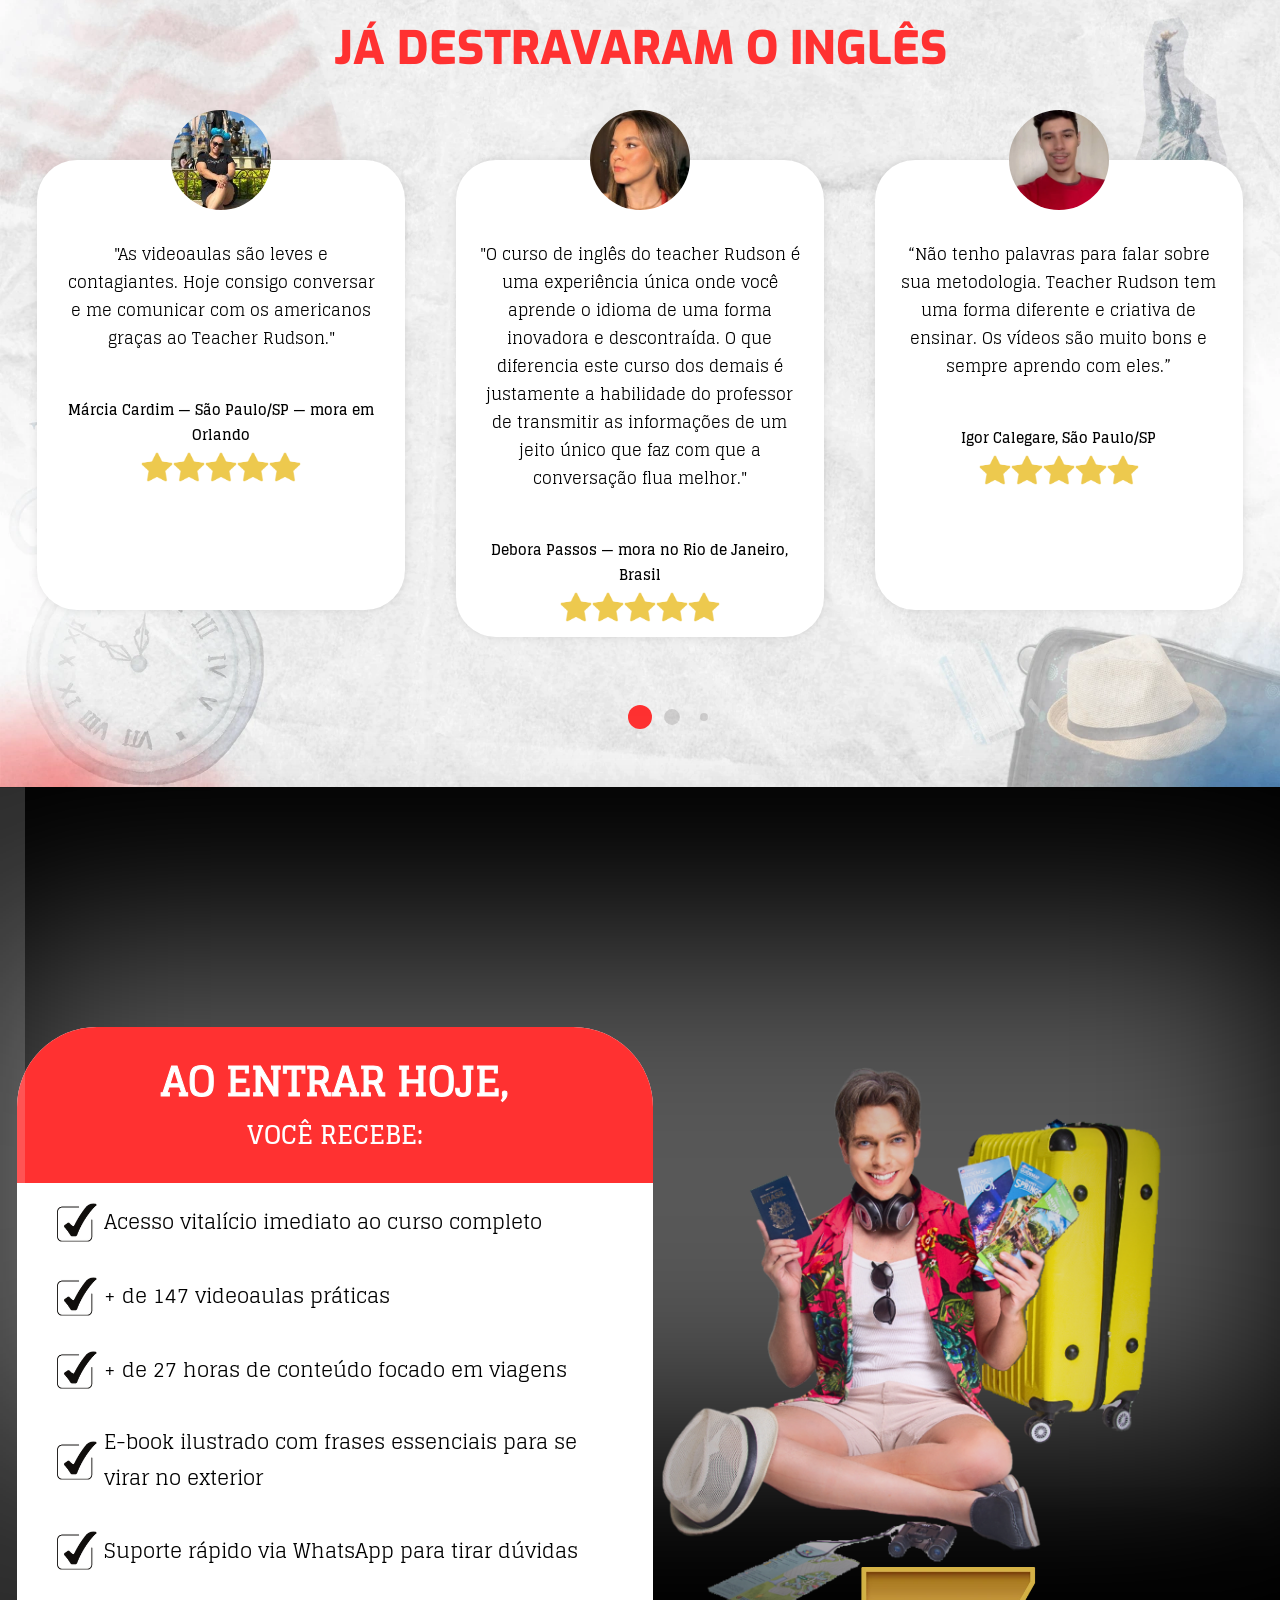
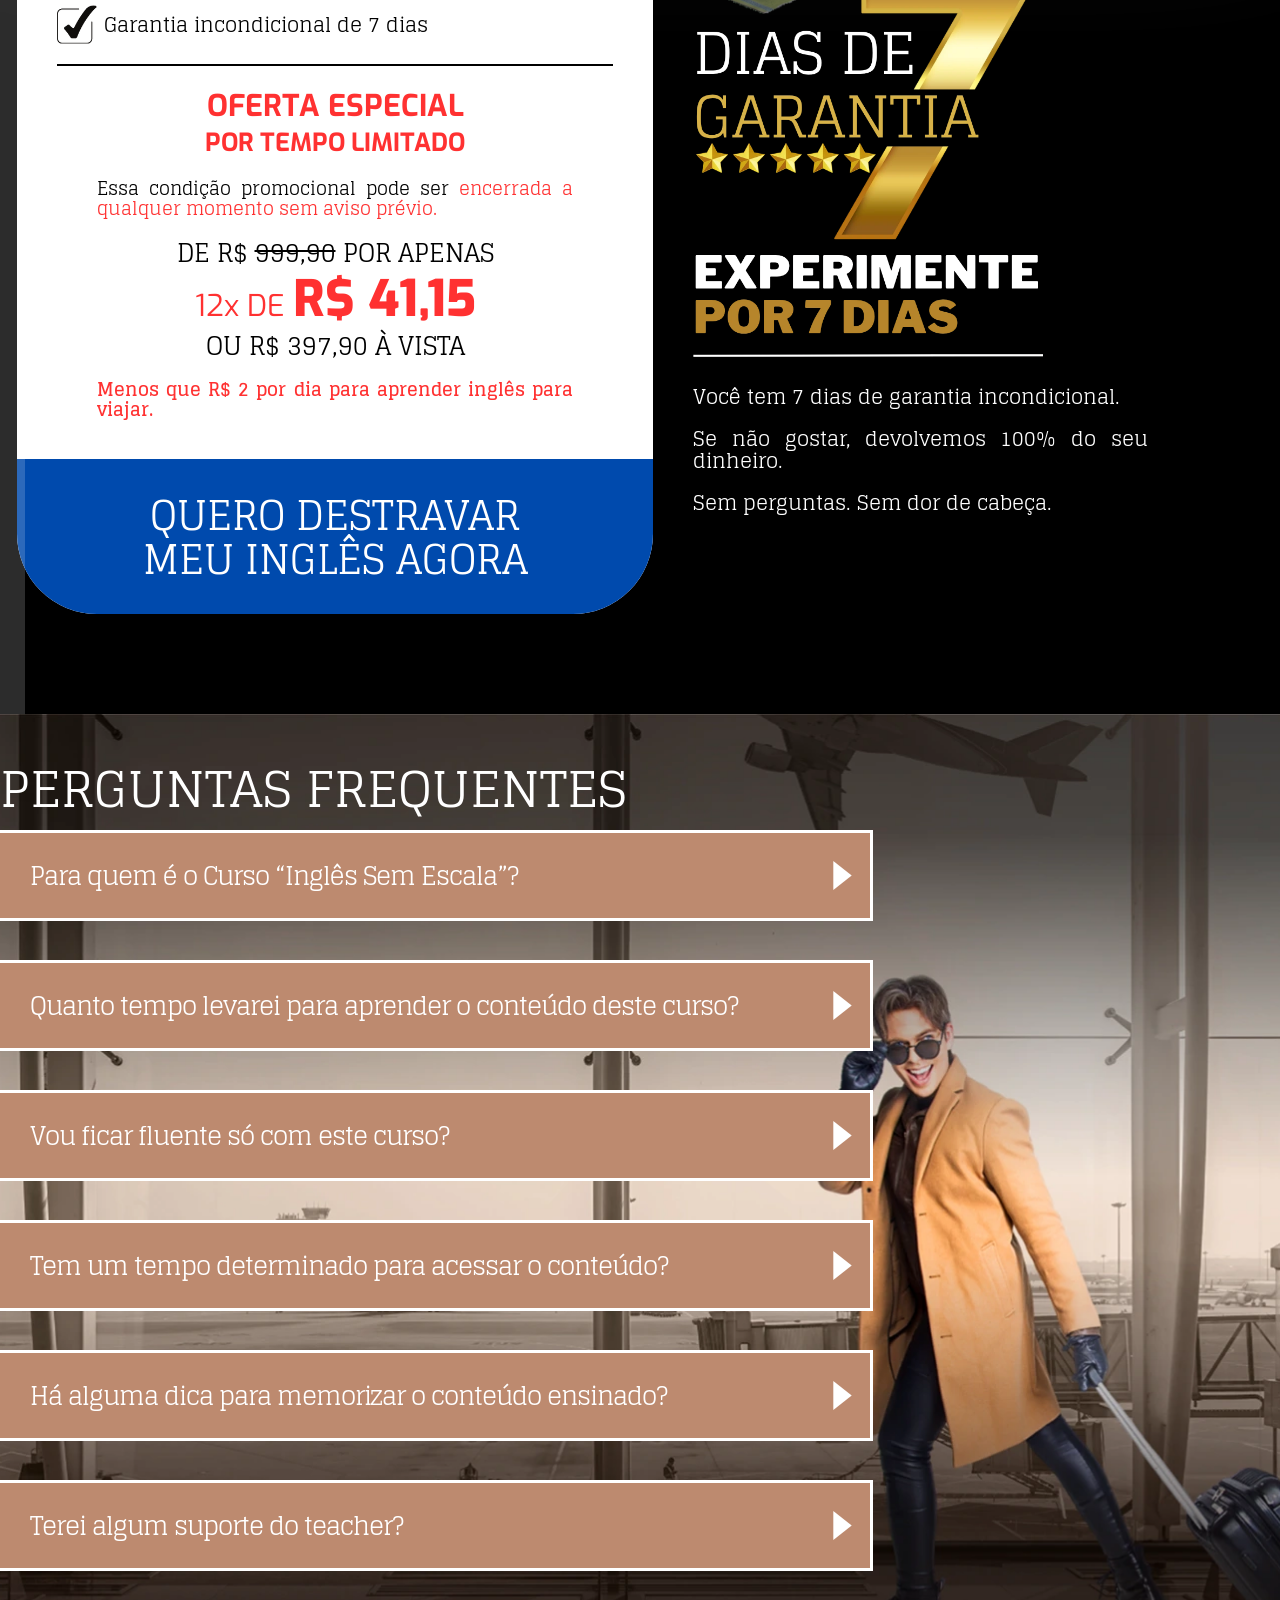
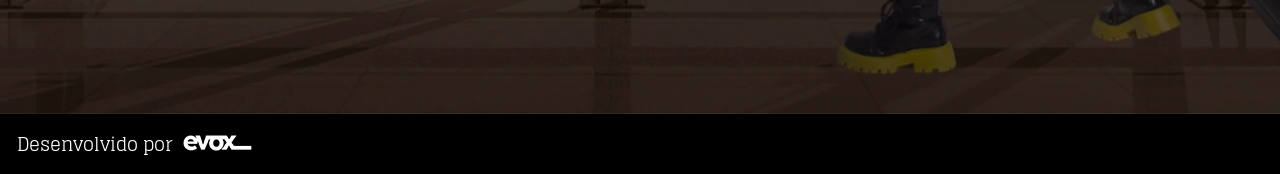
==== commit a8b5b12c: "add: files and text" ====
--- a/index.html
+++ b/index.html
@@ -3,7 +3,7 @@
 <head>
     <meta charset="UTF-8">
     <meta name="viewport" content="width=device-width, initial-scale=1.0">
-    <title>Inglês sem escala | Fale com o mundo, viaje sem barreiras</title>
+    <title>Inglês para Viagem: Fale Sem Travar no Exterior</title>
     <link rel="preload" href="https://www.cursoinglessemescala.com.br/img/hero/logo.webp" as="image" type="image/webp">
     <link rel="preload" href="https://www.cursoinglessemescala.com.br/img/section2/asset.webp" as="image" type="image/webp">
     <link rel="preload" href="https://www.cursoinglessemescala.com.br/img/hero/asset_hero.webp" as="image" type="image/webp">
@@ -23,26 +23,26 @@
     <link rel="icon" type="image/svg+xml" href="./favicon/favicon.svg" />
     <link rel="shortcut icon" href="./favicon/favicon.ico" />
     <link rel="apple-touch-icon" sizes="180x180" href="./favicon/apple-touch-icon.png" />
-    <meta name="apple-mobile-web-app-title" content="Inglês sem escala | Fale com o mundo, viaje sem barreiras" />
+    <meta name="apple-mobile-web-app-title" content="Inglês para Viagem: Fale Sem Travar no Exterior" />
     <link rel="manifest" href="./favicon/site.webmanifest" />
 
-    <meta name="title" content="Inglês sem escala | Fale com o mundo, viaje sem barreiras">
+    <meta name="title" content="Inglês para Viagem: Fale Sem Travar no Exterior">
     <meta name="author" content="EVOX">
-    <meta name="description" content="Um curso com uma linguagem diferente e teatralizada que vai te auxiliar no processo de compreensão e comunicação, tudo isso com muita diversão e dinamismo.">
+    <meta name="description" content="Curso online direto ao ponto para você falar inglês em viagens com segurança. Aprenda rápido e viaje sem medo.">
     <!-- META TAGS(OPEN GRAPH)     -->
-    <meta property="og:title" content="Inglês sem escala | Fale com o mundo, viaje sem barreiras"/>
+    <meta property="og:title" content="Inglês para Viagem: Fale Sem Travar no Exterior"/>
     <meta property="og:type" content="company"/>
-    <meta property="og:description" content="Um curso com uma linguagem diferente e teatralizada que vai te auxiliar no processo de compreensão e comunicação, tudo isso com muita diversão e dinamismo."/>
+    <meta property="og:description" content="Curso online direto ao ponto para você falar inglês em viagens com segurança. Aprenda rápido e viaje sem medo."/>
     <meta property="og:image" content="https://www.cursoinglessemescala.com.br/img/section5/teacher.webp"/>
     <meta property="og:url" content="https://www.cursoinglessemescala.com.br"/>
     <meta property="og:site_name" content="Inglês sem escala"/>
     <meta name="twitter:card" content="summary">
-    <meta name="twitter:description" content="Um curso com uma linguagem diferente e teatralizada que vai te auxiliar no processo de compreensão e comunicação, tudo isso com muita diversão e dinamismo.">
+    <meta name="twitter:description" content="Curso online direto ao ponto para você falar inglês em viagens com segurança. Aprenda rápido e viaje sem medo.">
     <meta property="twitter:url" content="https://www.cursoinglessemescala.com.br"/>
-    <meta property="twitter:title" content="Inglês sem escala | Fale com o mundo, viaje sem barreiras"/>
+    <meta property="twitter:title" content="Inglês para Viagem: Fale Sem Travar no Exterior"/>
     <meta property="twitter:image" content="https://www.cursoinglessemescala.com.br/img/section5/teacher.webp"/>
     <link rel="canonical" href="https://www.cursoinglessemescala.com.br" />
-    <script type="application/ld+json">{ "@context": "https://schema.org/", "@type": "WebSite", "name": "Inglês sem escala | Fale com o mundo, viaje sem barreiras", "url": "https://www.cursoinglessemescala.com.br", "potentialAction": { "@type": "SearchAction", "target": "{search_term_string}", "query-input": "required name=search_term_string" }}</script>
+    <script type="application/ld+json">{ "@context": "https://schema.org/", "@type": "WebSite", "name": "Inglês para Viagem: Fale Sem Travar no Exterior", "url": "https://www.cursoinglessemescala.com.br", "potentialAction": { "@type": "SearchAction", "target": "{search_term_string}", "query-input": "required name=search_term_string" }}</script>
     <script type="application/ld+json">{ "@context": "https://schema.org", "@type": "Organization", "name": "Inglês sem escala", "url": "https://www.cursoinglessemescala.com.br", "logo": "https://www.cursoinglessemescala.com.br/img/hero/logo.webp", "contactPoint": { "@type": "ContactPoint", "telephone": "5511952269550", "contactType": "customer service", "contactOption": "TollFree", "areaServed": "BR", "availableLanguage": "Portuguese" }, "sameAs": [ "https://www.cursoinglessemescala.com.br" ]}</script>
 </head>
 <body>
@@ -137,7 +137,7 @@
                             </span>
                         </li>
                     </ul>
-                    <p>“VOCÊ APRENDE EXATAMENTE O QUE VAI USAR NA SUA VIAGEM.”</p>
+                    <p>VOCÊ APRENDE EXATAMENTE O QUE VAI USAR NA SUA VIAGEM.</p>
                 </div>
             </div>
         </div>
@@ -150,14 +150,17 @@
                         <h2>VIAJE PREPARADO. <br><span>COMUNIQUE-SE COM O MUNDO.</span></h2>
                         <p>Você não precisa ser fluente. <br>Você precisa saber se virar.</p>
                         <h4>
-                            Fale inglês o suficiente para se virar em qualquer viagem internacional – sem travar e sem medo. 
+                            Aprenda o inglês necessário para viajar pelo mundo sem travar e sem medo.
                         </h4>
                     </div>
                     <div class="video">
                         <video id="video-apresentacao" class="video-js" controls playsinline webkit-playsinline preload="metadata" data-setup='{}' width="800" height="500">
                             <source src="videos/curso/apresentacao.mp4" type="video/mp4" />
+                            <source src="videos/curso/apresentacao.mov" type="video/mov" />
+                            <source src="videos/curso/apresentacao.webm" type="video/webm" />
+
                             <p class="vjs-no-js">
-                                To view this video please enable JavaScript, and consider upgrading to a web browser that
+                                Seu navegador não suporta o elemento de vídeo.
                             </p>
                         </video>
                     </div>
@@ -183,8 +186,11 @@
                 <div class="situations-grid__item">Evitou falar inglês por medo?</div>
                 <div class="situations-grid__item">Já usou Google Tradutor para quase tudo?</div>
             </div>
-            <h3>Este curso é para <strong>VOCÊ</strong>. Com o <span><strong>INGLÊS SEM ESCALA</strong></span> , esteja pronto para:</h3>
-            <div class="swiper">
+            <h3>
+                Se você se identificou com alguma dessas situações, este curso é <strong>para você.</strong> <br><br>
+                Com o <span><strong>INGLÊS SEM ESCALA</strong></span>, você aprende a: 
+            </h3>
+            <div class="swiper swiper-capas">
                 <div class="swiper-wrapper">
                     <div class="swiper-slide">
                         <div class="image">
@@ -252,13 +258,20 @@
                 </div>
                 <div class="text">
                     <p>
-                        O <strong>Teacher Rudson</strong> – criador do método <span class="red">“INGLÊS SEM ESCALA”</span> – é professor de inglês, ator e jornalista. Conhecido nas redes sociais pelo <i>jeito direto, divertido e sem enrolação,</i> ele já <i class="red">ajudou milhares de alunos a destravarem o inglês</i> para viagens e situações reais.
-                    </p>
-                    <p>
-                        <i>Comunicativo e prático</i>, Rudson Mazzorana <i class="red">ensina o inglês que você realmente</i> usa na imigração, no aeroporto, no hotel, no restaurante, na emergência e demais situações de viagem – <i>sem gramática complicada e sem teoria desnecessária.</i>
-                    </p>
-                    <p>
-                        Com o Teacher Rudson, <i class="red">você aprende a falar de verdade</i> sem travar nem passar perrengue <i>no exterior. </i>
+                        <strong>Teacher Rudson</strong>, criador do método <span class="red"><strong>INGLÊS SEM ESCALA</strong></span>, é professor de inglês, ator e jornalista.
+
+                    </p>
+                    <p>     
+                        
+                        Conhecido nas redes sociais pelo <i>jeito direto, divertido e sem enrolação,</i> ele já <i class="red">ajudou milhares de alunos a destravarem o inglês</i> para viagens e situações reais.
+                        
+                    </p>
+                    <p> 
+                        Com um método prático e objetivo, <span class="red"><strong>Rudson</strong></span> ensina o inglês que você realmente usa na imigração, no aeroporto, no hotel, no restaurante e até em situações de emergência — sem gramática complicada e sem teoria desnecessária.
+                        
+                    </p>
+                    <p> 
+                        Com o <span class="red"><strong>Teacher Rudson</strong></span>, você aprende a falar inglês de verdade — sem travar e sem passar perrengue no exterior.
                     </p>
                 </div>
             </div>
@@ -266,50 +279,132 @@
     </section>
     <section class="section_6">
         <div class="content">
-            <h2>o que falam de mim por aí</h2>
-            <div class="swiper swiper-testimonial grid-col-3">
+            <h2>Mais de 170 mil alunos <br><span>já destravaram o inglês</span></h2>
+            <div class="swiper swiper-testimonial">
                 <div class="swiper-wrapper">
-                  <div class="swiper-slide testimonial-items">
-                    <div class="testimonial-img tm-img-1">
-                        <img src="./img/section5/teacher.webp" alt="Amy | Inglês sem escala">
-                    </div>
-                    <p class="testimonial-text">Discovering Be Better was a game-changer! Their unmatched
-                      expertise skyrocketed my online
-                      presence and credibility.
-                      Highly recommended</p>
-                    <h3 class="testimonial-title">Amy</h3>
-                    <div class="review-stars">
-          
-                    </div>
-                  </div>
-                  <div class="swiper-slide testimonial-items">
-                    <div class="testimonial-img tm-img-2">
-                        <img src="./img/section5/teacher.webp" alt="Amy | Inglês sem escala">
-                    </div>
-                    <p class="testimonial-text">Thanks to Be Better, I've unlocked my true potential and
-                      transformed how others perceive me. Their tailored strategies
-                      are a must for anyone looking to stand out!</p>
-                    <h3 class="testimonial-title">Jhon</h3>
-                    <div class="review-stars">
-
-                    </div>
-                  </div>
-                  <div class="swiper-slide testimonial-items">
-                    <div class="testimonial-img tm-img-3">
-                        <img src="./img/section5/teacher.webp" alt="Amy | Inglês sem escala">
-                    </div>
-                    <p class="testimonial-text">Working with Be Better, was one of the best career decisions
-                      I've made. Their dedication resulted in a brand identity
-                      that truly resonates with my audience. Invest in your personal brand with them – you
-                      won't regret it!</p>
-                    <h3 class="testimonial-title">Katie</h3>
-                    <div class="review-stars">          
-                    </div>
-                  </div>
-        
+                    <div class="swiper-slide testimonial-items">
+                        <div class="wrapper">
+                            <div class="testimonial-img tm-img-1">
+                                <img src="./img/section6/alunos/marcia.webp" alt="Márcia Cardim, São Paulo/SP | Inglês sem escala">
+                            </div>
+                            <p class="testimonial-text">
+                                "As videoaulas são leves e contagiantes. Hoje consigo conversar e me comunicar com os americanos graças ao Teacher Rudson."
+                            </p>
+                            <h3 class="testimonial-title">Márcia Cardim — São Paulo/SP — mora em Orlando</h3>
+                            <div class="review-stars"></div>
+                        </div>
+                    </div>
+                    <div class="swiper-slide testimonial-items">
+                        <div class="wrapper">
+                            <div class="testimonial-img tm-img-1">
+                                <img src="./img/section6/alunos/debora.webp" alt="Debora Passos, Rio de Janeiro | Inglês sem escala">
+                            </div>
+                            <p class="testimonial-text">
+                                "O curso de inglês do teacher Rudson é uma experiência única onde você aprende o idioma de uma forma inovadora e descontraída. O que diferencia este curso dos demais é justamente a habilidade do professor de transmitir as informações de um jeito único que faz com que a conversação flua melhor."
+                            </p>
+                            <h3 class="testimonial-title">Debora Passos — mora no Rio de Janeiro, Brasil</h3>
+                            <div class="review-stars"></div>
+                        </div>
+                    </div>
+                    <div class="swiper-slide testimonial-items">
+                        <div class="wrapper">
+                            <div class="testimonial-img tm-img-1">
+                                <img src="./img/section6/alunos/igor.webp" alt="Igor Calegare, São Paulo/SP | Inglês sem escala">
+                            </div>
+                            <p class="testimonial-text">
+                                “Não tenho palavras para falar sobre sua metodologia. Teacher Rudson tem uma forma diferente e criativa de ensinar.  Os vídeos são muito bons e sempre aprendo com eles.”
+                            </p>
+                            <h3 class="testimonial-title">Igor Calegare, São Paulo/SP</h3>
+                            <div class="review-stars"></div>
+                        </div>
+                    </div>
+                    <div class="swiper-slide testimonial-items">
+                        <div class="wrapper">
+                            <div class="testimonial-img tm-img-1">
+                                <img src="./img/section6/alunos/kamille.webp" alt="Kamille Costa, São Paulo/SP | Inglês sem escala">
+                            </div>
+                            <p class="testimonial-text">
+                                "Seus vídeos são muito didáticos e diferentes. Sua metodologia ajuda muito na aprendizagem. Ele ensina várias formas de falar a mesma coisa em Inglês. Acho isso muito importante e não havia encontrado isso em outros cursos."
+                            </p>
+                            <h3 class="testimonial-title">Kamille Costa, São Paulo/SP — mora em Barcelona</h3>
+                            <div class="review-stars"></div>
+                        </div>
+                    </div>
+                    <div class="swiper-slide testimonial-items">
+                        <div class="wrapper">
+                            <div class="testimonial-img tm-img-1">
+                                <img src="./img/section6/alunos/lucilene.webp" alt="Lucilene Rovida, Curitiba | Inglês sem escala">
+                            </div>
+                            <p class="testimonial-text">
+                                "Estou amando as aulas. Ele utiliza um método que você não sente que está estudando. Traz mais leveza no aprender."
+                            </p>
+                            <h3 class="testimonial-title">Lucilene Rovida — Curitiba, Brasil</h3>
+                            <div class="review-stars"></div>
+                        </div>
+                    </div>
+                    <div class="swiper-slide testimonial-items">
+                        <div class="wrapper">
+                            <div class="testimonial-img tm-img-1">
+                                <img src="./img/section6/alunos/alessandra.webp" alt="Alessandra Figueiredo, Paraíba | Inglês sem escala">
+                            </div>
+                            <p class="testimonial-text">
+                                "As aulas são criativas, e apesar de curtas, trazem muita informação valiosa. O professor Rudson é muito gentil e divertido. São aulas on-line, mas eu aprendi e aprendo muito com ele."
+                            </p>
+                            <h3 class="testimonial-title">Alessandra Figueiredo — Paraíba, Brasil</h3>
+                            <div class="review-stars"></div>
+                        </div>
+                    </div>
+                    <div class="swiper-slide testimonial-items">
+                        <div class="wrapper">
+                            <div class="testimonial-img tm-img-1">
+                                <img src="./img/section6/alunos/antonio.webp" alt="Antônio Neto, Curitiba | Inglês sem escala">
+                            </div>
+                            <p class="testimonial-text">
+                                "A metodologia é agradável e parece personalizada ao passo que consegue identificar as dificuldades do aluno e adapta o conteúdo para tornar mais fácil a aprendizagem e fixação do vocabulário."
+                            </p>
+                            <h3 class="testimonial-title">Antônio Neto — Curitiba, Brasil</h3>
+                            <div class="review-stars"></div>
+                        </div>
+                    </div>
+                    <div class="swiper-slide testimonial-items">
+                        <div class="wrapper">
+                            <div class="testimonial-img tm-img-1">
+                                <img src="./img/section6/alunos/tatiane.webp" alt="Tatiane Magalhães | Inglês sem escala">
+                            </div>
+                            <p class="testimonial-text">
+                                "O professor Rudson tem uma dinâmica incrível no ensinamento. As aulas são super práticas. Os vídeos são úteis e divertidos. Tenho aprendido e destravado meu inglês a cada dia mais com o curso para viagem. Estou feliz porque vi que é super possível aprender inglês."
+                            </p>
+                            <h3 class="testimonial-title">Tatiane Magalhães — mora nos Estados Unidos</h3>
+                            <div class="review-stars"></div>
+                        </div>
+                    </div>
+                    <div class="swiper-slide testimonial-items">
+                        <div class="wrapper">
+                            <div class="testimonial-img tm-img-1">
+                                <img src="./img/section6/alunos/giovanna.webp" alt="Giovanna Tozza, Florianópolis | Inglês sem escala">
+                            </div>
+                            <p class="testimonial-text">
+                                "Estou muito satisfeita com as aulas. Consegui tirar bom proveito do que aprendi com os vídeos. Sempre que viajo, tento colocar em prática o que aprendi com o Teacher Rudson. Aprendi muito mais do que na escola anterior que eu fazia. Recomendo muito as aulas. Vale a pena."
+                            </p>
+                            <h3 class="testimonial-title">Giovanna Tozza — Florianópolis, Brasil</h3>
+                            <div class="review-stars"></div>
+                        </div>
+                    </div>
+                    <div class="swiper-slide testimonial-items">
+                        <div class="wrapper">
+                            <div class="testimonial-img tm-img-1">
+                                <img src="./img/section6/alunos/erivania.webp" alt="Erivânia Santos, Novo Hamburgo/RS | Inglês sem escala">
+                            </div>
+                            <p class="testimonial-text">
+                                "O professor Rudson tem uma didática muito clara. É um profissional bastante qualificado que ajudou muito a melhorar o meu inglês."
+                            </p>
+                            <h3 class="testimonial-title">Erivânia Santos — Novo Hamburgo, Rio Grande do Sul</h3>
+                            <div class="review-stars"></div>
+                        </div>
+                    </div>
                 </div>
                 <div class="swiper-pagination"></div>
-              </div>
+            </div>
         </div>
     </section>
     <section class="section_7">
@@ -317,45 +412,48 @@
             <div class="wrapper">
                 <div class="box-precos">
                     <div class="header">
-                        <h2>BENEFÍCIOS <br><span>O QUE VOCÊ RECEBE:</span></h2>
+                        <h2>AO ENTRAR HOJE, <br><span>VOCÊ RECEBE:</span></h2>
                     </div>
                     <div class="body">
                         <ul>
                            <li>
                                 <img src="./img/section7/check.webp" alt="Check"> 
-                                Acesso vitalício imediato após o pagamento
+                                Acesso vitalício imediato ao curso completo
                             </li>
                             <li>
                                 <img src="./img/section7/check.webp" alt="Check"> 
-                                + de 147 videoaulas
+                                + de 147 videoaulas práticas
                             </li>
                             <li>
                                 <img src="./img/section7/check.webp" alt="Check"> 
-                                + de 27 horas de conteúdo
+                                + de 27 horas de conteúdo focado em viagens
                             </li>
                             <li>
                                 <img src="./img/section7/check.webp" alt="Check"> 
-                                E-book ilustrado com frases essenciais
+                                E-book ilustrado com frases essenciais para se virar no exterior
                             </li>
                             <li>
                                 <img src="./img/section7/check.webp" alt="Check"> 
-                                Suporte ágil via whatsapp para tirar dúvidas
+                                Suporte rápido via WhatsApp para tirar dúvidas
                             </li>
                             <li>
                                 <img src="./img/section7/check.webp" alt="Check"> 
-                                7 dias de garantia incondicional
+                                Garantia incondicional de 7 dias
                             </li>
                         </ul>
                         <div class="promotion">
-                            <h3 id="title">OFERTA POR TEMPO LIMITADO</h3>
-                            <p>Essa condição especial pode sair do ar a qualquer momento.</p>
-                            <h4>DE R$ <s>999,90</s>  POR APENAS</h4>
-                            <h3>12x DE <span>R$ 41,15</span></h3>
-                            <h4>OU R$ 397,90 À VISTA</h4>
-                        </div>
+                            <h3 id="title"><strong>OFERTA ESPECIAL <br><div class="small">POR TEMPO LIMITADO</div></strong></h3>
+                                <p>
+                                    Essa condição promocional pode ser <span id="red">encerrada a qualquer momento sem aviso prévio.</span>
+                                </p>
+                                <h4>DE R$ <s>999,90</s>  POR APENAS</h4>
+                                <h3>12x DE <span>R$ 41,15</span></h3>
+                                <h4>OU R$ 397,90 À VISTA</h4>
+                                <p id="destaque">Menos que R$ 2 por dia para aprender inglês para viajar.</p>
+                            </div>
                     </div>
                     <a href="https://pay.kiwify.com.br/RpRDnio" title="Adquirir o curso" target="_blank" class="cta" id="animation-btn">
-                        QUERO ME PREPARAR <br>PARA VIAJAR AGORA
+                        QUERO DESTRAVAR <br>MEU INGLÊS AGORA
                     </a>                    
                 </div>
                 <div class="garantia">
@@ -455,9 +553,9 @@
         </div>
     </footer>
 
-<script src="https://vjs.zencdn.net/8.10.0/video.min.js"></script>
-<script src="https://cdn.jsdelivr.net/npm/swiper@11/swiper-bundle.min.js"></script>
-<script>
+<script src="https://vjs.zencdn.net/8.10.0/video.min.js" defer></script>
+<script src="https://cdn.jsdelivr.net/npm/swiper@11/swiper-bundle.min.js" defer></script>
+<script defer>
   // Espera tudo carregar
   window.onload = function() {
     // Array para controlar todos os players
@@ -534,9 +632,9 @@
     });
   };
 </script>
-<script>
+<script defer>
     document.addEventListener("DOMContentLoaded", () => {
-        const swiper = new Swiper('.swiper', {
+        const swiper = new Swiper('.swiper-capas', {
             loop: true,
             centeredSlides: true,
             autoplay: {
@@ -554,31 +652,35 @@
             }
         })
 
-        var swiperTestimonial = new Swiper(".swiper-testimonial", {
-            slidesPerView: 1,
-            slidesPerGroup: 1,
-            spaceBetween: 30,
-            speed: 1300,
+        const swiperTestimonial = new Swiper(".swiper-testimonial", {
+            grabCursor: true,
+            autoplay: {
+                delay: 5000,
+                disableOnInteraction: false,
+            },
             rewind: true,
-            autoplay: true,
             pagination: {
                 el: ".swiper-pagination",
-                clickable: true
+                clickable: true,
+                dynamicBullets: true,
             },
+            speed: 800,
             breakpoints: {
+                480: {
+                    slidesPerView: 1,
+                },
                 768: {
-                slidesPerView: 3,
-                slidesPerGroup: 3
+                    slidesPerView: 2,
                 },
-                480: {
-                slidesPerView: 2,
-                slidesPerGroup: 1
+                1024: {
+                    slidesPerView: 3,
+                    spaceBetween: 10,
                 }
             }
         });
     });
 </script>
-<script> 
+<script defer> 
     document.addEventListener("DOMContentLoaded", () => {
         const section_3 = document.querySelector("section.section_3");
 
@@ -598,7 +700,7 @@
         observer.observe(section_3);
     });
 </script>
-<script>
+<script defer>
     document.addEventListener('DOMContentLoaded', function () {
         const collapsibles = document.querySelectorAll('.collapsible');
 
--- a/css/style.css
+++ b/css/style.css
@@ -345,7 +345,7 @@
     color: #ff3131;
 }
 section.section_2 .wrapper .text p{
-    font-size: clamp(var(--font-size-sm), 3vw, var(--font-size-md));
+    font-size: clamp(var(--font-size-sm), 3vw, 1.1rem);
     font-weight: var(--font-weight-semibold);
     border-radius: 4px;
     padding: 10px 20px;
@@ -496,7 +496,7 @@
 section.section_3 .wrapper .center .video video{
     background-color: #000;
     width: 100%;
-    height: 500px;
+    height: 450px;
 }
 section.section_3 .wrapper .cta{
     width: 100%;
@@ -728,44 +728,46 @@
     text-align: center;
     color: #ff3131;
     font-family: "Exo", serif;
-    font-size: var(--font-size-4xl);
+    font-size: clamp(var(--font-size-2xl), 5vw, var(--font-size-4xl));
     font-weight: var(--font-weight-extrabold);
     text-transform: uppercase;
     margin-bottom: 30px;
 }
-.swiper-testimonial{
+section.section_6 h2 span{
+    font-size: clamp(var(--font-size-xl), 5vw, 46px);
+}
+section.section_6 .swiper-testimonial{
     width: 100%;
     height: 100%;
     margin: 0 auto;
   }
-.swiper-testimonial .swiper-wrapper{
+section.section_6 .swiper-testimonial .swiper-wrapper{
     padding: 50px 0 !important;
-}
-  .swiper-slide {
-    position: relative;
-
-    width: 100%;
-    height: 100%;
-    min-height: 300px;
-    text-align: center;
+    padding-bottom: 100px !important;
+}
+section.section_6 .swiper-slide {
+    display: flex;
+    justify-content: center;
+    align-items: center;
+    flex-direction: column;
+  }
+section.section_6 .swiper-slide .wrapper{
+    width: 90%;
+    min-height: 450px;
+    text-align: center;
+    background: #fff;
     border-radius: 40px;
     padding: 30px 23px;
-    background: #fff;
-    display: flex;
-    justify-content: center;
-    align-items: center;
-    flex-direction: column;
     box-shadow: 0px 0px 10px 0px rgba(0, 0, 0, 0.1);
-  }
-  
-  .swiper-slide img {
+}
+ section.section_6 .swiper-slide img {
     display: block;
     width: 100%;
     height: 100%;
     object-fit: cover;
   }
   
-  .swiper-pagination-bullet {
+ section.section_6 .swiper-pagination-bullet {
     width: var(
       --swiper-pagination-bullet-width,
       var(--swiper-pagination-bullet-size, 15px)
@@ -776,55 +778,34 @@
     );
     background: #d9d9d9;
     background: #504b4b;
-  }
-  
-  .swiper-horizontal > .swiper-pagination-bullets,
-  .swiper-pagination-bullets.swiper-pagination-horizontal,
-  .swiper-pagination-custom,
-  .swiper-pagination-fraction {
-    bottom: var(--swiper-pagination-bottom, -4px);
-  }
-  
-  .swiper-pagination-bullet-active {
-    background: var(--primary-text);
-  }
-  
-  .swiper.testimonial-wrapper {
-    padding-top: 59px;
-    padding-bottom: 60px;
-  }
-  
-  .testimonial-items {
-  }
-  .testimonial-items .testimonial-text {
+}
+
+section.section_6 .swiper-pagination-bullet-active {
+    background: #ff3131;
+}
+
+section.section_6  .testimonial-items .testimonial-text {
     color: var(--white-text-white);
     text-align: center;
     font-size: 16px;
-    font-family: "Outfit";
     font-weight: normal;
     font-style: normal;
     max-width: 330px;
     margin-bottom: 45px;
     margin-top: 50px;
-    overflow: hidden;
-    display: -webkit-box;
-    -webkit-box-orient: vertical;
-    line-clamp: 4;
-    -webkit-line-clamp: 4;
   }
   
-  .testimonial-items .testimonial-title {
+  section.section_6 .testimonial-items .testimonial-title {
     color: var(--white-text-white);
     text-align: center;
-    font-size: 16px;
-    font-family: "Outfit";
+    font-size: 14px;
     font-weight: bold;
     font-style: normal;
     margin-bottom: 20px;
     position: relative;
   }
   
-  .testimonial-items .testimonial-title::before {
+  section.section_6 .testimonial-items .testimonial-title::before {
     content: "";
     position: absolute;
     left: -23px;
@@ -834,7 +815,7 @@
     background-color: var(--white-text-white);
   }
   
-  .testimonial-img {
+  section.section_6 .testimonial-img {
     background-color: #ff3131;
     border-radius: 50%;
     top: -50px;
@@ -850,7 +831,7 @@
     overflow: hidden;
   }
   
-  .testimonial-img::before {
+  section.section_6 .testimonial-img::before {
     content: "";
     position: absolute;
     left: 50%;
@@ -864,13 +845,13 @@
     background-size: cover;
   }
 
-.swiper-slide .review-stars{
+section.section_6 .swiper-slide .review-stars{
     display: flex;
     align-items: center;
     justify-content: center;
     gap: 5px;
 }
-.swiper-slide .review-stars:after{
+section.section_6 .swiper-slide .review-stars:after{
     content: "";
     position: absolute;
     left: 50%;
@@ -887,7 +868,7 @@
   
   /* media query  */
   @media screen and (min-width: 768px) {
-    .swiper-pagination-bullet {
+    section.section_6 .swiper-pagination-bullet {
       width: var(
         --swiper-pagination-bullet-width,
         var(--swiper-pagination-bullet-size, 24px)
@@ -897,8 +878,8 @@
         var(--swiper-pagination-bullet-size, 24px)
       );
     }
-    .section-title::before,
-    .section-title::after {
+    section.section_6 .section-title::before,
+    section.section_6 .section-title::after {
       width: 141px;
     }
   
@@ -906,7 +887,7 @@
     .section-title::after {
       left: 25%;
     }
-    .section-title::after {
+    section.section_6 .section-title::after {
       right: 25%;
     } */
   }
@@ -1004,15 +985,27 @@
     font-weight: var(--font-weight-normal);
     color: #ff3131;
 }
+section.section_7 .wrapper .box-precos .body .promotion h3 .small{
+    font-size: clamp(1rem, 5vw, var(--font-size-xl));
+}
 section.section_7 .wrapper .box-precos .body .promotion h3 span{
     font-weight: var(--font-weight-extrabold);
     font-size: clamp(var(--font-size-3xl), 5vw, var(--font-size-4xl));
 }
 section.section_7 .wrapper .box-precos .body .promotion p{
+    text-align: justify;
     font-size: clamp(var(--font-size-sm), 5vw, var(--font-size-base));
     font-weight: var(--font-weight-normal);
     line-height: 1.1;
     margin: 20px 0;
+}
+section.section_7 .wrapper .box-precos .body .promotion p #red{
+    color: #ff3131 !important;
+}
+section.section_7 .wrapper .box-precos .body .promotion p#destaque{
+    color: #ff3131 !important;
+    font-weight: var(--font-weight-extrabold);
+    margin-bottom: 0 !important;
 }
 section.section_7 .wrapper .box-precos .cta{
     display: inline-flex;
@@ -1377,6 +1370,9 @@
     main .wrapper .text .top h3{
         font-size: 13px;
     }
+    main .wrapper .text .top h1{
+        transform: none;
+    }
     main .wrapper .text .top h1 span{
         text-wrap: wrap;
     }
@@ -1411,32 +1407,7 @@
         padding: 0 10px;
     }
     section.section_6 h2{
-        font-size: var(--font-size-2xl);
-    }
-    section.section_6 .wrapper{
-        gap: 10px;
-    }
-    section.section_6 .wrapper .video{
-        border-radius: 35px;
-        flex-basis: 47%;
-        height: 300px;
-    }
-    section.section_6 .wrapper .video video{
-        width: 100% !important;
-        height: 100% !important;
-    }
-      section.section_6 .wrapper .video {
-        border-radius: 10px;
-        width: 100% !important;
-        height: 300px !important;
-    }
-      section.section_6 .wrapper .video .video-js{
-        width: 100% !important;
-        height: 300px !important;
-    }
-      section.section_6 .wrapper .video video{
-        width: 100% !important;
-        height: 300px !important;
+        font-size: var(--font-size-xl);
     }
     section.section_7{
         overflow: hidden;
@@ -1455,7 +1426,7 @@
         border-radius: 40px;
     }
     section.section_7 .wrapper .box-precos .header h2{
-        font-size: var(--font-size-2xl);
+        font-size: var(--font-size-xl);
     }
     section.section_7 .wrapper .box-precos .header h2 span{
         font-size: 1.1rem;
@@ -1477,7 +1448,7 @@
         text-align: justify;
     }
     section.section_7 .wrapper .box-precos .body .promotion h3{
-        font-size: var(--font-size-md);
+        font-size: var(--font-size-xl);
     }
     section.section_7 .wrapper .box-precos .cta{
         height: auto;
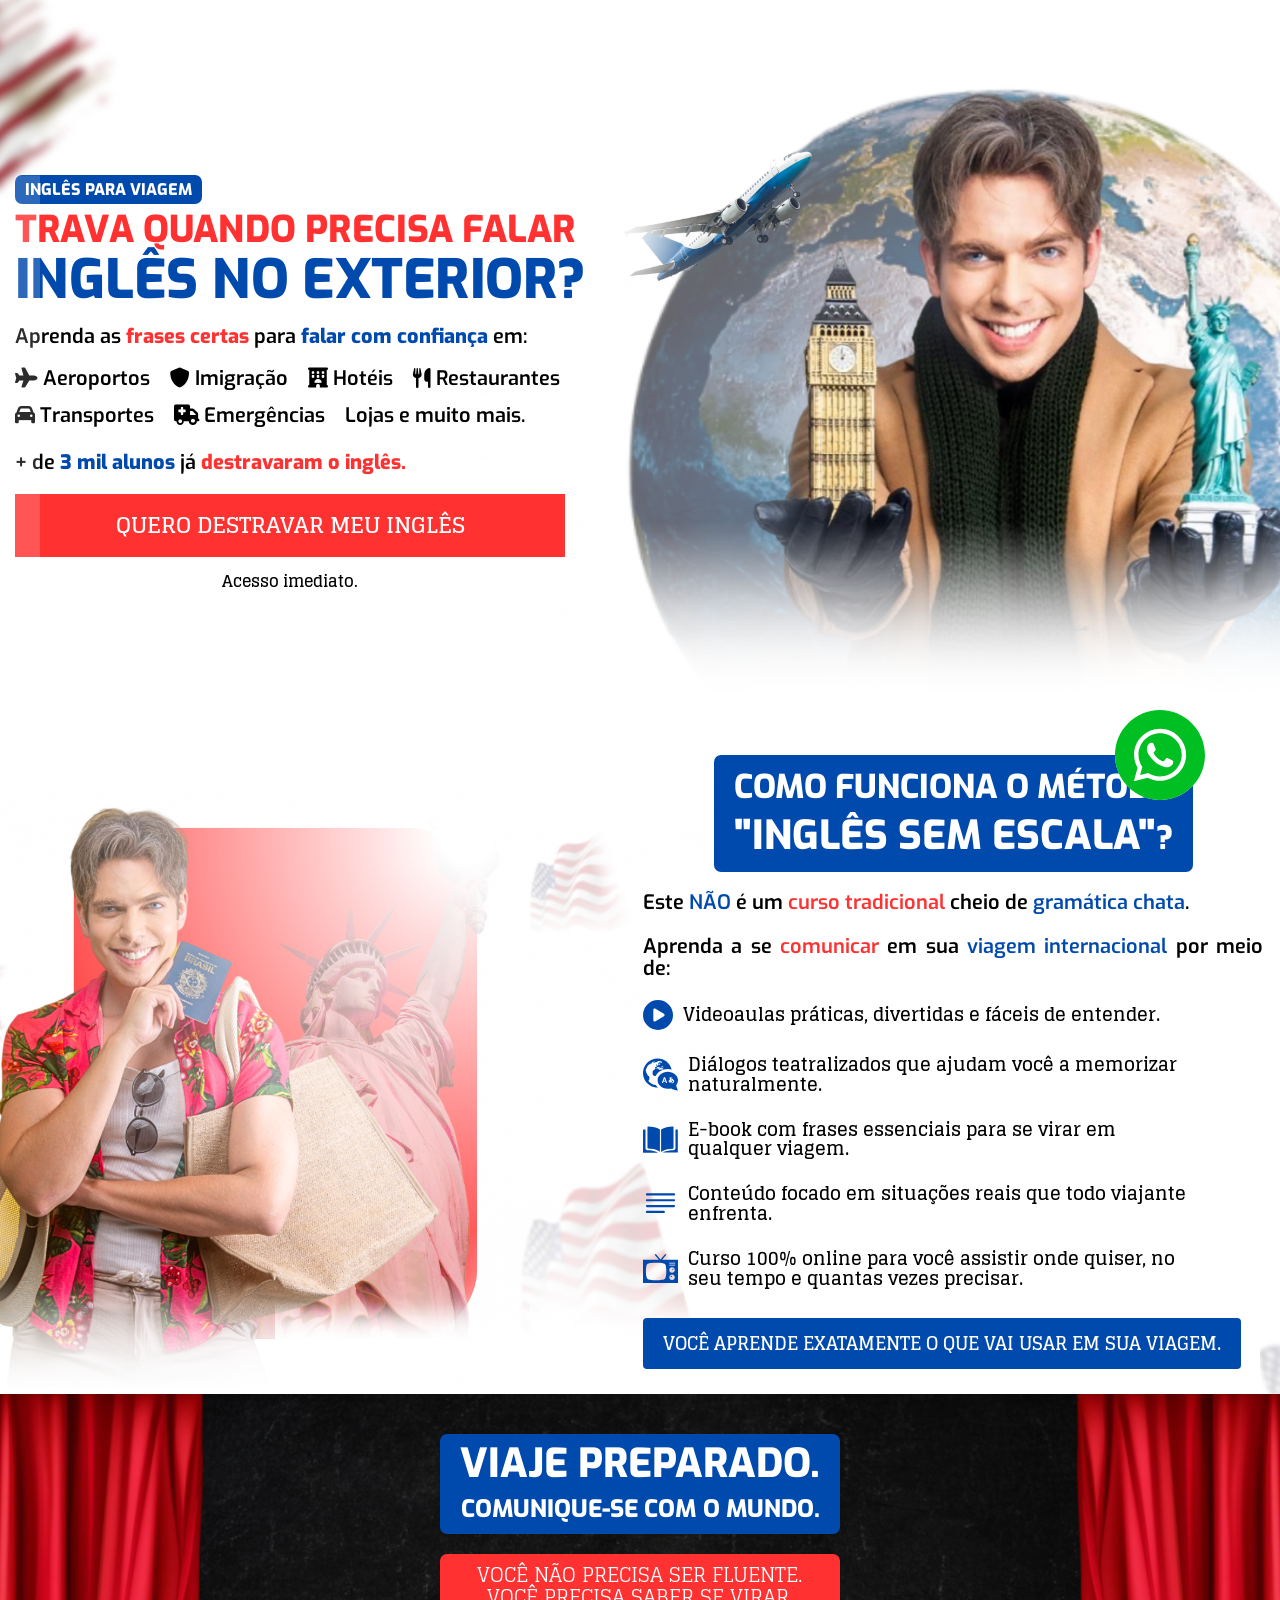
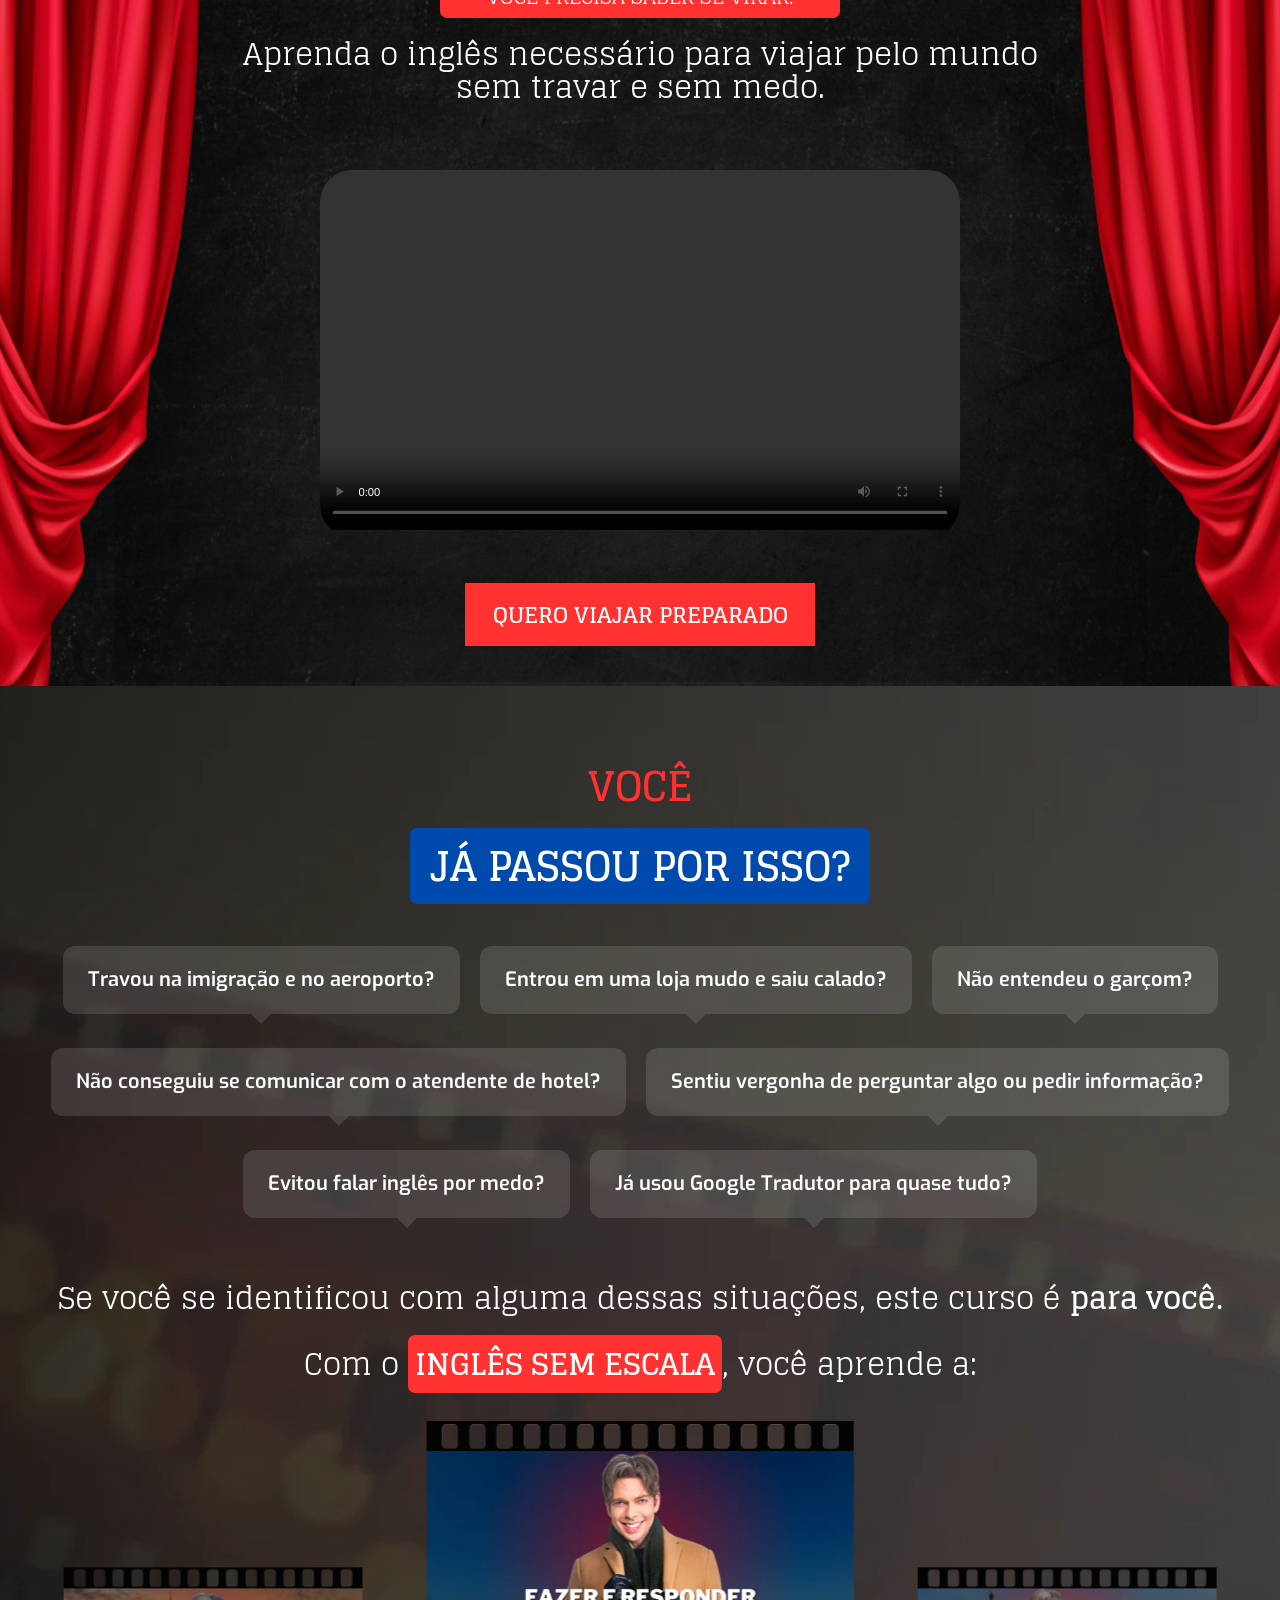
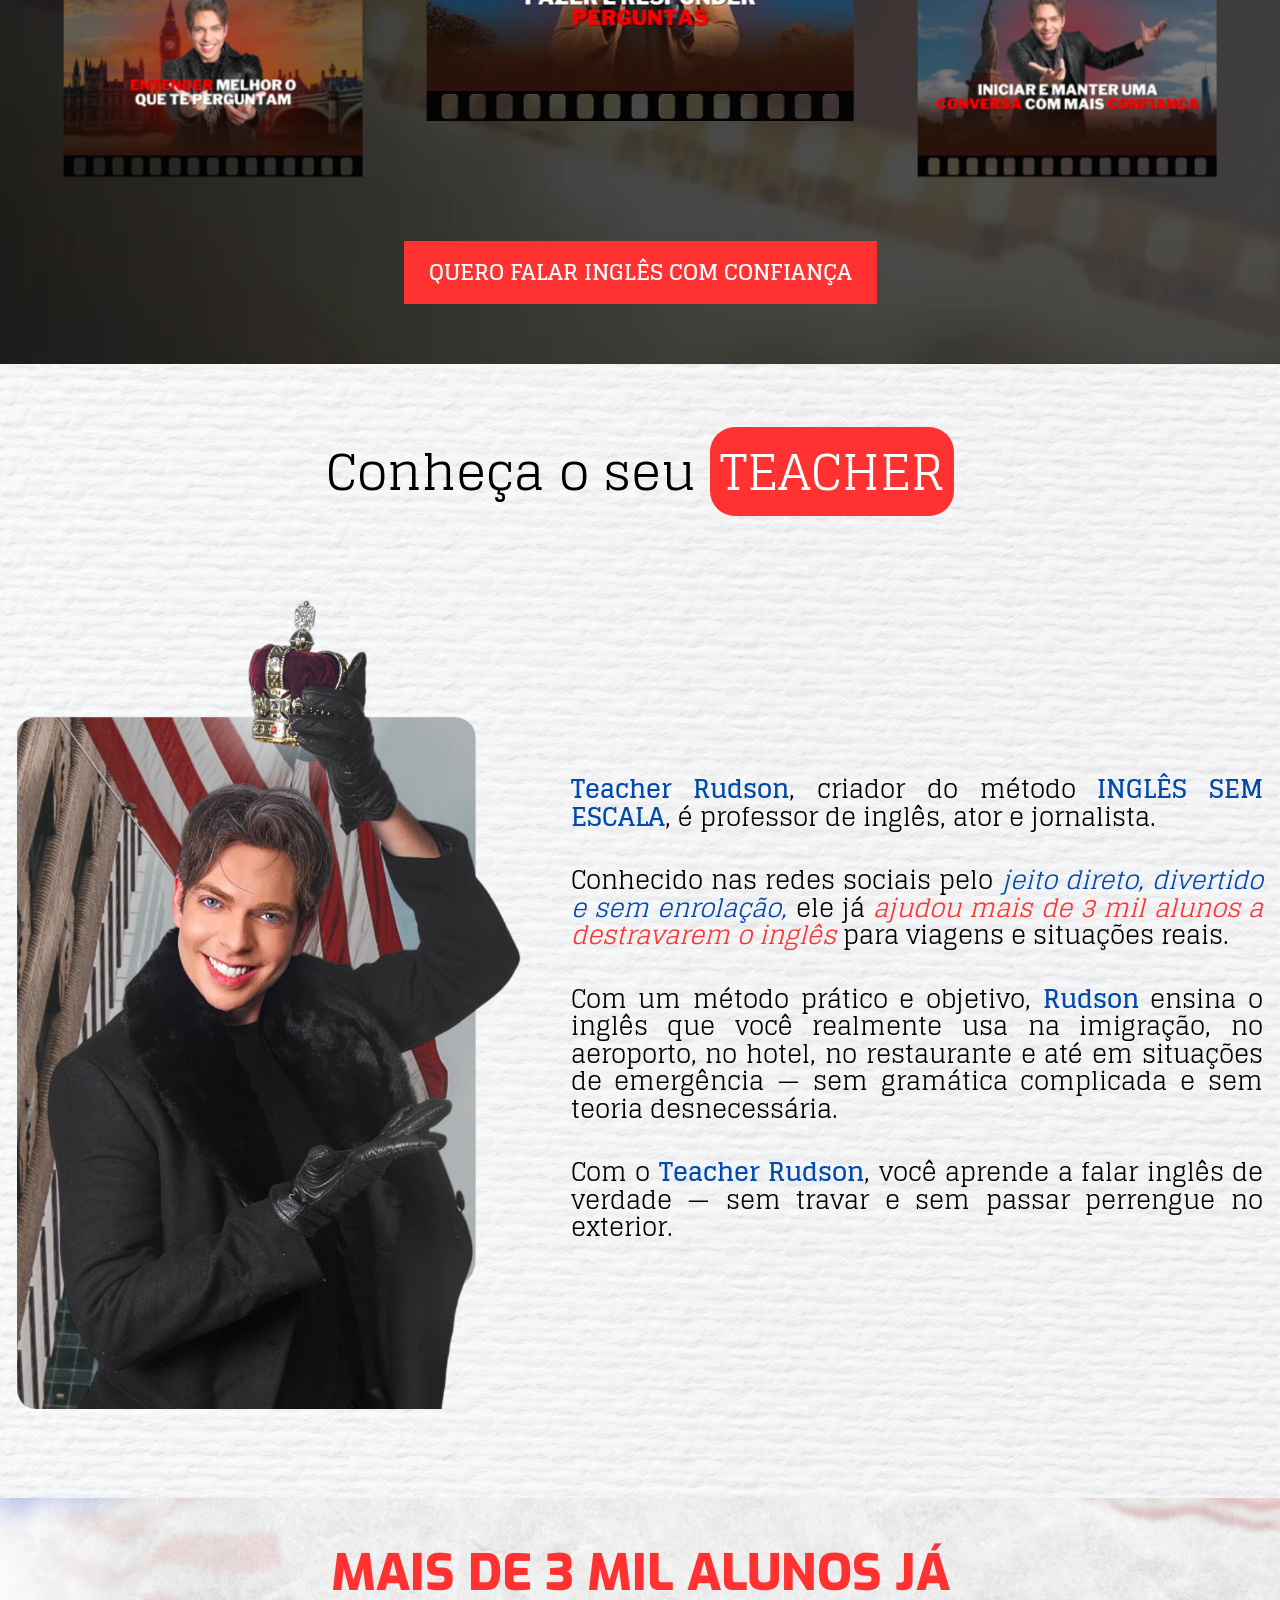
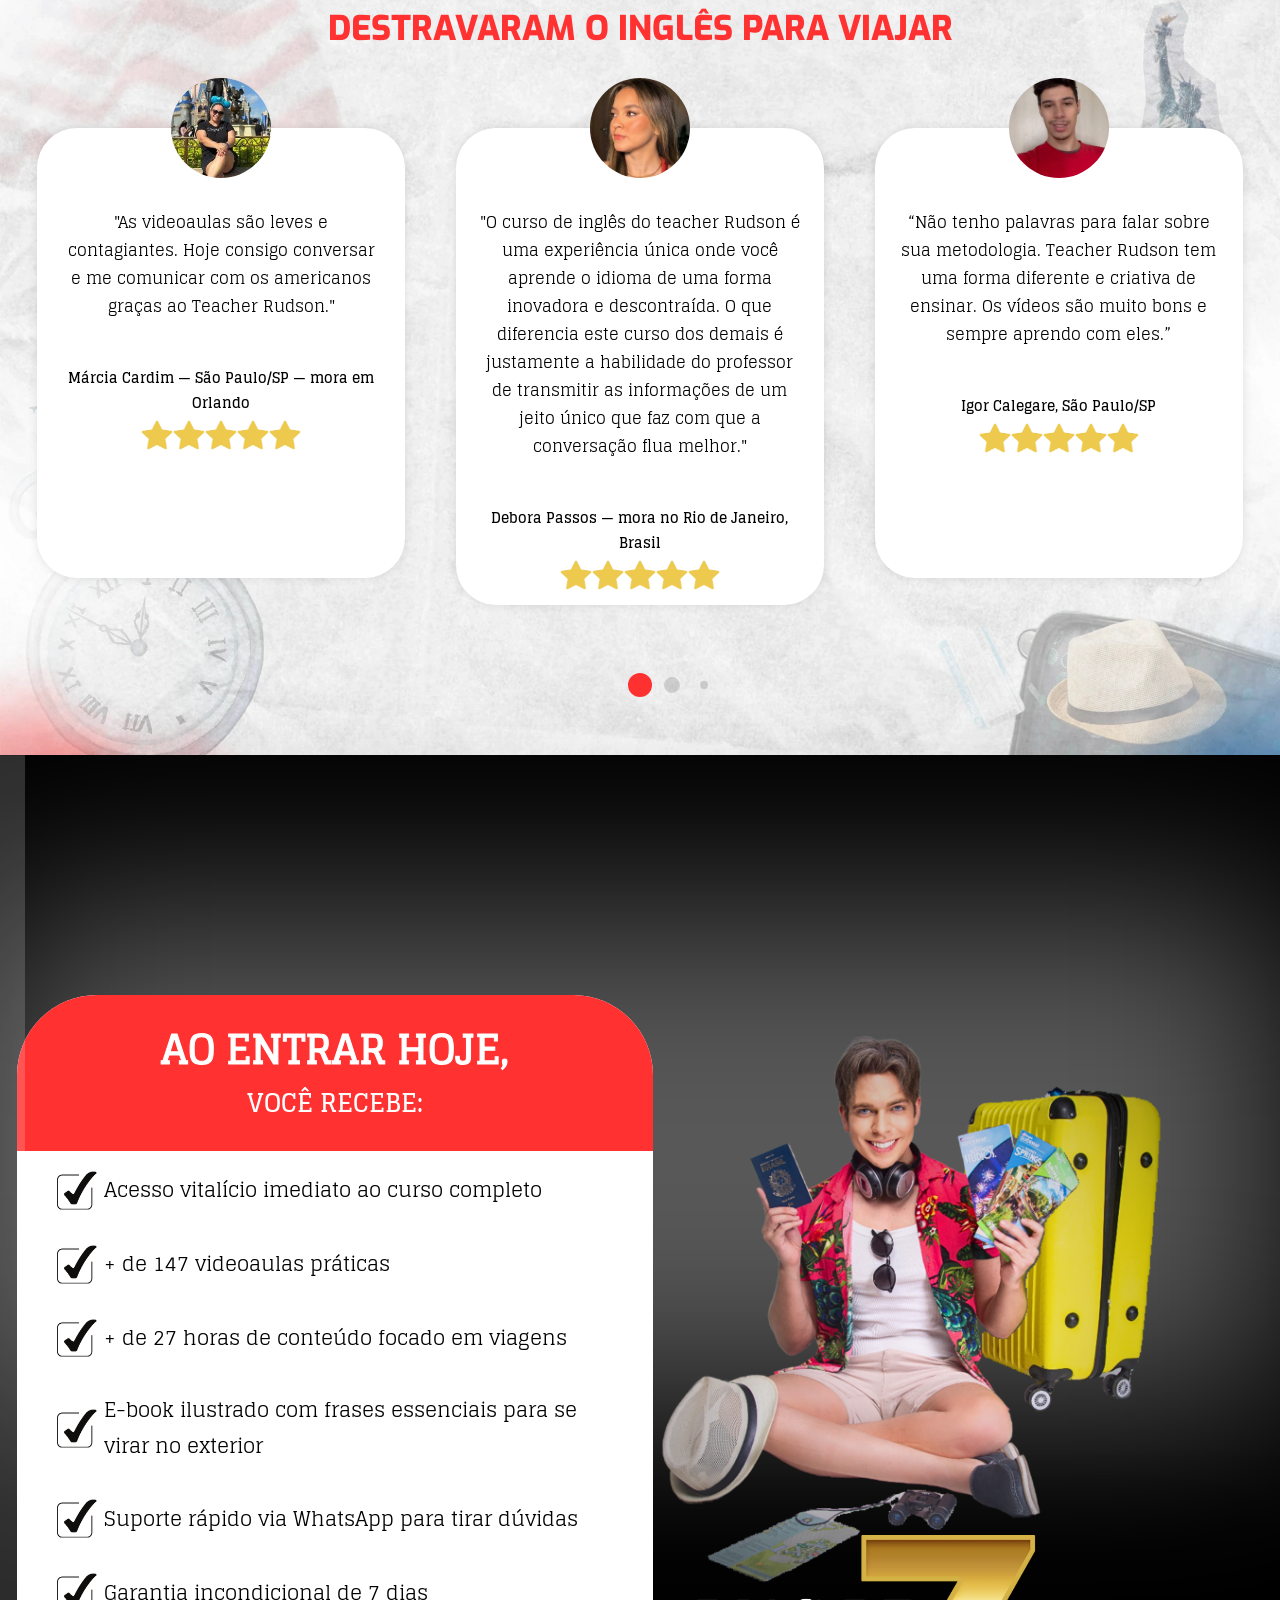
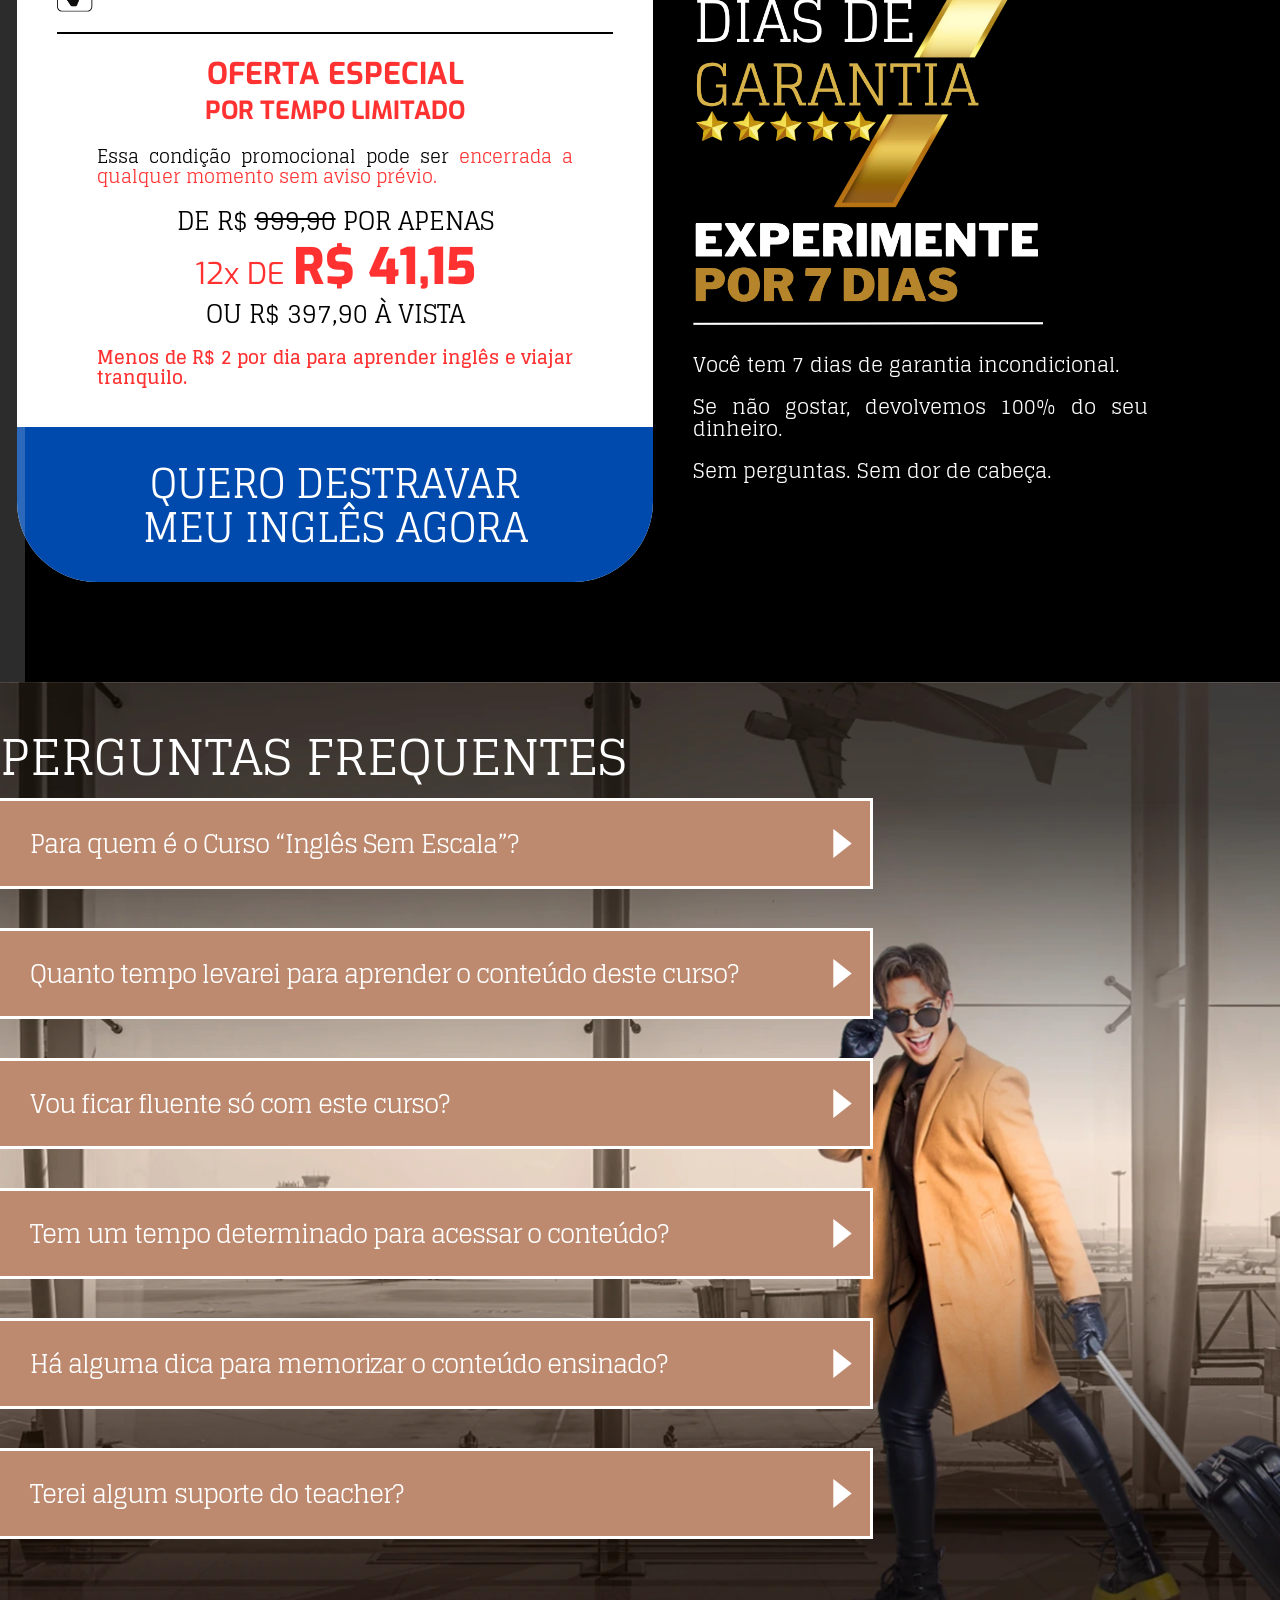
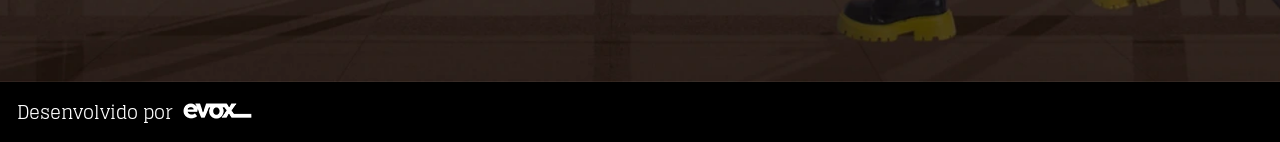
==== commit 4fd9209e: "update: texts" ====
--- a/index.html
+++ b/index.html
@@ -44,6 +44,13 @@
     <link rel="canonical" href="https://www.cursoinglessemescala.com.br" />
     <script type="application/ld+json">{ "@context": "https://schema.org/", "@type": "WebSite", "name": "Inglês para Viagem: Fale Sem Travar no Exterior", "url": "https://www.cursoinglessemescala.com.br", "potentialAction": { "@type": "SearchAction", "target": "{search_term_string}", "query-input": "required name=search_term_string" }}</script>
     <script type="application/ld+json">{ "@context": "https://schema.org", "@type": "Organization", "name": "Inglês sem escala", "url": "https://www.cursoinglessemescala.com.br", "logo": "https://www.cursoinglessemescala.com.br/img/hero/logo.webp", "contactPoint": { "@type": "ContactPoint", "telephone": "5511952269550", "contactType": "customer service", "contactOption": "TollFree", "areaServed": "BR", "availableLanguage": "Portuguese" }, "sameAs": [ "https://www.cursoinglessemescala.com.br" ]}</script>
+
+    <link rel="preload" href="https://cdnjs.cloudflare.com/ajax/libs/font-awesome/6.7.2/css/all.min.css" as="style" onload="this.onload=null;this.rel='stylesheet'" >
+  
+    <noscript>
+      <link rel="stylesheet" href="https://cdnjs.cloudflare.com/ajax/libs/font-awesome/6.7.2/css/all.min.css">
+    </noscript>
+
 </head>
 <body>
     <a href="https://api.whatsapp.com/send/?phone=5511952269550" target="_blank" class="whats-float" title="Entrar em contato">
@@ -55,21 +62,49 @@
                 <div class="text">
                     <div class="top">
                         <h3>INGLÊS PARA VIAGEM</h3>
-                        <h1>Nunca mais trave ao falar <br><span>inglês no exterior.</span></h1>
-                        <h2>
-                            Curso prático e direto ao ponto que ensina exatamente o inglês que você precisa para se virar em qualquer viagem internacional.
-                        </h2>
+                        <h1>TRAVA QUANDO PRECISA FALAR <br><span>inglês no exterior?</span></h1>
                     </div>
                     <div class="body">
                         <p>
-                            Aprenda o inglês essencial para viagens e <span>fale com segurança</span> em aeroportos, imigração, hotéis, restaurantes, lojas, emergências, transportes e muito mais – <span id="blue">mesmo começando do zero.</span> 
+                            Aprenda as <span>frases certas</span> para <span id="blue">falar com confiança</span> em: 
                         </p>
+                        <ul>
+                            <li>
+                                <i class="fa-solid fa-plane"></i>
+                                <span>Aeroportos</span>
+                            </li>
+                            <li>
+                                <i class="fa-solid fa-shield"></i>
+                                <span>Imigração</span>
+                            </li>
+                            <li>
+                                <i class="fa-solid fa-hotel"></i>
+                                <span>Hotéis</span>
+                            </li>
+                            <li>
+                                <i class="fa-solid fa-utensils"></i>
+                                <span>Restaurantes</span>
+                            </li>
+                            <li>
+                                <i class="fa-solid fa-car"></i>
+                                <span>Transportes</span>
+                            </li>
+                            <li>
+                                <i class="fa-solid fa-truck-medical"></i>
+                                <span>Emergências</span>
+                            </li>
+                            <li>Lojas e muito mais.</li>
+                        </ul>
+                        <p>+ de <span id="blue">3 mil alunos</span> já <span>destravaram o inglês.</span></p>
                     </div>
                     <div class="cta" id="animation-btn">
                         <a href="https://pay.kiwify.com.br/RpRDnio" title="Adquirir o curso" target="_blank">
                             QUERO DESTRAVAR MEU INGLÊS
                         </a>
                     </div>
+                    <p id="access">
+                        Acesso imediato.
+                    </p>
                 </div>
                 <div class="image">
                     <img src="./img/section2/asset.webp" alt="Teacher Rudson Mazzorana | Inglês sem escala" title="Teacher Rudson Mazzorana | Inglês sem escala">
@@ -98,7 +133,7 @@
                                 <svg xmlns="http://www.w3.org/2000/svg" viewBox="0 0 512 512"><!--!Font Awesome Free 6.7.2 by @fontawesome - https://fontawesome.com License - https://fontawesome.com/license/free Copyright 2025 Fonticons, Inc.--><path d="M0 256a256 256 0 1 1 512 0A256 256 0 1 1 0 256zM188.3 147.1c-7.6 4.2-12.3 12.3-12.3 20.9l0 176c0 8.7 4.7 16.7 12.3 20.9s16.8 4.1 24.3-.5l144-88c7.1-4.4 11.5-12.1 11.5-20.5s-4.4-16.1-11.5-20.5l-144-88c-7.4-4.5-16.7-4.7-24.3-.5z"/></svg>
                             </div>
                             <span>
-                                Vídeos curtos, diretos e fáceis de entender.
+                                Videoaulas práticas, divertidas e fáceis de entender.
                             </span>
                         </li>
                         <li>
@@ -137,7 +172,7 @@
                             </span>
                         </li>
                     </ul>
-                    <p>VOCÊ APRENDE EXATAMENTE O QUE VAI USAR NA SUA VIAGEM.</p>
+                    <p>VOCÊ APRENDE EXATAMENTE O QUE VAI USAR EM SUA VIAGEM.</p>
                 </div>
             </div>
         </div>
@@ -263,7 +298,7 @@
                     </p>
                     <p>     
                         
-                        Conhecido nas redes sociais pelo <i>jeito direto, divertido e sem enrolação,</i> ele já <i class="red">ajudou milhares de alunos a destravarem o inglês</i> para viagens e situações reais.
+                        Conhecido nas redes sociais pelo <i>jeito direto, divertido e sem enrolação,</i> ele já <i class="red">ajudou mais de 3 mil alunos a destravarem o inglês</i> para viagens e situações reais.
                         
                     </p>
                     <p> 
@@ -279,7 +314,7 @@
     </section>
     <section class="section_6">
         <div class="content">
-            <h2>Mais de 170 mil alunos <br><span>já destravaram o inglês</span></h2>
+            <h2>Mais de 3 mil alunos já <br><span>destravaram o inglês para viajar</span></h2>
             <div class="swiper swiper-testimonial">
                 <div class="swiper-wrapper">
                     <div class="swiper-slide testimonial-items">
@@ -449,7 +484,7 @@
                                 <h4>DE R$ <s>999,90</s>  POR APENAS</h4>
                                 <h3>12x DE <span>R$ 41,15</span></h3>
                                 <h4>OU R$ 397,90 À VISTA</h4>
-                                <p id="destaque">Menos que R$ 2 por dia para aprender inglês para viajar.</p>
+                                <p id="destaque">Menos de R$ 2 por dia para aprender inglês e viajar tranquilo.</p>
                             </div>
                     </div>
                     <a href="https://pay.kiwify.com.br/RpRDnio" title="Adquirir o curso" target="_blank" class="cta" id="animation-btn">
--- a/css/style.css
+++ b/css/style.css
@@ -165,20 +165,24 @@
     background-position: center;
 }
 main .wrapper .text .top {
+    margin-bottom: 10px;
 }
 main .wrapper .text .top h3{
     font-family: "Exo", serif;
     font-size: clamp(.8rem, 5vw, var(--font-size-sm));
     font-weight: var(--font-weight-extrabold);
-    color: #004aad;
+    background-color: #004aad;
     text-transform: uppercase;
-
+    color: #fff;
+    padding: 4px 10px;
+    border-radius: 7px;
+    width: fit-content;
 }
 main .wrapper .text .top h1{
     transform: scale(0.9);
     transform-origin: left center;
     font-family: "Exo", serif;
-    font-size: clamp(1.4rem, 5vw, 2.56rem);
+    font-size: clamp(1.36rem, 5vw, 2.56rem);
     font-weight: var(--font-weight-extrabold);
     color: var(--plyr-color-main);
     line-height: 1.1;
@@ -187,7 +191,7 @@
 }
 main .wrapper .text .top h1 span{
     color: #004aad;
-    font-size: clamp(2rem, 5vw, var(--font-size-5xl)) !important;
+    font-size: clamp(1.96rem, 5vw, var(--font-size-5xl)) !important;
     text-wrap: nowrap;
 }
 main .wrapper .text .top h2{
@@ -204,7 +208,22 @@
     font-size: var(--font-size-xl);
     font-style: italic;
 }
-main .wrapper .text .body{
+main .wrapper .text .body ul{
+    display: flex;
+    flex-wrap: wrap;
+    column-gap: 20px;
+    row-gap: 15px;
+    list-style: none;
+    font-family: "Exo", serif;
+    font-size: clamp(var(--font-size-sm), 3vw, var(--font-size-md));
+    font-weight: var(--font-weight-semibold);
+    text-align: justify;
+    color: #000;
+    margin-bottom: 25px;
+
+}
+main .wrapper .text .body ul li{
+    line-height: 1.1;
 }
 main .wrapper .text .body h1{
     font-weight: var(--font-weight-normal);
@@ -221,7 +240,7 @@
     text-align: justify;
     color: #000;
     line-height: 1.1;
-    margin: 10px 0;
+    margin-bottom: 20px;
 }
 main .wrapper .text .body p span{
     color: #ff3131;
@@ -256,6 +275,15 @@
     font-size: var(--font-size-lg);
     font-weight: var(--font-weight-semibold);
     color: #fff;
+}
+main .wrapper .text #access{
+    font-size: var(--font-size-sm);
+    font-weight: var(--font-weight-semibold);
+    text-align: center;
+    margin-top: 10px;
+    margin-bottom: 10px;
+    width: 100%;
+    text-align: center;
 }
 main .wrapper .image{
     pointer-events: none;
@@ -728,13 +756,14 @@
     text-align: center;
     color: #ff3131;
     font-family: "Exo", serif;
-    font-size: clamp(var(--font-size-2xl), 5vw, var(--font-size-4xl));
+    font-size: clamp(var(--font-size-3xl), 5vw, var(--font-size-4xl));
     font-weight: var(--font-weight-extrabold);
     text-transform: uppercase;
     margin-bottom: 30px;
+    line-height: 1;
 }
 section.section_6 h2 span{
-    font-size: clamp(var(--font-size-xl), 5vw, 46px);
+    font-size: clamp(var(--font-size-xs), 5vw, 34px);
 }
 section.section_6 .swiper-testimonial{
     width: 100%;
@@ -1369,6 +1398,7 @@
     }
     main .wrapper .text .top h3{
         font-size: 13px;
+        margin-bottom: 5px;
     }
     main .wrapper .text .top h1{
         transform: none;
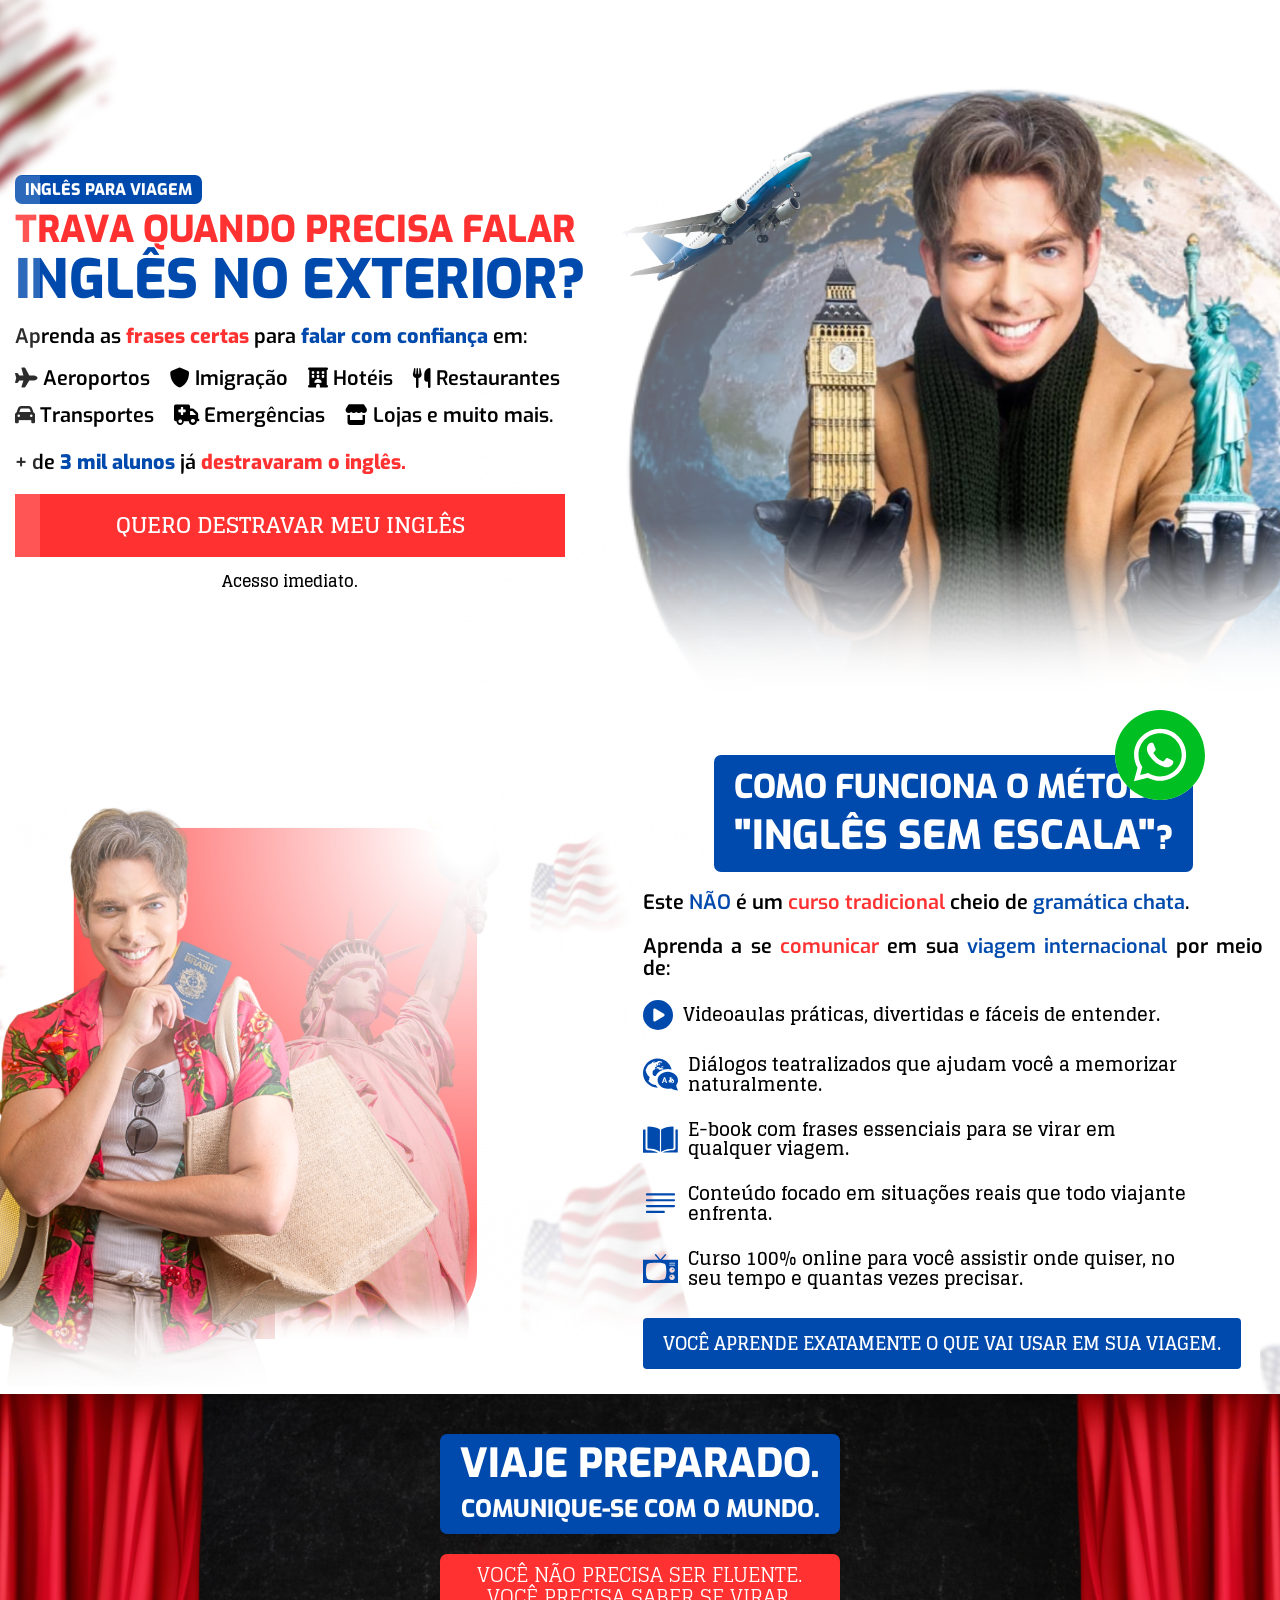
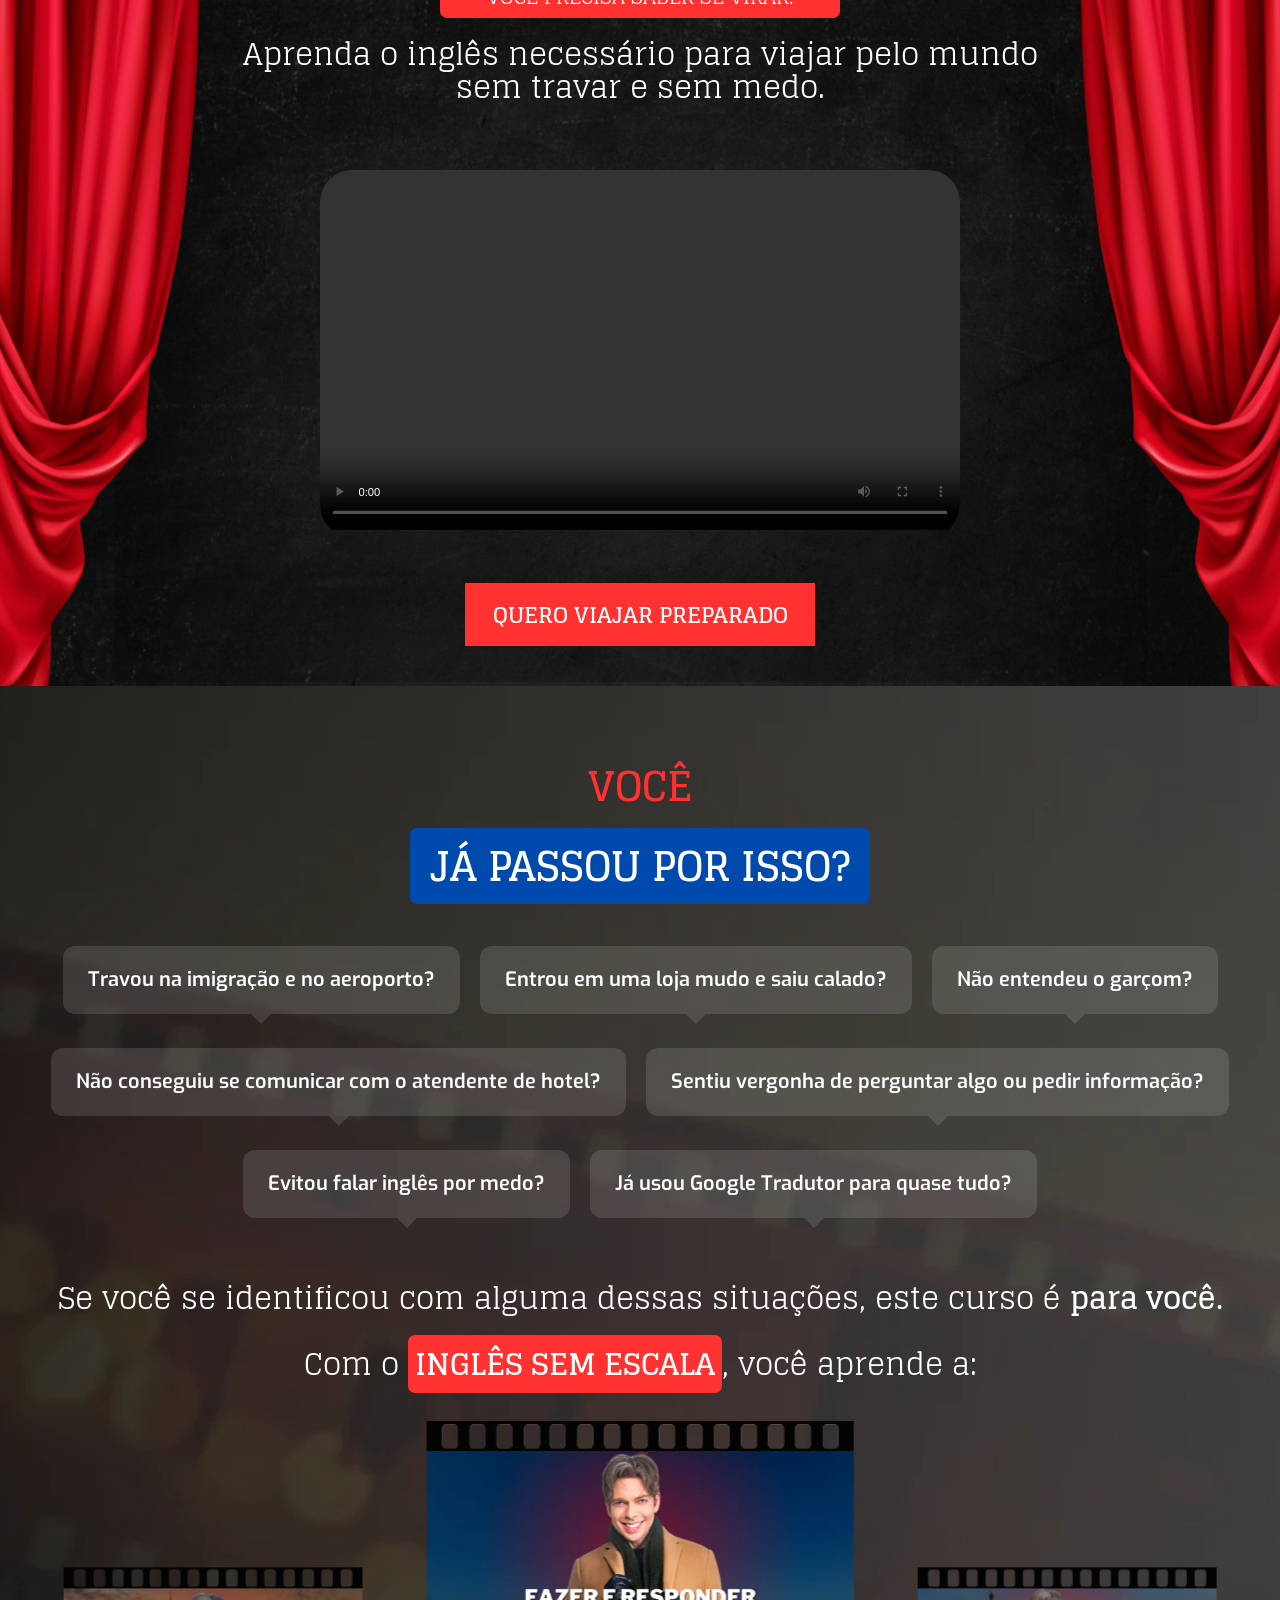
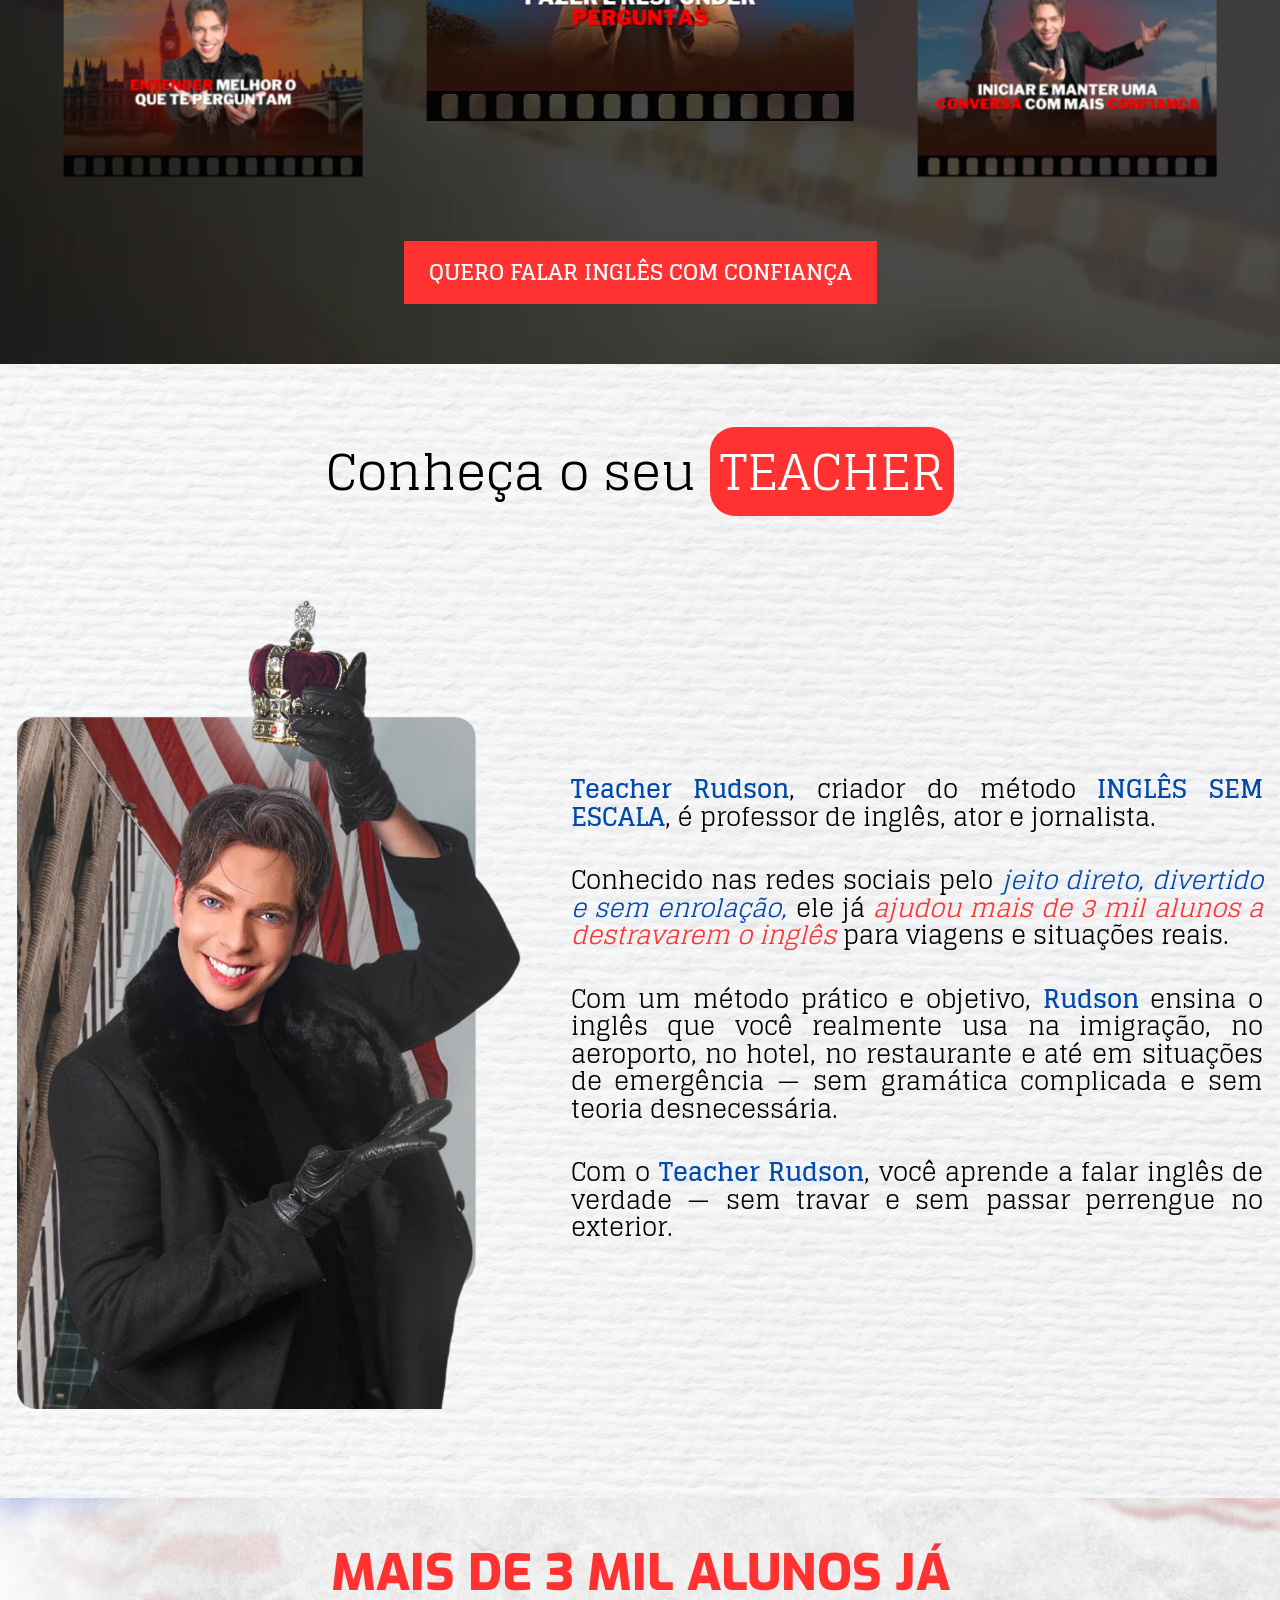
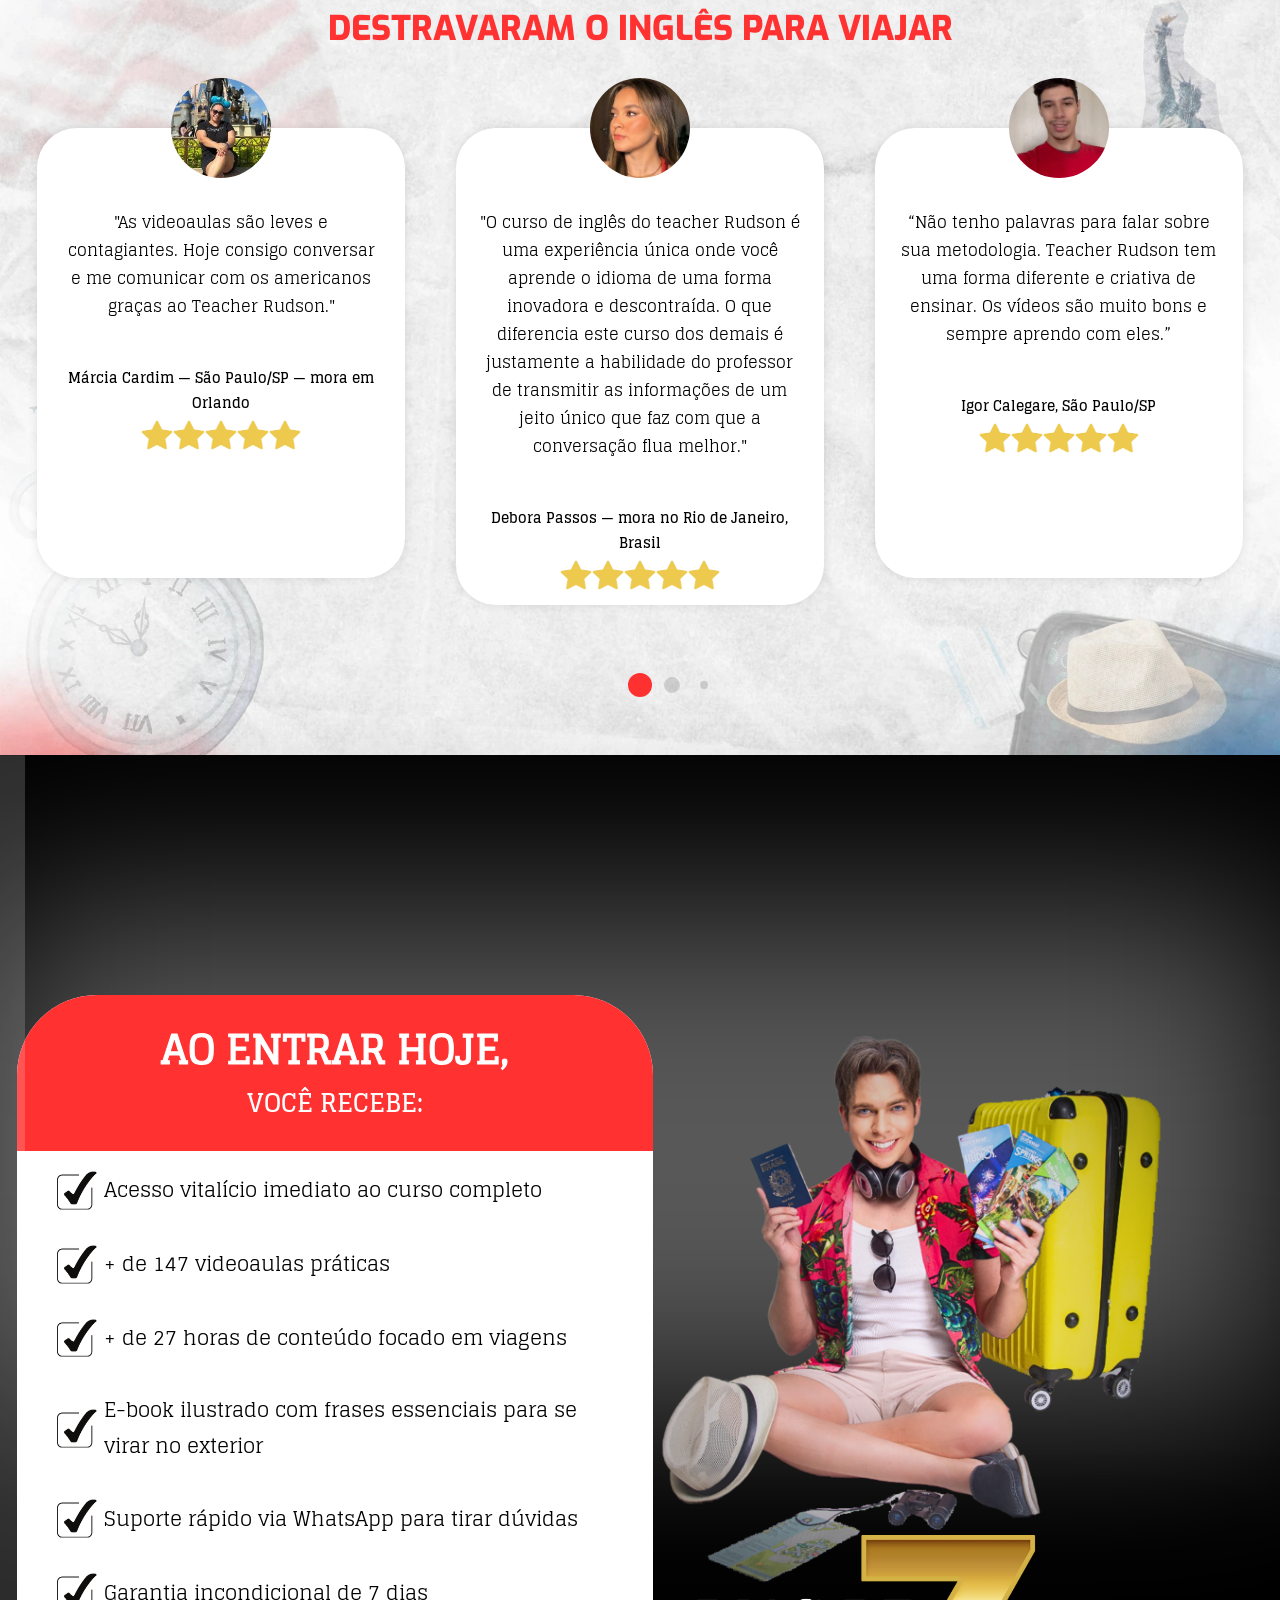
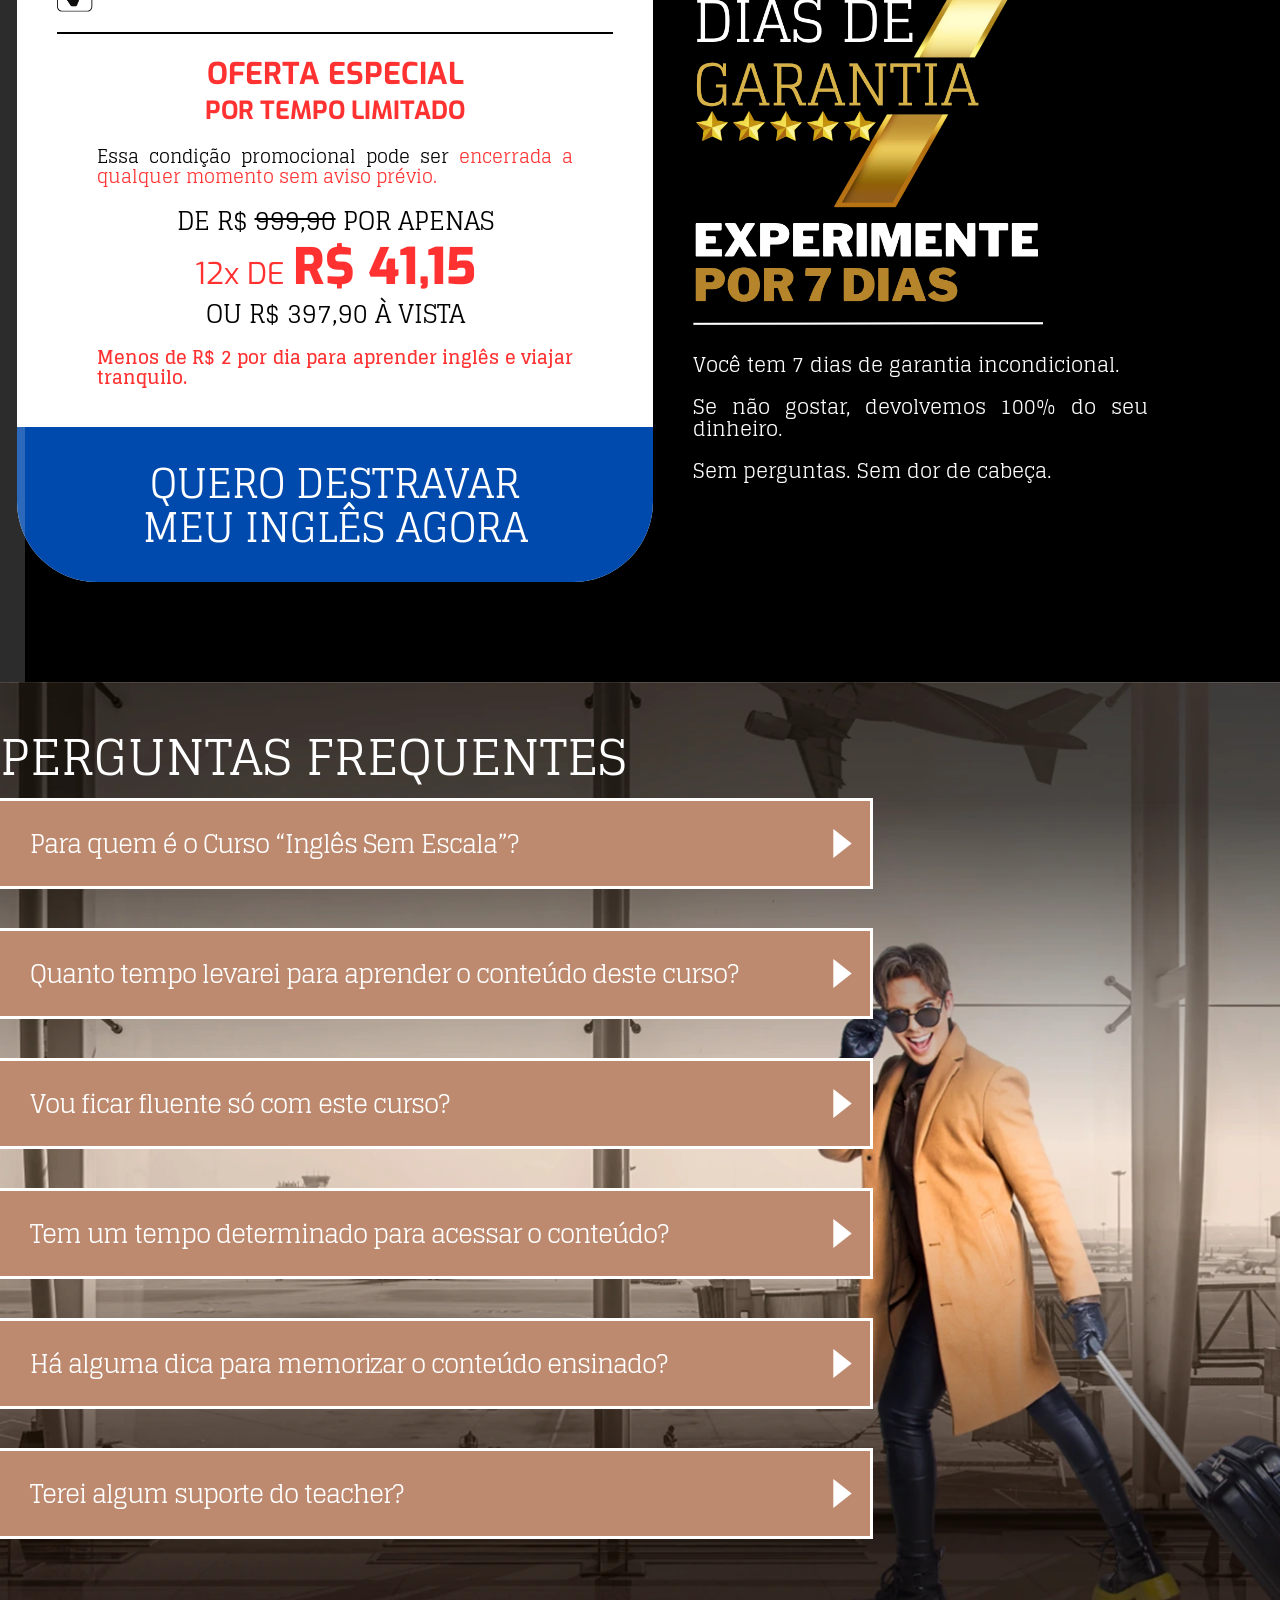
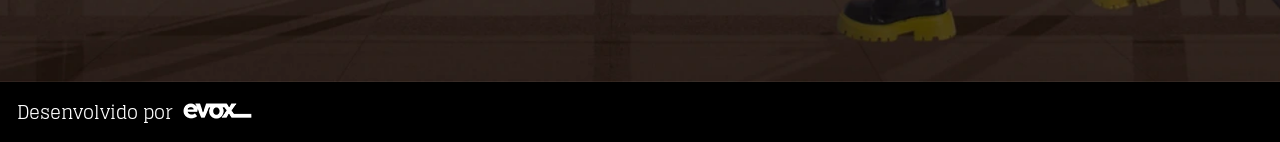
==== commit d2f8a28c: "update: icon store" ====
--- a/index.html
+++ b/index.html
@@ -93,7 +93,10 @@
                                 <i class="fa-solid fa-truck-medical"></i>
                                 <span>Emergências</span>
                             </li>
-                            <li>Lojas e muito mais.</li>
+                            <li>
+                                <i class="fa-solid fa-store"></i>
+                                <span>Lojas e muito mais.</span>
+                            </li>
                         </ul>
                         <p>+ de <span id="blue">3 mil alunos</span> já <span>destravaram o inglês.</span></p>
                     </div>
